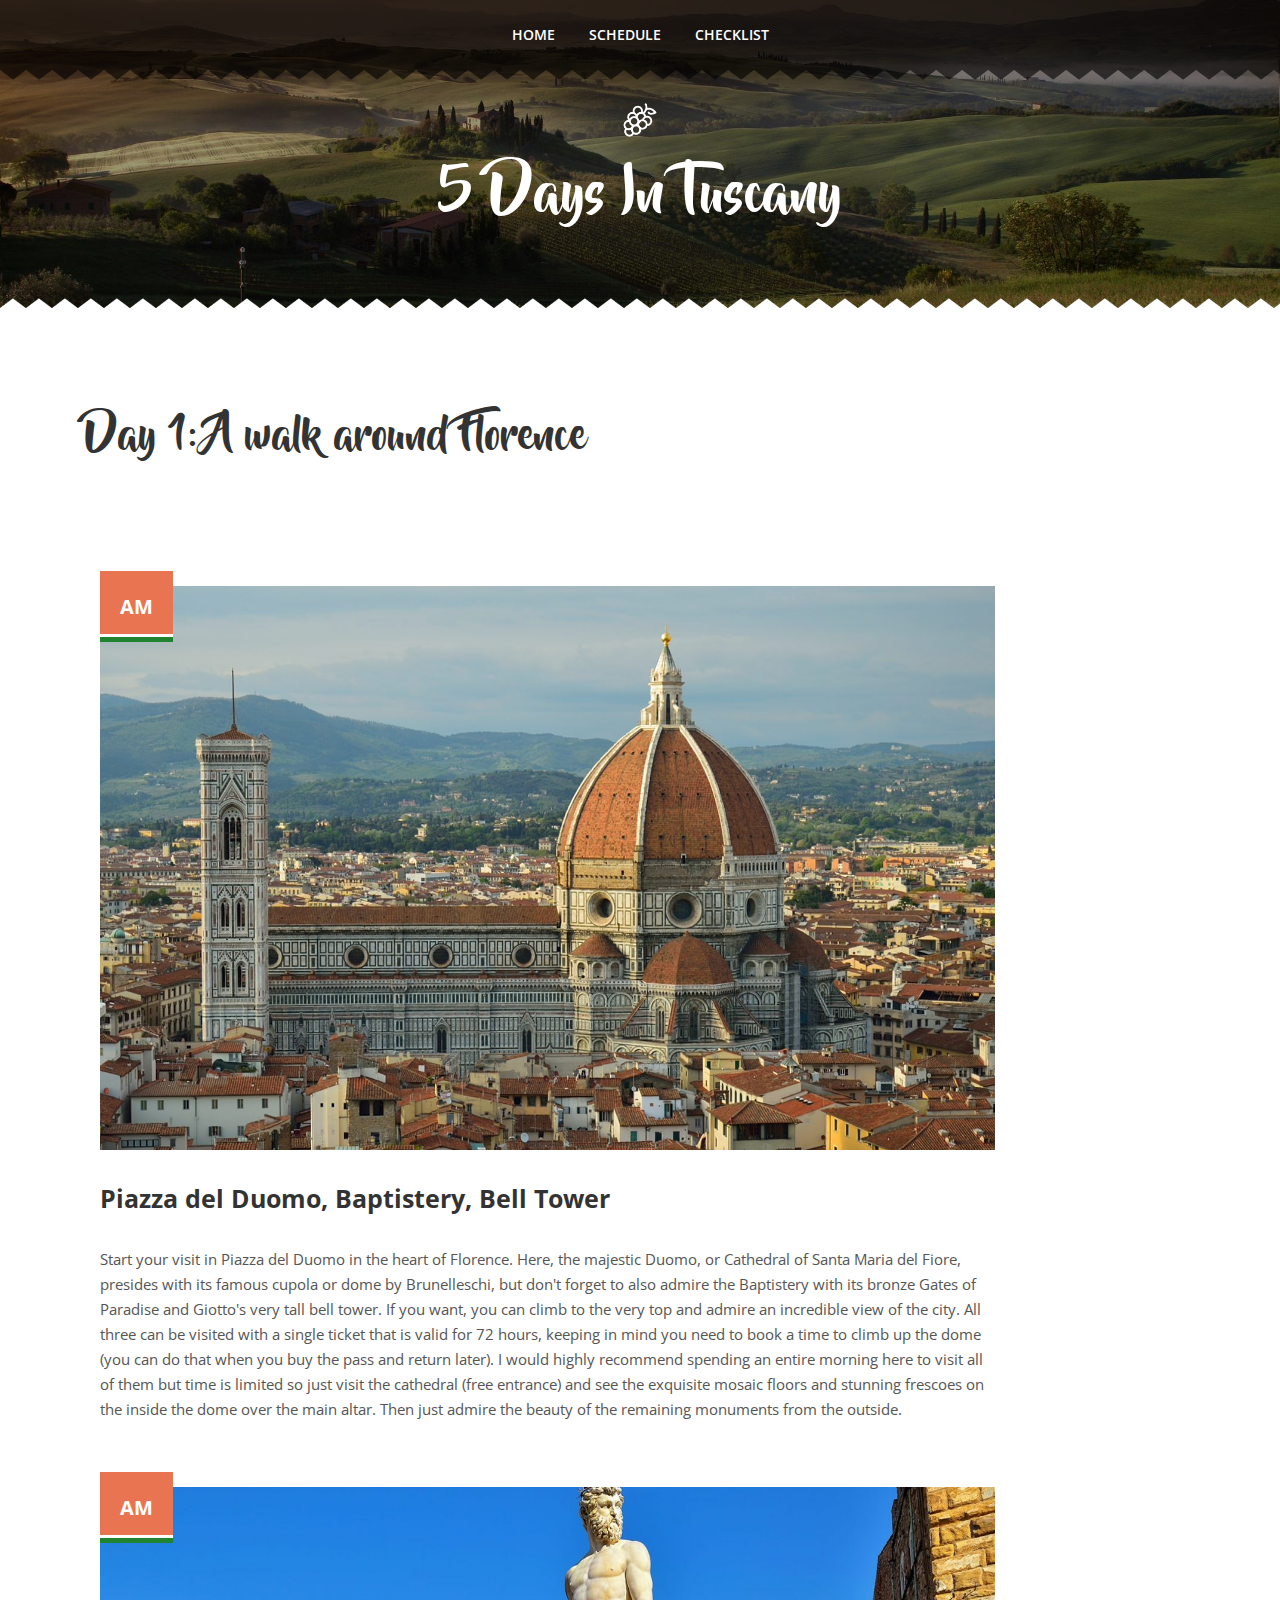
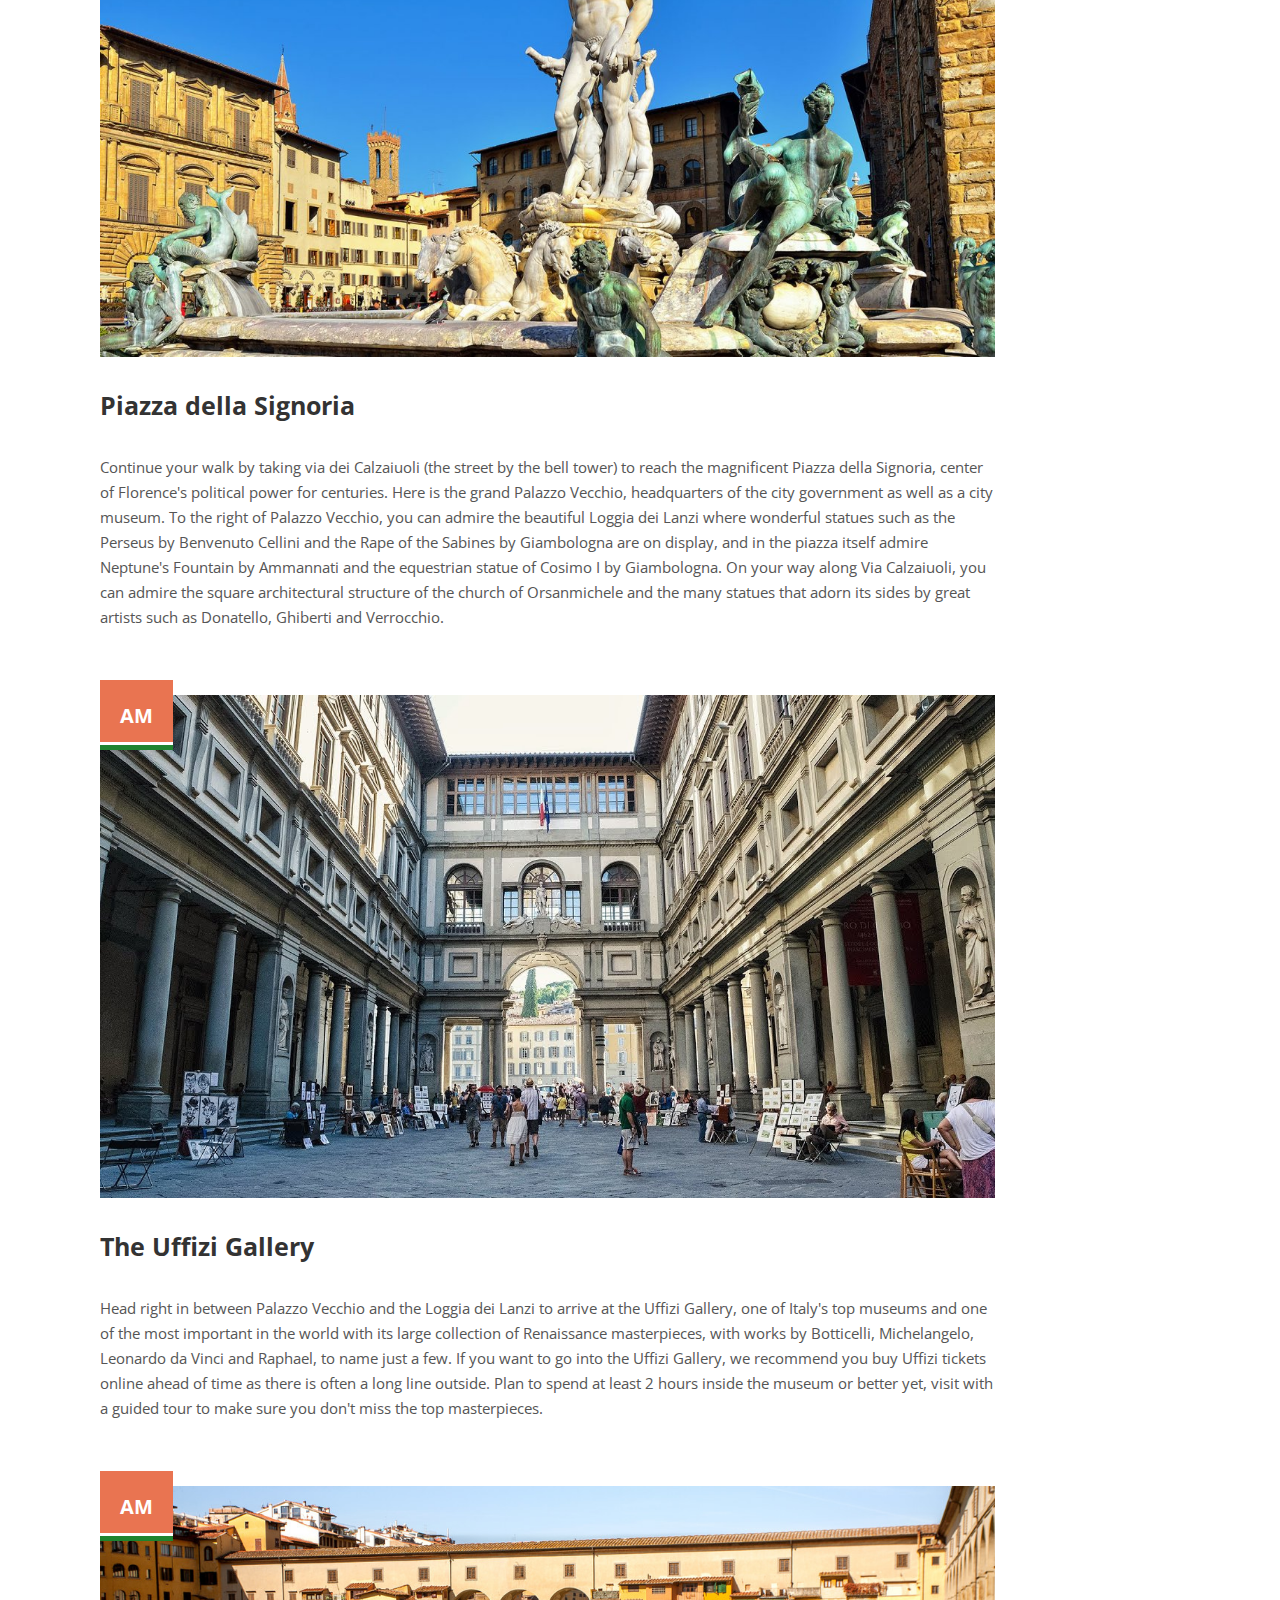
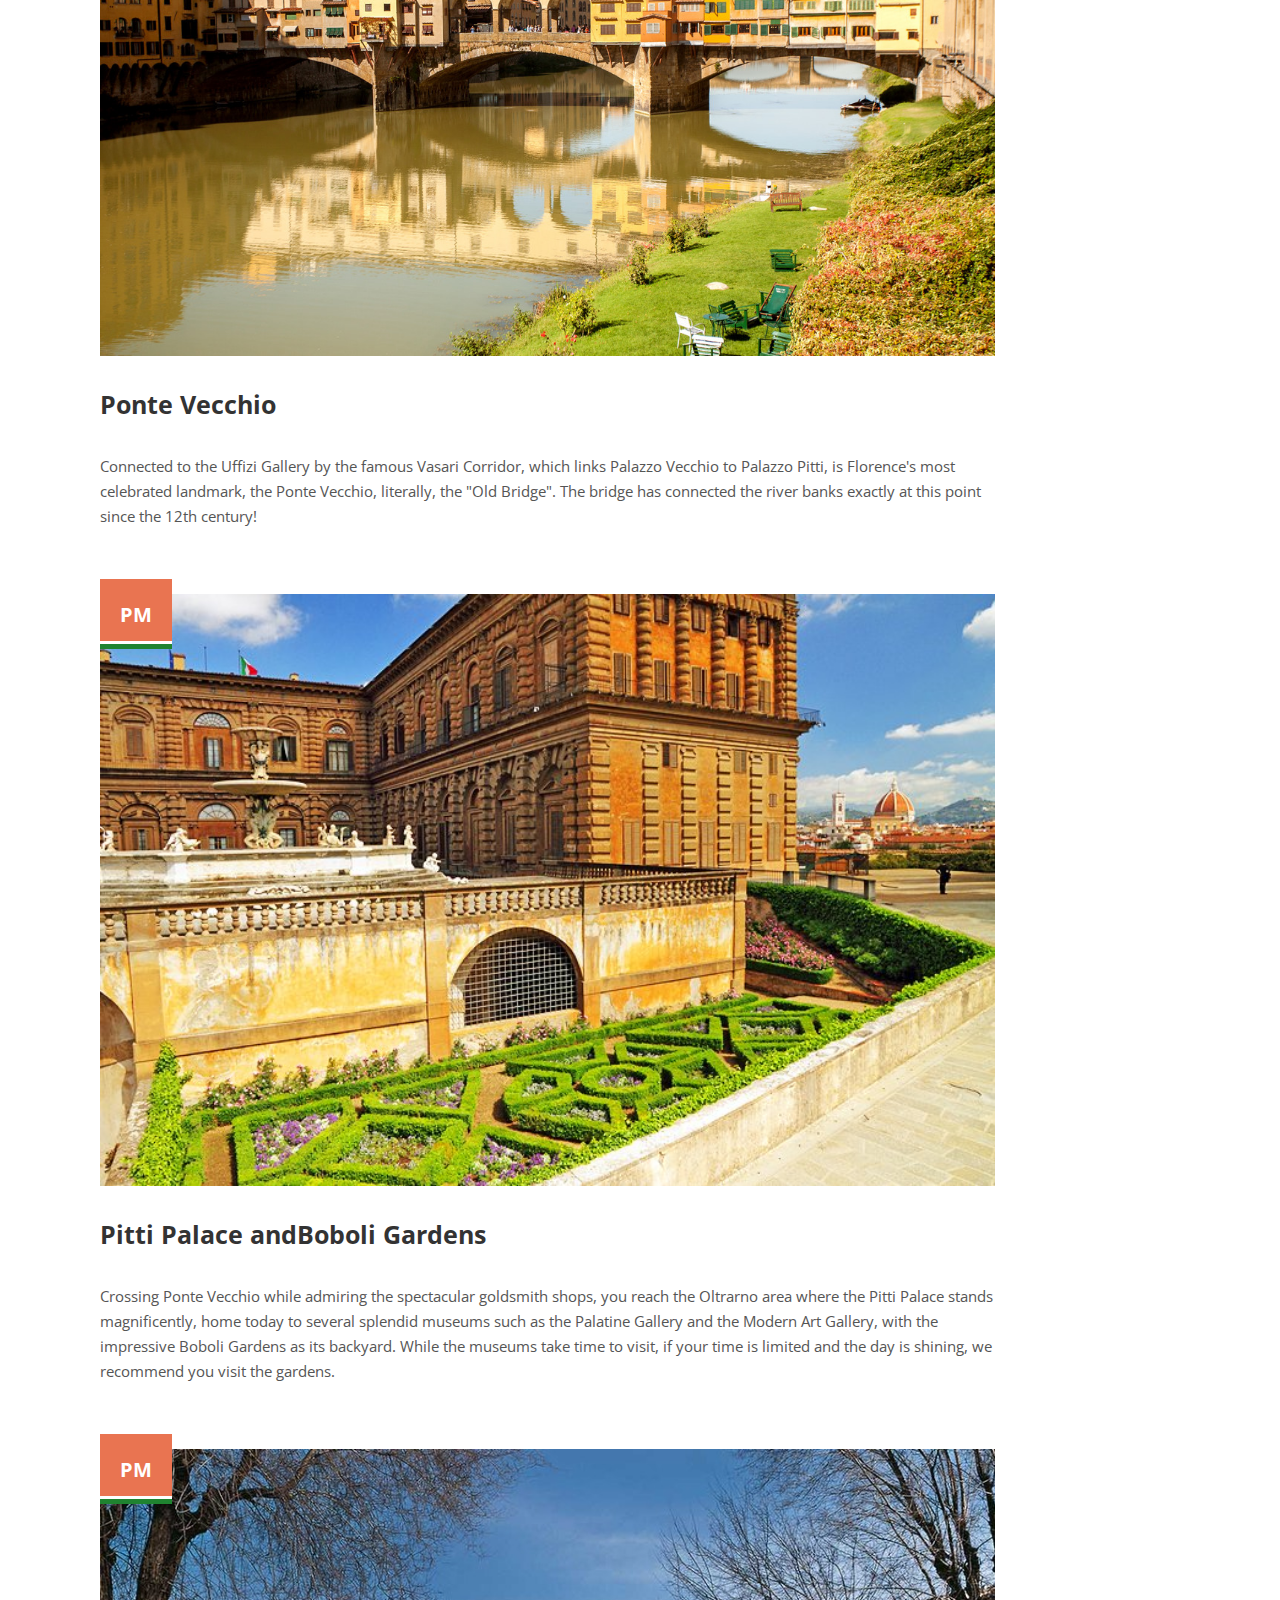
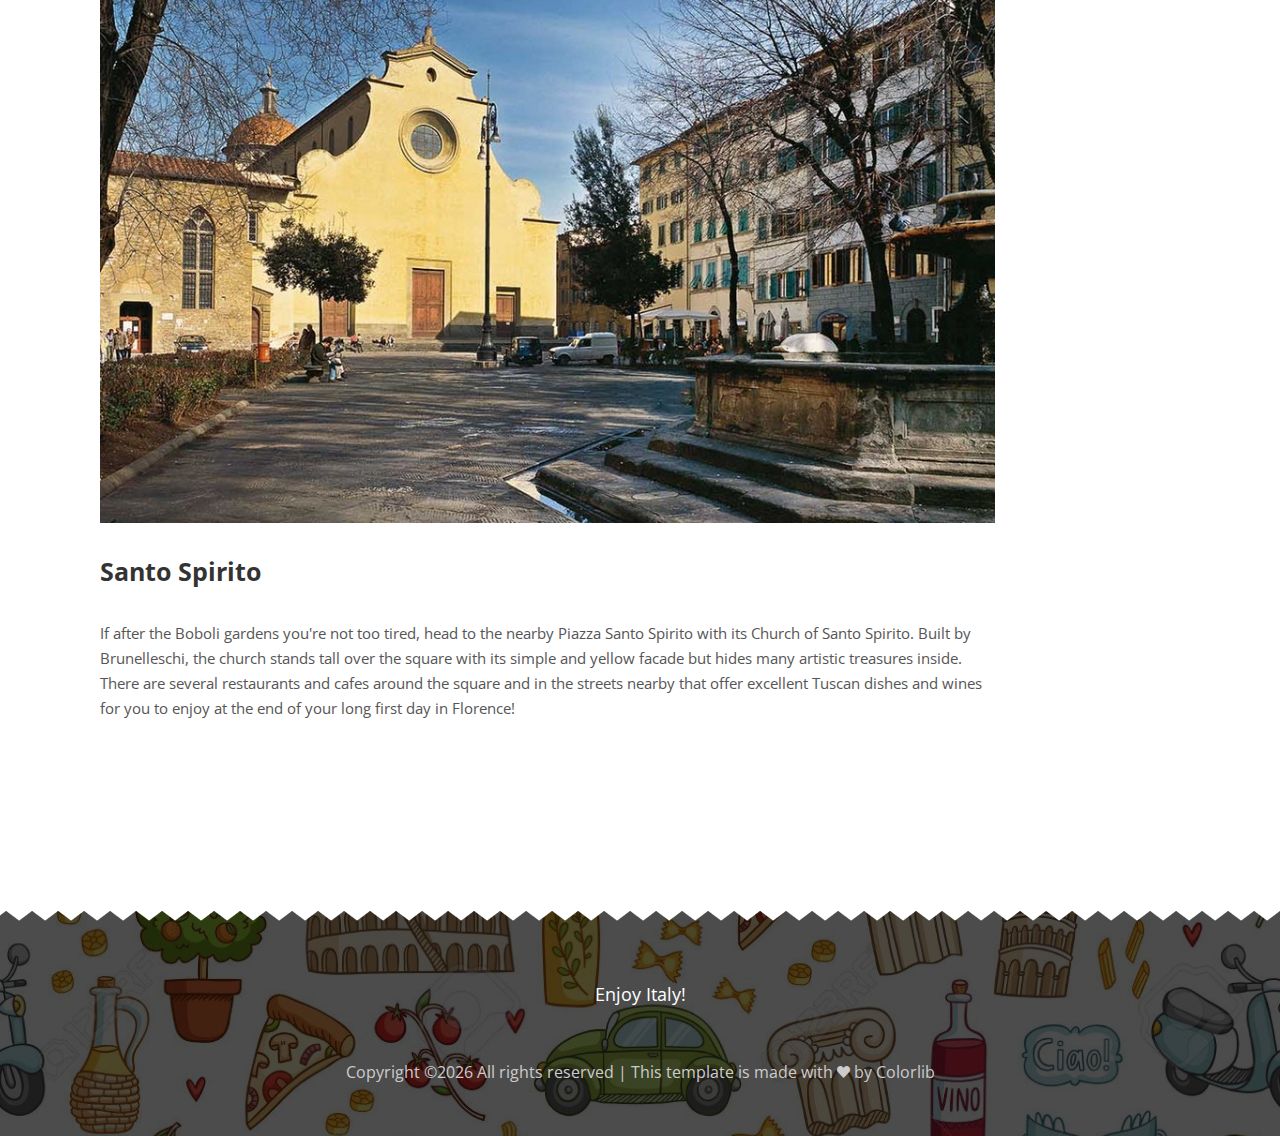
==== day1.html @ 3ed97fe0 "link" ====
<!DOCTYPE HTML>
<html lang="en">
<head>
        <title>Tuscany</title>
        <meta http-equiv="X-UA-Compatible" content="IE=edge">
        <meta name="viewport" content="width=device-width, initial-scale=1">
        <meta charset="UTF-8">

        <!-- Font -->
        <link href="https://fonts.googleapis.com/css?family=Open+Sans:400,600" rel="stylesheet">
        <link rel="stylesheet" href="fonts/beyond_the_mountains-webfont.css" type="text/css"/>

        <!-- Stylesheets -->
        <link href="plugin-frameworks/bootstrap.min.css" rel="stylesheet">
        <link href="plugin-frameworks/swiper.css" rel="stylesheet">
        <link href="fonts/ionicons.css" rel="stylesheet">
        <link href="common/styles.css" rel="stylesheet">

</head>
<body>

  <header>
          <div class="container">
                  <a class="menu-nav-icon" data-menu="#main-menu" href="#"><i class="ion-navicon"></i></a>
                  <ul class="main-menu font-mountainsre" id="main-menu">
                          <li><a href="index.html">HOME</a></li>
                          <li><a href="index2.html">SCHEDULE</a></li>
                          <li><a href="index3.html">CHECKLIST</a></li>
                  </ul>
                  <div class="clearfix"></div>
          </div><!-- container -->
  </header>



<section class="bg-1 h-350x main-slider pos-relative">
        <div class="triangle-up pos-bottom"></div>
        <div class="container h-100">

                <div class="dplay-tbl">
                        <div class="dplay-tbl-cell center-text color-white">
                          <img class="heading-img" src="images/tuscany.png" alt="">
                                <h2 >5 Days In Tuscany</h2>
                        </div><!-- dplay-tbl-cell -->
                </div><!-- dplay-tbl -->
        </div><!-- container -->
</section>


<section class="story-area left-text center-sm-text pos-relative">

<div class="container">
          <h3>Day 1: A walk around Florence</h3>

                <section class="story-area left-text center-sm-text">
                        <div class="container">
                                <div class="row">
                                        <div class="col-md-7 col-lg-10">
<div class="mb-50 mb-sm-30">
<div class="pos-relative mb-30 pt-15">
<div class="font-8 abs-tl p-20 bg-primary color-white">
<h4><b>AM</b></h4>
<div class="brdr-style-1"></div>
</div>

<img src="images/duomo.jpg" alt=""></div>
<h4><a href="https://goo.gl/maps/2oi6zWDuq3Pn1Bjw7"><b>Piazza del Duomo, Baptistery, Bell Tower</b></a></h4>

<p class="mt-30">Start your visit in Piazza del Duomo in the heart of Florence. Here, the majestic Duomo, or Cathedral of Santa Maria del Fiore, presides with its famous cupola or dome by Brunelleschi, but don't forget to also admire the Baptistery with its bronze Gates of Paradise and Giotto's very tall bell tower. If you want, you can climb to the very top and admire an incredible view of the city. All three can be visited with a single ticket that is valid for 72 hours, keeping in mind you need to book a time to climb up the dome (you can do that when you buy the pass and return later).
I would highly recommend spending an entire morning here to visit all of them but time is limited so just visit the cathedral (free entrance) and see the exquisite mosaic floors and stunning frescoes on the inside the dome over the main altar. Then just admire the beauty of the remaining monuments from the outside.
</p>
</div><!--agenda-->

<div class="mb-50 mb-sm-30">
<div class="pos-relative mb-30 pt-15">
<div class="font-8 abs-tl p-20 bg-primary color-white">
<h4><b>AM</b></h4>
<div class="brdr-style-1"></div>
</div>

<img src="images/PiazzadellaSignoria.jpg" alt=""></div>
<h4><a href="https://goo.gl/maps/Y1aiWfqfSuckKJMXA"><b>Piazza della Signoria</b></a></h4>

<p class="mt-30">
  Continue your walk by taking via dei Calzaiuoli (the street by the bell tower) to reach the magnificent Piazza della Signoria, center of Florence's political power for centuries. Here is the grand Palazzo Vecchio, headquarters of the city government as well as a city museum.

  To the right of Palazzo Vecchio, you can admire the beautiful Loggia dei Lanzi where wonderful statues such as the Perseus by Benvenuto Cellini and the Rape of the Sabines by Giambologna are on display, and in the piazza itself admire Neptune's Fountain by Ammannati and the equestrian statue of Cosimo I by Giambologna.

  On your way along Via Calzaiuoli, you can admire the square architectural structure of the church of Orsanmichele and the many statues that adorn its sides by great artists such as Donatello, Ghiberti and Verrocchio.
</p>
</div><!--agenda-->

<div class="mb-50 mb-sm-30">
<div class="pos-relative mb-30 pt-15">
<div class="font-8 abs-tl p-20 bg-primary color-white">
<h4><b>AM</b></h4>
<div class="brdr-style-1"></div>
</div>

<img src="images/Uffizi.jpg" alt=""></div>
<h4><a href="https://goo.gl/maps/cUgSbkh7Kv9PBm2o7"><b>The Uffizi Gallery</b></a></h4>

<p class="mt-30">
  Head right in between Palazzo Vecchio and the Loggia dei Lanzi to arrive at the Uffizi Gallery, one of Italy's top museums and one of the most important in the world with its large collection of Renaissance masterpieces, with works by Botticelli, Michelangelo, Leonardo da Vinci and Raphael, to name just a few.

If you want to go into the Uffizi Gallery, we recommend you buy Uffizi tickets online ahead of time as there is often a long line outside. Plan to spend at least 2 hours inside the museum or better yet, visit with a guided tour to make sure you don't miss the top masterpieces.
</p>
</div><!--agenda-->

<div class="mb-50 mb-sm-30">
<div class="pos-relative mb-30 pt-15">
<div class="font-8 abs-tl p-20 bg-primary color-white">
<h4><b>AM</b></h4>
<div class="brdr-style-1"></div>
</div>

<img src="images/PonteVecchio.jpg" alt=""></div>
<h4><a href="https://goo.gl/maps/RBjoctWbiLwF8dZu6"><b>Ponte Vecchio</b></a></h4>

<p class="mt-30">
Connected to the Uffizi Gallery by the famous Vasari Corridor, which links Palazzo Vecchio to Palazzo Pitti, is Florence's most celebrated landmark, the Ponte Vecchio, literally, the "Old Bridge". The bridge has connected the river banks exactly at this point since the 12th century!</p>
</div><!--agenda-->

<div class="mb-50 mb-sm-30">
<div class="pos-relative mb-30 pt-15">
<div class="font-8 abs-tl p-20 bg-primary color-white">
<h4><b>PM</b></h4>
<div class="brdr-style-1"></div>
</div>

<img src="images/PittiPalace.jpg" alt=""></div>
<h4><a href="https://goo.gl/maps/a2jJC5LWsK7413dX6"><b>Pitti Palace and </b></a><a href="https://goo.gl/maps/XXnx8Q3k4z25xKeo8"><b>Boboli Gardens</b></a></h4>

<p class="mt-30">
Crossing Ponte Vecchio while admiring the spectacular goldsmith shops, you reach the Oltrarno area where the Pitti Palace stands magnificently, home today to several splendid museums such as the Palatine Gallery and the Modern Art Gallery, with the impressive Boboli Gardens as its backyard. While the museums take time to visit, if your time is limited and the day is shining, we recommend you visit the gardens.
</div><!--agenda-->

<div class="mb-50 mb-sm-30">
<div class="pos-relative mb-30 pt-15">
<div class="font-8 abs-tl p-20 bg-primary color-white">
<h4><b>PM</b></h4>
<div class="brdr-style-1"></div>
</div>

<img src="images/SantoSpirito.jpg" alt=""></div>
<h4><a href="https://goo.gl/maps/yKumvoF7GCNXqFeo9"><b>Santo Spirito</b></a></h4>

<p class="mt-30">
  If after the Boboli gardens you're not too tired, head to the nearby Piazza Santo Spirito with its Church of Santo Spirito. Built by Brunelleschi, the church stands tall over the square with its simple and yellow facade but hides many artistic treasures inside.

  There are several restaurants and cafes around the square and in the streets nearby that offer excellent Tuscan dishes and wines for you to enjoy at the end of your long first day in Florence!

</div><!--agenda-->



                                        </div><!--col-md-8-->

                                </div><!-- row -->
                        </div><!-- container -->
                </section>

</div><!-- container -->

</section>

<footer class="pb-50  pt-70 pos-relative">
        <div class="pos-top triangle-bottom"></div>
        <div class="container-fluid">

<div>
  Enjoy Italy!
</div>

                <p class="color-light font-9 mt-50 mt-sm-30"><!-- Link back to Colorlib can't be removed. Template is licensed under CC BY 3.0. -->
Copyright &copy;<script>document.write(new Date().getFullYear());</script> All rights reserved | This template is made with <i class="ion-heart" aria-hidden="true"></i> by <a href="https://colorlib.com" target="_blank">Colorlib</a>
<!-- Link back to Colorlib can't be removed. Template is licensed under CC BY 3.0. --></p>
        </div><!-- container -->
</footer>

<!-- SCIPTS -->
<script src="plugin-frameworks/jquery-3.2.1.min.js"></script>
<script src="plugin-frameworks/bootstrap.min.js"></script>
<script src="plugin-frameworks/swiper.js"></script>
<script src="common/scripts.js"></script>

</body>
</html>
---- fonts/beyond_the_mountains-webfont.css ----
/*! Generated by Font Squirrel (https://www.fontsquirrel.com) on August 7, 2018 */



@font-face {
    font-family: 'beyond_the_mountainsregular';
    src: url('beyond_the_mountains-webfont.woff2') format('woff2'),
         url('beyond_the_mountains-webfont.woff') format('woff');
    font-weight: normal;
    font-style: normal;

}
---- common/styles.css ----
/*
====================================================

* 	[Master Stylesheet]

	Theme Name :
	Version    :
	Author     :
	Author URI :

====================================================

	TOC

	1. PRIMARY STYLES
	2. COMMONS FOR PAGE DESIGN
	3. HEADER
	4. INTRO SECTION
	5. PORFOLIO SECTION
	6. ABOUT SECTION
	7. EXPERIENCE SECTION
	8. EDUCATION SECTION
	9. COUNTER SECTION
	10. FOOTER

====================================================


/* ---------------------------------
1. PRIMARY STYLES
--------------------------------- */

html { font-size: 100%; overflow-x: hidden; width: 100%; margin: 0px; padding: 0px; touch-action: manipulation;}

body { font-size: 14px; font-family: 'Open Sans', sans-serif; width: 100%; height: 100%; margin: 0; font-weight: 400; -webkit-font-smoothing: antialiased;
        -moz-osx-font-smoothing: grayscale; word-wrap: break-word; overflow-x: hidden; color: #333; }

h1, h2, h3, h4, h5, h6, p, a, ul, span, li, img, inpot, button { margin: 0; padding: 0; }

h1, h2, h3, h4, h5, h6 { line-height: 1.5; font-weight: inherit; }

h1, h2, h3, .font-beyond { font-family: "beyond_the_mountainsregular", serif; }

p { line-height: 1.7; font-size: 1.05em; font-weight: 400; color: #555; }

h1 { font-size: 7.5em; line-height: 1.4; }

h2 { font-size: 4em; line-height: 1.4; }

h3 { font-size: 3em; }

h4 {   font-size: 1.8em; }

h5 { font-size: 1.3em; }

h6 {  font-size: .95em; letter-spacing: 1px; }

a, button { display: inline-block; text-decoration: none; color: inherit; line-height: 1.3; -webkit-transition: all .25s ease-in-out; transition: all .25s ease-in-out;}

a:focus, a:active, a:hover,
button:focus, button:active, button:hover,
a b.light-color:hover { text-decoration: none; color: #E97451;}

b {  font-weight: 700; }

img { width: 100%;}

li { list-style: none; display: inline-block; line-height: 1.6; font-size: .9em; }

span { display: inline-block; }

button { outline: 0; border: 0; background: none; cursor: pointer; }

.icon { font-size: 1.1em;display: inline-block;line-height: inherit; }

[class^="icon-"]:before, [class*=" icon-"]:before { line-height: inherit; }

b.max-bold { font-weight: 700; }

input:focus,
textarea:focus { outline-color: #E97451; }

::placeholder { color: #aaa; font-weight: 700; }

:-ms-input-placeholder { color: #aaa; font-weight: 700; }

:-ms-input-placeholder { color: #aaa; font-weight: 700; }

.card { border-radius: 0px; border: 0px; background: none; box-shadow: none; }

.card .bg-white {
        height: 100%;
        border-radius: 2px;
        box-shadow: 1px 1px 20px -10px rgba(0, 0, 0, .3);
}

.card i { font-size: 1.2em;}



/* RESPONSIVE */

@media only screen and (max-width: 1200px) {

        h1 { font-size: 6em; }
}

@media only screen and (max-width: 767px) {

        p {  line-height: 1.4;  }

        h1 { font-size: 4em;  }

        h2 { font-size: 3em; }
}

@media only screen and (max-width: 575px) {

        body {  font-size: 13px;  }

        h1 {   font-size: 3em;  }

        h2 { font-size: 2.5em; }
}


/* ---------------------------------
3. HEADER
--------------------------------- */

header {
        position: absolute;
        top: 0;
        left: 0;
        right: 0;
        text-align: center;
        z-index: 1000;

        font-weight: 600;
        color: #fff;
}

header:after {
        content: '';
        height: 10px;
        position: absolute;
        bottom: -10px;
        left: 0;
        right: 0;
        background: url(../images/triangle_bg_black.png) repeat-x;
        background-size: 26px 10px;
        opacity: .6;
}

header:before {
        content: '';
        position: absolute;
        top: 0;
        bottom: 0px;
        left: 0;
        right: 0;
        background: #000;
        z-index: -1;
        opacity: .6;
}

header i {
        font-size: 1.1em;
}

/* BOTTOM HEADER */

header:after {
        content: '';
        clear: both;
}

header .logo {
        float: left;
        height: 70px;
}

header .logo img {
        height: 100%;
        width: auto;
}

header ul.main-menu > li > a {
        height: 100%;
        line-height: 70px;
        padding: 0px 15px;
}

/* SEARCH AREA */

header .right-area {
        float: right;
        height: 100%;
        height: 70px;
        padding: 10px 0;
        position: relative;
        font-size: 1.2em;
}

/* HAMBURGER ICON */

header .menu-nav-icon {
        display: inline-block;
        font-size: 30px;
        line-height: 60px;
        display: none;
        cursor: pointer;
        color: #fff;
}

/* DROPDOWN MENU STYLING */

header .main-menu {
        font-size: 1.1em;
}

header .main-menu li.drop-down {
        position: relative;
        text-align: left;
}

header .main-menu li.drop-down > ul.drop-down-menu {
        display: none;
        position: absolute;
        top: 70px;
        left: 0;
        min-width: 180px;
        box-shadow: 0px 3px 10px rgba(0, 0, 0, .3);
        background: #fff;
        color: #111;
}

header .main-menu li.drop-down > ul.drop-down-menu li {
        display: block;
        border-top: 1px solid #ddd;
}

header .main-menu li.drop-down > ul.drop-down-menu li > a {
        display: block;
        padding: 17px 20px;
}

header .main-menu i {
        margin-left: 10px;
}

/* DROPDOWN HOVER */

header .main-menu li.drop-down a.mouseover + ul.drop-down-menu {
        display: block;
        animation: full-opacity-anim .2s forwards;
}

@keyframes full-opacity-anim {
        0% {
                opacity: 0;
        }
        100% {
                opacity: 1;
        }
}

/* RESPONSIVE */

@media only screen and (max-width: 1200px) {

}

@media only screen and (max-width: 992px) {

        header {
                font-size: 1em;
        }

        header .logo {
                height: 60px;
        }

        header ul.main-menu > li > a {
                padding: 0 5px;
                line-height: 60px;
        }

        /* SEARCH AREA */
        header .right-area {
                height: 60px;
        }

}

@media only screen and (max-width: 767px) {

        header { color: #111; }

        header .right-area { color: #fff; }

        /* MAIN MENU */

        header .main-menu { display: none; position: absolute; top: 110px; left: 0; right: 0; float: none; opacity: 0; z-index: 1; height: auto; text-align: left; background: #fff; }

        header .main-menu.visible-menu { display: block; box-shadow: 0 4px 20px -10px rgba(0, 0, 0, .4); animation: full-opacity-anim .2s forwards ease; }

        @keyframes full-opacity-anim {  100% { opacity: 1; }  }

        header .main-menu > li { display: block; }

        header ul.main-menu > li > a { display: block; height: auto; line-height: 1; padding: 15px; border-top: 1px solid #eee; }

        /* HAMBURGER ICON */

        header .menu-nav-icon { display: block; }

        /* DROPDOWN  */

        header .main-menu li.drop-down > ul.drop-down-menu { position: static; box-shadow: none; }

        header .main-menu li.drop-down > ul.drop-down-menu li { border-top: 1px solid #eee; }

        header .main-menu li.drop-down > ul.drop-down-inner li:first-child { border-top: 1px solid #ddd; }

        /* DROPDOWN HOVER */

        header .main-menu li.drop-down > ul.drop-down-menu li a { padding-left: 25px; }

        header .main-menu li.drop-down > ul.drop-down-inner li a { padding-left: 35px; }
}

@media only screen and (max-width: 575px) {

        header { padding: 15px 0 25px; }

        header .right-area { width: 100%; float: none; clear: both; border-top: 1px solid rgba(255, 255, 255, .2); border-left: 0; }

        header ul.main-menu > li > a { padding: 15px; }

        header .logo { margin-bottom: 15px; }

        /* HAMBURGER ICON */

        .menu-nav-icon { position: absolute; top: 15px; right: 0; padding: 0 20px; }

        header .right-area { padding-top: 15px; }

        header .main-menu { top: 90px; }
}

@media only screen and (max-width: 359px) {

        header .heading-wrapper { padding: 30px 20px 20px; }

        header .info .icon { font-size: 25px; }

        header .info .right-area { margin-left: 35px; }
}


/* ---------------------------------
2. SLIDER
--------------------------------- */

.main-slider{ position: relative; z-index: 1; }

.main-slider:after{content: ''; position: absolute; top: 0; left: 0; right: 0; bottom: 0; z-index: -1; background: rgba(0,0,0,.4); }

.triangle-bottom{
        position: relative;
}

.triangle-bottom:after {
        content: '';
        height: 10px;
        position: absolute;
        top: 0px;
        left: 0;
        right: 0;
        background: url(../images/triangle_bg.png) repeat-x;
        background-size: 26px 10px;
        transform: rotate(180deg); -webkit-transform: rotate(180deg);
}

.triangle-up:after {
        content: '';
        height: 10px;
        position: absolute;
        bottom: 0px;
        left: 0;
        right: 0;
        background: url(../images/triangle_bg.png) repeat-x;
        background-size: 26px 10px;
}
.pos-top{ position: absolute; top: 0; left: 0; right: 0;  }
.pos-bottom{ position: absolute; bottom: 0; left: 0; right: 0; }


/* ---------------------------------
3. COMMON FOR CURRENT
--------------------------------- */

section {
        padding: 100px 0 70px;
}

.heading {
        position: relative;
        text-align: center;
        margin-bottom: 70px;
}

.heading-img {
        height: auto;
        width: 40px;
        margin-bottom: 20px;
}

.story-area {
        position: relative;
        background: #fff;
}

.story-bg {
        position: absolute;
        top: 50%;
        bottom: 0;
        opacity: .6;
        width: 200px;
        -webkit-transform: translate(0, -50%);
        transform: translate(0, -50%);
}

.story-bg.left { left: 0; }

.story-bg.right { right: 0;}

/* RESPONSIVE */

@media only screen and (max-width: 992px) {

        .story-bg { width: 200px;  }

        section { padding: 70px 0 40px;  }

        .heading { margin-bottom: 60px;  }
}
@media only screen and (max-width:767px) {

        .story-bg { width: 200px;  }

        section { padding: 60px 0 30px;  }

        .heading { margin-bottom: 50px;  }
}

@media only screen and (max-width: 576px) {

        .heading { margin-bottom: 40px;  }
}


/* ---------------------------------
3. COMMONS FOR PAGE DESIGN
--------------------------------- */

/*ICONS*/

.icon-gradient{ display: block; height: 80px; width: 80px;  background: url(../images/icons.png) no-repeat; background-size: cover; background-position: 0; }

.icon-gradient.icon-pizza{ background-position: 0 0; }
.icon-gradient.icon-sea-food{ background-position: -239px 0; }
.icon-gradient.icon-pasta{ background-position:-159px 0; }
.icon-gradient.icon-salad{ background-position: -79px 0; }


.icon-box{ display: block; height: 50px; width: 50px;  background: url(../images/icon-boxes.png) no-repeat; background-size: cover; background-position: 0; }

.icon-box.icon-pizza{ background-position: 0 0; }
.icon-box.icon-ingradient{ background-position: -49px 0; }
.icon-box.icon-cshef{ background-position: -99px 0; }


/*RESPONSIVE*/

@media only screen and (max-width: 992px) {

        .icon-gradient{  height: 70px; width: 70px;  }

        .icon-gradient.icon-sea-food{ background-position: -209px 0; }

        .icon-gradient.icon-pasta{ background-position: -139px 0; }

        .icon-gradient.icon-salad{ background-position: -69px 0; }
}

@media only screen and (max-width:767px) {

        .icon-gradient{  height: 60px; width: 60px;  }

        .icon-gradient.icon-sea-food{ background-position:  -179px 0; }

        .icon-gradient.icon-pasta{ background-position: -119px 0; }

        .icon-gradient.icon-salad{ background-position: -59px 0; }
}

@media only screen and (max-width: 576px) {

        .icon-gradient{  height: 50px; width: 50px;  }

        .icon-gradient.icon-sea-food{ background-position:  -149px 0; }

        .icon-gradient.icon-pasta{ background-position: -99px 0; }

        .icon-gradient.icon-salad{ background-position: -49px 0; }
}

/*SWIPER*/

.swiper-pagination-bullet{ background: #FFFFFF; opacity: 1;  }

.swiper-pagination-bullet-active{ background: #ED0037; }

.dplay-tbl {  display: table;  height: 100%; width: 100%;}

.dplay-tbl-cell {display: table-cell; vertical-align: middle; }

.oflow-hidden { overflow: hidden; }

.oflow-visible { overflow: visible; }

.dplay-none { display: none; }

.dplay-block { display: block; }

.dplay-inl-block { display: inline-block; }

.opacty-1 {  opacity: .1; }

.opacty-2 { opacity: .2; }

.opacty-3 { opacity: .3; }

.opacty-4 { opacity: .4; }

.opacty-5 { opacity: .5; }

.opacty-6 {  opacity: .6; }

.opacty-7 { opacity: .7; }


/*RESPOSNSIVE*/

@media only screen and (max-width:992px) {

        .dplay-md-none{ display: none; }
}

@media only screen and (max-width:767px) {

        .dplay-sm-none{ display: none; }
}



/* POSITION */

.pos-relative { position: relative; z-index: 1; }

.abs { position: absolute;z-index: 1; }

.abs-tlr { position: absolute; top: 0; left: 0; right: 0; z-index: 1; }

.abs-tlr-30 { position: absolute; top: 30px; left: 30px; right: 30px; z-index: 1; }

.abs-blr { position: absolute; bottom: 0; left: 0; right: 0; z-index: 1; }

.abs-tl { position: absolute; top: 0; left: 0; z-index: 1; }

.abs-bl { position: absolute; bottom: 0; left: 0; z-index: 1; }

.abs-tbl { position: absolute; top: 0; bottom: 0; left: 0; z-index: 1; }

.abs-br { position: absolute; bottom: 0; right: 0; z-index: 1; }

.abs-tbr { position: absolute; top: 0; bottom: 0; right: 0; z-index: 1; }

.abs-tblr { position: absolute; top: 0; bottom: 0; left: 0; right: 0; z-index: 1; }

.abs-center { position: absolute; top: 50%; left: 50%; z-index: 1; -webkit-transform: translate(-50%, -50%); transform: translate(-50%, -50%); }

.z--1 { z-index: -1; }

.z-1 { z-index: 1; }

.z-10 { z-index: 10; }


/* ALIGNMENT */

.float-left {float: left !important;}

.float-right { float: right !important;}

.center-text { text-align: center!important; }

.left-text { text-align: left !important; }

.right-text { text-align: right !important;}

@media only screen and (max-width: 767px) {

        .center-sm-text{ text-align: center!important; }

        .left-sm-text { text-align: left !important;}
}

/* LINE HEIGHT */

.lh-1 { line-height: 1; }

.lh-1-1 { line-height: 1.1;}

.lh-1-2 { line-height: 1.2;}

.lh-1-3 { line-height: 1.3;}

.lh-1-4 { line-height: 1.4;}

.lh-30 { line-height: 30px;}

.lh-35 { line-height: 35px;}

.lh-40 { line-height: 40px;}

.lh-50 { line-height: 50px;}

.lh-60 { line-height: 60px;}

.lh-70 { line-height: 70px;}


/* FONTS */

.font-5 { font-size: .5em; }

.font-6 { font-size: .6em; }

.font-7 { font-size: .7em; }

.font-75 { font-size: .75em; }

.font-8 { font-size: .8em; }

.font-85 { font-size: .85em; }

.font-9 { font-size: .9em; }

.font-11 {  font-size: 1.1em; }

.font-12 { font-size: 1.2em; }

.font-13 { font-size: 1.3em; }

.font-14 { font-size: 1.4em; }

.font-15 { font-size: 1.5em; }

.font-16{ font-size: 1.6em; }

.font-17 { font-size: 1.7em; }

.font-18 { font-size: 1.8em; }

.font-20 { font-size: 2em; }

.font-23{  font-size: 2.3em; }

.font-25{  font-size: 2.5em; }

.font-30{  font-size: 3em; }

.font-40{  font-size: 4em; }


/* RESPONSIVE */

@media only screen and (max-width: 1200px) {

        .dplay-lg-none { display: none; }
}

@media only screen and (max-width: 992px) {

}

@media only screen and (max-width: 767px) {

        .float-sm-none { float: none !important; }

        .center-sm-text { text-align: center !important; }

        .pos-sm-static { position: static; }

        .font-sm-13 { font-size: 1.3em; }

        .font-sm-15 { font-size: 1.5em; }

        .font-sm-20 { font-size: 2em; }
}

@media only screen and (max-width: 575px) {

        .pos-xs-relative { position: relative; z-index: 1; }

        .pos-xs-static { position: static; z-index: 1; }

        .dplay-xs-block { display: block; }

        .text-xs-center { text-align: center; }
}

/* COLOR */

.color-white {
        color: #fff !important;
}

.color-green {
        color: #36D98A;
}

.color-ash {
        color: #aaa;
}

.color-ccc {
        color: #ccc;
}

.color-grey {
        color: #ccc;
}

.color-primary {
        color: #E97451;
}

.color-black { color: #111; }

.color-semi-black { color: #555; }

.color-lt-black { color: #888; }

.color-facebook {
        color: #365B99;
}

.color-twitter {
        color: #58ADEE;
}

.color-google { color: #E14A3D; }

/* BACKGROUND COLOR*/

.bg-seller{ background: url(../images/sellers-1-1600x1600.jpg)  no-repeat; background-size: cover; position: relative; z-index: 1; }

.bg-seller:after{ content: ""; position: absolute; top: 0; left: 0; right: 0; bottom: 0; z-index: -1; background: rgba(0,0,0,.85); }

.bg-191 { background: #191919; }

.bg-primary { background: #E97451 !important; }

.bg-2-white { background: #F2F2F2; }

.bg-1-white { background: #F8F8F8; }

.bg-black { background: #000000; }

.bg-tp-5 { background: rgba(0, 0, 0, .5); }

.bg-lite-blue{ background: #F4F8F9; }

.bg-semi-blue{ background: #dae0e1; }

.bg-trinagle-primary{ position: absolute; top: 0; left: 0; width: 100%; height: 100%; background: #EF002E;
        -wekit-transform-origin: right bottom; transform-origin: right bottom;
        -wekit-transform: translateX(50px) rotate(-55deg) scale(2); transform: translateX(50px) rotate(-55deg) scale(2); }


/* PANEL  */

.panel-area .panel-title{ padding: 15px 20px; cursor: pointer; position: relative; background: #EFF6F7; border-bottom: 3px solid #ED0037; }

.panel-area .panel-title:after{ content:''; position:absolute; top: 0; bottom: 0; left: 0; right: 0;z-index: -1; transition: all .2s; opacity: 1;  }

.panel-area .panel-desc{ max-height: 0; overflow: hidden; opacity: 0;transition: opacity .25s .1s, transform .1s; transform: scaleY(0); transform-origin: top; }

.panel-area .panel-title .icon{ float: right; font-size: .7em; margin-top: 5px; }

.panel-area .panel-title.active { background: #ED0037; }

.panel-area .panel-title a { color: #333333;  }

.panel-area .panel-title.active a { color: #FFFFFF;  }

.panel-area .panel-title.active:after{ opacity: 0; }

.panel-area .panel-title.active + .panel-desc{ opacity: 1; padding-top: 20px; max-height: 1000px; transform: scaleY(1);}

.panel-area .panel-title .icon.plus,
.panel-area .panel-title.active .icon.minus{ display: block; }

.panel-area .panel-title .icon.minus,
.panel-area .panel-title.active .icon.plus{ display: none; }


/*IMAGES*/

.ïmg-200x{ height: 200px; width: 200px; padding: 0px 0px 0px 0px; }


/*RIBBONS*/

.ribbon-cont{  display: inline-block; padding: 0px 30px 0px 20px; position: absolute; top: 35%; left: 4px; z-index: 1; line-height: 30px;  font-size: 1.07em; }

.ribbon { position: absolute;top: 0;left: 0;right: 0;bottom: 0; z-index: -1; border: 15px solid #F1002A; border-left:  0; border-right: 15px solid transparent;  width:   100%; }
.ribbon.primary{ border-color: #F1002A; border-right-color:  transparent; }
.ribbon.secondary{ border-color: #1F8330; border-right-color:  transparent;  }
.ribbon.white{ border-color: #ffffff; border-right-color:  transparent;  }


.circle-50 { height: 50px; width: 50px; border-radius: 50px; }

.circle-60 {
        height: 60px;
        width: 60px;
        border-radius: 60px;
}

.circle-70 {
        height: 70px;
        width: 70px;
        border-radius: 70px;
}

.circle-80 {
        height: 80px;
        width: 80px;
        border-radius: 80px;
}

/* BACKGROUND IMAGE */

.img-bg {
        position: absolute;
        top: 0;
        bottom: 0;
        left: 0;
        right: 0;
        z-index: -1;
}


.bg-1 { background: url(../images/slider_1_1920_1200.jpg) no-repeat center; background-size: cover; }

.bg-2 {   background: url(../images/story_bg_1.png) no-repeat center; background-size: 100%; }

.bg-3 {  background: url(../images/story_bg_2.png) no-repeat center;  background-size: 100%; }

.bg-4 {  background: url(../images/slider_2_1920_600.jpg) no-repeat center;  background-size: cover; }

.bg-5 {  background: url(../images/slider_3_1920_600.jpg) no-repeat center;  background-size: cover; }

.bg-6 {  background: url(../images/slider_4_1920_600.jpg) no-repeat center;  background-size: cover; }

.bg-7 {  background: url(../images/slider_5_1920_600.jpg) no-repeat center;  background-size: cover; }

.bg-8 {  background: url(../images/slider_6_1920_600.jpg) no-repeat center;  background-size: cover; }

.bg-grad-layer-6:after { content: ''; position: absolute; top: 0; bottom: 0; left: 0; right: 0; z-index: -1; opacity: .6;
        background: linear-gradient(to top, #000 0%, rgba(0, 0, 0, .4) 100%); }

.bg-layer-4:after { content: ''; position: absolute; top: 0; bottom: 0; left: 0; right: 0; z-index: -1; opacity: .50; background: #111; }

.bg-layer-6:after { content: ''; position: absolute; top: 0; bottom: 0; left: 0; right: 0; z-index: -1; opacity: .60; background: #111; }

.bg-layer-7:after { content: ''; position: absolute; top: 0; bottom: 0; left: 0; right: 0; z-index: -1; opacity: .7; background: #111; }

.bg-white {  background: #fff; }



/* RESPONSIVE */

@media only screen and (max-width: 767px) {

        .bg-sm-color-6 {  background: rgba(0, 0, 0, .6); }

        .bg-sm-color-7 {  background: rgba(0, 0, 0, .7); }
}

/* BORDER */

.brder-grey { border: 1px solid #ccc; }

.brder-t-grey { border-top: 1px solid #ccc; }

.brder-t-light{ border-top: 1px solid #ddd; }

.brder-r-ash-3{ border-right: 3px solid #aaa; }

.brder-r-lite-black-2{ border-right: 2px solid #777; }

.brder-lr-lite-black-2{ border-left: 2px solid #777; border-right: 2px solid #777; }

.brder-tlr-grey {
        border: 1px solid #ccc;
        border-bottom: 0;
}

.brder-blr-grey {
        border: 1px solid #ccc;
        border-top: 0;
}

.brdr-ash-1 {
        height: 1px;
        background: #aaa;
}

.brdr-grey-1 {
        height: 1px;
        background: #ddd;
}

.brdr-b-primary{ border-bottom: 2px solid #E97451; }

.brdr-primary-2{ border: 2px solid #E97451; }

.brdr-primary-3{ border: 3px solid #E97451; }

.brdr-style-1{  position: absolute;left: 0; right: 0; bottom: 0; ; z-index: 1; height: 8px; }
.brdr-style-1:after{ content:''; display: block; height: 60%; background: #1F8330;  z-index: 1; }
.brdr-style-1:before{content:'';  height: 40%; display: block; background: #FFFFFF;  z-index: 1; }


/* LINK STYLING	 */

.link-brdr-btm-primary {
        position: relative;
        padding-bottom: 5px;
        -webkit-transition: all .2s;
        transition: all .2s;
}

.link-brdr-btm-primary:after {
        content: '';
        position: absolute;
        left: 0;
        right: 0;
        bottom: 0;
        height: 2px;
        background: #E97451;
        -webkit-transition: all .2s;
        transition: all .2s;
        -webkit-transform-origin: right;
        transform-origin: right;
}

.link-brdr-btm-primary:hover {
        -webkit-transform: translateY(-1px);
        transform: translateY(-1px);
}

.link-brdr-btm-primary:hover:after {
        -webkit-transform: scale(0);
        transform: scale(0);
}

/* BUTTON STYLING */

.btn-brdr-primary { text-align: center; height: 45px; line-height: 43px; border: 1px solid #E97451; color: #E97451; border-radius: 2px; }

.btn-brdr-primary:hover { background: #E97451; color: #FFFFFF; }

.btn-primaryc { position: relative; text-align: center; height: 55px; line-height: 50px; background: #E97451; color: #fff; border-radius: 3px; z-index: 1; }

.btn-primaryc.secondary{ background: #118522; }

.btn-primaryc:after { content: ''; position: absolute; bottom: 0; left: 0; right: 0; height: 3px; background: #1F8330; z-index: -2; -webkit-transition: all .1s ease-in;
        transition: all .1s .1s ease-in; }

.btn-primaryc:before { content: ''; position: absolute; bottom: 3px; left: 0; right: 0; height: 2px; background: #FFFFFF; z-index: -1;
        -webkit-transition: all .1s  .2s ease-in; transition: all .1s  ease-in; }

.btn-primaryc:hover { color: #111 }

.btn-primaryc:hover:after { height: 100%; }

.btn-primaryc:hover:before { height: 100%;  border: 1px solid #1F8330; }

.btn-brdr-grey { text-align: center; height: 45px; line-height: 43px; border: 1px solid #ccc; border-radius: 2px; }

.btn-brdr-grey:hover {border: 1px solid #E97451;background: #E97451;color: #000; }

.btn-fill-primary { text-align: center; height: 55px; line-height: 53px; border: 1px solid #E97451; background: #E97451; border-radius: 2px; color: #FFFFFF; }

.btn-fill-primary.secondary {  height: 55px; line-height: 53px; border: 1px solid #1F8330; background: #1F8330; }

.btn-fill-primary:hover { background: none; color: #E97451; }
.btn-fill-primary.secondary:hover { background: none; color: #1F8330; }

.btn-fill-grey { text-align: center; height: 45px; line-height: 43px; border: 1px solid #ccc; background: #ccc; border-radius: 2px; color: #111; }

.btn-fill-grey:hover { border: 1px solid #E97451; background: none; color: #000; }

.btn-b-lg { font-size: 1em; height: 55px; line-height: 55px; }

.btn-b-md { font-size: .9em; height: 35px; line-height: 35px; }

.btn-b-sm { font-size: .9em; height: 30px; line-height: 28px; }


/* FORM INPUT STYLING */

.nwsltr-primary-1 { position: relative; }

.nwsltr-primary-1 input {
        height: 45px;
        display: block;
        width: 100%;
        padding: 0 65px 0 20px;
        border: 1px solid #E97451;
}

.nwsltr-primary-1 button {
        position: absolute;
        top: 1px;
        bottom: 1px;
        right: 1px;
        width: 45px;
        text-align: center;
        background: #E97451;
        color: #000;
}

.nwsltr-primary-1 button i {
        font-size: 1.3em;
}

.nwsltr-primary-1 button:hover {
        background: #000;
        color: #fff;
}

.form-block input,
.form-block textarea {
        display: block;
        width: 100%;
}

/*FORM*/

.form-style-1 textarea,
.form-style-1 input{ display: block; width: 100%; padding: 0 20px;  border: 0px; border-bottom: 3px solid transparent; background: #EFF6F7; height: 50px;
        outline: 0; -webkit-transition: all .2s ease-in;  transition: all .2s ease-in; }

.form-style-1 textarea:focus,
.form-style-1 input:focus,
.form-style-1 textarea:active,
.form-style-1 input:active{ border-bottom: 3px solid #E97451; }

.placeholder-1 ::-webkit-input-placeholder { font-style: italic; color: #aaa; font-size: .9em;  }
.placeholder-1 ::-moz-placeholder { font-style: italic; color: #aaa; font-size: .9em; }
.placeholder-1 :-ms-input-placeholder { font-style: italic; color: #aaa; font-size: .9em;  }
.placeholder-1 :-moz-placeholder { font-style: italic; color: #aaa; font-size: .9em;  }


.form-bold input,
.form-bold textarea {
        font-weight: 700;
}

.form-plr-15 input,
.form-plr-15 textarea {
        padding: 0 15px;
}

.form-plr-20 input,
.form-plr-20 textarea {
        padding: 0 20px;
}

.form-h-35 input {
        height: 35px;
}

.form-h-40 input {
        height: 40px;
}

.form-h-45 input {
        height: 45px;
}

.form-h-50 input {
        height: 50px;
}

.form-h-55 input {
        height: 55px;
}

.form-mb-20 input,
.form-mb-20 textarea {
        margin-bottom: 20px;
}

.form-brdr-grey input,
.form-brdr-grey textarea {
        border: 1px solid #ccc;
}

.form-brdr-lite-white input,
.form-brdr-lite-white textarea {
        border: 1px solid #ddd;
}

.form-brdr-b-grey input,
.form-brdr-b-grey textarea {
        outline: 0;
        border: 0px;
        border-bottom: 1px solid #ccc;
}

.form-brdr-b-grey input:focus,
.form-brdr-b-grey textarea:focus {
        border-bottom: 1px solid #E97451;
}

.form-brdr-b input,
.form-brdr-b textarea {
        outline: 0;
        background: none;
        border: 0;
        border-bottom: 1px solid #ccc;
}

.form-bg-white input,
.form-bg-white textarea {
        background: #fff;
        border: 1px solid #eee;
}

/* SIDED SECTION */

.sided-half { overflow: hidden; }

.sided-half .s-left { float: left; }

.sided-half .s-right { float: right; }

.sided-70 { position: relative; }

.sided-70 .s-left { position: absolute; top: 0; left: 0; height: 70px; width: 70px; }

.sided-70 .s-left.rounded img { border-radius: 70px; overflow: hidden; }

.sided-70 .s-right { min-height: 70px; }

.sided-80x { position: relative; }

.sided-80x .s-left { position: absolute; top: 0; left: 0; height: 80px; width: 80px; }

.sided-80x .s-left.rounded img { border-radius: 80px; overflow: hidden; }

.sided-80x .s-right { margin-left: 95px; min-height: 80px; }

.sided-70x { position: relative; }

.sided-70x .s-left { position: absolute; top: 0; left: 0; height: 70px; width: 70px; }

.sided-70x .s-left.rounded img { border-radius: 70px; overflow: hidden; }

.sided-70x .s-right { margin-left: 85px; min-height: 70px; }

.sided-80x .s-left .v-icn { position: absolute; top: 50%; left: 50%; margin: -15px 0 0 -15px; height: 30px; width: 30px; border-radius: 30px;
        background: rgba(255, 255, 255, .5); text-align: center; }

.sided-80x .s-left .v-icn i { line-height: 30px; text-shadow: 1px 1px 5px #000; color: #fff; }

/*SIDED 90x*/

.sided-90x { position: relative; }

.sided-90x .s-left { position: absolute; top: 0; left: 0; height: 90px; width: 90px; }

.sided-90x .s-left.rounded img { border-radius: 90px; overflow: hidden; }

.sided-90x .s-right { margin-left: 115px; min-height: 90px; }


/*SIDED 130x*/

.sided-130x { position: relative; }

.sided-130x .s-left { position: absolute; top: 0; left: 0; height: 130px; width: 130px; }

.sided-130x .s-left.rounded img { border-radius: 130px; overflow: hidden; }

.sided-130x .s-right { margin-left: 150px; min-height: 130px; }


/*SIDED 150x*/

.sided-150x { position: relative; }

.sided-150x .s-left { position: absolute; top: 0; left: 0; height: 150px; width: 150px; }

.sided-150x .s-left.rounded img { border-radius: 150px; overflow: hidden; }

.sided-150x .s-right { margin-left: 180px; min-height: 150px; }


/*SIDED 200x*/

.sided-200x { position: relative; }

.sided-200x .s-left { position: absolute; top: 0; left: 0; height: 200px; width: 200px; }

.sided-200x .s-left.rounded img { border-radius: 200px; overflow: hidden; }

.sided-200x .s-right { margin-left: 230px; min-height: 200px; }


/*SIDED 220x*/

.sided-220x { position: relative; }

.sided-220x .s-left { position: absolute; top: 0; left: 0; height: 220px; width: 220px; }

.sided-220x .s-left.rounded img { border-radius: 220px; overflow: hidden; }

.sided-220x .s-right { margin-left: 250px; min-height: 220px; }


/* RESPONSIVE */

@media only screen and (max-width: 767px) {

        .sided-220x.responsive .s-left { position: static; height: 180px; width: 180px; }

        .sided-220x.responsive .s-right { margin-left: 0px; min-height: 0px; }
}



/*SIDED 250x*/

.sided-250x { position: relative; }

.sided-250x .s-left { position: absolute; top: 0; bottom: 0; left: 0; width: 250px; overflow: hidden; }

.sided-250x .s-left img { position: absolute; top: 50%; left: 50%; width: 100%; height: auto; -webkit-transform: translate(-50%, -50%); transform: translate(-50%, -50%); }

.sided-250x .s-right { margin-left: 250px; }


/*SELECTION*/

ul.selecton{ text-align: center;  font-size: 1.2em;  }

ul.selecton li > a{ padding: 15px 30px;   }

ul.selecton li:hover a,
ul.selecton li a.active{ border-radius: 3px 3px 0 0; background: #E97451; color: #FFFFFF;  }

.food-menu{ display: none;  }
.food-menu.active{ opacity: 0; display: block!important; animation: full-opacity-anim .3s forwards ; }

@keyframes full-opacity-anim{
        100%{ opacity: 1; }
}

/*TAB STYLE*/

.tab-style-1 a{ background: #EFF6F7; border-bottom: 3px solid #EF002E; text-align: center; color: #EF002E; }

.tab-style-1 a:hover,
.tab-style-1 a.active{ background: #EF002E; color: #ffffff;  }


/* RADIAL PROGRESSBAR */

.radial-prog-area{ padding: 20px; max-width: 250px; margin: 0 auto; text-align: center; }

.radial-progress{ position: relative; }

.radial-progress .progressbar-text{ font-size: 2.5em; font-weight: 500; color: #000!important; }

.radial-progress .progressbar-text:after{ content:'%'; }

.radial-progress .progress-title{ font-family: 'Open Sans', sans-serif;  position: absolute; top: 50%; left: 50%;transform: translate(-50%, 30px); color: #777; }



/* RESPONSIVE */

@media only screen and (max-width: 1200px) {

        .sided-250x.s-lg-height .s-left img {    width: auto;    height: 100%;}
}

@media only screen and (max-width: 778px) {

        .sided-half .sided-sm-center { float: none; text-align: center;}
}

@media only screen and (max-width: 576px) {

        .sided-xs-half .s-left { float: none; }

        .sided-xs-half .s-right {float: none; }

        .sided-80x .s-left { height: 70px; width: 70px; }

        .sided-80x .s-right { margin-left: 85px; min-height: 70px; }

        .sided-90x .s-left { height: 70px; width: 70px; }

        .sided-90x .s-right { margin-left: 85px; min-height: 70px; }

        .sided-250x { position: relative; }

        .sided-250x .s-left { position: relative; top: 0; bottom: 0; left: 0; width: 100%; height: 200px; overflow: hidden; }

        .sided-250x .s-left img,
        .sided-250x.s-lg-height .s-left img { width: 100%; height: auto; }

        .sided-250x .s-right { margin-left: 00px; }
}

/* FLOAT LEFT RIGHT	 */

.float-left-right { overflow: hidden; }

.float-left-right ul:first-child { float: left; }

.float-left-right ul:last-child { float: right; }

/* RESPONSIVE */

@media only screen and (max-width: 767px) {

        .float-left-right { text-align: center; }

        .float-left-right ul:first-child,
        .float-left-right ul:last-child { float: none; }
}

/* ACCRODIAN */

.accordian:first-child {
        border-top: 1px solid #ccc;
}

.accordian .a-title {
        padding: 15px 50px 15px 25px;
        display: block;
        position: relative;
        border: 1px solid #ccc;
        border-top: 0;
}

.accordian .a-title i {
        position: absolute;
        top: 50%;
        right: 0;
        color: #E97451;
        width: 50px;
        text-align: center;
        -webkit-transform: translateY(-50%);
        transform: translateY(-50%);
}

.accordian .a-body {
        max-height: 0;
        overflow: hidden;
        -webkit-transition: all .2s;
        transition: all .2s;
}

.accordian .a-body.active {
        max-height: 1000px;
}

.a-body-inner {
        padding: 25px 40px 25px 25px;
        border: 1px solid #ccc;
        border-top: 0;
}

/* INDIVIDUAL STYLING */

.p-title {
        position: relative;
        padding-bottom: 20px;
        margin-bottom: 40px;
}

.p-title:after {
        content: '';
        position: absolute;
        bottom: 0;
        left: 0;
        width: 100%;
        height: 1px;
        background: #ccc;
}

.p-title:before {
        content: '';
        position: absolute;
        bottom: 0;
        left: 0;
        width: 80px;
        height: 5px;
        background: #E97451;
        z-index: 1;
}

.quote-primary {
        padding: 10px 20px;
        border-left: 2px solid #E97451;
}

.hot-news {
        background: #fff;
}

.swiper-scrollbar {
        border-radius: 0px;
        position: absolute;
        top: 40px;
        left: 0;
        right: 0;
        height: 3px;
        background: rgba(255, 255, 255, .5);
        z-index: 10000;
}

.swiper-scrollbar-drag {
        height: 5px;
        top: -3px;
        width: 350px !important;
        border-radius: 0px;
        background: #fff;
}

.all-scroll {
        cursor: all-scroll;
}

/* RESPONSIVE */

@media only screen and (max-width: 767px) {

        .swiper-scrollbar.resp {
                overflow: hidden;
                left: 15px;
                right: 15px;
        }

        .swiper-scrollbar-drag {
                width: 200px !important;
        }

}

.tag > li > a {
        padding: 5px 20px;
        color: #888;
        border: 1px solid #aaa;
}

.tag > li > a:hover {
        background: #111;
        color: #fff;
        border: 1px solid #111;
}



/*FOOTER*/

footer{ background: url("../images/footer_1600x800.jpg") no-repeat; background-size: cover;  position: relative;  text-align: center;z-index: 1;  font-size: 1.3em; }

.footer-bg-1{ background-image:  url("../images/footer-1.png") ; }
.footer-bg-1:after{ display: none; }

footer,
footer p{ color: #FFFFFF; }

footer:after{ content: ''; position: absolute; top:0 ;left: 0;right: 0; bottom: 0; z-index: -1;  background: rgba(0,0,0,.7); }

.underline-secondary{ color: #37B143;  text-decoration: underline;  }

ul.icon li a{ padding: 10px;  }

.color-light{ color: #cccccc; }

.semi-black{ color: #666666; }

.br-3{ border-radius: 3px;  }
.br-4{ border-radius: 4px;  }
.br-5{ border-radius: 5px;  }



/* WIDTH/HEIGHT */

.w-auto {
        width: auto !important;
}

.h-auto {
        height: auto !important;
}

.w-10 {
        width: 10% !important;
}

.w-20 {
        width: 20% !important;
}

.w-30 {
        width: 30% !important;
}

.w-40 {
        width: 40% !important;
}

.w-45 {
        width: 45% !important;
}

.w-50 {
        width: 50% !important;
}

.w-55 {
        width: 55% !important;
}

.w-60 {
        width: 60% !important;
}

.w-70 {
        width: 70% !important;
}

.w-80 {
        width: 80% !important;
}

.w-90 {
        width: 90% !important;
}

.w-100 {
        width: 100% !important;
}

.w-1-4 {
        width: 25% !important;
}

.w-1-3 {
        width: 33.33% !important;
}

.w-2-3 {
        width: 66.666% !important;
}

.w-3-4 {
        width: 75% !important;
}

.h-10 {
        height: 10% !important;
}

.h-20 {
        height: 20% !important;
}

.h-30 {
        height: 30% !important;
}

.h-40 {
        height: 40% !important;
}

.h-50 {
        height: 50% !important;
}

.h-60 {
        height: 60% !important;
}

.h-70 {
        height: 70% !important;
}

.h-80 {
        height: 80% !important;
}

.h-90 {
        height: 90% !important;
}

.h-100 {
        height: 100% !important;
}

.h-1-4 {
        height: 25% !important;
}

.h-1-3 {
        height: 33.33% !important;
}

.h-2-3 {
        height: 66.666% !important;
}

.h-3-4 {
        height: 75% !important;
}

.h-100vh {
        height: 100vh !important;
}

.wh-50x {   height: 50px; width: 50px; }

.wh-70x {   height: 70px; width: 70px; }

.wh-100x {   height: 100px; width: 100px; }

.w-100x {   width: 100px !important; }

.w-200x {
        width: 200px !important;
}

.w-300x {
        width: 300px !important;
}

.w-400x {
        width: 400px !important;
}

.w-500x {
        width: 500px !important;
}

.w-600x {
        width: 600px !important;
}

.w-700x {
        width: 700px !important;
}

.w-800x {
        width: 800px !important;
}

.w-900x {
        width: 900px !important;
}

.h-100x {
        height: 100px !important;
}

.h-200x {
        height: 200px !important;
}

.h-300x {
        height: 300px !important;
}

.h-400x {
        height: 400px !important;
}

.h-500x {
        height: 500px !important;
}

.h-600x {
        height: 600px !important;
}

.h-700x {
        height: 700px !important;
}

.h-800x {
        height: 800px !important;
}

.h-900x {
        height: 900px !important;
}

.min-h-100x {
        min-height: 100px !important;
}

.min-h-200x {
        min-height: 200px !important;
}

.min-h-300x {
        min-height: 300px !important;
}

.min-h-350x {
        min-height: 350px !important;
}

.min-h-400x {
        min-height: 400px !important;
}

.min-h-500x {
        min-height: 500px !important;
}

.mx-w-700x {  max-width: 700px !important; }

.mx-w-600x {  max-width: 600px !important; }

.mx-w-500x {  max-width: 500px !important; }

.mx-w-400x {  max-width: 400px !important; }

.mx-w-300x {  max-width: 300px !important; }

.mx-w-200x { max-width: 200px !important; }

/* RESPONSIVE */

@media only screen and (max-width: 1200px) {

        .w-lg-auto {
                width: auto !important;
        }

        .h-lg-auto {
                height: auto !important;
        }

        .w-lg-10 {
                width: 10% !important;
        }

        .w-lg-20 {
                width: 20% !important;
        }

        .w-lg-30 {
                width: 30% !important;
        }

        .w-lg-40 {
                width: 40% !important;
        }

        .w-lg-50 {
                width: 50% !important;
        }

        .w-lg-60 {
                width: 60% !important;
        }

        .w-lg-70 {
                width: 70% !important;
        }

        .w-lg-80 {
                width: 80% !important;
        }

        .w-lg-90 {
                width: 90% !important;
        }

        .w-lg-100 {
                width: 100% !important;
        }

        .w-lg-1-4 {
                width: 25% !important;
        }

        .w-lg-1-3 {
                width: 33.33% !important;
        }

        .w-lg-2-3 {
                width: 66.666% !important;
        }

        .w-lg-3-4 {
                width: 75% !important;
        }

        .h-lg-10 {
                height: 10% !important;
        }

        .h-lg-20 {
                height: 20% !important;
        }

        .h-lg-30 {
                height: 30% !important;
        }

        .h-lg-40 {
                height: 40% !important;
        }

        .h-lg-50 {
                height: 50% !important;
        }

        .h-lg-60 {
                height: 60% !important;
        }

        .h-lg-70 {
                height: 70% !important;
        }

        .h-lg-80 {
                height: 80% !important;
        }

        .h-lg-90 {
                height: 90% !important;
        }

        .h-lg-100 {
                height: 100% !important;
        }

        .h-lg-1-4 {
                height: 25% !important;
        }

        .h-lg-1-3 {
                height: 33.33% !important;
        }

        .h-lg-2-3 {
                height: 66.666% !important;
        }

        .h-lg-3-4 {
                height: 75% !important;
        }

        .h-lg-100vh {
                height: 100vh !important;
        }

        .wh-lg-100x {
                height: 100px !important;
                width: 100px !important;
        }

        .w-lg-100x {
                width: 100px !important;
        }

        .w-lg-200x {
                width: 200px !important;
        }

        .w-lg-300x {
                width: 300px !important;
        }

        .w-lg-400x {
                width: 400px !important;
        }

        .w-lg-500x {
                width: 500px !important;
        }

        .w-lg-600x {
                width: 600px !important;
        }

        .w-lg-700x {
                width: 700px !important;
        }

        .w-lg-800x {
                width: 800px !important;
        }

        .w-lg-900x {
                width: 900px !important;
        }

        .h-lg-100x {
                height: 100px !important;
        }

        .h-lg-200x {
                height: 200px !important;
        }

        .h-lg-300x {
                height: 300px !important;
        }

        .h-lg-350x {
                height: 350px !important;
        }

        .h-lg-400x {
                height: 400px !important;
        }

        .h-lg-500x {
                height: 500px !important;
        }

        .h-lg-600x {
                height: 600px !important;
        }

        .h-lg-700x {
                height: 700px !important;
        }

        .h-lg-800x {
                height: 800px !important;
        }

        .h-lg-900x {
                height: 900px !important;
        }

        .mx-w-lg-400x {
                max-width: 400px !important;
        }

}

@media only screen and (max-width: 992px) {

        .w-md-auto {
                width: auto !important;
        }

        .h-md-auto {
                height: auto !important;
        }

        .w-md-10 {
                width: 10% !important;
        }

        .w-md-20 {
                width: 20% !important;
        }

        .w-md-30 {
                width: 30% !important;
        }

        .w-md-40 {
                width: 40% !important;
        }

        .w-md-50 {
                width: 50% !important;
        }

        .w-md-60 {
                width: 60% !important;
        }

        .w-md-70 {
                width: 70% !important;
        }

        .w-md-80 {
                width: 80% !important;
        }

        .w-md-90 {
                width: 90% !important;
        }

        .w-md-100 {
                width: 100% !important;
        }

        .w-md-1-4 {
                width: 25% !important;
        }

        .w-md-1-3 {
                width: 33.33% !important;
        }

        .w-md-2-3 {
                width: 66.666% !important;
        }

        .w-md-3-4 {
                width: 75% !important;
        }

        .h-md-10 {
                height: 10% !important;
        }

        .h-md-20 {
                height: 20% !important;
        }

        .h-md-30 {
                height: 30% !important;
        }

        .h-md-40 {
                height: 40% !important;
        }

        .h-md-50 {
                height: 50% !important;
        }

        .h-md-60 {
                height: 60% !important;
        }

        .h-md-70 {
                height: 70% !important;
        }

        .h-md-80 {
                height: 80% !important;
        }

        .h-md-90 {
                height: 90% !important;
        }

        .h-md-100 {
                height: 100% !important;
        }

        .h-md-1-4 {
                height: 25% !important;
        }

        .h-md-1-3 {
                height: 33.33% !important;
        }

        .h-md-2-3 {
                height: 66.666% !important;
        }

        .h-md-3-4 {
                height: 75% !important;
        }

        .h-md-100vh {
                height: 100vh !important;
        }

        .wh-md-100x {
                height: 100px !important;
                width: 100px !important;
        }

        .w-md-100x {
                width: 100px !important;
        }

        .w-md-200x {
                width: 200px !important;
        }

        .w-md-300x {
                width: 300px !important;
        }

        .w-md-400x {
                width: 400px !important;
        }

        .w-md-500x {
                width: 500px !important;
        }

        .w-md-600x {
                width: 600px !important;
        }

        .w-md-700x {
                width: 700px !important;
        }

        .w-md-800x {
                width: 800px !important;
        }

        .w-md-900x {
                width: 900px !important;
        }

        .h-md-100x {
                height: 100px !important;
        }

        .h-md-200x {
                height: 200px !important;
        }

        .h-md-350x {
                height: 350px !important;
        }

        .h-md-300x {
                height: 300px !important;
        }

        .h-md-400x {
                height: 400px !important;
        }

        .h-md-500x {
                height: 500px !important;
        }

        .h-md-600x {
                height: 600px !important;
        }

        .h-md-700x {
                height: 700px !important;
        }

        .h-md-800x {
                height: 800px !important;
        }

        .h-md-900x {
                height: 900px !important;
        }

        .mx-w-md-400x {
                max-width: 400px !important;
        }

}

@media only screen and (max-width: 767px) {

        .w-sm-auto {
                width: auto !important;
        }

        .h-sm-auto {
                height: auto !important;
        }

        .w-sm-10 {
                width: 10% !important;
        }

        .w-sm-20 {
                width: 20% !important;
        }

        .w-sm-30 {
                width: 30% !important;
        }

        .w-sm-40 {
                width: 40% !important;
        }

        .w-sm-50 {
                width: 50% !important;
        }

        .w-sm-60 {
                width: 60% !important;
        }

        .w-sm-70 {
                width: 70% !important;
        }

        .w-sm-80 {
                width: 80% !important;
        }

        .w-sm-90 {
                width: 90% !important;
        }

        .w-sm-100 {
                width: 100% !important;
        }

        .w-sm-1-4 {
                width: 25% !important;
        }

        .w-sm-1-3 {
                width: 33.33% !important;
        }

        .w-sm-2-3 {
                width: 66.666% !important;
        }

        .w-sm-3-4 {
                width: 75% !important;
        }

        .h-sm-10 {
                height: 10% !important;
        }

        .h-sm-20 {
                height: 20% !important;
        }

        .h-sm-30 {
                height: 30% !important;
        }

        .h-sm-40 {
                height: 40% !important;
        }

        .h-sm-50 {
                height: 50% !important;
        }

        .h-sm-60 {
                height: 60% !important;
        }

        .h-sm-70 {
                height: 70% !important;
        }

        .h-sm-80 {
                height: 80% !important;
        }

        .h-sm-90 {
                height: 90% !important;
        }

        .h-sm-100 {
                height: 100% !important;
        }

        .h-sm-1-4 {
                height: 25% !important;
        }

        .h-sm-1-3 {
                height: 33.33% !important;
        }

        .h-sm-2-3 {
                height: 66.666% !important;
        }

        .h-sm-3-4 {
                height: 75% !important;
        }

        .h-sm-100vh {
                height: 100vh !important;
        }

        .wh-sm-100x {
                height: 100px !important;
                width: 100px !important;
        }

        .w-sm-100x {
                width: 100px !important;
        }

        .w-sm-200x {
                width: 200px !important;
        }

        .w-sm-300x {
                width: 300px !important;
        }

        .w-sm-400x {
                width: 400px !important;
        }

        .w-sm-500x {
                width: 500px !important;
        }

        .w-sm-600x {
                width: 600px !important;
        }

        .w-sm-700x {
                width: 700px !important;
        }

        .w-sm-800x {
                width: 800px !important;
        }

        .w-sm-900x {
                width: 900px !important;
        }

        .h-sm-100x {
                height: 100px !important;
        }

        .h-sm-200x {
                height: 200px !important;
        }

        .h-sm-300x {
                height: 300px !important;
        }

        .h-sm-350x {
                height: 350px !important;
        }

        .h-sm-400x {
                height: 400px !important;
        }

        .h-sm-500x {
                height: 500px !important;
        }

        .h-sm-600x {
                height: 600px !important;
        }

        .h-sm-700x {
                height: 700px !important;
        }

        .h-sm-800x {
                height: 800px !important;
        }

        .h-sm-900x {
                height: 900px !important;
        }

        .min-h-100x {
                min-height: 100px !important;
        }

        .mx-w-sm-400x {
                max-width: 400px !important;
        }

}

@media only screen and (max-width: 576px) {

        .w-xs-auto {
                width: auto !important;
        }

        .h-xs-auto {
                height: auto !important;
        }

        .w-xs-10 {
                width: 10% !important;
        }

        .w-xs-20 {
                width: 20% !important;
        }

        .w-xs-30 {
                width: 30% !important;
        }

        .w-xs-40 {
                width: 40% !important;
        }

        .w-xs-50 {
                width: 50% !important;
        }

        .w-xs-60 {
                width: 60% !important;
        }

        .w-xs-70 {
                width: 70% !important;
        }

        .w-xs-80 {
                width: 80% !important;
        }

        .w-xs-90 {
                width: 90% !important;
        }

        .w-xs-100 {
                width: 100% !important;
        }

        .w-xs-1-4 {
                width: 25% !important;
        }

        .w-xs-1-3 {
                width: 33.33% !important;
        }

        .w-xs-2-3 {
                width: 66.666% !important;
        }

        .w-xs-3-4 {
                width: 75% !important;
        }

        .h-xs-10 {
                height: 10% !important;
        }

        .h-xs-20 {
                height: 20% !important;
        }

        .h-xs-30 {
                height: 30% !important;
        }

        .h-xs-40 {
                height: 40% !important;
        }

        .h-xs-50 {
                height: 50% !important;
        }

        .h-xs-60 {
                height: 60% !important;
        }

        .h-xs-70 {
                height: 70% !important;
        }

        .h-xs-80 {
                height: 80% !important;
        }

        .h-xs-90 {
                height: 90% !important;
        }

        .h-xs-100 {
                height: 100% !important;
        }

        .h-xs-1-4 {
                height: 25% !important;
        }

        .h-xs-1-3 {
                height: 33.33% !important;
        }

        .h-xs-2-3 {
                height: 66.666% !important;
        }

        .h-xs-3-4 {
                height: 75% !important;
        }

        .h-xs-100vh {
                height: 100vh !important;
        }

        .whxsm-100x {
                height: 100px !important;
                width: 100px !important;
        }

        .w-xs-100x {
                width: 100px !important;
        }

        .w-xs-200x {
                width: 200px !important;
        }

        .w-xs-300x {
                width: 300px !important;
        }

        .w-xs-400x {
                width: 400px !important;
        }

        .w-xs-500x {
                width: 500px !important;
        }

        .w-xs-600x {
                width: 600px !important;
        }

        .w-xs-700x {
                width: 700px !important;
        }

        .w-xs-800x {
                width: 800px !important;
        }

        .w-xs-900x {
                width: 900px !important;
        }

        .h-xs-100x {
                height: 100px !important;
        }

        .h-xs-200x {
                height: 200px !important;
        }

        .h-xs-300x {
                height: 300px !important;
        }

        .h-xs-350x {
                height: 350px !important;
        }

        .h-xs-400x {
                height: 400px !important;
        }

        .h-xs-500x {
                height: 500px !important;
        }

        .h-xs-600x {
                height: 600px !important;
        }

        .h-xs-700x {
                height: 700px !important;
        }

        .h-xs-800x {
                height: 800px !important;
        }

        .h-xs-900x {
                height: 900px !important;
        }

        .mx-w-xs-400x {
                max-width: 400px !important;
        }

}

/* LIST */

.list-block > li {
        display: block;
}

.list-relative > li {
        position: relative;
}

.list-a-block > li > a {
        display: block;
}

.list-btm-border-white > li {
        border-bottom: 1px solid #fff;
}

.list-a-bg-grey > li > a {
        background: #EBEBEB;
}

.list-a-br-2 > li > a {
        border-radius: 2px;
}

.list-a-hw-radial-35 > li > a {
        height: 35px;
        width: 35px;
        border-radius: 35px;
        line-height: 35px;
}

.list-a-hvr-primary > li > a:hover {
        background: #E97451;
        color: #fff;
}

/* MARGIN/PADDING */

.list-a-p-0 > li > a {
        padding: 0px;
}

.list-a-p-5 > li > a {
        padding: 5px;
}

.list-a-p-10 > li > a {
        padding: 10px;
}

.list-a-p-15 > li > a {
        padding: 15px;
}

.list-a-p-20 > li > a {
        padding: 20px;
}

.list-a-p-25 > li > a {
        padding: 25px;
}

.list-a-p-30 > li > a {
        padding: 30px;
}

.list-a-plr-0 > li > a {
        padding-left: 0px;
        padding-right: 0px;
}

.list-a-plr-5 > li > a {
        padding-left: 5px;
        padding-right: 5px;
}

.list-a-plr-10 > li > a {
        padding-left: 10px;
        padding-right: 10px;
}

.list-a-plr-15 > li > a {
        padding-left: 15px;
        padding-right: 15px;
}

.list-a-plr-20 > li > a {
        padding-left: 20px;
        padding-right: 20px;
}

.list-a-plr-25 > li > a {
        padding-left: 25px;
        padding-right: 25px;
}

.list-a-plr-30 > li > a {
        padding-left: 30px;
        padding-right: 30px;
}

.list-a-pr-0 > li > a {
        padding-right: 0px;
}

.list-a-pr-5 > li > a {
        padding-right: 5px;
}

.list-a-pr-10 > li > a {
        padding-right: 10px;
}

.list-a-pr-15 > li > a {
        padding-right: 15px;
}

.list-a-pr-20 > li > a {
        padding-right: 20px;
}

.list-a-pr-25 > li > a {
        padding-right: 25px;
}

.list-a-pr-30 > li > a {
        padding-right: 30px;
}

.list-a-pl-0 > li > a {
        padding-left: 0px;
}

.list-a-pl-5 > li > a {
        padding-left: 5px;
}

.list-a-pl-10 > li > a {
        padding-left: 10px;
}

.list-a-pl-15 > li > a {
        padding-left: 15px;
}

.list-a-pl-20 > li > a {
        padding-left: 20px;
}

.list-a-pl-25 > li > a {
        padding-left: 25px;
}

.list-a-pl-30 > li > a {
        padding-left: 30px;
}

.list-a-ptb-0 > li > a {
        padding-top: 0px;
        padding-bottom: 0px;
}

.list-a-ptb-5 > li > a {
        padding-top: 5px;
        padding-bottom: 5px;
}

.list-a-ptb-10 > li > a {
        padding-top: 10px;
        padding-bottom: 10px;
}

.list-a-ptb-15 > li > a {
        padding-top: 15px;
        padding-bottom: 15px;
}

.list-a-ptb-20 > li > a {
        padding-top: 20px;
        padding-bottom: 20px;
}

.list-a-ptb-25 > li > a {
        padding-top: 25px;
        padding-bottom: 25px;
}

.list-a-ptb-30 > li > a {
        padding-top: 30px;
        padding-bottom: 30px;
}

.list-a-ptb-7 > li > a {
        padding-top: 7px;
        padding-bottom: 7px;
}

.list-a-ptb-8 > li > a {
        padding-top: 8px;
        padding-bottom: 8px;
}

.list-a-pt-0 > li > a {
        padding-top: 0px;
}

.list-a-pt-5 > li > a {
        padding-top: 5px;
}

.list-a-pt-10 > li > a {
        padding-top: 10px;
}

.list-a-pt-15 > li > a {
        padding-top: 15px;
}

.list-a-pt-20 > li > a {
        padding-top: 20px;
}

.list-a-pt-25 > li > a {
        padding-top: 25px;
}

.list-a-pt-30 > li > a {
        padding-top: 30px;
}

.list-a-pb-0 > li > a {
        padding-bottom: 0px;
}

.list-a-pb-5 > li > a {
        padding-bottom: 5px;
}

.list-a-pb-10 > li > a {
        padding-bottom: 10px;
}

.list-a-pb-15 > li > a {
        padding-bottom: 15px;
}

.list-a-pb-20 > li > a {
        padding-bottom: 20px;
}

.list-a-pb-25 > li > a {
        padding-bottom: 25px;
}

.list-a-pb-30 > li > a {
        padding-bottom: 30px;
}

.list-li-mlr-0 > li {
        margin-left: 0px;
        margin-right: 0px;
}

.list-li-mlr-5 > li {
        margin-left: 5px;
        margin-right: 5px;
}

.list-li-mlr-10 > li {
        margin-left: 10px;
        margin-right: 10px;
}

.list-li-mlr-15 > li {
        margin-left: 15px;
        margin-right: 15px;
}

.list-li-mlr-20 > li {
        margin-left: 20px;
        margin-right: 20px;
}

.list-li-mlr-25 > li {
        margin-left: 25px;
        margin-right: 25px;
}

.list-li-mlr-30 > li {
        margin-left: 30px;
        margin-right: 30px;
}

.list-li-mtb-0 > li {
        margin-top: 0px;
        margin-bottom: 0px;
}

.list-li-mtb-5 > li {
        margin-top: 5px;
        margin-bottom: 5px;
}

.list-li-mtb-10 > li {
        margin-top: 10px;
        margin-bottom: 10px;
}

.list-li-mtb-15 > li {
        margin-top: 15px;
        margin-bottom: 15px;
}

.list-li-mtb-20 > li {
        margin-top: 20px;
        margin-bottom: 20px;
}

.list-li-mtb-25 > li {
        margin-top: 25px;
        margin-bottom: 25px;
}

.list-li-mtb-30 > li {
        margin-top: 30px;
        margin-bottom: 30px;
}

.list-li-mr-0 > li {
        margin-right: 0px;
}

.list-li-mr-5 > li {
        margin-right: 5px;
}

.list-li-mr-10 > li {
        margin-right: 10px;
}

.list-li-mr-15 > li {
        margin-right: 15px;
}

.list-li-mr-20 > li {
        margin-right: 20px;
}

.list-li-mr-25 > li {
        margin-right: 25px;
}

.list-li-mr-30 > li {
        margin-right: 30px;
}

.list-li-ml-0 > li {
        margin-left: 0px;
}

.list-li-ml-5 > li {
        margin-left: 5px;
}

.list-li-ml-10 > li {
        margin-left: 10px;
}

.list-li-ml-15 > li {
        margin-left: 15px;
}

.list-li-ml-20 > li {
        margin-left: 20px;
}

.list-li-ml-25 > li {
        margin-left: 25px;
}

.list-li-ml-30 > li {
        margin-left: 30px;
}

.list-li-mt-0 > li {
        margin-top: 0px;
}

.list-li-mt-5 > li {
        margin-top: 5px;
}

.list-li-mt-10 > li {
        margin-top: 10px;
}

.list-li-mt-15 > li {
        margin-top: 15px;
}

.list-li-mt-20 > li {
        margin-top: 20px;
}

.list-li-mt-25 > li {
        margin-top: 25px;
}

.list-li-mt-30 > li {
        margin-top: 30px;
}

.list-li-mb-0 > li {
        margin-bottom: 0px;
}

.list-li-mb-5 > li {
        margin-bottom: 5px;
}

.list-li-mb-10 > li {
        margin-bottom: 10px;
}

.list-li-mb-15 > li {
        margin-bottom: 15px;
}

.list-li-mb-20 > li {
        margin-bottom: 20px;
}

.list-li-mb-25 > li {
        margin-bottom: 25px;
}

.list-li-mb-30 > li {
        margin-bottom: 30px;
}

.list-li-plr-0 > li {
        padding-left: 0px;
        padding-right: 0px;
}

.list-li-plr-5 > li {
        padding-left: 5px;
        padding-right: 5px;
}

.list-li-plr-10 > li {
        padding-left: 10px;
        padding-right: 10px;
}

.list-li-plr-15 > li {
        padding-left: 15px;
        padding-right: 15px;
}

.list-li-plr-20 > li {
        padding-left: 20px;
        padding-right: 20px;
}

.list-li-plr-25 > li {
        padding-left: 25px;
        padding-right: 25px;
}

.list-li-plr-30 > li {
        padding-left: 30px;
        padding-right: 30px;
}

.list-li-ptb-0 > li {
        padding-top: 0px;
        padding-bottom: 0px;
}

.list-li-ptb-5 > li {
        padding-top: 5px;
        padding-bottom: 5px;
}

.list-li-ptb-10 > li {
        padding-top: 10px;
        padding-bottom: 10px;
}

.list-li-ptb-15 > li {
        padding-top: 15px;
        padding-bottom: 15px;
}

.list-li-ptb-20 > li {
        padding-top: 20px;
        padding-bottom: 20px;
}

.list-li-ptb-25 > li {
        padding-top: 25px;
        padding-bottom: 25px;
}

.list-li-ptb-30 > li {
        padding-top: 30px;
        padding-bottom: 30px;
}

.list-li-pr-0 > li {
        padding-right: 0px;
}

.list-li-pr-5 > li {
        padding-right: 5px;
}

.list-li-pr-10 > li {
        padding-right: 10px;
}

.list-li-pr-15 > li {
        padding-right: 15px;
}

.list-li-pr-20 > li {
        padding-right: 20px;
}

.list-li-pr-25 > li {
        padding-right: 25px;
}

.list-li-pr-30 > li {
        padding-right: 30px;
}

.list-li-pl-0 > li {
        padding-left: 0px;
}

.list-li-pl-5 > li {
        padding-left: 5px;
}

.list-li-pl-10 > li {
        padding-left: 10px;
}

.list-li-pl-15 > li {
        padding-left: 15px;
}

.list-li-pl-20 > li {
        padding-left: 20px;
}

.list-li-pl-25 > li {
        padding-left: 25px;
}

.list-li-pl-30 > li {
        padding-left: 30px;
}

.list-li-pt-0 > li {
        padding-top: 0px;
}

.list-li-pt-5 > li {
        padding-top: 5px;
}

.list-li-pt-10 > li {
        padding-top: 10px;
}

.list-li-pt-15 > li {
        padding-top: 15px;
}

.list-li-pt-20 > li {
        padding-top: 20px;
}

.list-li-pt-25 > li {
        padding-top: 25px;
}

.list-li-pt-30 > li {
        padding-top: 30px;
}

.list-li-pb-0 > li {
        padding-bottom: 0px;
}

.list-li-pb-5 > li {
        padding-bottom: 5px;
}

.list-li-pb-10 > li {
        padding-bottom: 10px;
}

.list-li-pb-15 > li {
        padding-bottom: 15px;
}

.list-li-pb-20 > li {
        padding-bottom: 20px;
}

.list-li-pb-25 > li {
        padding-bottom: 25px;
}

.list-li-pb-30 > li {
        padding-bottom: 30px;
}

/* RESPONSIVE */

@media only screen and (max-width: 767px) {

        .list-a-p-sm-0 > li > a {
                padding: 0px;
        }

        .list-a-p-sm-5 > li > a {
                padding: 5px;
        }

        .list-a-p-sm-10 > li > a {
                padding: 10px;
        }

        .list-a-p-sm-15 > li > a {
                padding: 15px;
        }

        .list-a-p-sm-20 > li > a {
                padding: 20px;
        }

        .list-a-p-sm-25 > li > a {
                padding: 25px;
        }

        .list-a-p-sm-30 > li > a {
                padding: 30px;
        }

        .list-a-plr-sm-0 > li > a {
                padding-left: 0px;
                padding-right: 0px;
        }

        .list-a-plr-sm-5 > li > a {
                padding-left: 5px;
                padding-right: 5px;
        }

        .list-a-plr-sm-10 > li > a {
                padding-left: 10px;
                padding-right: 10px;
        }

        .list-a-plr-sm-15 > li > a {
                padding-left: 15px;
                padding-right: 15px;
        }

        .list-a-plr-sm-20 > li > a {
                padding-left: 20px;
                padding-right: 20px;
        }

        .list-a-plr-sm-25 > li > a {
                padding-left: 25px;
                padding-right: 25px;
        }

        .list-a-plr-sm-30 > li > a {
                padding-left: 30px;
                padding-right: 30px;
        }

        .list-a-pr-sm-0 > li > a {
                padding-right: 0px;
        }

        .list-a-pr-sm-5 > li > a {
                padding-right: 5px;
        }

        .list-a-pr-sm-10 > li > a {
                padding-right: 10px;
        }

        .list-a-pr-sm-15 > li > a {
                padding-right: 15px;
        }

        .list-a-pr-sm-20 > li > a {
                padding-right: 20px;
        }

        .list-a-pr-sm-25 > li > a {
                padding-right: 25px;
        }

        .list-a-pr-sm-30 > li > a {
                padding-right: 30px;
        }

        .list-a-pl-sm-0 > li > a {
                padding-left: 0px;
        }

        .list-a-pl-sm-5 > li > a {
                padding-left: 5px;
        }

        .list-a-pl-sm-10 > li > a {
                padding-left: 10px;
        }

        .list-a-pl-sm-15 > li > a {
                padding-left: 15px;
        }

        .list-a-pl-sm-20 > li > a {
                padding-left: 20px;
        }

        .list-a-pl-sm-25 > li > a {
                padding-left: 25px;
        }

        .list-a-pl-sm-30 > li > a {
                padding-left: 30px;
        }

        .list-a-ptb-sm-0 > li > a {
                padding-top: 0px;
                padding-bottom: 0px;
        }

        .list-a-ptb-sm-5 > li > a {
                padding-top: 5px;
                padding-bottom: 5px;
        }

        .list-a-ptb-sm-10 > li > a {
                padding-top: 10px;
                padding-bottom: 10px;
        }

        .list-a-ptb-sm-15 > li > a {
                padding-top: 15px;
                padding-bottom: 15px;
        }

        .list-a-ptb-sm-20 > li > a {
                padding-top: 20px;
                padding-bottom: 20px;
        }

        .list-a-ptb-sm-25 > li > a {
                padding-top: 25px;
                padding-bottom: 25px;
        }

        .list-a-ptb-sm-30 > li > a {
                padding-top: 30px;
                padding-bottom: 30px;
        }

        .list-a-ptb-sm-7 > li > a {
                padding-top: 7px;
                padding-bottom: 7px;
        }

        .list-a-ptb-sm-8 > li > a {
                padding-top: 8px;
                padding-bottom: 8px;
        }

        .list-a-pt-sm-0 > li > a {
                padding-top: 0px;
        }

        .list-a-pt-sm-5 > li > a {
                padding-top: 5px;
        }

        .list-a-pt-sm-10 > li > a {
                padding-top: 10px;
        }

        .list-a-pt-sm-15 > li > a {
                padding-top: 15px;
        }

        .list-a-pt-sm-20 > li > a {
                padding-top: 20px;
        }

        .list-a-pt-sm-25 > li > a {
                padding-top: 25px;
        }

        .list-a-pt-sm-30 > li > a {
                padding-top: 30px;
        }

        .list-a-pb-sm-0 > li > a {
                padding-bottom: 0px;
        }

        .list-a-pb-sm-5 > li > a {
                padding-bottom: 5px;
        }

        .list-a-pb-sm-10 > li > a {
                padding-bottom: 10px;
        }

        .list-a-pb-sm-15 > li > a {
                padding-bottom: 15px;
        }

        .list-a-pb-sm-20 > li > a {
                padding-bottom: 20px;
        }

        .list-a-pb-sm-25 > li > a {
                padding-bottom: 25px;
        }

        .list-a-pb-sm-30 > li > a {
                padding-bottom: 30px;
        }

        .list-li-mlr-sm-0 > li {
                margin-left: 0px;
                margin-right: 0px;
        }

        .list-li-mlr-sm-5 > li {
                margin-left: 5px;
                margin-right: 5px;
        }

        .list-li-mlr-sm-10 > li {
                margin-left: 10px;
                margin-right: 10px;
        }

        .list-li-mlr-sm-15 > li {
                margin-left: 15px;
                margin-right: 15px;
        }

        .list-li-mlr-sm-20 > li {
                margin-left: 20px;
                margin-right: 20px;
        }

        .list-li-mlr-sm-25 > li {
                margin-left: 25px;
                margin-right: 25px;
        }

        .list-li-mlr-sm-30 > li {
                margin-left: 30px;
                margin-right: 30px;
        }

        .list-li-mtb-sm-0 > li {
                margin-top: 0px;
                margin-bottom: 0px;
        }

        .list-li-mtb-sm-5 > li {
                margin-top: 5px;
                margin-bottom: 5px;
        }

        .list-li-mtb-sm-10 > li {
                margin-top: 10px;
                margin-bottom: 10px;
        }

        .list-li-mtb-sm-15 > li {
                margin-top: 15px;
                margin-bottom: 15px;
        }

        .list-li-mtb-sm-20 > li {
                margin-top: 20px;
                margin-bottom: 20px;
        }

        .list-li-mtb-sm-25 > li {
                margin-top: 25px;
                margin-bottom: 25px;
        }

        .list-li-mtb-sm-30 > li {
                margin-top: 30px;
                margin-bottom: 30px;
        }

        .list-li-mr-sm-0 > li {
                margin-right: 0px;
        }

        .list-li-mr-sm-5 > li {
                margin-right: 5px;
        }

        .list-li-mr-sm-10 > li {
                margin-right: 10px;
        }

        .list-li-mr-sm-15 > li {
                margin-right: 15px;
        }

        .list-li-mr-sm-20 > li {
                margin-right: 20px;
        }

        .list-li-mr-sm-25 > li {
                margin-right: 25px;
        }

        .list-li-mr-sm-30 > li {
                margin-right: 30px;
        }

        .list-li-ml-sm-0 > li {
                margin-left: 0px;
        }

        .list-li-ml-sm-5 > li {
                margin-left: 5px;
        }

        .list-li-ml-sm-10 > li {
                margin-left: 10px;
        }

        .list-li-ml-sm-15 > li {
                margin-left: 15px;
        }

        .list-li-ml-sm-20 > li {
                margin-left: 20px;
        }

        .list-li-ml-sm-25 > li {
                margin-left: 25px;
        }

        .list-li-ml-sm-30 > li {
                margin-left: 30px;
        }

        .list-li-mt-sm-0 > li {
                margin-top: 0px;
        }

        .list-li-mt-sm-5 > li {
                margin-top: 5px;
        }

        .list-li-mt-sm-10 > li {
                margin-top: 10px;
        }

        .list-li-mt-sm-15 > li {
                margin-top: 15px;
        }

        .list-li-mt-sm-20 > li {
                margin-top: 20px;
        }

        .list-li-mt-sm-25 > li {
                margin-top: 25px;
        }

        .list-li-mt-sm-30 > li {
                margin-top: 30px;
        }

        .list-li-mb-sm-0 > li {
                margin-bottom: 0px;
        }

        .list-li-mb-sm-5 > li {
                margin-bottom: 5px;
        }

        .list-li-mb-sm-10 > li {
                margin-bottom: 10px;
        }

        .list-li-mb-sm-15 > li {
                margin-bottom: 15px;
        }

        .list-li-mb-sm-20 > li {
                margin-bottom: 20px;
        }

        .list-li-mb-sm-25 > li {
                margin-bottom: 25px;
        }

        .list-li-mb-sm-30 > li {
                margin-bottom: 30px;
        }

        .list-li-plr-sm-0 > li {
                padding-left: 0px;
                padding-right: 0px;
        }

        .list-li-plr-sm-5 > li {
                padding-left: 5px;
                padding-right: 5px;
        }

        .list-li-plr-sm-10 > li {
                padding-left: 10px;
                padding-right: 10px;
        }

        .list-li-plr-sm-15 > li {
                padding-left: 15px;
                padding-right: 15px;
        }

        .list-li-plr-sm-20 > li {
                padding-left: 20px;
                padding-right: 20px;
        }

        .list-li-plr-sm-25 > li {
                padding-left: 25px;
                padding-right: 25px;
        }

        .list-li-plr-sm-30 > li {
                padding-left: 30px;
                padding-right: 30px;
        }

        .list-li-ptb-sm-0 > li {
                padding-top: 0px;
                padding-bottom: 0px;
        }

        .list-li-ptb-sm-5 > li {
                padding-top: 5px;
                padding-bottom: 5px;
        }

        .list-li-ptb-sm-10 > li {
                padding-top: 10px;
                padding-bottom: 10px;
        }

        .list-li-ptb-sm-15 > li {
                padding-top: 15px;
                padding-bottom: 15px;
        }

        .list-li-ptb-sm-20 > li {
                padding-top: 20px;
                padding-bottom: 20px;
        }

        .list-li-ptb-sm-25 > li {
                padding-top: 25px;
                padding-bottom: 25px;
        }

        .list-li-ptb-sm-30 > li {
                padding-top: 30px;
                padding-bottom: 30px;
        }

        .list-li-pr-sm-0 > li {
                padding-right: 0px;
        }

        .list-li-pr-sm-5 > li {
                padding-right: 5px;
        }

        .list-li-pr-sm-10 > li {
                padding-right: 10px;
        }

        .list-li-pr-sm-15 > li {
                padding-right: 15px;
        }

        .list-li-pr-sm-20 > li {
                padding-right: 20px;
        }

        .list-li-pr-sm-25 > li {
                padding-right: 25px;
        }

        .list-li-pr-sm-30 > li {
                padding-right: 30px;
        }

        .list-li-pl-sm-0 > li {
                padding-left: 0px;
        }

        .list-li-pl-sm-5 > li {
                padding-left: 5px;
        }

        .list-li-pl-sm-10 > li {
                padding-left: 10px;
        }

        .list-li-pl-sm-15 > li {
                padding-left: 15px;
        }

        .list-li-pl-sm-20 > li {
                padding-left: 20px;
        }

        .list-li-pl-sm-25 > li {
                padding-left: 25px;
        }

        .list-li-pl-sm-30 > li {
                padding-left: 30px;
        }

        .list-li-pt-sm-0 > li {
                padding-top: 0px;
        }

        .list-li-pt-sm-5 > li {
                padding-top: 5px;
        }

        .list-li-pt-sm-10 > li {
                padding-top: 10px;
        }

        .list-li-pt-sm-15 > li {
                padding-top: 15px;
        }

        .list-li-pt-sm-20 > li {
                padding-top: 20px;
        }

        .list-li-pt-sm-25 > li {
                padding-top: 25px;
        }

        .list-li-pt-sm-30 > li {
                padding-top: 30px;
        }

        .list-li-pb-sm-0 > li {
                padding-bottom: 0px;
        }

        .list-li-pb-sm-5 > li {
                padding-bottom: 5px;
        }

        .list-li-pb-sm-10 > li {
                padding-bottom: 10px;
        }

        .list-li-pb-sm-15 > li {
                padding-bottom: 15px;
        }

        .list-li-pb-sm-20 > li {
                padding-bottom: 20px;
        }

        .list-li-pb-sm-25 > li {
                padding-bottom: 25px;
        }

        .list-li-pb-sm-30 > li {
                padding-bottom: 30px;
        }

}

/* RESPONSIVE */

@media only screen and (max-width: 576px) {

        .list-a-p-xs-0 > li > a {
                padding: 0px;
        }

        .list-a-p-xs-5 > li > a {
                padding: 5px;
        }

        .list-a-p-xs-10 > li > a {
                padding: 10px;
        }

        .list-a-p-xs-15 > li > a {
                padding: 15px;
        }

        .list-a-p-xs-20 > li > a {
                padding: 20px;
        }

        .list-a-p-xs-25 > li > a {
                padding: 25px;
        }

        .list-a-p-xs-30 > li > a {
                padding: 30px;
        }

        .list-a-plr-xs-0 > li > a {
                padding-left: 0px;
                padding-right: 0px;
        }

        .list-a-plr-xs-5 > li > a {
                padding-left: 5px;
                padding-right: 5px;
        }

        .list-a-plr-xs-10 > li > a {
                padding-left: 10px;
                padding-right: 10px;
        }

        .list-a-plr-xs-15 > li > a {
                padding-left: 15px;
                padding-right: 15px;
        }

        .list-a-plr-xs-20 > li > a {
                padding-left: 20px;
                padding-right: 20px;
        }

        .list-a-plr-xs-25 > li > a {
                padding-left: 25px;
                padding-right: 25px;
        }

        .list-a-plr-xs-30 > li > a {
                padding-left: 30px;
                padding-right: 30px;
        }

        .list-a-pr-xs-0 > li > a {
                padding-right: 0px;
        }

        .list-a-pr-xs-5 > li > a {
                padding-right: 5px;
        }

        .list-a-pr-xs-10 > li > a {
                padding-right: 10px;
        }

        .list-a-pr-xs-15 > li > a {
                padding-right: 15px;
        }

        .list-a-pr-xs-20 > li > a {
                padding-right: 20px;
        }

        .list-a-pr-xs-25 > li > a {
                padding-right: 25px;
        }

        .list-a-pr-xs-30 > li > a {
                padding-right: 30px;
        }

        .list-a-pl-xs-0 > li > a {
                padding-left: 0px;
        }

        .list-a-pl-xs-5 > li > a {
                padding-left: 5px;
        }

        .list-a-pl-xs-10 > li > a {
                padding-left: 10px;
        }

        .list-a-pl-xs-15 > li > a {
                padding-left: 15px;
        }

        .list-a-pl-xs-20 > li > a {
                padding-left: 20px;
        }

        .list-a-pl-xs-25 > li > a {
                padding-left: 25px;
        }

        .list-a-pl-xs-30 > li > a {
                padding-left: 30px;
        }

        .list-a-ptb-xs-0 > li > a {
                padding-top: 0px;
                padding-bottom: 0px;
        }

        .list-a-ptb-xs-5 > li > a {
                padding-top: 5px;
                padding-bottom: 5px;
        }

        .list-a-ptb-xs-10 > li > a {
                padding-top: 10px;
                padding-bottom: 10px;
        }

        .list-a-ptb-xs-15 > li > a {
                padding-top: 15px;
                padding-bottom: 15px;
        }

        .list-a-ptb-xs-20 > li > a {
                padding-top: 20px;
                padding-bottom: 20px;
        }

        .list-a-ptb-xs-25 > li > a {
                padding-top: 25px;
                padding-bottom: 25px;
        }

        .list-a-ptb-xs-30 > li > a {
                padding-top: 30px;
                padding-bottom: 30px;
        }

        .list-a-ptb-xs-7 > li > a {
                padding-top: 7px;
                padding-bottom: 7px;
        }

        .list-a-ptb-xs-8 > li > a {
                padding-top: 8px;
                padding-bottom: 8px;
        }

        .list-a-pt-xs-0 > li > a {
                padding-top: 0px;
        }

        .list-a-pt-xs-5 > li > a {
                padding-top: 5px;
        }

        .list-a-pt-xs-10 > li > a {
                padding-top: 10px;
        }

        .list-a-pt-xs-15 > li > a {
                padding-top: 15px;
        }

        .list-a-pt-xs-20 > li > a {
                padding-top: 20px;
        }

        .list-a-pt-xs-25 > li > a {
                padding-top: 25px;
        }

        .list-a-pt-xs-30 > li > a {
                padding-top: 30px;
        }

        .list-a-pb-xs-0 > li > a {
                padding-bottom: 0px;
        }

        .list-a-pb-xs-5 > li > a {
                padding-bottom: 5px;
        }

        .list-a-pb-xs-10 > li > a {
                padding-bottom: 10px;
        }

        .list-a-pb-xs-15 > li > a {
                padding-bottom: 15px;
        }

        .list-a-pb-xs-20 > li > a {
                padding-bottom: 20px;
        }

        .list-a-pb-xs-25 > li > a {
                padding-bottom: 25px;
        }

        .list-a-pb-xs-30 > li > a {
                padding-bottom: 30px;
        }

        .list-li-mlr-xs-0 > li {
                margin-left: 0px;
                margin-right: 0px;
        }

        .list-li-mlr-xs-5 > li {
                margin-left: 5px;
                margin-right: 5px;
        }

        .list-li-mlr-xs-10 > li {
                margin-left: 10px;
                margin-right: 10px;
        }

        .list-li-mlr-xs-15 > li {
                margin-left: 15px;
                margin-right: 15px;
        }

        .list-li-mlr-xs-20 > li {
                margin-left: 20px;
                margin-right: 20px;
        }

        .list-li-mlr-xs-25 > li {
                margin-left: 25px;
                margin-right: 25px;
        }

        .list-li-mlr-xs-30 > li {
                margin-left: 30px;
                margin-right: 30px;
        }

        .list-li-mtb-xs-0 > li {
                margin-top: 0px;
                margin-bottom: 0px;
        }

        .list-li-mtb-xs-5 > li {
                margin-top: 5px;
                margin-bottom: 5px;
        }

        .list-li-mtb-xs-10 > li {
                margin-top: 10px;
                margin-bottom: 10px;
        }

        .list-li-mtb-xs-15 > li {
                margin-top: 15px;
                margin-bottom: 15px;
        }

        .list-li-mtb-xs-20 > li {
                margin-top: 20px;
                margin-bottom: 20px;
        }

        .list-li-mtb-xs-25 > li {
                margin-top: 25px;
                margin-bottom: 25px;
        }

        .list-li-mtb-xs-30 > li {
                margin-top: 30px;
                margin-bottom: 30px;
        }

        .list-li-mr-xs-0 > li {
                margin-right: 0px;
        }

        .list-li-mr-xs-5 > li {
                margin-right: 5px;
        }

        .list-li-mr-xs-10 > li {
                margin-right: 10px;
        }

        .list-li-mr-xs-15 > li {
                margin-right: 15px;
        }

        .list-li-mr-xs-20 > li {
                margin-right: 20px;
        }

        .list-li-mr-xs-25 > li {
                margin-right: 25px;
        }

        .list-li-mr-xs-30 > li {
                margin-right: 30px;
        }

        .list-li-ml-xs-0 > li {
                margin-left: 0px;
        }

        .list-li-ml-xs-5 > li {
                margin-left: 5px;
        }

        .list-li-ml-xs-10 > li {
                margin-left: 10px;
        }

        .list-li-ml-xs-15 > li {
                margin-left: 15px;
        }

        .list-li-ml-xs-20 > li {
                margin-left: 20px;
        }

        .list-li-ml-xs-25 > li {
                margin-left: 25px;
        }

        .list-li-ml-xs-30 > li {
                margin-left: 30px;
        }

        .list-li-mt-xs-0 > li {
                margin-top: 0px;
        }

        .list-li-mt-xs-5 > li {
                margin-top: 5px;
        }

        .list-li-mt-xs-10 > li {
                margin-top: 10px;
        }

        .list-li-mt-xs-15 > li {
                margin-top: 15px;
        }

        .list-li-mt-xs-20 > li {
                margin-top: 20px;
        }

        .list-li-mt-xs-25 > li {
                margin-top: 25px;
        }

        .list-li-mt-xs-30 > li {
                margin-top: 30px;
        }

        .list-li-mb-xs-0 > li {
                margin-bottom: 0px;
        }

        .list-li-mb-xs-5 > li {
                margin-bottom: 5px;
        }

        .list-li-mb-xs-10 > li {
                margin-bottom: 10px;
        }

        .list-li-mb-xs-15 > li {
                margin-bottom: 15px;
        }

        .list-li-mb-xs-20 > li {
                margin-bottom: 20px;
        }

        .list-li-mb-xs-25 > li {
                margin-bottom: 25px;
        }

        .list-li-mb-xs-30 > li {
                margin-bottom: 30px;
        }

        .list-li-plr-xs-0 > li {
                padding-left: 0px;
                padding-right: 0px;
        }

        .list-li-plr-xs-5 > li {
                padding-left: 5px;
                padding-right: 5px;
        }

        .list-li-plr-xs-10 > li {
                padding-left: 10px;
                padding-right: 10px;
        }

        .list-li-plr-xs-15 > li {
                padding-left: 15px;
                padding-right: 15px;
        }

        .list-li-plr-xs-20 > li {
                padding-left: 20px;
                padding-right: 20px;
        }

        .list-li-plr-xs-25 > li {
                padding-left: 25px;
                padding-right: 25px;
        }

        .list-li-plr-xs-30 > li {
                padding-left: 30px;
                padding-right: 30px;
        }

        .list-li-ptb-xs-0 > li {
                padding-top: 0px;
                padding-bottom: 0px;
        }

        .list-li-ptb-xs-5 > li {
                padding-top: 5px;
                padding-bottom: 5px;
        }

        .list-li-ptb-xs-10 > li {
                padding-top: 10px;
                padding-bottom: 10px;
        }

        .list-li-ptb-xs-15 > li {
                padding-top: 15px;
                padding-bottom: 15px;
        }

        .list-li-ptb-xs-20 > li {
                padding-top: 20px;
                padding-bottom: 20px;
        }

        .list-li-ptb-xs-25 > li {
                padding-top: 25px;
                padding-bottom: 25px;
        }

        .list-li-ptb-xs-30 > li {
                padding-top: 30px;
                padding-bottom: 30px;
        }

        .list-li-pr-xs-0 > li {
                padding-right: 0px;
        }

        .list-li-pr-xs-5 > li {
                padding-right: 5px;
        }

        .list-li-pr-xs-10 > li {
                padding-right: 10px;
        }

        .list-li-pr-xs-15 > li {
                padding-right: 15px;
        }

        .list-li-pr-xs-20 > li {
                padding-right: 20px;
        }

        .list-li-pr-xs-25 > li {
                padding-right: 25px;
        }

        .list-li-pr-xs-30 > li {
                padding-right: 30px;
        }

        .list-li-pl-xs-0 > li {
                padding-left: 0px;
        }

        .list-li-pl-xs-5 > li {
                padding-left: 5px;
        }

        .list-li-pl-xs-10 > li {
                padding-left: 10px;
        }

        .list-li-pl-xs-15 > li {
                padding-left: 15px;
        }

        .list-li-pl-xs-20 > li {
                padding-left: 20px;
        }

        .list-li-pl-xs-25 > li {
                padding-left: 25px;
        }

        .list-li-pl-xs-30 > li {
                padding-left: 30px;
        }

        .list-li-pt-xs-0 > li {
                padding-top: 0px;
        }

        .list-li-pt-xs-5 > li {
                padding-top: 5px;
        }

        .list-li-pt-xs-10 > li {
                padding-top: 10px;
        }

        .list-li-pt-xs-15 > li {
                padding-top: 15px;
        }

        .list-li-pt-xs-20 > li {
                padding-top: 20px;
        }

        .list-li-pt-xs-25 > li {
                padding-top: 25px;
        }

        .list-li-pt-xs-30 > li {
                padding-top: 30px;
        }

        .list-li-pb-xs-0 > li {
                padding-bottom: 0px;
        }

        .list-li-pb-xs-5 > li {
                padding-bottom: 5px;
        }

        .list-li-pb-xs-10 > li {
                padding-bottom: 10px;
        }

        .list-li-pb-xs-15 > li {
                padding-bottom: 15px;
        }

        .list-li-pb-xs-20 > li {
                padding-bottom: 20px;
        }

        .list-li-pb-xs-25 > li {
                padding-bottom: 25px;
        }

        .list-li-pb-xs-30 > li {
                padding-bottom: 30px;
        }

}

/* MARGIN */

.m-5 {
        margin: 5px !important;
}

.m-10 {
        margin: 10px !important;
}

.m-15 {
        margin: 15px !important;
}

.m-20 {
        margin: 20px !important;
}

.m-25 {
        margin: 25px !important;
}

.m-30 {
        margin: 30px !important;
}

.m-40 {
        margin: 40px !important;
}

.m-50 {
        margin: 50px !important;
}

.mtb-5 {
        margin-top: 5px !important;
        margin-bottom: 5px !important;
}

.mtb-10 {
        margin-top: 10px !important;
        margin-bottom: 10px !important;
}

.mtb-15 {
        margin-top: 15px !important;
        margin-bottom: 15px !important;
}

.mtb-20 {
        margin-top: 20px !important;
        margin-bottom: 20px !important;
}

.mtb-25 {
        margin-top: 25px !important;
        margin-bottom: 25px !important;
}

.mtb-30 {
        margin-top: 30px !important;
        margin-bottom: 30px !important;
}

.mtb-40 {
        margin-top: 40px !important;
        margin-bottom: 40px !important;
}

.mtb-50 {
        margin-top: 50px !important;
        margin-bottom: 50px !important;
}

.mb--30{ margin-bottom: -30px;  }

.mb-5 {
        margin-bottom: 5px !important;
}

.mb-10 {
        margin-bottom: 10px !important;
}

.mb-15 {
        margin-bottom: 15px !important;
}

.mb-20 {
        margin-bottom: 20px !important;
}

.mb-25 {
        margin-bottom: 25px !important;
}

.mb-30 {
        margin-bottom: 30px !important;
}

.mb-40 {
        margin-bottom: 40px !important;
}

.mb-50 {
        margin-bottom: 50px !important;
}

.mb-60 { margin-bottom: 60px !important; }

.mb-70 {
        margin-bottom: 70px !important;
}

.mt-5 {
        margin-top: 5px !important;
}

.mt-10 {
        margin-top: 10px !important;
}

.mt-15 {
        margin-top: 15px !important;
}

.mt-20 {
        margin-top: 20px !important;
}

.mt-25 {
        margin-top: 25px !important;
}

.mt-30 {
        margin-top: 30px !important;
}

.mt-40 {
        margin-top: 40px !important;
}

.mt-50 {
        margin-top: 50px !important;
}

.mt-100 {
        margin-top: 100px !important;
}

.mlr-5 {
        margin-left: 5px !important;
        margin-right: 5px !important;
}

.mlr-10 {
        margin-left: 10px !important;
        margin-right: 10px !important;
}

.mlr-15 {
        margin-left: 15px !important;
        margin-right: 15px !important;
}

.mlr-20 {
        margin-left: 20px !important;
        margin-right: 20px !important;
}

.mlr-25 {
        margin-left: 25px !important;
        margin-right: 25px !important;
}

.mlr-30 {
        margin-left: 30px !important;
        margin-right: 30px !important;
}

.mlr-40 {
        margin-left: 40px !important;
        margin-right: 40px !important;
}

.mlr-50 {
        margin-left: 50px !important;
        margin-right: 50px !important;
}

.ml-5 {
        margin-left: 5px !important;
}

.ml-10 {
        margin-left: 10px !important;
}

.ml-15 {
        margin-left: 15px !important;
}

.ml-20 {
        margin-left: 20px !important;
}

.ml-25 {
        margin-left: 25px !important;
}

.ml-30 {
        margin-left: 30px !important;
}

.ml-40 {
        margin-left: 40px !important;
}

.ml-50 {
        margin-left: 50px !important;
}

.ml-60 {
        margin-left: 60px !important;
}

.ml-70 {
        margin-left: 70px !important;
}

.ml-80 {
        margin-left: 80px !important;
}

.ml-85 {
        margin-left: 85px !important;
}

.ml-90 {
        margin-left: 90px !important;
}

.ml-100 {
        margin-left: 100px !important;
}

.ml-110 {
        margin-left: 110px !important;
}

.ml-115 {
        margin-left: 115px !important;
}

.ml-120 {
        margin-left: 120px !important;
}

.mr-5 {
        margin-right: 5px !important;
}

.mr-10 {
        margin-right: 10px !important;
}

.mr-15 {
        margin-right: 15px !important;
}

.mr-20 {
        margin-right: 20px !important;
}

.mr-25 {
        margin-right: 25px !important;
}

.mr-30 {
        margin-right: 30px !important;
}

.mr-40 {
        margin-right: 40px !important;
}

.mr-50 {
        margin-right: 50px !important;
}

.mr-100 {
        margin-right: 100px !important;
}

.mr-110 {
        margin-right: 110px !important;
}

.mr-115 {
        margin-right: 115px !important;
}

.mr-120 {
        margin-right: 120px !important;
}

.m-auto {
        margin: auto;
}

.mtb-auto {
        margin-top: auto;
        margin-bottom: auto;
}

.mlr-auto {
        margin-left: auto;
        margin-right: auto;
}

/* RESPONSIVE */

@media only screen and (max-width: 992px) {

        .m-md-0 {
                margin: 0px !important;
        }

        .m-md-5 {
                margin: 5px !important;
        }

        .m-md-10 {
                margin: 10px !important;
        }

        .m-md-15 {
                margin: 15px !important;
        }

        .m-md-20 {
                margin: 20px !important;
        }

        .m-md-25 {
                margin: 25px !important;
        }

        .m-md-30 {
                margin: 30px !important;
        }

        .m-md-40 {
                margin: 40px !important;
        }

        .m-md-50 {
                margin: 50px !important;
        }

        .mtb-md-0 {
                margin-top: 0px !important;
                margin-bottom: 0px !important;
        }

        .mtb-md-5 {
                margin-top: 5px !important;
                margin-bottom: 5px !important;
        }

        .mtb-md-10 {
                margin-top: 10px !important;
                margin-bottom: 10px !important;
        }

        .mtb-md-15 {
                margin-top: 15px !important;
                margin-bottom: 15px !important;
        }

        .mtb-md-20 {
                margin-top: 20px !important;
                margin-bottom: 20px !important;
        }

        .mtb-md-25 {
                margin-top: 25px !important;
                margin-bottom: 25px !important;
        }

        .mtb-md-30 {
                margin-top: 30px !important;
                margin-bottom: 30px !important;
        }

        .mtb-md-40 {
                margin-top: 40px !important;
                margin-bottom: 40px !important;
        }

        .mtb-md-50 {
                margin-top: 50px !important;
                margin-bottom: 50px !important;
        }

        .mb-md-0 {
                margin-bottom: 0px !important;
        }

        .mb-md-5 {
                margin-bottom: 5px !important;
        }

        .mb-md-10 {
                margin-bottom: 10px !important;
        }

        .mb-md-15 {
                margin-bottom: 15px !important;
        }

        .mb-md-20 {
                margin-bottom: 20px !important;
        }

        .mb-md-25 {
                margin-bottom: 25px !important;
        }

        .mb-md-30 {
                margin-bottom: 30px !important;
        }

        .mb-md-40 {
                margin-bottom: 40px !important;
        }

        .mb-md-50 {
                margin-bottom: 50px !important;
        }

        .mt-md-0 {
                margin-top: 0px !important;
        }

        .mt-md-5 {
                margin-top: 5px !important;
        }

        .mt-md-10 {
                margin-top: 10px !important;
        }

        .mt-md-15 {
                margin-top: 15px !important;
        }

        .mt-md-20 {
                margin-top: 20px !important;
        }

        .mt-md-25 {
                margin-top: 25px !important;
        }

        .mt-md-30 {
                margin-top: 30px !important;
        }

        .mt-md-40 {
                margin-top: 40px !important;
        }

        .mt-md-50 {
                margin-top: 50px !important;
        }

        .mlr-md-0 {
                margin-left: 0px !important;
                margin-right: 0px !important;
        }

        .mlr-md-5 {
                margin-left: 5px !important;
                margin-right: 5px !important;
        }

        .mlr-md-10 {
                margin-left: 10px !important;
                margin-right: 10px !important;
        }

        .mlr-md-15 {
                margin-left: 15px !important;
                margin-right: 15px !important;
        }

        .mlr-md-20 {
                margin-left: 20px !important;
                margin-right: 20px !important;
        }

        .mlr-md-25 {
                margin-left: 25px !important;
                margin-right: 25px !important;
        }

        .mlr-md-30 {
                margin-left: 30px !important;
                margin-right: 30px !important;
        }

        .mlr-md-40 {
                margin-left: 40px !important;
                margin-right: 40px !important;
        }

        .mlr-md-50 {
                margin-left: 50px !important;
                margin-right: 50px !important;
        }

        .ml-md-0 {
                margin-left: 0px !important;
        }

        .ml-md-5 {
                margin-left: 5px !important;
        }

        .ml-md-10 {
                margin-left: 10px !important;
        }

        .ml-md-15 {
                margin-left: 15px !important;
        }

        .ml-md-20 {
                margin-left: 20px !important;
        }

        .ml-md-25 {
                margin-left: 25px !important;
        }

        .ml-md-30 {
                margin-left: 30px !important;
        }

        .ml-md-40 {
                margin-left: 40px !important;
        }

        .ml-md-50 {
                margin-left: 50px !important;
        }

        .ml-md-60 {
                margin-left: 60px !important;
        }

        .ml-md-70 {
                margin-left: 70px !important;
        }

        .ml-md-80 {
                margin-left: 80px !important;
        }

        .ml-md-85 {
                margin-left: 85px !important;
        }

        .ml-md-90 {
                margin-left: 90px !important;
        }

        .ml-md-100 {
                margin-left: 100px !important;
        }

        .ml-md-110 {
                margin-left: 110px !important;
        }

        .ml-md-115 {
                margin-left: 115px !important;
        }

        .ml-md-120 {
                margin-left: 120px !important;
        }

        .mr-md-0 {
                margin-right: 0px !important;
        }

        .mr-md-5 {
                margin-right: 5px !important;
        }

        .mr-md-10 {
                margin-right: 10px !important;
        }

        .mr-md-15 {
                margin-right: 15px !important;
        }

        .mr-md-20 {
                margin-right: 20px !important;
        }

        .mr-md-25 {
                margin-right: 25px !important;
        }

        .mr-md-30 {
                margin-right: 30px !important;
        }

        .mr-md-40 {
                margin-right: 40px !important;
        }

        .mr-md-50 {
                margin-right: 50px !important;
        }

        .mr-md-100 {
                margin-right: 100px !important;
        }

        .mr-md-110 {
                margin-right: 110px !important;
        }

        .mr-md-115 {
                margin-right: 115px !important;
        }

        .mr-md-120 {
                margin-right: 120px !important;
        }

        .m-md-auto {
                margin: auto;
        }

        .mtb-md-auto {
                margin-top: auto;
                margin-bottom: auto;
        }

        .mlr-md-auto {
                margin-left: auto;
                margin-right: auto;
        }

}

@media only screen and (max-width: 767px) {

        .m-sm-0 {
                margin: 0px !important;
        }

        .m-sm-5 {
                margin: 5px !important;
        }

        .m-sm-10 {
                margin: 10px !important;
        }

        .m-sm-15 {
                margin: 15px !important;
        }

        .m-sm-20 {
                margin: 20px !important;
        }

        .m-sm-25 {
                margin: 25px !important;
        }

        .m-sm-30 {
                margin: 30px !important;
        }

        .m-sm-40 {
                margin: 40px !important;
        }

        .m-sm-50 {
                margin: 50px !important;
        }

        .mtb-sm-0 {
                margin-top: 0px !important;
                margin-bottom: 0px !important;
        }

        .mtb-sm-5 {
                margin-top: 5px !important;
                margin-bottom: 5px !important;
        }

        .mtb-sm-10 {
                margin-top: 10px !important;
                margin-bottom: 10px !important;
        }

        .mtb-sm-15 {
                margin-top: 15px !important;
                margin-bottom: 15px !important;
        }

        .mtb-sm-20 {
                margin-top: 20px !important;
                margin-bottom: 20px !important;
        }

        .mtb-sm-25 {
                margin-top: 25px !important;
                margin-bottom: 25px !important;
        }

        .mtb-sm-30 {
                margin-top: 30px !important;
                margin-bottom: 30px !important;
        }

        .mtb-sm-40 {
                margin-top: 40px !important;
                margin-bottom: 40px !important;
        }

        .mtb-sm-50 {
                margin-top: 50px !important;
                margin-bottom: 50px !important;
        }

        .mb-sm-0 {
                margin-bottom: 0px !important;
        }

        .mb-sm-5 {
                margin-bottom: 5px !important;
        }

        .mb-sm-10 {
                margin-bottom: 10px !important;
        }

        .mb-sm-15 {
                margin-bottom: 15px !important;
        }

        .mb-sm-20 {
                margin-bottom: 20px !important;
        }

        .mb-sm-25 {
                margin-bottom: 25px !important;
        }

        .mb-sm-30 {
                margin-bottom: 30px !important;
        }

        .mb-sm-40 {
                margin-bottom: 40px !important;
        }

        .mb-sm-50 {
                margin-bottom: 50px !important;
        }

        .mt-sm-0 {
                margin-top: 0px !important;
        }

        .mt-sm-5 {
                margin-top: 5px !important;
        }

        .mt-sm-10 {
                margin-top: 10px !important;
        }

        .mt-sm-15 {
                margin-top: 15px !important;
        }

        .mt-sm-20 {
                margin-top: 20px !important;
        }

        .mt-sm-25 {
                margin-top: 25px !important;
        }

        .mt-sm-30 {
                margin-top: 30px !important;
        }

        .mt-sm-40 {
                margin-top: 40px !important;
        }

        .mt-sm-50 {
                margin-top: 50px !important;
        }

        .mlr-sm-0 {
                margin-left: 0px !important;
                margin-right: 0px !important;
        }

        .mlr-sm-5 {
                margin-left: 5px !important;
                margin-right: 5px !important;
        }

        .mlr-sm-10 {
                margin-left: 10px !important;
                margin-right: 10px !important;
        }

        .mlr-sm-15 {
                margin-left: 15px !important;
                margin-right: 15px !important;
        }

        .mlr-sm-20 {
                margin-left: 20px !important;
                margin-right: 20px !important;
        }

        .mlr-sm-25 {
                margin-left: 25px !important;
                margin-right: 25px !important;
        }

        .mlr-sm-30 {
                margin-left: 30px !important;
                margin-right: 30px !important;
        }

        .mlr-sm-40 {
                margin-left: 40px !important;
                margin-right: 40px !important;
        }

        .mlr-sm-50 {
                margin-left: 50px !important;
                margin-right: 50px !important;
        }

        .ml-sm-0 {
                margin-left: 0px !important;
        }

        .ml-sm-5 {
                margin-left: 5px !important;
        }

        .ml-sm-10 {
                margin-left: 10px !important;
        }

        .ml-sm-15 {
                margin-left: 15px !important;
        }

        .ml-sm-20 {
                margin-left: 20px !important;
        }

        .ml-sm-25 {
                margin-left: 25px !important;
        }

        .ml-sm-30 {
                margin-left: 30px !important;
        }

        .ml-sm-40 {
                margin-left: 40px !important;
        }

        .ml-sm-50 {
                margin-left: 50px !important;
        }

        .ml-sm-60 {
                margin-left: 60px !important;
        }

        .ml-sm-70 {
                margin-left: 70px !important;
        }

        .ml-sm-80 {
                margin-left: 80px !important;
        }

        .ml-sm-85 {
                margin-left: 85px !important;
        }

        .ml-sm-90 {
                margin-left: 90px !important;
        }

        .ml-sm-100 {
                margin-left: 100px !important;
        }

        .ml-sm-110 {
                margin-left: 110px !important;
        }

        .ml-sm-120 {
                margin-left: 120px !important;
        }

        .mr-sm-0 {
                margin-right: 0px !important;
        }

        .mr-sm-5 {
                margin-right: 5px !important;
        }

        .mr-sm-10 {
                margin-right: 10px !important;
        }

        .mr-sm-15 {
                margin-right: 15px !important;
        }

        .mr-sm-20 {
                margin-right: 20px !important;
        }

        .mr-sm-25 {
                margin-right: 25px !important;
        }

        .mr-sm-30 {
                margin-right: 30px !important;
        }

        .mr-sm-40 {
                margin-right: 40px !important;
        }

        .mr-sm-50 {
                margin-right: 50px !important;
        }

        .mr-sm-100 {
                margin-right: 100px !important;
        }

        .mr-sm-110 {
                margin-right: 110px !important;
        }

        .mr-sm-120 {
                margin-right: 120px !important;
        }

        .m-sm-auto {
                margin: auto;
        }

        .mtb-sm-auto {
                margin-top: auto;
                margin-bottom: auto;
        }

        .mlr-sm-auto {
                margin-left: auto;
                margin-right: auto;
        }

}

@media only screen and (max-width: 576px) {

        .m-xs-0 {
                margin: 0px !important;
        }

        .m-xs-5 {
                margin: 5px !important;
        }

        .m-xs-10 {
                margin: 10px !important;
        }

        .m-xs-15 {
                margin: 15px !important;
        }

        .m-xs-20 {
                margin: 20px !important;
        }

        .m-xs-25 {
                margin: 25px !important;
        }

        .m-xs-30 {
                margin: 30px !important;
        }

        .m-xs-40 {
                margin: 40px !important;
        }

        .m-xs-50 {
                margin: 50px !important;
        }

        .mtb-xs-0 {
                margin-top: 0px !important;
                margin-bottom: 0px !important;
        }

        .mtb-xs-5 {
                margin-top: 5px !important;
                margin-bottom: 5px !important;
        }

        .mtb-xs-10 {
                margin-top: 10px !important;
                margin-bottom: 10px !important;
        }

        .mtb-xs-15 {
                margin-top: 15px !important;
                margin-bottom: 15px !important;
        }

        .mtb-xs-20 {
                margin-top: 20px !important;
                margin-bottom: 20px !important;
        }

        .mtb-xs-25 {
                margin-top: 25px !important;
                margin-bottom: 25px !important;
        }

        .mtb-xs-30 {
                margin-top: 30px !important;
                margin-bottom: 30px !important;
        }

        .mtb-xs-40 {
                margin-top: 40px !important;
                margin-bottom: 40px !important;
        }

        .mtb-xs-50 {
                margin-top: 50px !important;
                margin-bottom: 50px !important;
        }

        .mb-xs-0 {
                margin-bottom: 0px !important;
        }

        .mb-xs-5 {
                margin-bottom: 5px !important;
        }

        .mb-xs-10 {
                margin-bottom: 10px !important;
        }

        .mb-xs-15 {
                margin-bottom: 15px !important;
        }

        .mb-xs-20 {
                margin-bottom: 20px !important;
        }

        .mb-xs-25 {
                margin-bottom: 25px !important;
        }

        .mb-xs-30 {
                margin-bottom: 30px !important;
        }

        .mb-xs-40 {
                margin-bottom: 40px !important;
        }

        .mb-xs-50 {
                margin-bottom: 50px !important;
        }

        .mt-xs-0 {
                margin-top: 0px !important;
        }

        .mt-xs-5 {
                margin-top: 5px !important;
        }

        .mt-xs-10 {
                margin-top: 10px !important;
        }

        .mt-xs-15 {
                margin-top: 15px !important;
        }

        .mt-xs-20 {
                margin-top: 20px !important;
        }

        .mt-xs-25 {
                margin-top: 25px !important;
        }

        .mt-xs-30 {
                margin-top: 30px !important;
        }

        .mt-xs-40 {
                margin-top: 40px !important;
        }

        .mt-xs-50 {
                margin-top: 50px !important;
        }

        .mlr-xs-0 {
                margin-left: 0px !important;
                margin-right: 0px !important;
        }

        .mlr-xs-5 {
                margin-left: 5px !important;
                margin-right: 5px !important;
        }

        .mlr-xs-10 {
                margin-left: 10px !important;
                margin-right: 10px !important;
        }

        .mlr-xs-15 {
                margin-left: 15px !important;
                margin-right: 15px !important;
        }

        .mlr-xs-20 {
                margin-left: 20px !important;
                margin-right: 20px !important;
        }

        .mlr-xs-25 {
                margin-left: 25px !important;
                margin-right: 25px !important;
        }

        .mlr-xs-30 {
                margin-left: 30px !important;
                margin-right: 30px !important;
        }

        .mlr-xs-40 {
                margin-left: 40px !important;
                margin-right: 40px !important;
        }

        .mlr-xs-50 {
                margin-left: 50px !important;
                margin-right: 50px !important;
        }

        .ml-xs-0 {
                margin-left: 0px !important;
        }

        .ml-xs-5 {
                margin-left: 5px !important;
        }

        .ml-xs-10 {
                margin-left: 10px !important;
        }

        .ml-xs-15 {
                margin-left: 15px !important;
        }

        .ml-xs-20 {
                margin-left: 20px !important;
        }

        .ml-xs-25 {
                margin-left: 25px !important;
        }

        .ml-xs-30 {
                margin-left: 30px !important;
        }

        .ml-xs-40 {
                margin-left: 40px !important;
        }

        .ml-xs-50 {
                margin-left: 50px !important;
        }

        .ml-xs-60 {
                margin-left: 60px !important;
        }

        .ml-xs-70 {
                margin-left: 70px !important;
        }

        .ml-xs-80 {
                margin-left: 80px !important;
        }

        .ml-xs-85 {
                margin-left: 85px !important;
        }

        .ml-xs-90 {
                margin-left: 90px !important;
        }

        .ml-xs-100 {
                margin-left: 100px !important;
        }

        .ml-xs-110 {
                margin-left: 110px !important;
        }

        .ml-xs-120 {
                margin-left: 120px !important;
        }

        .mr-xs-0 {
                margin-right: 0px !important;
        }

        .mr-xs-5 {
                margin-right: 5px !important;
        }

        .mr-xs-10 {
                margin-right: 10px !important;
        }

        .mr-xs-15 {
                margin-right: 15px !important;
        }

        .mr-xs-20 {
                margin-right: 20px !important;
        }

        .mr-xs-25 {
                margin-right: 25px !important;
        }

        .mr-xs-30 {
                margin-right: 30px !important;
        }

        .mr-xs-40 {
                margin-right: 40px !important;
        }

        .mr-xs-50 {
                margin-right: 50px !important;
        }

        .mr-xs-100 {
                margin-right: 100px !important;
        }

        .mr-xs-110 {
                margin-right: 110px !important;
        }

        .mr-xs-120 {
                margin-right: 120px !important;
        }

        .m-xs-auto {
                margin: auto;
        }

        .mtb-xs-auto {
                margin-top: auto;
                margin-bottom: auto;
        }

        .mlr-xs-auto {
                margin-left: auto;
                margin-right: auto;
        }

}

/* PADDING */

.p-0 {
        padding: 0px !important;
}

.p-5 {
        padding: 5px !important;
}

.p-10 {
        padding: 10px !important;
}

.p-15 {
        padding: 15px !important;
}

.p-20 {
        padding: 20px !important;
}

.p-25 {
        padding: 25px !important;
}

.p-30 {
        padding: 30px !important;
}

.p-40 {
        padding: 40px !important;
}

.p-50 {
        padding: 50px !important;
}

.p-60 {
        padding: 60px !important;
}

.p-70 {
        padding: 70px !important;
}

.p-80 {
        padding: 80px !important;
}

.p-90 {
        padding: 90px !important;
}

.p-95 {
        padding: 95px !important;
}

.pt-0 {
        padding-top: 0px !important;
}

.pt-5 {
        padding-top: 5px !important;
}

.pt-10 {
        padding-top: 10px !important;
}

.pt-15 {
        padding-top: 15px !important;
}

.pt-20 {
        padding-top: 20px !important;
}

.pt-25 {
        padding-top: 25px !important;
}

.pt-30 {
        padding-top: 30px !important;
}

.pt-40 {
        padding-top: 40px !important;
}

.pt-50 {
        padding-top: 50px !important;
}

.pt-60 {
        padding-top: 60px !important;
}

.pt-70 {
        padding-top: 70px !important;
}

.pt-80 {
        padding-top: 80px !important;
}

.pt-90 {
        padding-top: 90px !important;
}

.pt-95 {
        padding-top: 95px !important;
}

.pb-0 {
        padding-bottom: 0px !important;
}

.pb-5 {
        padding-bottom: 5px !important;
}

.pb-10 {
        padding-bottom: 10px !important;
}

.pb-15 {
        padding-bottom: 15px !important;
}

.pb-20 {
        padding-bottom: 20px !important;
}

.pb-25 {
        padding-bottom: 25px !important;
}

.pb-30 {
        padding-bottom: 30px !important;
}

.pb-40 {
        padding-bottom: 40px !important;
}

.pb-50 {
        padding-bottom: 50px !important;
}

.pb-60 {
        padding-bottom: 60px !important;
}

.pb-70 {
        padding-bottom: 70px !important;
}

.pb-80 {
        padding-bottom: 80px !important;
}

.pb-90 { padding-bottom: 90px !important; }

.pb-95 {
        padding-bottom: 95px !important;
}

.pl-0 {
        padding-left: 0px !important;
}

.pl-5 {
        padding-left: 5px !important;
}

.pl-10 {
        padding-left: 10px !important;
}

.pl-15 {
        padding-left: 15px !important;
}

.pl-20 {
        padding-left: 20px !important;
}

.pl-25 {
        padding-left: 25px !important;
}

.pl-30 {
        padding-left: 30px !important;
}

.pl-40 {
        padding-left: 40px !important;
}

.pl-50 {
        padding-left: 50px !important;
}

.pl-60 {
        padding-left: 60px !important;
}

.pl-70 {
        padding-left: 70px !important;
}

.pl-80 {
        padding-left: 80px !important;
}

.pl-90 {
        padding-left: 90px !important;
}

.pl-95 {
        padding-left: 95px !important;
}

.pr-0 {
        padding-right: 0px !important;
}

.pr-5 {
        padding-right: 5px !important;
}

.pr-10 {
        padding-right: 10px !important;
}

.pr-15 {
        padding-right: 15px !important;
}

.pr-20 {
        padding-right: 20px !important;
}

.pr-25 {
        padding-right: 25px !important;
}

.pr-30 {
        padding-right: 30px !important;
}

.pr-40 {
        padding-right: 40px !important;
}

.pr-50 {
        padding-right: 50px !important;
}

.pr-60 {
        padding-right: 60px !important;
}

.pr-70 {
        padding-right: 70px !important;
}

.pr-80 {
        padding-right: 80px !important;
}

.pr-90 {
        padding-right: 90px !important;
}

.pr-95 {
        padding-right: 95px !important;
}

.ptb-0 {
        padding-top: 0px !important;
        padding-bottom: 0px !important;
}

.ptb-5 {
        padding-top: 5px !important;
        padding-bottom: 5px !important;
}

.ptb-10 {
        padding-top: 10px !important;
        padding-bottom: 10px !important;
}

.ptb-15 {
        padding-top: 15px !important;
        padding-bottom: 15px !important;
}

.ptb-20 {
        padding-top: 20px !important;
        padding-bottom: 20px !important;
}

.ptb-25 {
        padding-top: 25px !important;
        padding-bottom: 25px !important;
}

.ptb-30 {
        padding-top: 30px !important;
        padding-bottom: 30px !important;
}

.ptb-40 {
        padding-top: 40px !important;
        padding-bottom: 40px !important;
}

.ptb-50 {
        padding-top: 50px !important;
        padding-bottom: 50px !important;
}

.ptb-60 {
        padding-top: 60px !important;
        padding-bottom: 60px !important;
}

.ptb-70 {
        padding-top: 70px !important;
        padding-bottom: 70px !important;
}

.ptb-80 {
        padding-top: 80px !important;
        padding-bottom: 80px !important;
}

.ptb-90 {
        padding-top: 90px !important;
        padding-bottom: 90px !important;
}

.ptb-95 {
        padding-top: 95px !important;
        padding-bottom: 95px !important;
}

.plr-0 {
        padding-left: 0px !important;
        padding-right: 0px !important;
}

.plr-5 {
        padding-left: 5px !important;
        padding-right: 5px !important;
}

.plr-10 {
        padding-left: 10px !important;
        padding-right: 10px !important;
}

.plr-15 {
        padding-left: 15px !important;
        padding-right: 15px !important;
}

.plr-20 {
        padding-left: 20px !important;
        padding-right: 20px !important;
}

.plr-25 {
        padding-left: 25px !important;
        padding-right: 25px !important;
}

.plr-30 {
        padding-left: 30px !important;
        padding-right: 30px !important;
}

.plr-40 {
        padding-left: 40px !important;
        padding-right: 40px !important;
}

.plr-50 {
        padding-left: 50px !important;
        padding-right: 50px !important;
}

.plr-60 {
        padding-left: 60px !important;
        padding-right: 60px !important;
}

.plr-70 {
        padding-left: 70px !important;
        padding-right: 70px !important;
}

.plr-80 {
        padding-left: 80px !important;
        padding-right: 80px !important;
}

.plr-90 {
        padding-left: 90px !important;
        padding-right: 90px !important;
}

.plr-95 {
        padding-left: 95px !important;
        padding-right: 95px !important;
}

/* RESPONSIVE */

@media only screen and (max-width: 992px) {

        .p-md-0 {
                padding: 0px !important;
        }

        .p-md-5 {
                padding: 5px !important;
        }

        .p-md-10 {
                padding: 10px !important;
        }

        .p-md-15 {
                padding: 15px !important;
        }

        .p-md-20 {
                padding: 20px !important;
        }

        .p-md-25 {
                padding: 25px !important;
        }

        .p-md-30 {
                padding: 30px !important;
        }

        .p-md-40 {
                padding: 40px !important;
        }

        .p-md-50 {
                padding: 50px !important;
        }

        .p-md-60 {
                padding: 60px !important;
        }

        .p-md-70 {
                padding: 70px !important;
        }

        .p-md-80 {
                padding: 80px !important;
        }

        .p-md-90 {
                padding: 90px !important;
        }

        .pt-md-0 {
                padding-top: 0px !important;
        }

        .pt-md-5 {
                padding-top: 5px !important;
        }

        .pt-md-10 {
                padding-top: 10px !important;
        }

        .pt-md-15 {
                padding-top: 15px !important;
        }

        .pt-md-20 {
                padding-top: 20px !important;
        }

        .pt-md-25 {
                padding-top: 25px !important;
        }

        .pt-md-30 {
                padding-top: 30px !important;
        }

        .pt-md-40 {
                padding-top: 40px !important;
        }

        .pt-md-50 {
                padding-top: 50px !important;
        }

        .pt-md-60 {
                padding-top: 60px !important;
        }

        .pt-md-70 {
                padding-top: 70px !important;
        }

        .pt-md-80 {
                padding-top: 80px !important;
        }

        .pt-md-90 {
                padding-top: 90px !important;
        }

        .pb-md-0 {
                padding-bottom: 0px !important;
        }

        .pb-md-5 {
                padding-bottom: 5px !important;
        }

        .pb-md-10 {
                padding-bottom: 10px !important;
        }

        .pb-md-15 {
                padding-bottom: 15px !important;
        }

        .pb-md-20 {
                padding-bottom: 20px !important;
        }

        .pb-md-25 {
                padding-bottom: 25px !important;
        }

        .pb-md-30 {
                padding-bottom: 30px !important;
        }

        .pb-md-40 {
                padding-bottom: 40px !important;
        }

        .pb-md-50 {
                padding-bottom: 50px !important;
        }

        .pt-md-60 {
                padding-bottom: 60px !important;
        }

        .pt-md-70 {
                padding-bottom: 70px !important;
        }

        .pt-md-80 {
                padding-bottom: 80px !important;
        }

        .pt-md-90 {
                padding-bottom: 90px !important;
        }

        .pl-md-0 {
                padding-left: 0px !important;
        }

        .pl-md-5 {
                padding-left: 5px !important;
        }

        .pl-md-10 {
                padding-left: 10px !important;
        }

        .pl-md-15 {
                padding-left: 15px !important;
        }

        .pl-md-20 {
                padding-left: 20px !important;
        }

        .pl-md-25 {
                padding-left: 25px !important;
        }

        .pl-md-30 {
                padding-left: 30px !important;
        }

        .pl-md-40 {
                padding-left: 40px !important;
        }

        .pl-md-50 {
                padding-left: 50px !important;
        }

        .pl-md-60 {
                padding-left: 60px !important;
        }

        .pl-md-70 {
                padding-left: 70px !important;
        }

        .pl-md-80 {
                padding-left: 80px !important;
        }

        .pl-md-90 {
                padding-left: 90px !important;
        }

        .pr-md-0 {
                padding-right: 0px !important;
        }

        .pr-md-5 {
                padding-right: 5px !important;
        }

        .pr-md-10 {
                padding-right: 10px !important;
        }

        .pr-md-15 {
                padding-right: 15px !important;
        }

        .pr-md-20 {
                padding-right: 20px !important;
        }

        .pr-md-25 {
                padding-right: 25px !important;
        }

        .pr-md-30 {
                padding-right: 30px !important;
        }

        .pr-md-40 {
                padding-right: 40px !important;
        }

        .pr-md-50 {
                padding-right: 50px !important;
        }

        .pr-md-60 {
                padding-right: 60px !important;
        }

        .pr-md-70 {
                padding-right: 70px !important;
        }

        .pr-md-80 {
                padding-right: 80px !important;
        }

        .pr-md-90 {
                padding-right: 90px !important;
        }

        .ptb-md-0 {
                padding-top: 0px !important;
                padding-bottom: 0px !important;
        }

        .ptb-md-5 {
                padding-top: 5px !important;
                padding-bottom: 5px !important;
        }

        .ptb-md-10 {
                padding-top: 10px !important;
                padding-bottom: 10px !important;
        }

        .ptb-md-15 {
                padding-top: 15px !important;
                padding-bottom: 15px !important;
        }

        .ptb-md-20 {
                padding-top: 20px !important;
                padding-bottom: 20px !important;
        }

        .ptb-md-25 {
                padding-top: 25px !important;
                padding-bottom: 25px !important;
        }

        .ptb-md-30 {
                padding-top: 30px !important;
                padding-bottom: 30px !important;
        }

        .ptb-md-40 {
                padding-top: 40px !important;
                padding-bottom: 40px !important;
        }

        .ptb-md-50 {
                padding-top: 50px !important;
                padding-bottom: 50px !important;
        }

        .ptb-md-60 {
                padding-top: 60px !important;
                padding-bottom: 60px !important;
        }

        .ptb-md-70 {
                padding-top: 70px !important;
                padding-bottom: 70px !important;
        }

        .ptb-md-80 {
                padding-top: 80px !important;
                padding-bottom: 80px !important;
        }

        .ptb-md-90 {
                padding-top: 90px !important;
                padding-bottom: 90px !important;
        }

        .plr-md-0 {
                padding-left: 0px !important;
                padding-right: 0px !important;
        }

        .plr-md-5 {
                padding-left: 5px !important;
                padding-right: 5px !important;
        }

        .plr-md-10 {
                padding-left: 10px !important;
                padding-right: 10px !important;
        }

        .plr-md-15 {
                padding-left: 15px !important;
                padding-right: 15px !important;
        }

        .plr-md-20 {
                padding-left: 20px !important;
                padding-right: 20px !important;
        }

        .plr-md-25 {
                padding-left: 25px !important;
                padding-right: 25px !important;
        }

        .plr-md-30 {
                padding-left: 30px !important;
                padding-right: 30px !important;
        }

        .plr-md-40 {
                padding-left: 40px !important;
                padding-right: 40px !important;
        }

        .plr-md-50 {
                padding-left: 50px !important;
                padding-right: 50px !important;
        }

        .plr-md-60 {
                padding-left: 60px !important;
                padding-right: 60px !important;
        }

        .plr-md-70 {
                padding-left: 70px !important;
                padding-right: 70px !important;
        }

        .plr-md-80 {
                padding-left: 80px !important;
                padding-right: 80px !important;
        }

        .plr-md-90 {
                padding-left: 90px !important;
                padding-right: 90px !important;
        }

}

@media only screen and (max-width: 767px) {

        .p-sm-0 {
                padding: 0px !important;
        }

        .p-sm-5 {
                padding: 5px !important;
        }

        .p-sm-10 {
                padding: 10px !important;
        }

        .p-sm-15 {
                padding: 15px !important;
        }

        .p-sm-20 {
                padding: 20px !important;
        }

        .p-sm-25 {
                padding: 25px !important;
        }

        .p-sm-30 {
                padding: 30px !important;
        }

        .p-sm-40 {
                padding: 40px !important;
        }

        .p-sm-50 {
                padding: 50px !important;
        }

        .p-sm-60 {
                padding: 60px !important;
        }

        .p-sm-70 {
                padding: 70px !important;
        }

        .p-sm-80 {
                padding: 80px !important;
        }

        .p-sm-90 {
                padding: 90px !important;
        }

        .pt-sm-0 {
                padding-top: 0px !important;
        }

        .pt-sm-5 {
                padding-top: 5px !important;
        }

        .pt-sm-10 {
                padding-top: 10px !important;
        }

        .pt-sm-15 {
                padding-top: 15px !important;
        }

        .pt-sm-20 {
                padding-top: 20px !important;
        }

        .pt-sm-25 {
                padding-top: 25px !important;
        }

        .pt-sm-30 {
                padding-top: 30px !important;
        }

        .pt-sm-40 {
                padding-top: 40px !important;
        }

        .pt-sm-50 {
                padding-top: 50px !important;
        }

        .pt-sm-60 {
                padding-top: 60px !important;
        }

        .pt-sm-70 {
                padding-top: 70px !important;
        }

        .pt-sm-80 {
                padding-top: 80px !important;
        }

        .pt-sm-90 {
                padding-top: 90px !important;
        }

        .pb-sm-0 {
                padding-bottom: 0px !important;
        }

        .pb-sm-5 {
                padding-bottom: 5px !important;
        }

        .pb-sm-10 {
                padding-bottom: 10px !important;
        }

        .pb-sm-15 {
                padding-bottom: 15px !important;
        }

        .pb-sm-20 {
                padding-bottom: 20px !important;
        }

        .pb-sm-25 {
                padding-bottom: 25px !important;
        }

        .pb-sm-30 {
                padding-bottom: 30px !important;
        }

        .pb-sm-40 {
                padding-bottom: 40px !important;
        }

        .pb-sm-50 {padding-bottom: 50px !important; }

        .pb-sm-60 {padding-bottom: 60px !important; }

        .pb-sm-70 {padding-bottom: 70px !important; }

        .pb-sm-80 {padding-bottom: 80px !important; }

        .pb-sm-90 {padding-bottom: 90px !important; }

        .pt-sm-60 { padding-bottom: 60px !important; }

        .pt-sm-70 { padding-bottom: 70px !important; }

        .pt-sm-80 { padding-bottom: 80px !important; }

        .pt-sm-90 { padding-bottom: 90px !important; }

        .pl-sm-0 { padding-left: 0px !important; }

        .pl-sm-5 { padding-left: 5px !important; }

        .pl-sm-10 { padding-left: 10px !important; }

        .pl-sm-15 {
                padding-left: 15px !important;
        }

        .pl-sm-20 {
                padding-left: 20px !important;
        }

        .pl-sm-25 {
                padding-left: 25px !important;
        }

        .pl-sm-30 {
                padding-left: 30px !important;
        }

        .pl-sm-40 {
                padding-left: 40px !important;
        }

        .pl-sm-50 {
                padding-left: 50px !important;
        }

        .pl-sm-60 {
                padding-left: 60px !important;
        }

        .pl-sm-70 {
                padding-left: 70px !important;
        }

        .pl-sm-80 {
                padding-left: 80px !important;
        }

        .pl-sm-90 {
                padding-left: 90px !important;
        }

        .pr-sm-0 {
                padding-right: 0px !important;
        }

        .pr-sm-5 {
                padding-right: 5px !important;
        }

        .pr-sm-10 {
                padding-right: 10px !important;
        }

        .pr-sm-15 {
                padding-right: 15px !important;
        }

        .pr-sm-20 {
                padding-right: 20px !important;
        }

        .pr-sm-25 {
                padding-right: 25px !important;
        }

        .pr-sm-30 {
                padding-right: 30px !important;
        }

        .pr-sm-40 {
                padding-right: 40px !important;
        }

        .pr-sm-50 {
                padding-right: 50px !important;
        }

        .pr-sm-60 {
                padding-right: 60px !important;
        }

        .pr-sm-70 {
                padding-right: 70px !important;
        }

        .pr-sm-80 {
                padding-right: 80px !important;
        }

        .pr-sm-90 {
                padding-right: 90px !important;
        }

        .ptb-sm-0 {
                padding-top: 0px !important;
                padding-bottom: 0px !important;
        }

        .ptb-sm-5 {
                padding-top: 5px !important;
                padding-bottom: 5px !important;
        }

        .ptb-sm-10 {
                padding-top: 10px !important;
                padding-bottom: 10px !important;
        }

        .ptb-sm-15 {
                padding-top: 15px !important;
                padding-bottom: 15px !important;
        }

        .ptb-sm-20 {
                padding-top: 20px !important;
                padding-bottom: 20px !important;
        }

        .ptb-sm-25 {
                padding-top: 25px !important;
                padding-bottom: 25px !important;
        }

        .ptb-sm-30 {
                padding-top: 30px !important;
                padding-bottom: 30px !important;
        }

        .ptb-sm-40 {
                padding-top: 40px !important;
                padding-bottom: 40px !important;
        }

        .ptb-sm-50 {
                padding-top: 50px !important;
                padding-bottom: 50px !important;
        }

        .ptb-sm-60 {
                padding-top: 60px !important;
                padding-bottom: 60px !important;
        }

        .ptb-sm-70 {
                padding-top: 70px !important;
                padding-bottom: 70px !important;
        }

        .ptb-sm-80 {
                padding-top: 80px !important;
                padding-bottom: 80px !important;
        }

        .ptb-sm-90 {
                padding-top: 90px !important;
                padding-bottom: 90px !important;
        }

        .plr-sm-0 {
                padding-left: 0px !important;
                padding-right: 0px !important;
        }

        .plr-sm-5 {
                padding-left: 5px !important;
                padding-right: 5px !important;
        }

        .plr-sm-10 {
                padding-left: 10px !important;
                padding-right: 10px !important;
        }

        .plr-sm-15 {
                padding-left: 15px !important;
                padding-right: 15px !important;
        }

        .plr-sm-20 {
                padding-left: 20px !important;
                padding-right: 20px !important;
        }

        .plr-sm-25 {
                padding-left: 25px !important;
                padding-right: 25px !important;
        }

        .plr-sm-30 {
                padding-left: 30px !important;
                padding-right: 30px !important;
        }

        .plr-sm-40 {
                padding-left: 40px !important;
                padding-right: 40px !important;
        }

        .plr-sm-50 {
                padding-left: 50px !important;
                padding-right: 50px !important;
        }

        .plr-sm-60 {
                padding-left: 60px !important;
                padding-right: 60px !important;
        }

        .plr-sm-70 {
                padding-left: 70px !important;
                padding-right: 70px !important;
        }

        .plr-sm-80 {
                padding-left: 80px !important;
                padding-right: 80px !important;
        }

        .plr-sm-90 {
                padding-left: 90px !important;
                padding-right: 90px !important;
        }

}

@media only screen and (max-width: 576px) {

        .p-xs-0 {
                padding: 0px !important;
        }

        .p-xs-5 {
                padding: 5px !important;
        }

        .p-xs-10 {
                padding: 10px !important;
        }

        .p-xs-15 {
                padding: 15px !important;
        }

        .p-xs-20 {
                padding: 20px !important;
        }

        .p-xs-25 {
                padding: 25px !important;
        }

        .p-xs-30 {
                padding: 30px !important;
        }

        .p-xs-40 {
                padding: 40px !important;
        }

        .p-xs-50 {
                padding: 50px !important;
        }

        .p-xs-60 {
                padding: 60px !important;
        }

        .p-xs-70 {
                padding: 70px !important;
        }

        .p-xs-80 {
                padding: 80px !important;
        }

        .p-xs-90 {
                padding: 90px !important;
        }

        .pt-xs-0 {
                padding-top: 0px !important;
        }

        .pt-xs-5 {
                padding-top: 5px !important;
        }

        .pt-xs-10 {
                padding-top: 10px !important;
        }

        .pt-xs-15 {
                padding-top: 15px !important;
        }

        .pt-xs-20 {
                padding-top: 20px !important;
        }

        .pt-xs-25 {
                padding-top: 25px !important;
        }

        .pt-xs-30 {
                padding-top: 30px !important;
        }

        .pt-xs-40 {
                padding-top: 40px !important;
        }

        .pt-xs-50 {
                padding-top: 50px !important;
        }

        .pt-xs-60 {
                padding-top: 60px !important;
        }

        .pt-xs-70 {
                padding-top: 70px !important;
        }

        .pt-xs-80 {
                padding-top: 80px !important;
        }

        .pt-xs-90 {
                padding-top: 90px !important;
        }

        .pb-xs-0 {
                padding-bottom: 0px !important;
        }

        .pb-xs-5 {
                padding-bottom: 5px !important;
        }

        .pb-xs-10 {
                padding-bottom: 10px !important;
        }

        .pb-xs-15 {
                padding-bottom: 15px !important;
        }

        .pb-xs-20 {
                padding-bottom: 20px !important;
        }

        .pb-xs-25 {
                padding-bottom: 25px !important;
        }

        .pb-xs-30 {
                padding-bottom: 30px !important;
        }

        .pb-xs-40 {
                padding-bottom: 40px !important;
        }

        .pb-xs-50 {
                padding-bottom: 50px !important;
        }

        .pt-xs-60 {
                padding-bottom: 60px !important;
        }

        .pt-xs-70 {
                padding-bottom: 70px !important;
        }

        .pt-xs-80 {
                padding-bottom: 80px !important;
        }

        .pt-xs-90 {
                padding-bottom: 90px !important;
        }

        .pl-xs-0 {
                padding-left: 0px !important;
        }

        .pl-xs-5 {
                padding-left: 5px !important;
        }

        .pl-xs-10 {
                padding-left: 10px !important;
        }

        .pl-xs-15 {
                padding-left: 15px !important;
        }

        .pl-xs-20 {
                padding-left: 20px !important;
        }

        .pl-xs-25 {
                padding-left: 25px !important;
        }

        .pl-xs-30 {
                padding-left: 30px !important;
        }

        .pl-xs-40 {
                padding-left: 40px !important;
        }

        .pl-xs-50 {
                padding-left: 50px !important;
        }

        .pl-xs-60 {
                padding-left: 60px !important;
        }

        .pl-xs-70 {
                padding-left: 70px !important;
        }

        .pl-xs-80 {
                padding-left: 80px !important;
        }

        .pl-xs-90 {
                padding-left: 90px !important;
        }

        .pr-xs-0 {
                padding-right: 0px !important;
        }

        .pr-xs-5 {
                padding-right: 5px !important;
        }

        .pr-xs-10 {
                padding-right: 10px !important;
        }

        .pr-xs-15 {
                padding-right: 15px !important;
        }

        .pr-xs-20 {
                padding-right: 20px !important;
        }

        .pr-xs-25 {
                padding-right: 25px !important;
        }

        .pr-xs-30 {
                padding-right: 30px !important;
        }

        .pr-xs-40 {
                padding-right: 40px !important;
        }

        .pr-xs-50 {
                padding-right: 50px !important;
        }

        .pr-xs-60 {
                padding-right: 60px !important;
        }

        .pr-xs-70 {
                padding-right: 70px !important;
        }

        .pr-xs-80 {
                padding-right: 80px !important;
        }

        .pr-xs-90 {
                padding-right: 90px !important;
        }

        .ptb-xs-0 {
                padding-top: 0px !important;
                padding-bottom: 0px !important;
        }

        .ptb-xs-5 {
                padding-top: 5px !important;
                padding-bottom: 5px !important;
        }

        .ptb-xs-10 {
                padding-top: 10px !important;
                padding-bottom: 10px !important;
        }

        .ptb-xs-15 {
                padding-top: 15px !important;
                padding-bottom: 15px !important;
        }

        .ptb-xs-20 {
                padding-top: 20px !important;
                padding-bottom: 20px !important;
        }

        .ptb-xs-25 {
                padding-top: 25px !important;
                padding-bottom: 25px !important;
        }

        .ptb-xs-30 {
                padding-top: 30px !important;
                padding-bottom: 30px !important;
        }

        .ptb-xs-40 {
                padding-top: 40px !important;
                padding-bottom: 40px !important;
        }

        .ptb-xs-50 {
                padding-top: 50px !important;
                padding-bottom: 50px !important;
        }

        .ptb-xs-60 {
                padding-top: 60px !important;
                padding-bottom: 60px !important;
        }

        .ptb-xs-70 {
                padding-top: 70px !important;
                padding-bottom: 70px !important;
        }

        .ptb-xs-80 {
                padding-top: 80px !important;
                padding-bottom: 80px !important;
        }

        .ptb-xs-90 {
                padding-top: 90px !important;
                padding-bottom: 90px !important;
        }

        .plr-xs-0 {
                padding-left: 0px !important;
                padding-right: 0px !important;
        }

        .plr-xs-5 {
                padding-left: 5px !important;
                padding-right: 5px !important;
        }

        .plr-xs-10 {
                padding-left: 10px !important;
                padding-right: 10px !important;
        }

        .plr-xs-15 {
                padding-left: 15px !important;
                padding-right: 15px !important;
        }

        .plr-xs-20 {
                padding-left: 20px !important;
                padding-right: 20px !important;
        }

        .plr-xs-25 {
                padding-left: 25px !important;
                padding-right: 25px !important;
        }

        .plr-xs-30 {
                padding-left: 30px !important;
                padding-right: 30px !important;
        }

        .plr-xs-40 {
                padding-left: 40px !important;
                padding-right: 40px !important;
        }

        .plr-xs-50 {
                padding-left: 50px !important;
                padding-right: 50px !important;
        }

        .plr-xs-60 {
                padding-left: 60px !important;
                padding-right: 60px !important;
        }

        .plr-xs-70 {
                padding-left: 70px !important;
                padding-right: 70px !important;
        }

        .plr-xs-80 {
                padding-left: 80px !important;
                padding-right: 80px !important;
        }

        .plr-xs-90 {
                padding-left: 90px !important;
                padding-right: 90px !important;
        }

}
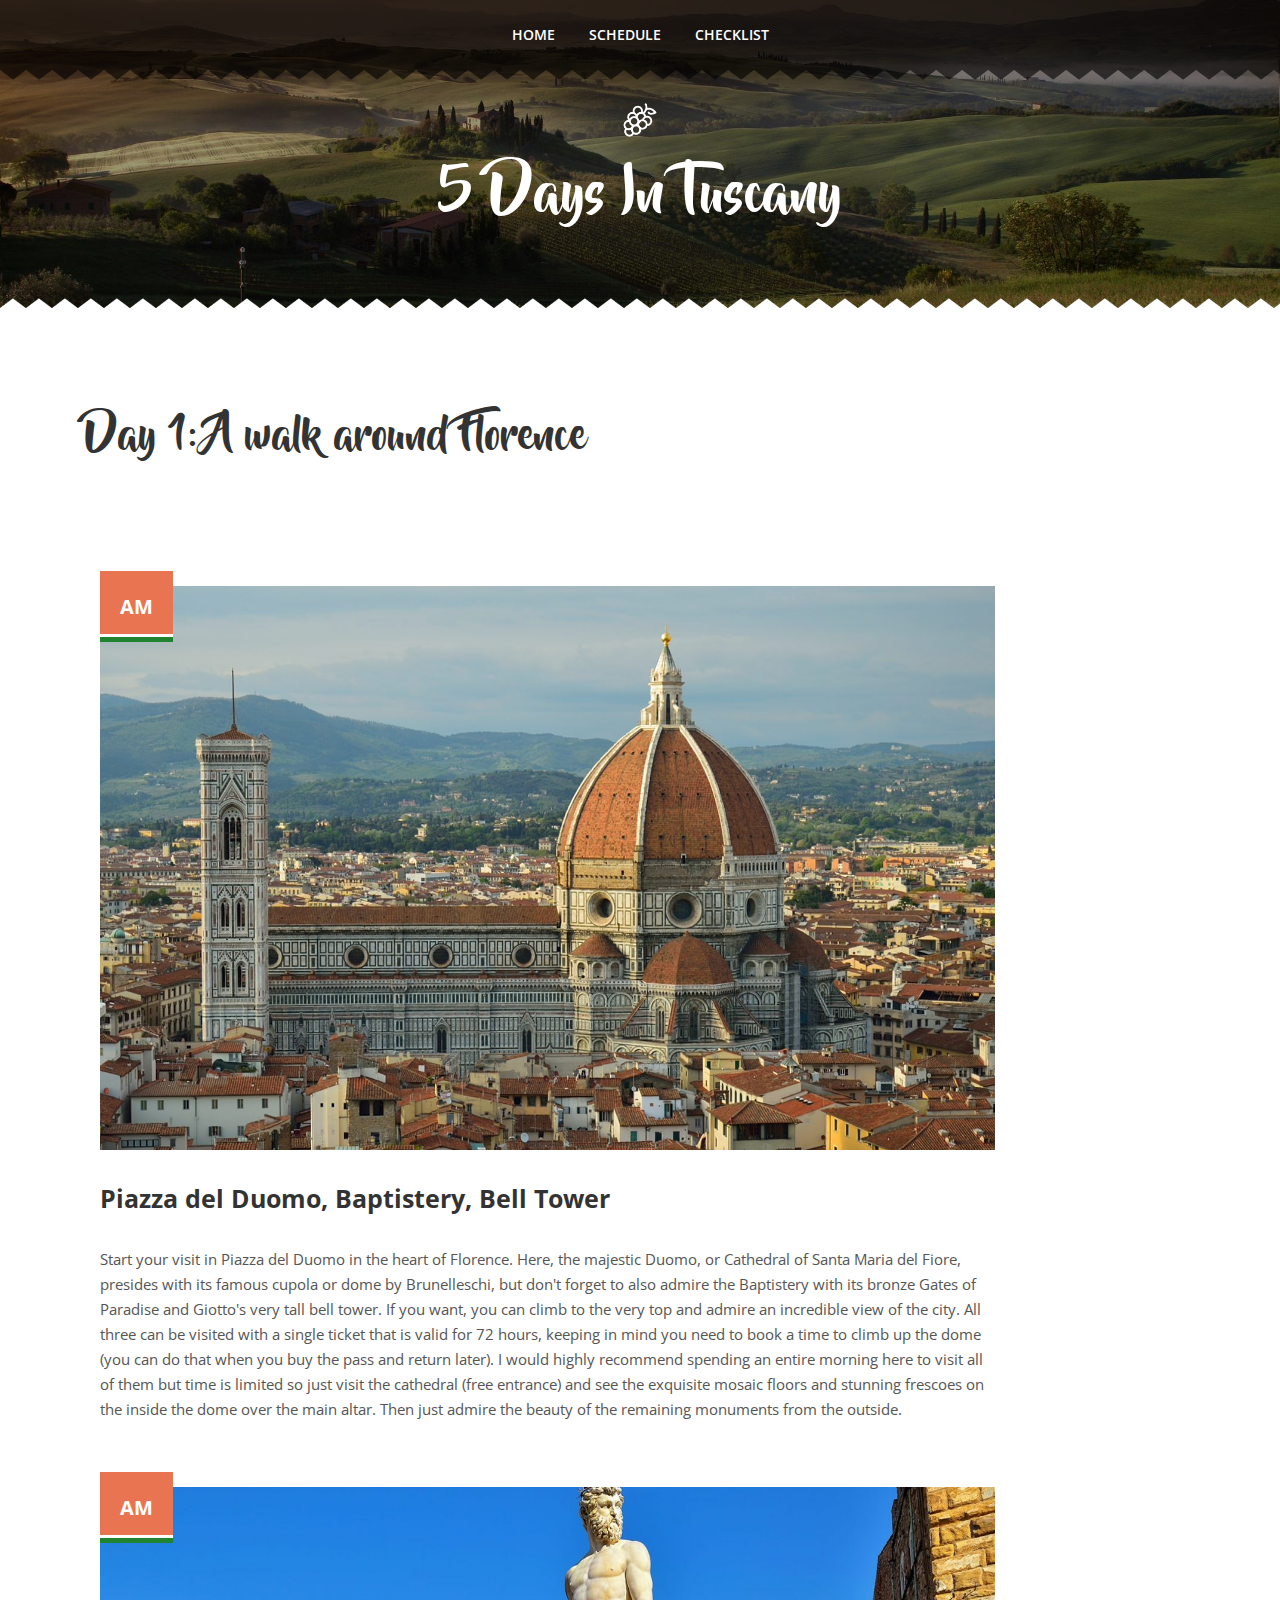
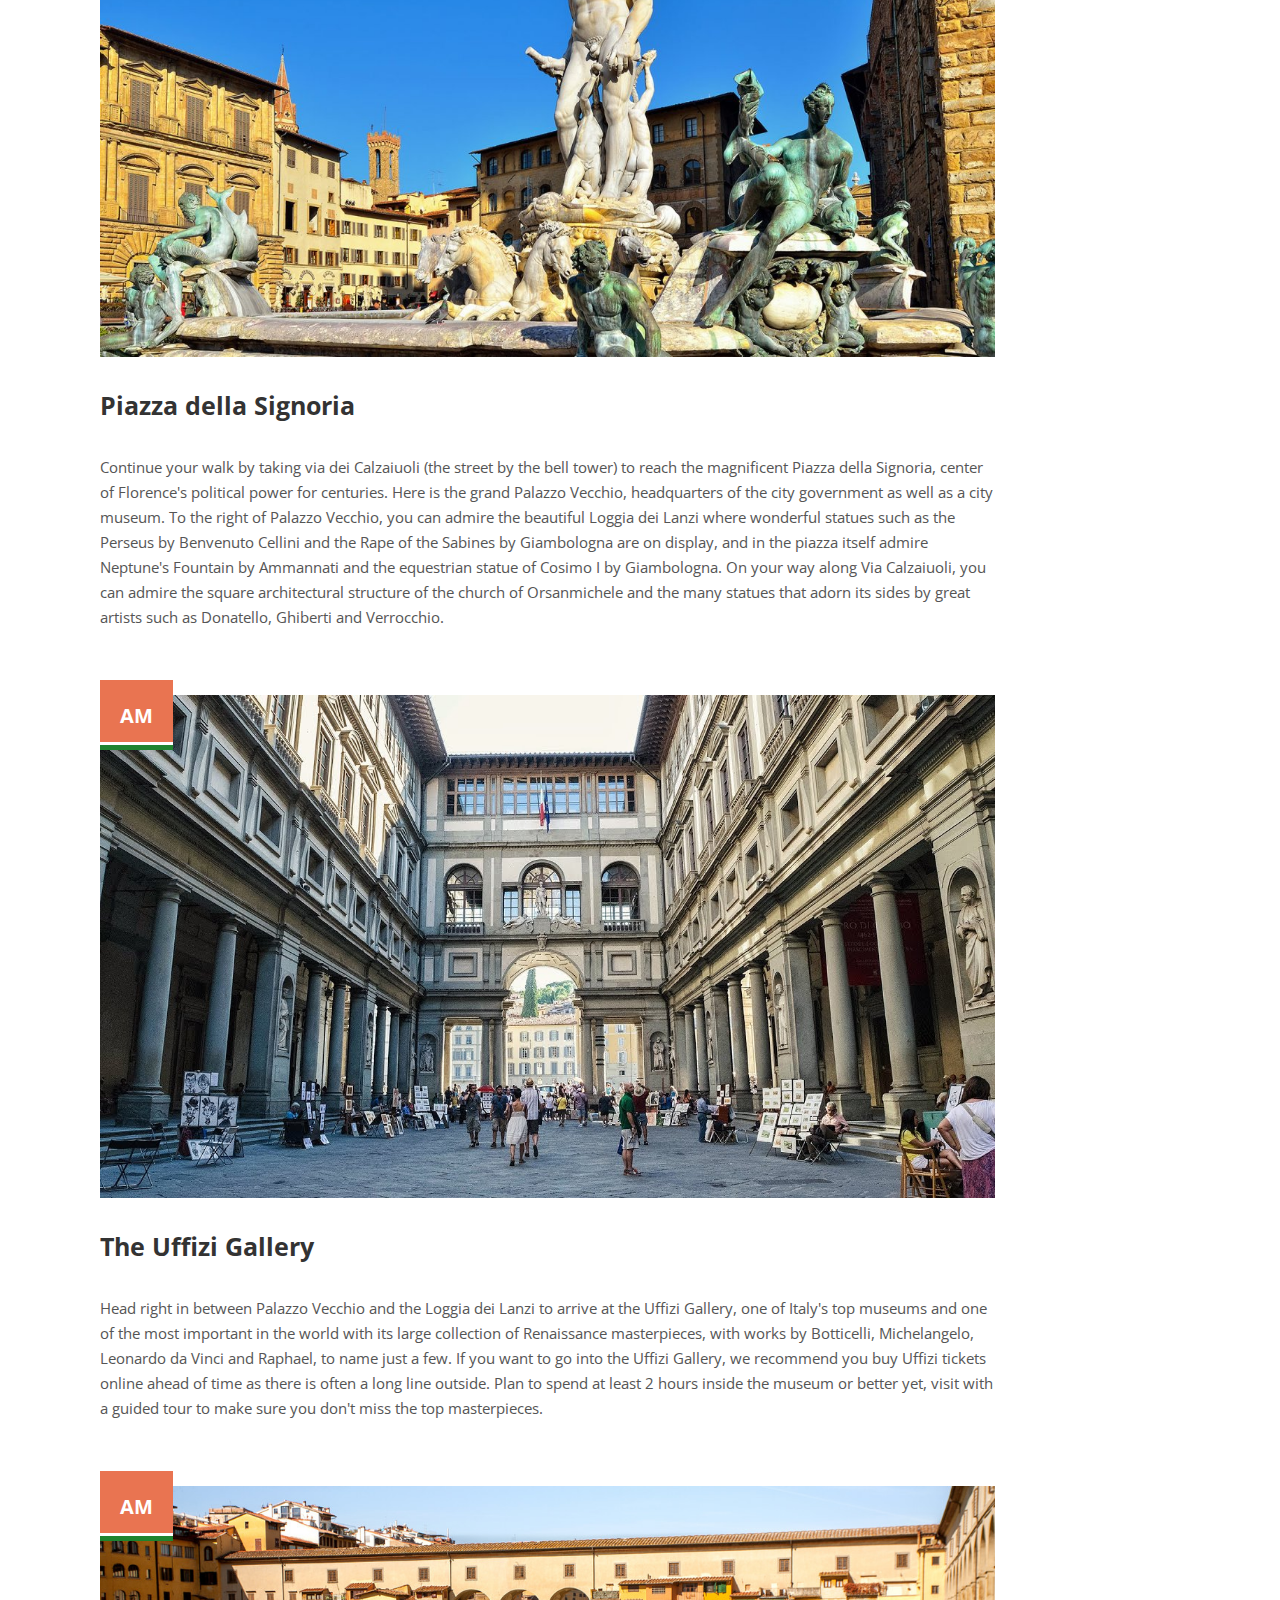
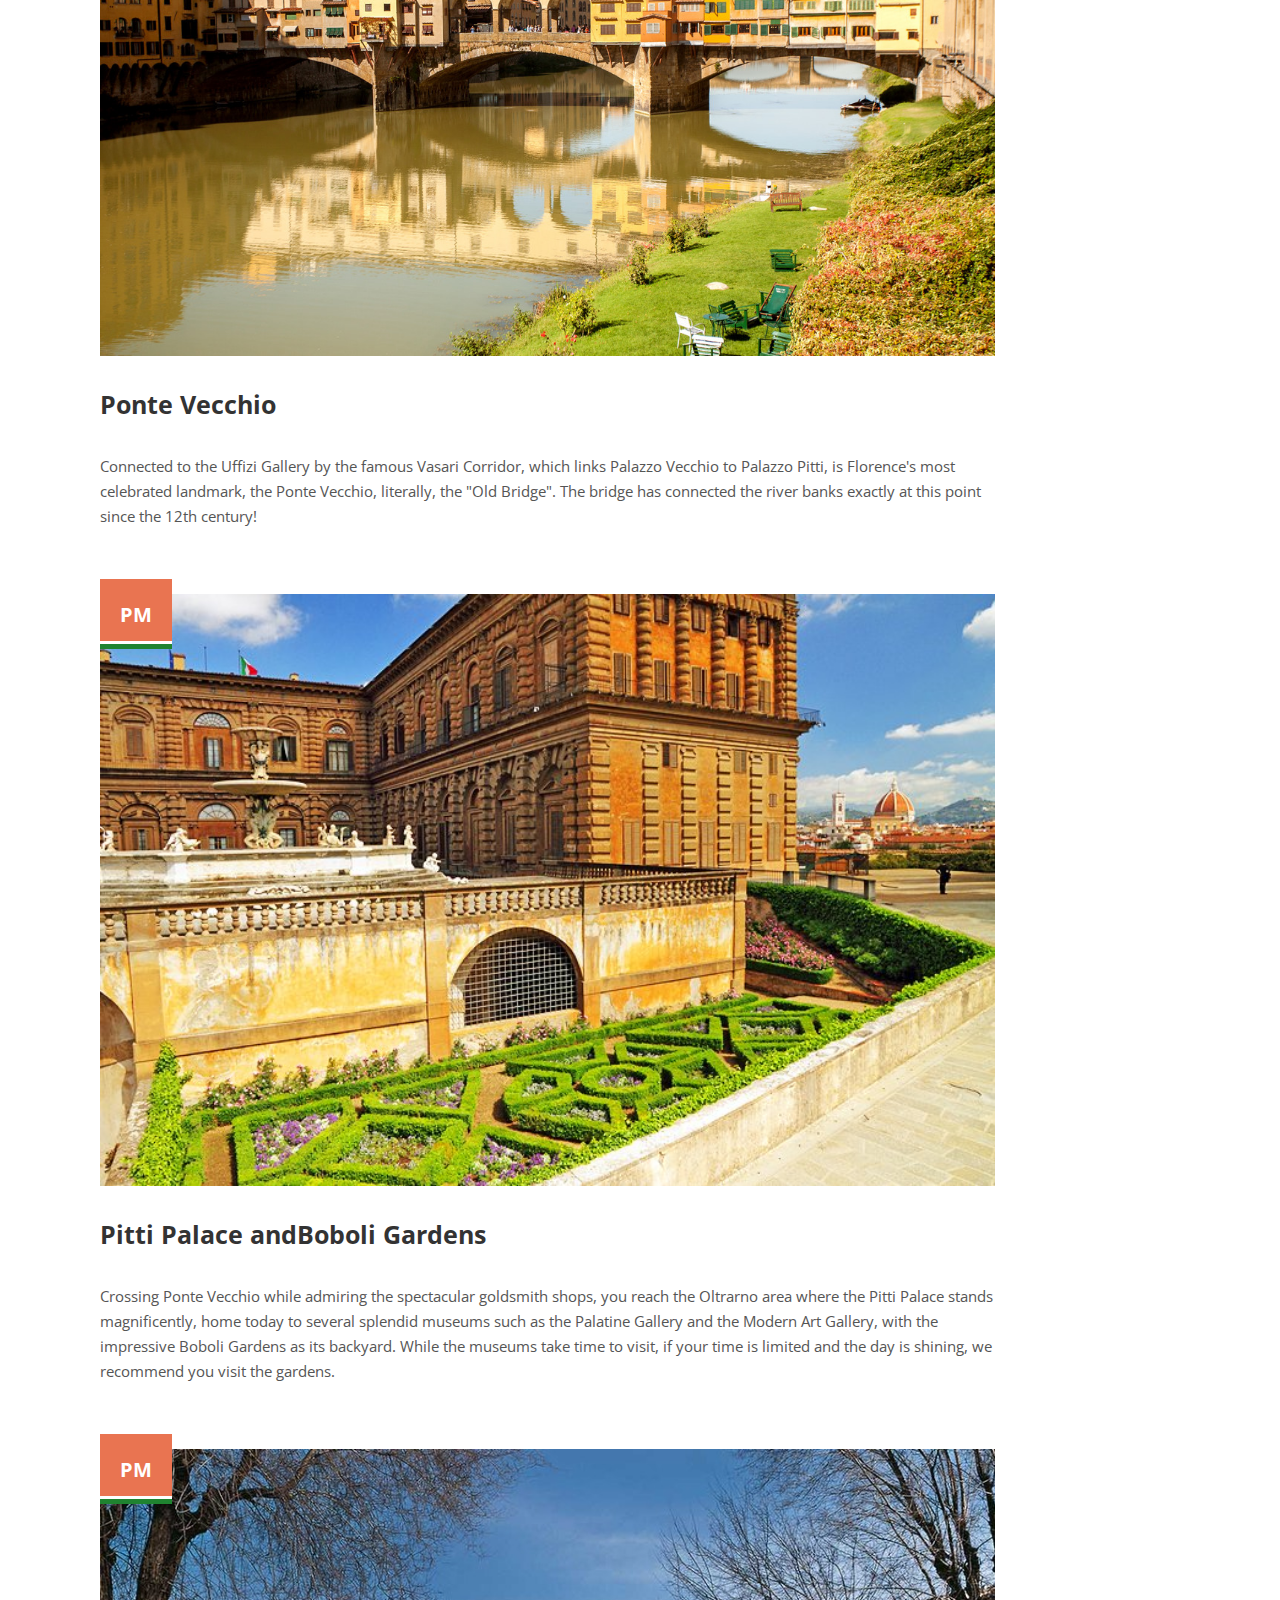
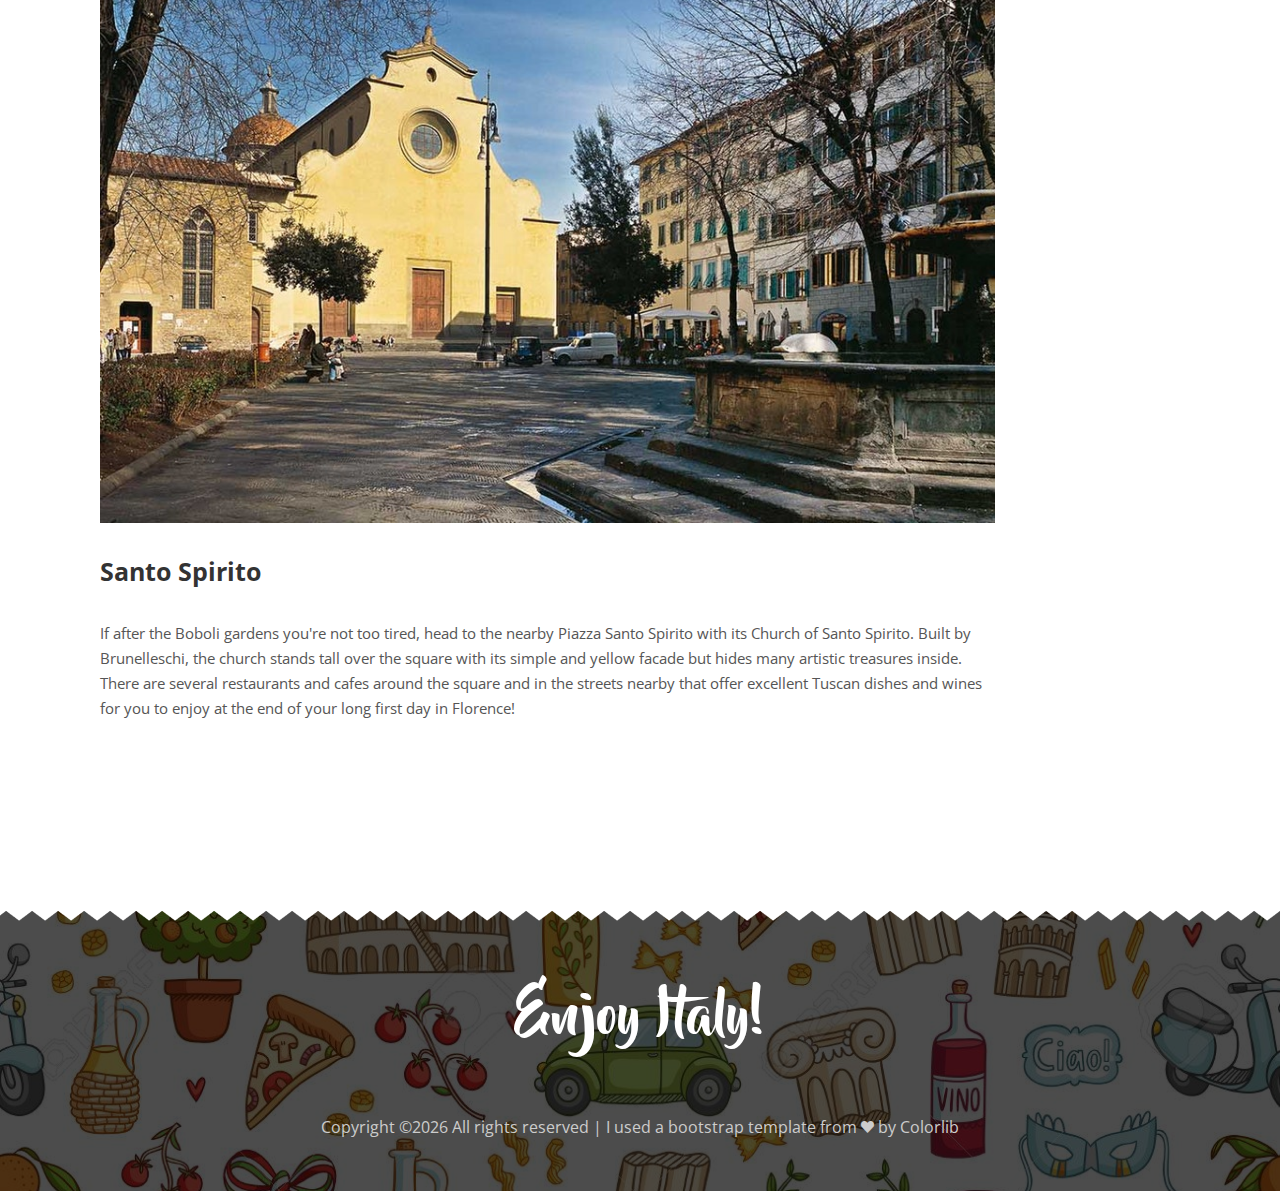
==== commit ad9519a5: "more changes" ====
--- a/day1.html
+++ b/day1.html
@@ -169,11 +169,13 @@
         <div class="container-fluid">
 
 <div>
+  <h3>
   Enjoy Italy!
+</h3>
 </div>
 
                 <p class="color-light font-9 mt-50 mt-sm-30"><!-- Link back to Colorlib can't be removed. Template is licensed under CC BY 3.0. -->
-Copyright &copy;<script>document.write(new Date().getFullYear());</script> All rights reserved | This template is made with <i class="ion-heart" aria-hidden="true"></i> by <a href="https://colorlib.com" target="_blank">Colorlib</a>
+Copyright &copy;<script>document.write(new Date().getFullYear());</script> All rights reserved | I used a bootstrap template from <i class="ion-heart" aria-hidden="true"></i> by <a href="https://colorlib.com" target="_blank">Colorlib</a>
 <!-- Link back to Colorlib can't be removed. Template is licensed under CC BY 3.0. --></p>
         </div><!-- container -->
 </footer>
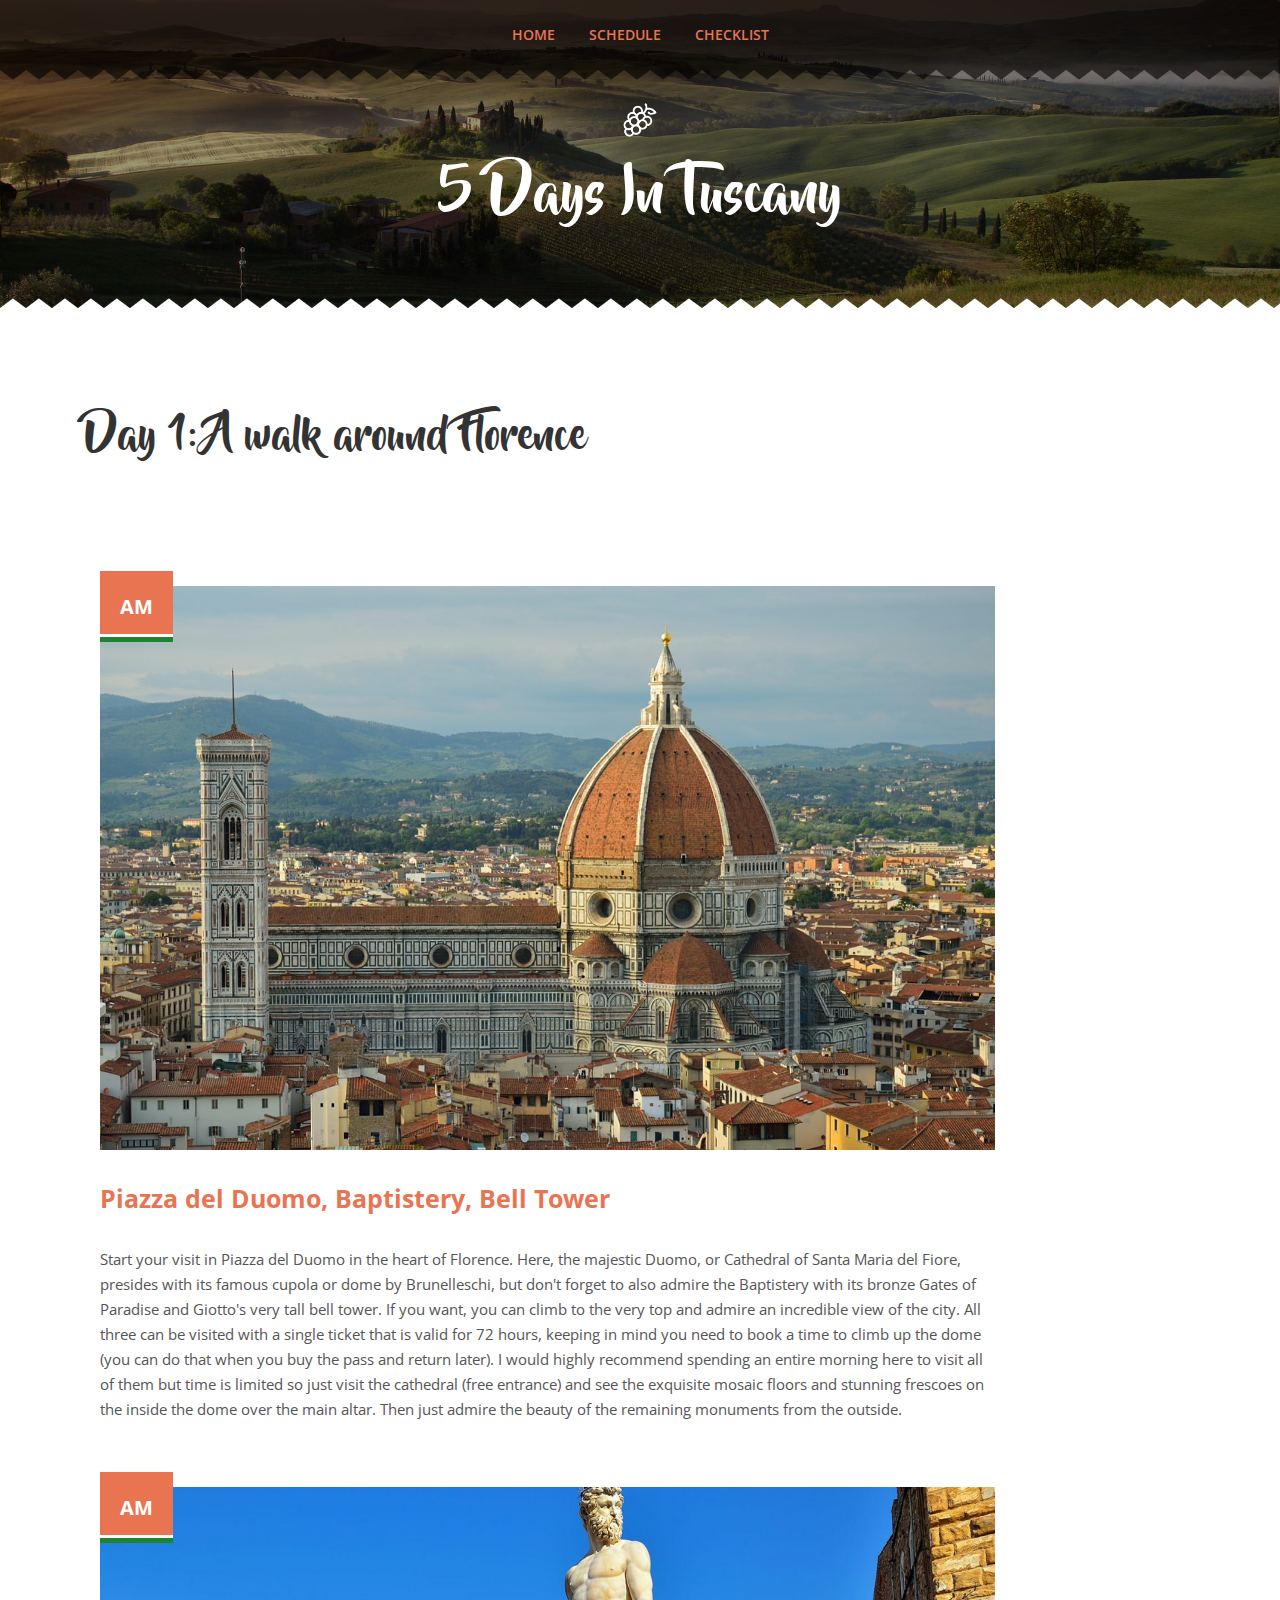
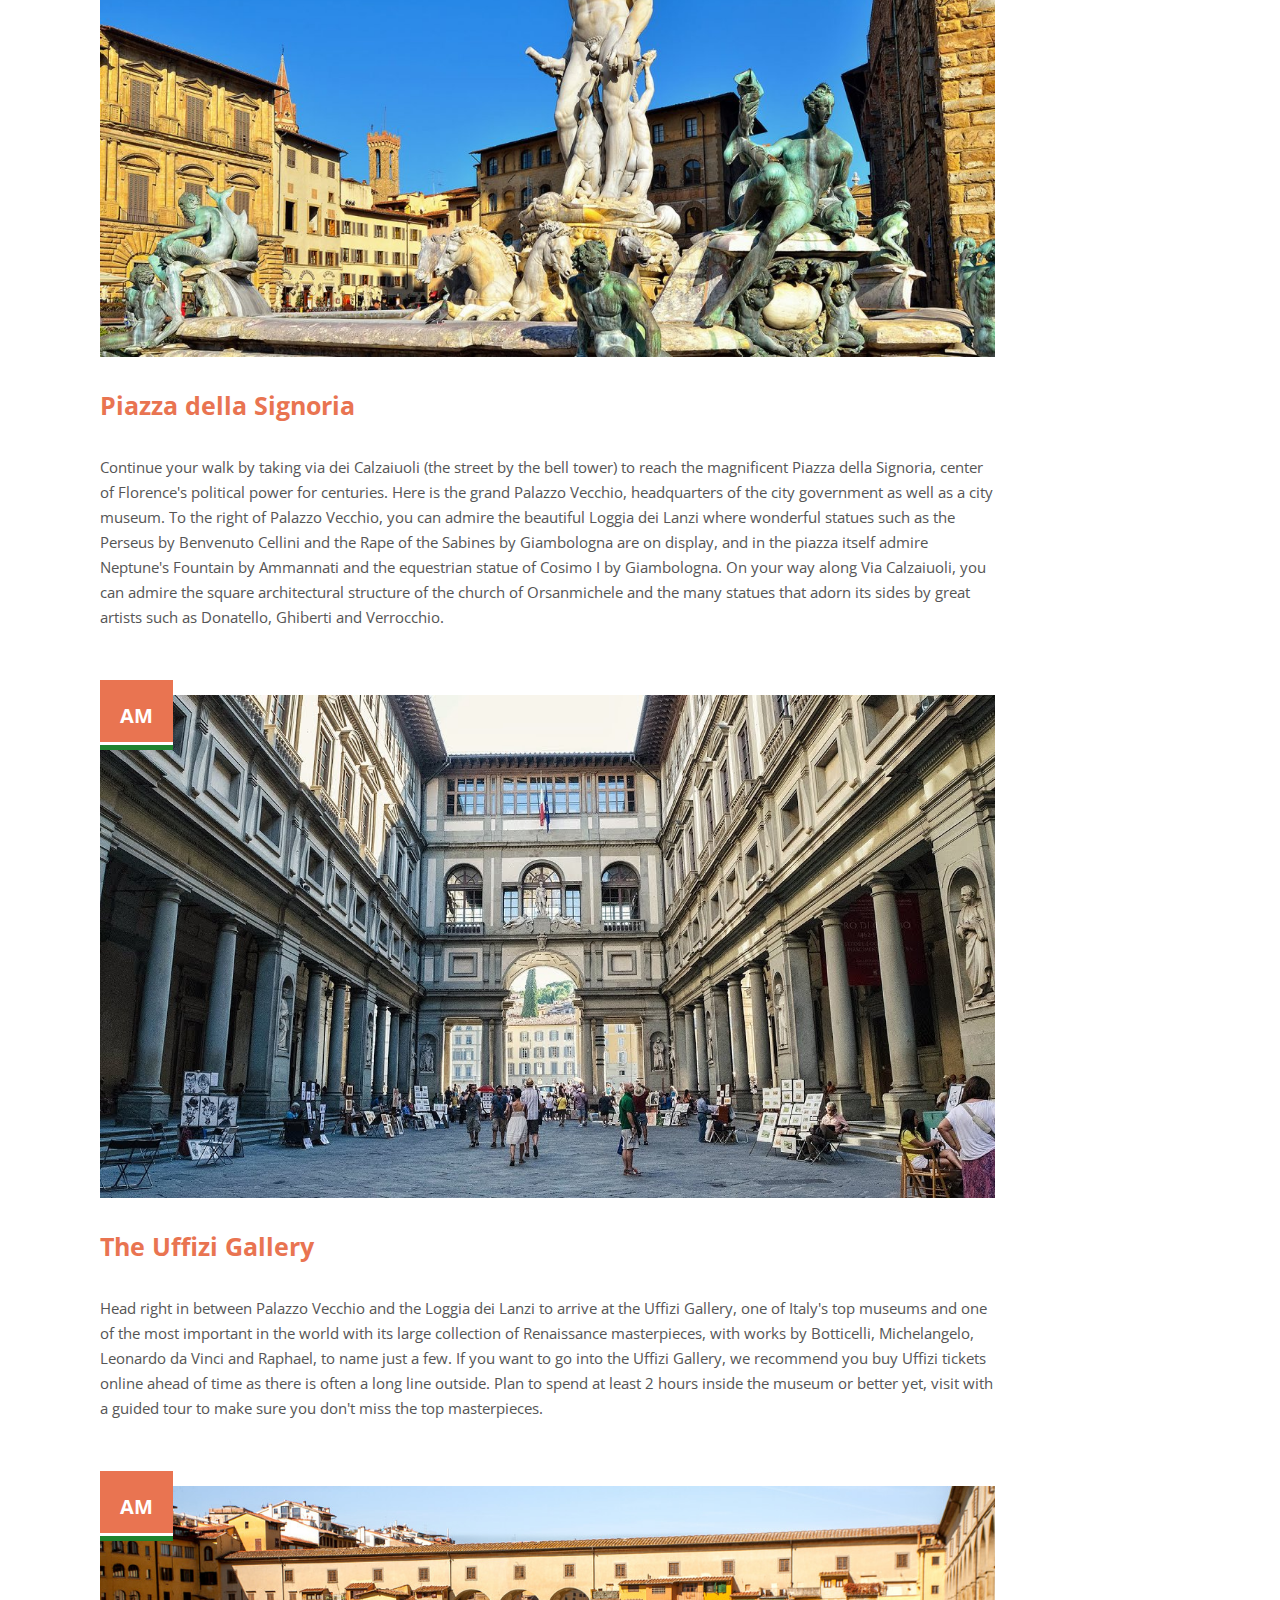
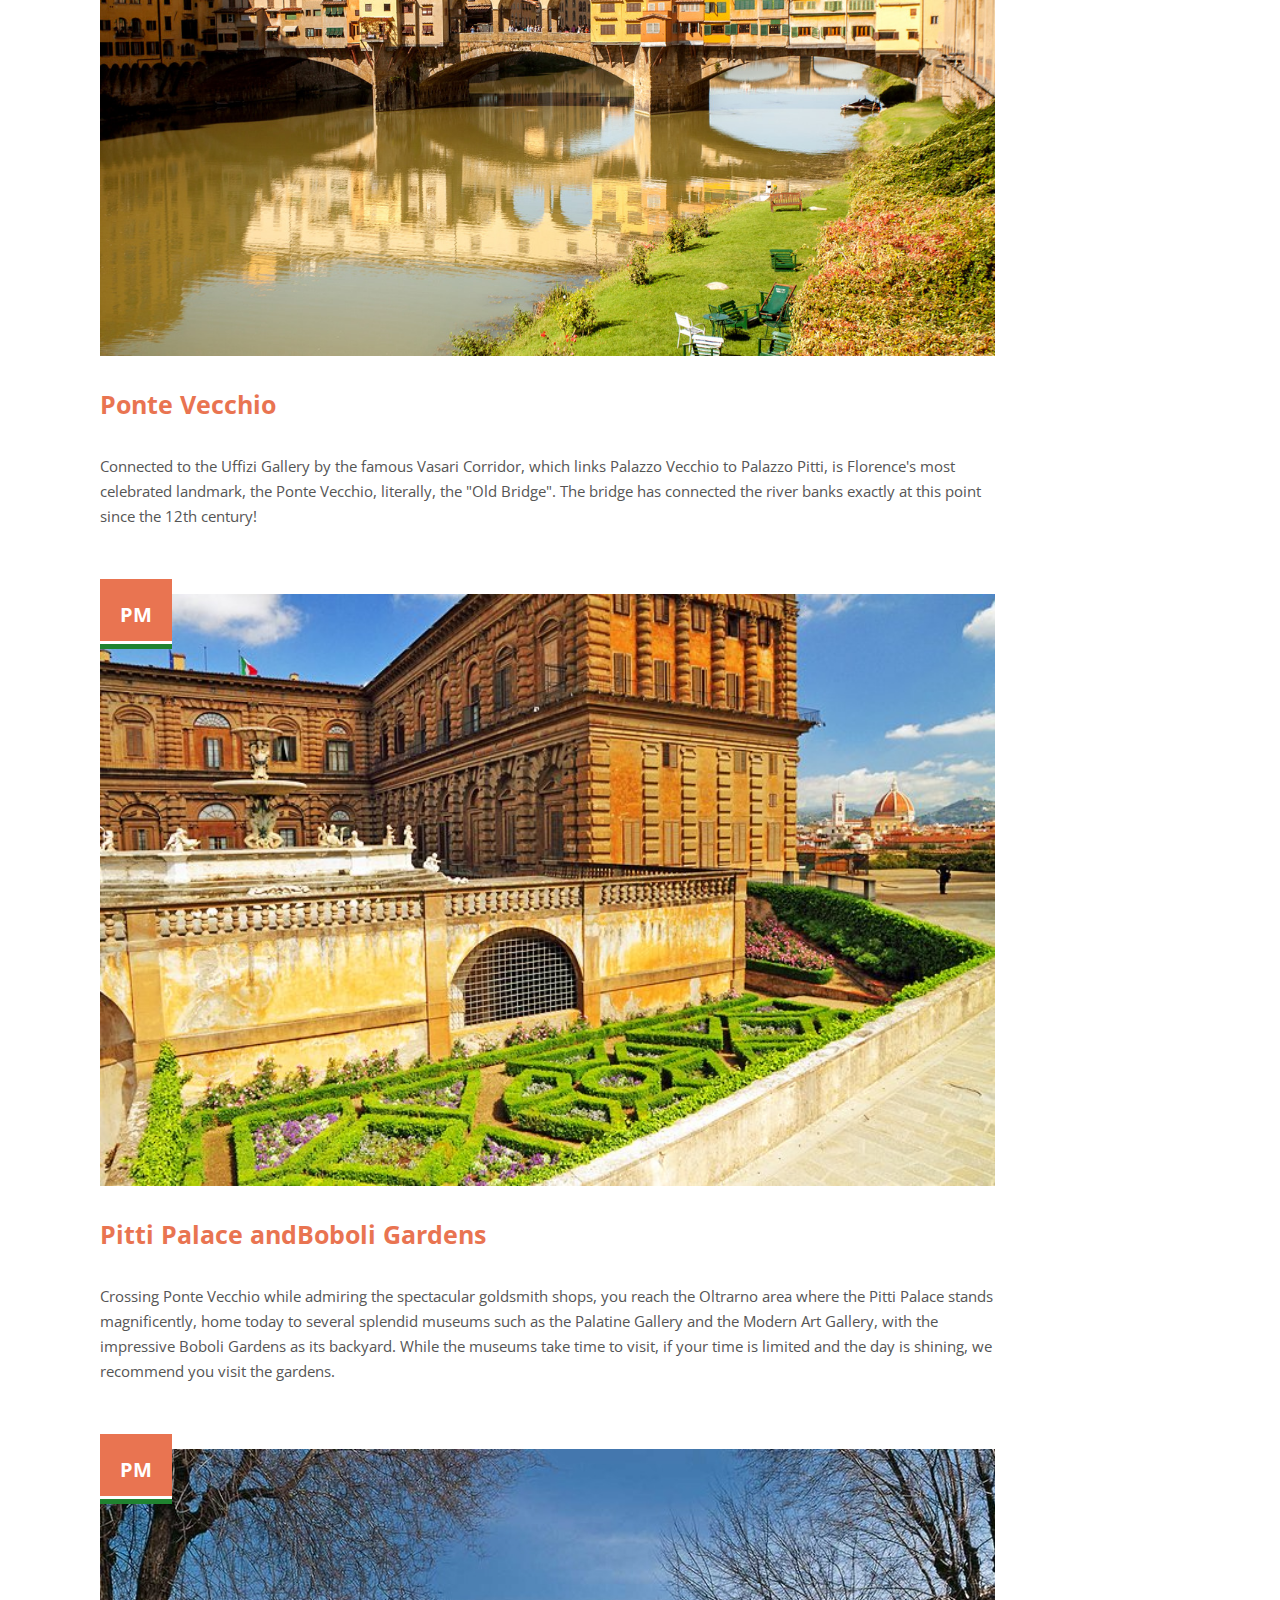
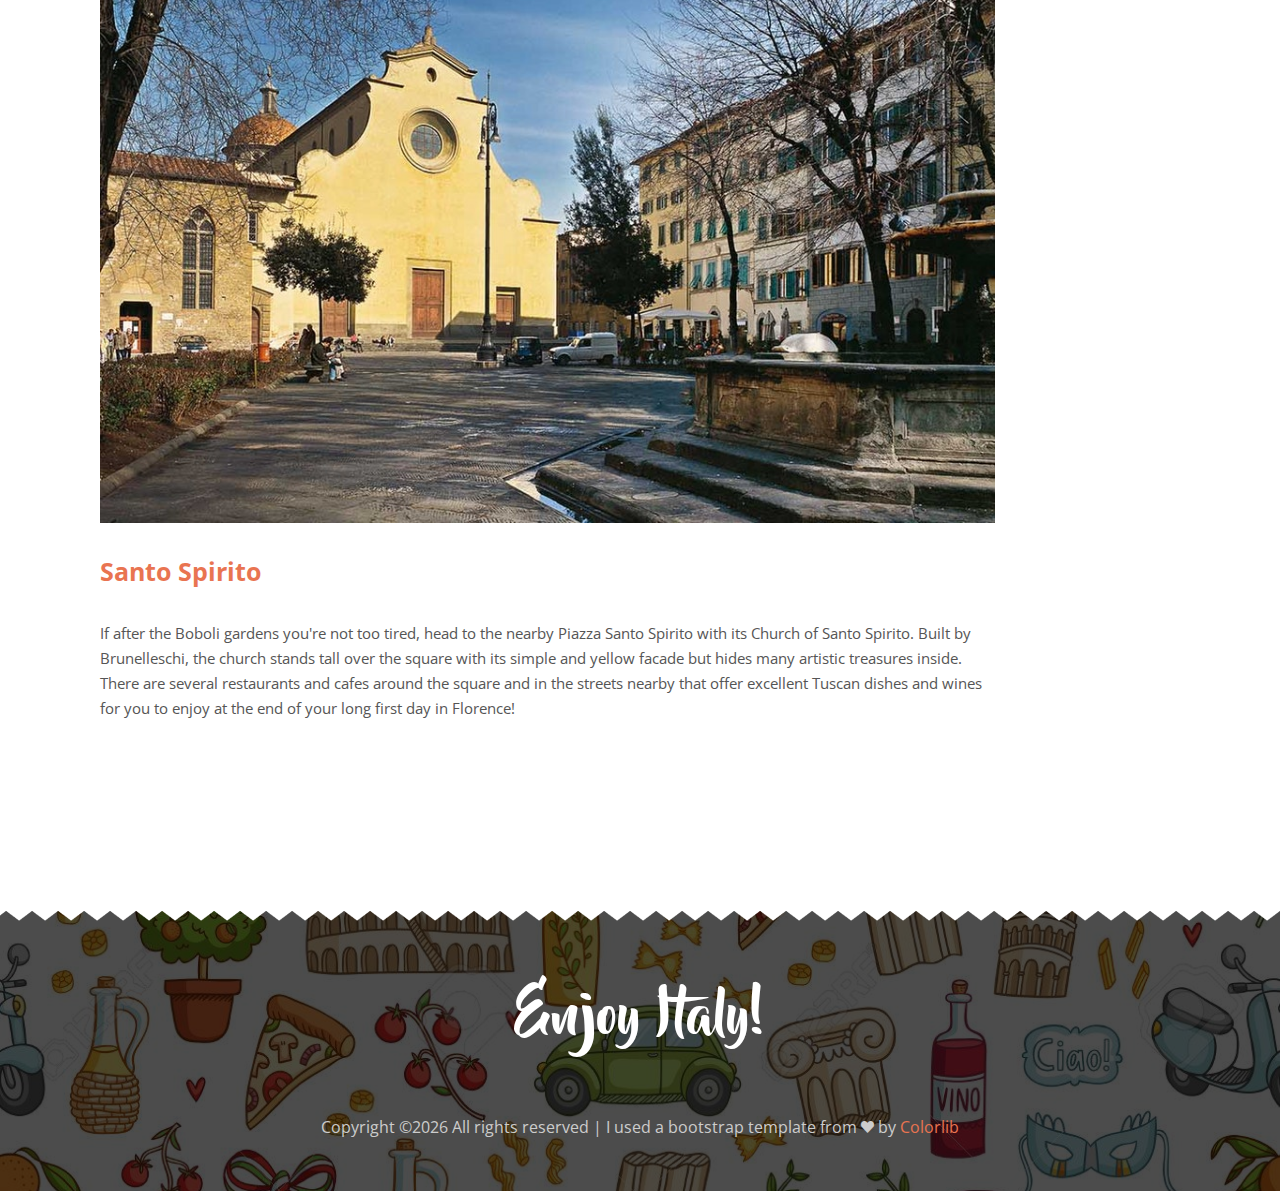
==== commit 29798ecc: "more edits" ====
--- a/day1.html
+++ b/day1.html
@@ -69,6 +69,7 @@
 <p class="mt-30">Start your visit in Piazza del Duomo in the heart of Florence. Here, the majestic Duomo, or Cathedral of Santa Maria del Fiore, presides with its famous cupola or dome by Brunelleschi, but don't forget to also admire the Baptistery with its bronze Gates of Paradise and Giotto's very tall bell tower. If you want, you can climb to the very top and admire an incredible view of the city. All three can be visited with a single ticket that is valid for 72 hours, keeping in mind you need to book a time to climb up the dome (you can do that when you buy the pass and return later).
 I would highly recommend spending an entire morning here to visit all of them but time is limited so just visit the cathedral (free entrance) and see the exquisite mosaic floors and stunning frescoes on the inside the dome over the main altar. Then just admire the beauty of the remaining monuments from the outside.
 </p>
+
 </div><!--agenda-->
 
 <div class="mb-50 mb-sm-30">
--- a/common/styles.css
+++ b/common/styles.css
@@ -55,11 +55,11 @@
 
 h6 {  font-size: .95em; letter-spacing: 1px; }
 
-a, button { display: inline-block; text-decoration: none; color: inherit; line-height: 1.3; -webkit-transition: all .25s ease-in-out; transition: all .25s ease-in-out;}
+a, button { display: inline-block; text-decoration: none; color: inherit; line-height: 1.3; -webkit-transition: all .25s ease-in-out; transition: all .25s ease-in-out; color: #E97451;}
 
 a:focus, a:active, a:hover,
 button:focus, button:active, button:hover,
-a b.light-color:hover { text-decoration: none; color: #E97451;}
+a b.light-color:hover { text-decoration: underline;; color: #E97451;}
 
 b {  font-weight: 700; }
 
@@ -1492,6 +1492,7 @@
         background: #111;
         color: #fff;
         border: 1px solid #111;
+
 }
 
 
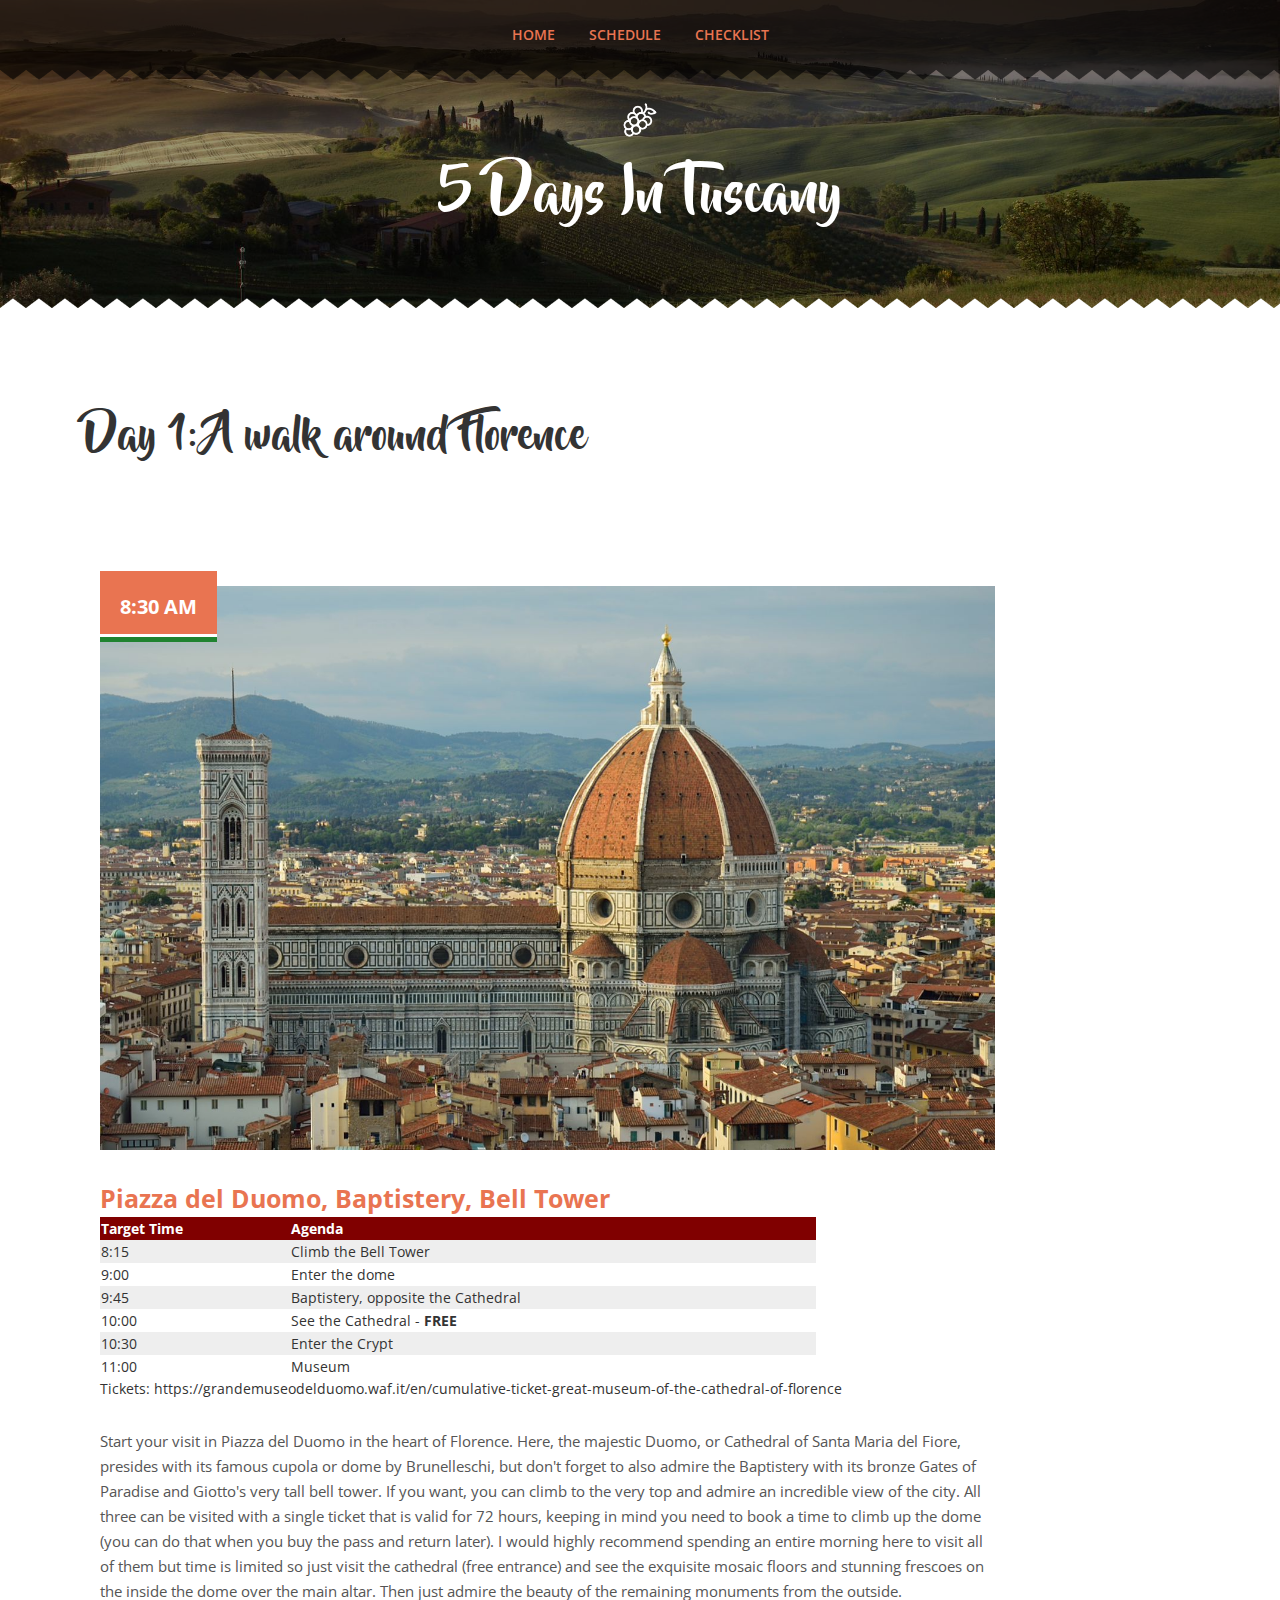
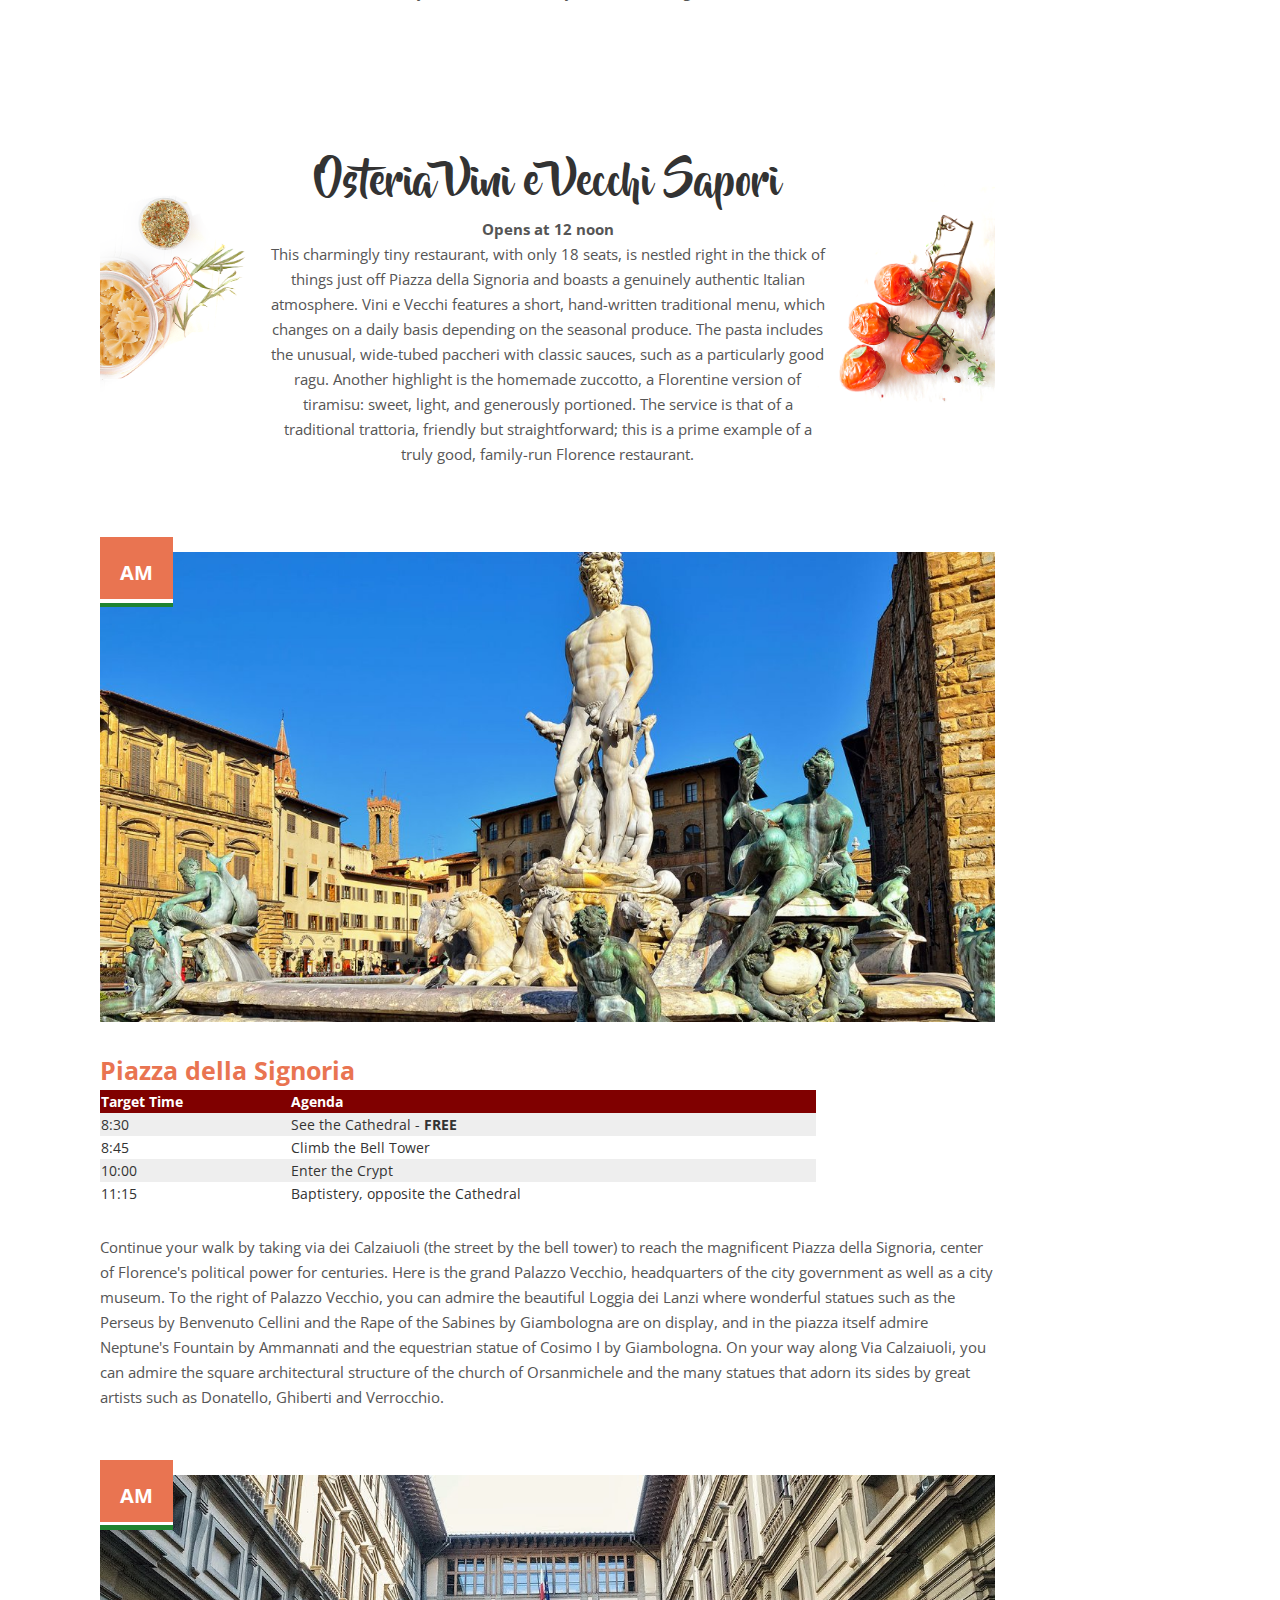
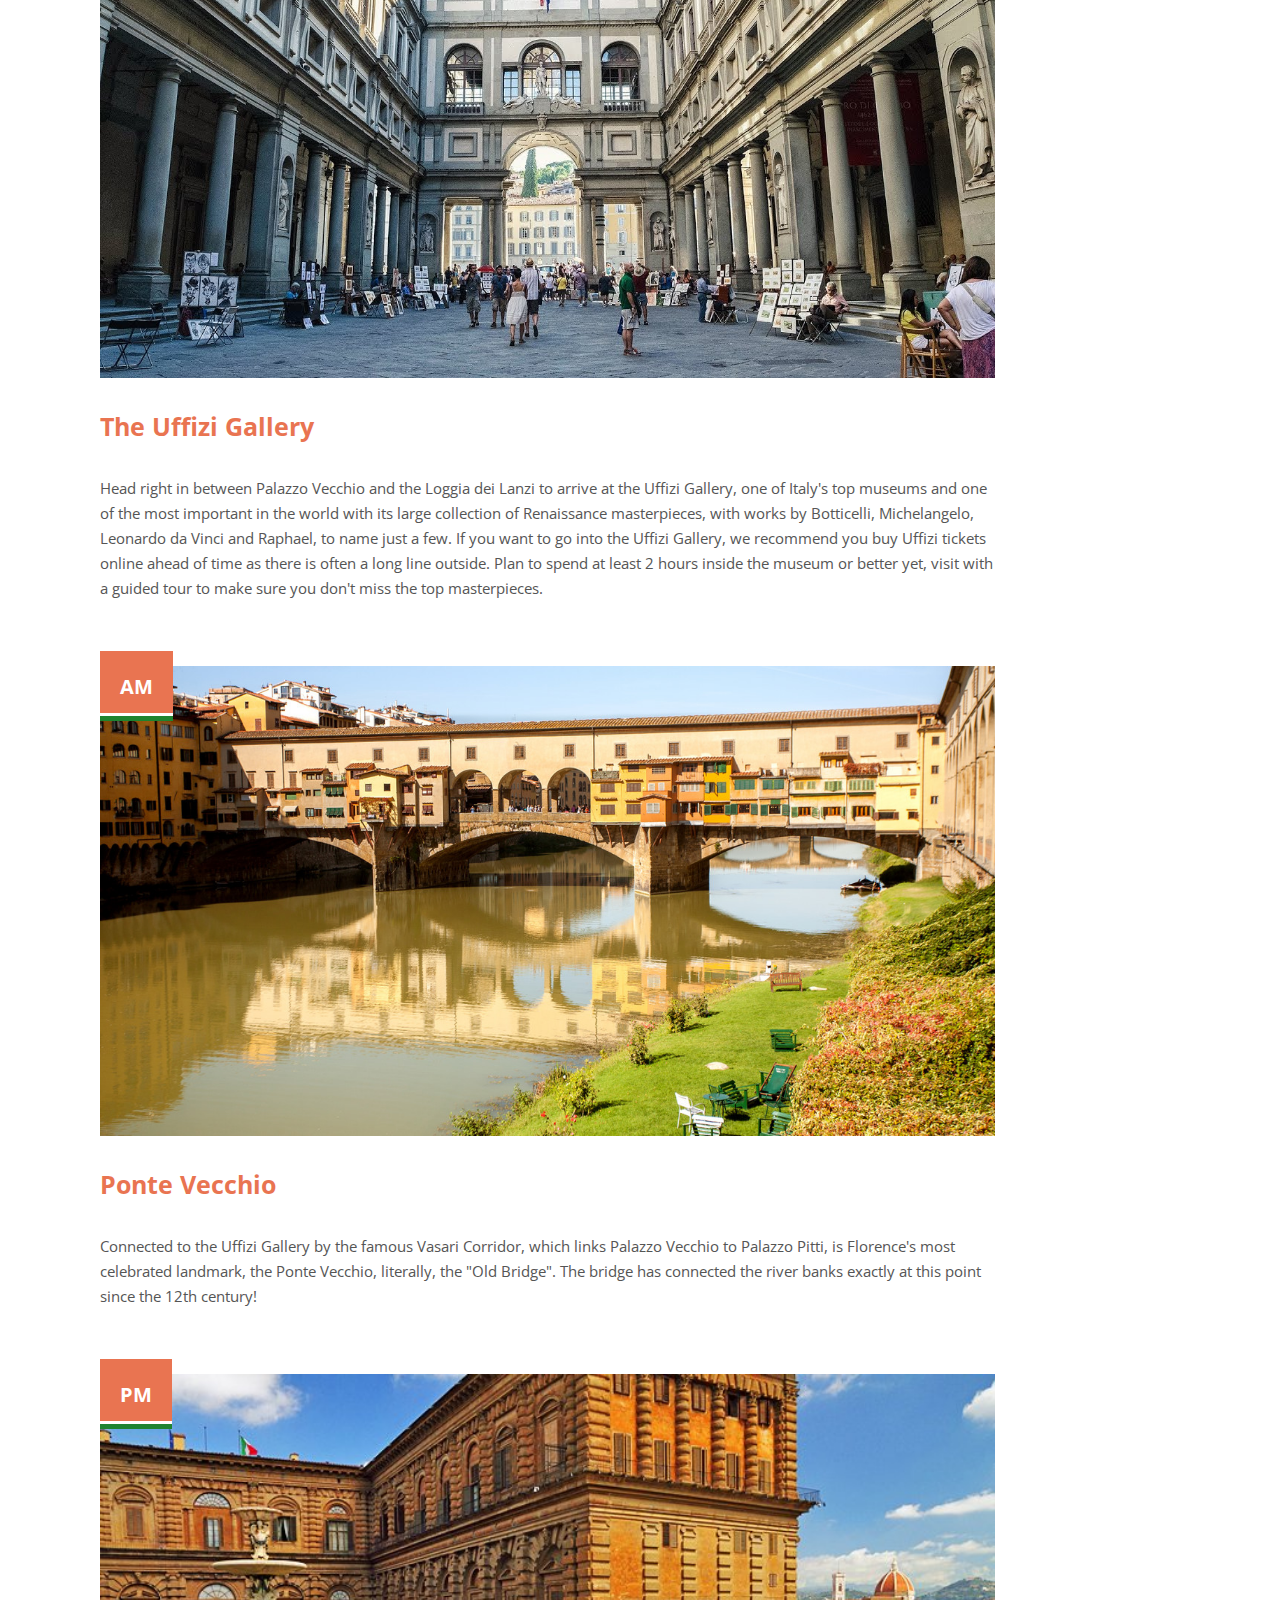
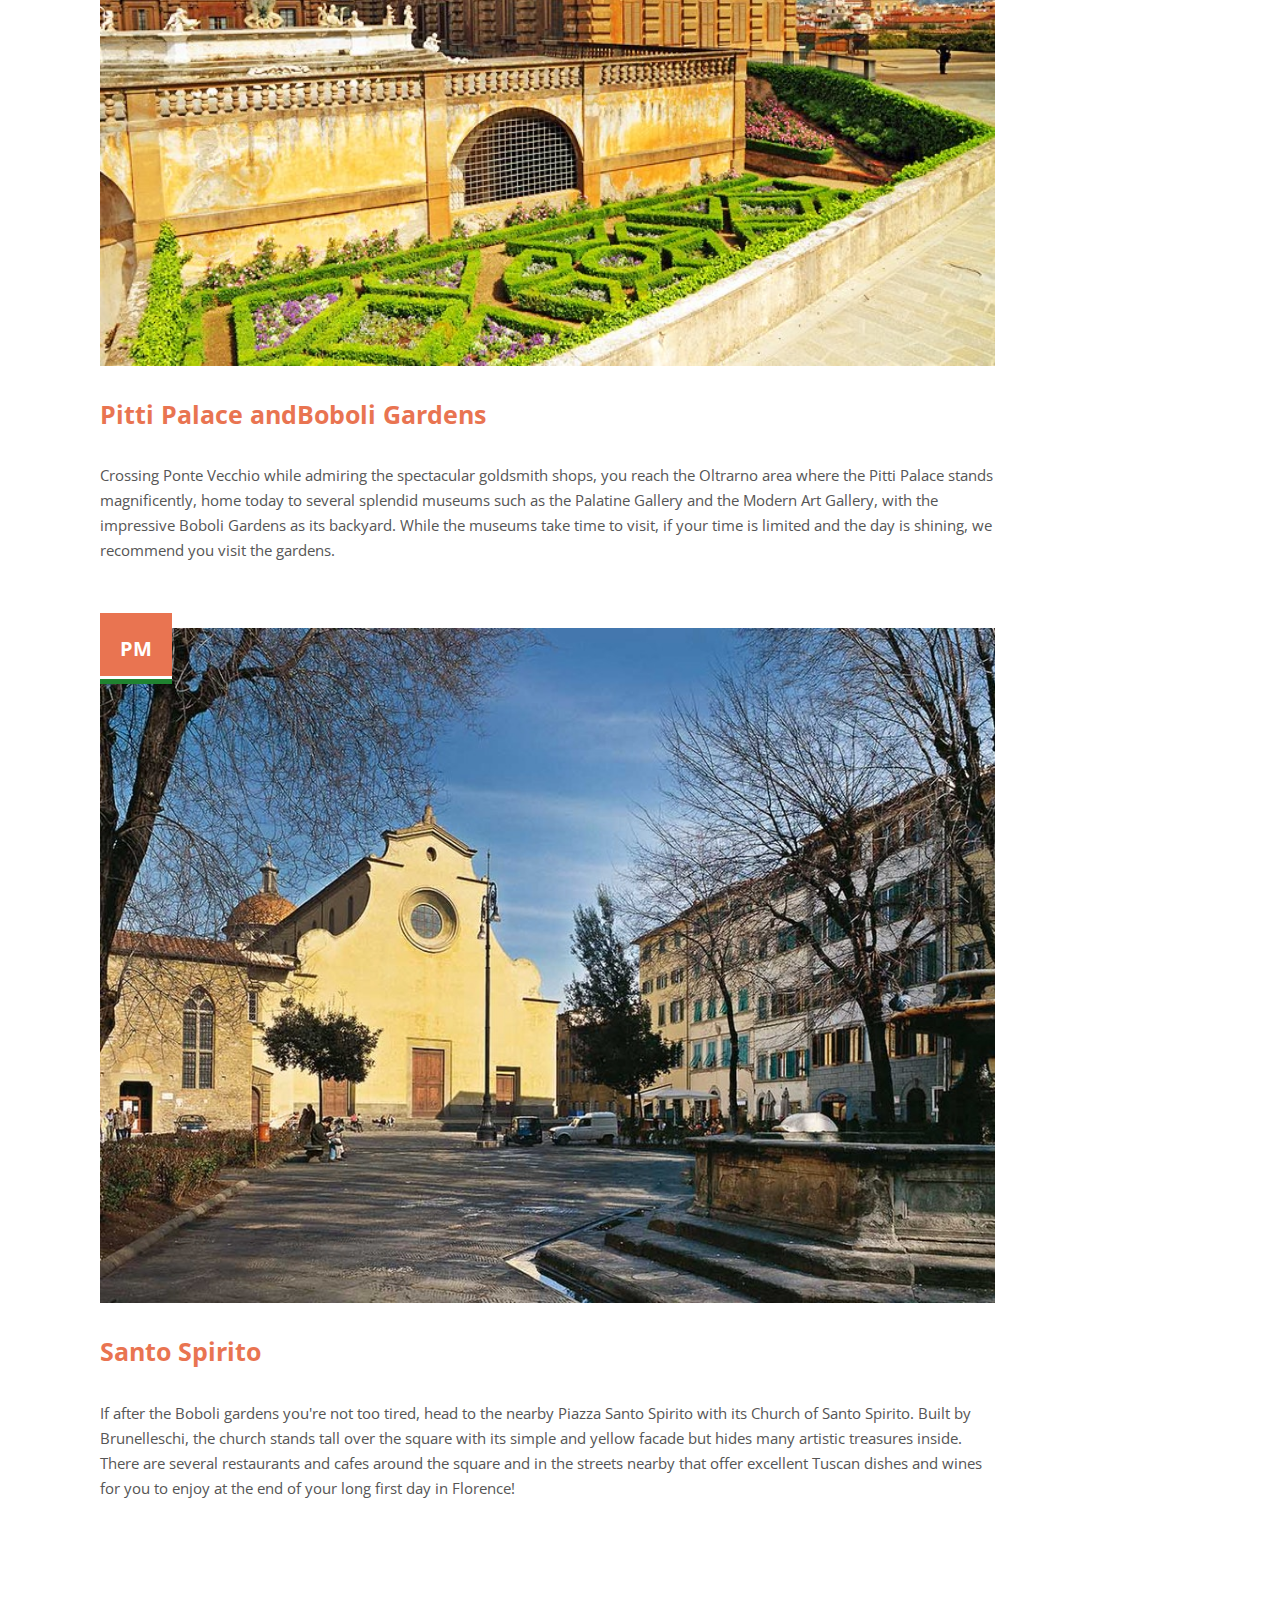
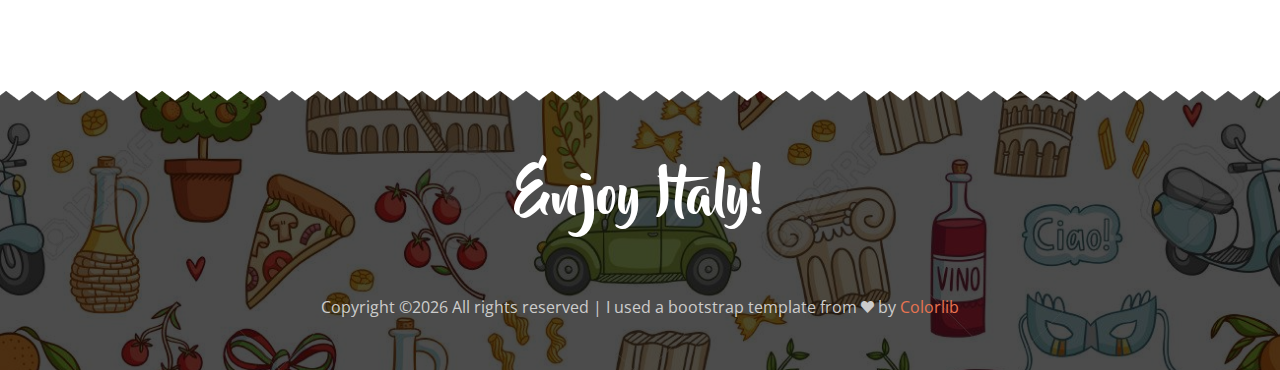
==== commit c4d88f65: "added time" ====
--- a/day1.html
+++ b/day1.html
@@ -59,12 +59,47 @@
 <div class="mb-50 mb-sm-30">
 <div class="pos-relative mb-30 pt-15">
 <div class="font-8 abs-tl p-20 bg-primary color-white">
-<h4><b>AM</b></h4>
+<h4><b>8:30 AM</b></h4>
 <div class="brdr-style-1"></div>
 </div>
 
 <img src="images/duomo.jpg" alt=""></div>
 <h4><a href="https://goo.gl/maps/2oi6zWDuq3Pn1Bjw7"><b>Piazza del Duomo, Baptistery, Bell Tower</b></a></h4>
+
+
+<table id="t01">
+  <tr>
+    <th>Target Time</th>
+    <th>Agenda</th>
+  </tr>
+  <tr>
+    <td>8:15</td>
+    <td>Climb the Bell Tower</td>
+  </tr>
+  <tr>
+    <td>9:00</td>
+    <td>Enter the dome</td>
+  </tr>
+  <tr>
+    <td>9:45</td>
+    <td>Baptistery, opposite the Cathedral</td>
+  </tr>
+  <tr>
+    <td>10:00</td>
+    <td>See the Cathedral - <b>FREE</b></td>
+  </tr>
+  <tr>
+    <td>10:30</td>
+    <td>Enter the Crypt</td>
+  </tr>
+  <tr>
+    <td>11:00</td>
+    <td>Museum</td>
+  </tr>
+</table>
+
+Tickets: https://grandemuseodelduomo.waf.it/en/cumulative-ticket-great-museum-of-the-cathedral-of-florence
+
 
 <p class="mt-30">Start your visit in Piazza del Duomo in the heart of Florence. Here, the majestic Duomo, or Cathedral of Santa Maria del Fiore, presides with its famous cupola or dome by Brunelleschi, but don't forget to also admire the Baptistery with its bronze Gates of Paradise and Giotto's very tall bell tower. If you want, you can climb to the very top and admire an incredible view of the city. All three can be visited with a single ticket that is valid for 72 hours, keeping in mind you need to book a time to climb up the dome (you can do that when you buy the pass and return later).
 I would highly recommend spending an entire morning here to visit all of them but time is limited so just visit the cathedral (free entrance) and see the exquisite mosaic floors and stunning frescoes on the inside the dome over the main altar. Then just admire the beauty of the remaining monuments from the outside.
@@ -72,6 +107,23 @@
 
 </div><!--agenda-->
 
+<div>
+
+</div>
+
+<section class="story-area left-text center-sm-text pos-relative">
+        <div class="abs-tbl bg-2 w-20 z--1 dplay-md-none"></div>
+        <div class="abs-tbr bg-3 w-20 z--1 dplay-md-none"></div>
+        <div class="container" >
+                <div class="heading-food" >
+                        <h3>Osteria Vini e Vecchi Sapori</h3>
+                        <p><b>Opens at 12 noon</b></p>
+                        <p>This charmingly tiny restaurant, with only 18 seats, is nestled right in the thick of things just off Piazza della Signoria and boasts a genuinely authentic Italian atmosphere. Vini e Vecchi features a short, hand-written traditional menu, which changes on a daily basis depending on the seasonal produce. The pasta includes the unusual, wide-tubed paccheri with classic sauces, such as a particularly good ragu. Another highlight is the homemade zuccotto, a Florentine version of tiramisu: sweet, light, and generously portioned. The service is that of a traditional trattoria, friendly but straightforward; this is a prime example of a truly good, family-run Florence restaurant.</p>
+                </div>
+
+        </div><!-- container -->
+</section>
+
 <div class="mb-50 mb-sm-30">
 <div class="pos-relative mb-30 pt-15">
 <div class="font-8 abs-tl p-20 bg-primary color-white">
@@ -81,6 +133,29 @@
 
 <img src="images/PiazzadellaSignoria.jpg" alt=""></div>
 <h4><a href="https://goo.gl/maps/Y1aiWfqfSuckKJMXA"><b>Piazza della Signoria</b></a></h4>
+
+<table id="t01">
+  <tr>
+    <th>Target Time</th>
+    <th>Agenda</th>
+  </tr>
+  <tr>
+    <td>8:30</td>
+    <td>See the Cathedral - <b>FREE</b></td>
+  </tr>
+  <tr>
+    <td>8:45</td>
+    <td>Climb the Bell Tower</td>
+  </tr>
+  <tr>
+    <td>10:00</td>
+    <td>Enter the Crypt</td>
+  </tr>
+  <tr>
+    <td>11:15</td>
+    <td>Baptistery, opposite the Cathedral</td>
+  </tr>
+</table>
 
 <p class="mt-30">
   Continue your walk by taking via dei Calzaiuoli (the street by the bell tower) to reach the magnificent Piazza della Signoria, center of Florence's political power for centuries. Here is the grand Palazzo Vecchio, headquarters of the city government as well as a city museum.
--- a/common/styles.css
+++ b/common/styles.css
@@ -409,6 +409,14 @@
         position: relative;
         text-align: center;
         margin-bottom: 70px;
+}
+
+.heading-food {
+        position: relative;
+        text-align: center;
+        width: 65%;
+        margin-bottom: 70px;
+        margin: auto;
 }
 
 .heading-img {
@@ -7352,3 +7360,60 @@
         }
 
 }
+
+
+.checklisttodo {
+  list-style: none;
+  display: inherit;
+  line-height: 1.6;
+  font-size: 1em;
+  padding: 1px;
+  border-spacing: 5px;
+}
+
+table#t01 {
+  width: 80%;
+}
+table#t01 tr:nth-child(even) {
+  background-color: #eee;
+}
+table#t01 tr:nth-child(odd) {
+  background-color: #fff;
+}
+table#t01 th {
+  color: white;
+  background-color: #800000;
+}
+
+
+
+/* Unordered list style */
+.entry-content ul.ast-content-ul-list {
+  margin-left:1.4em;
+}
+.entry-content ul.ast-content-ul-list li {
+  position: relative;
+  padding-left: 30px;
+  list-style: none;
+}
+.entry-content ul.ast-content-ul-list li:after{
+  position: absolute;
+  top: -webkit-calc( 50% - -1px);
+  top: calc( 50% - -1px);
+  left: 0;
+  width: 20px;
+  height: 20px;
+  margin-top: -10px;
+  padding-top: 2px;
+  color: #fff;
+  text-align:center;
+  background-color: #0274be;
+  content: "\e900";
+  font-size: 10px;
+  font-family: 'Astra';
+  -webkit-border-radius: 50%;
+  border-radius: 50%;
+  -webkit-transform: rotate(270deg);
+  -ms-transform: rotate(270deg);
+  transform: rotate(270deg);
+}
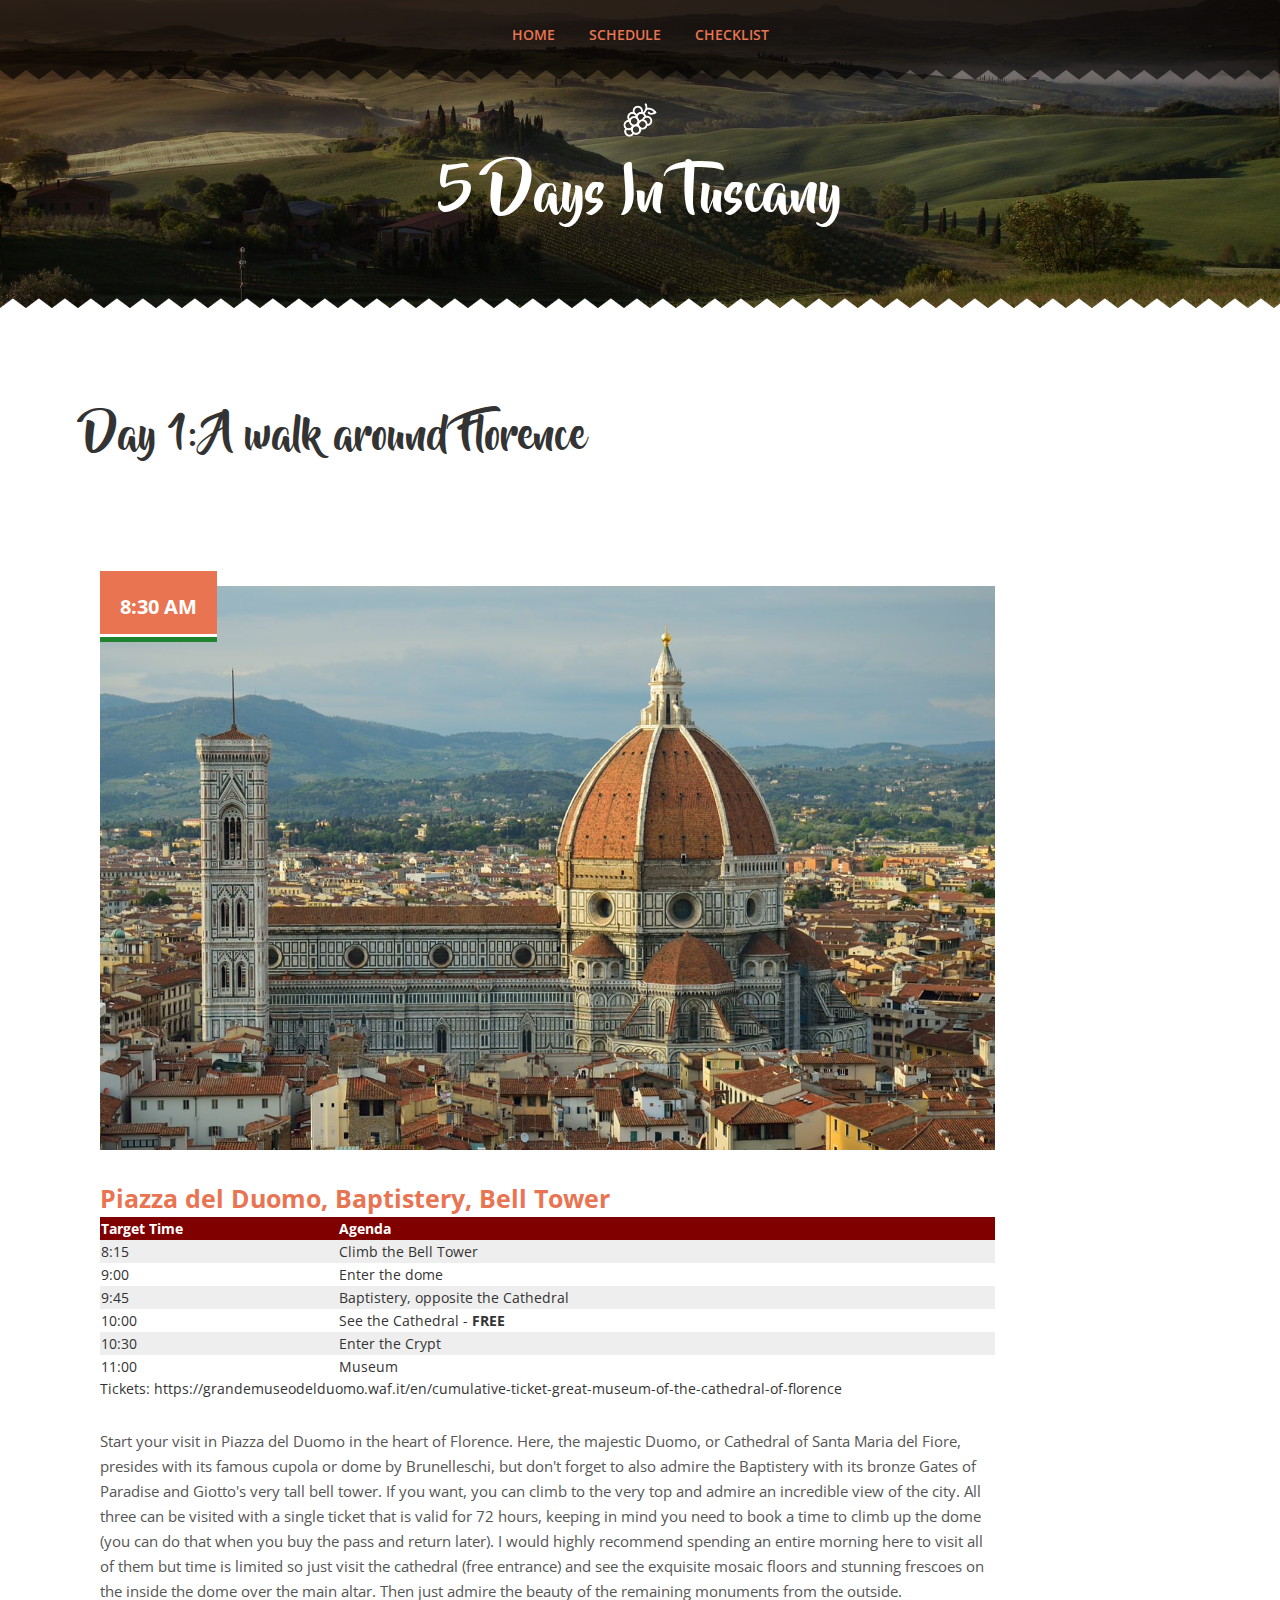
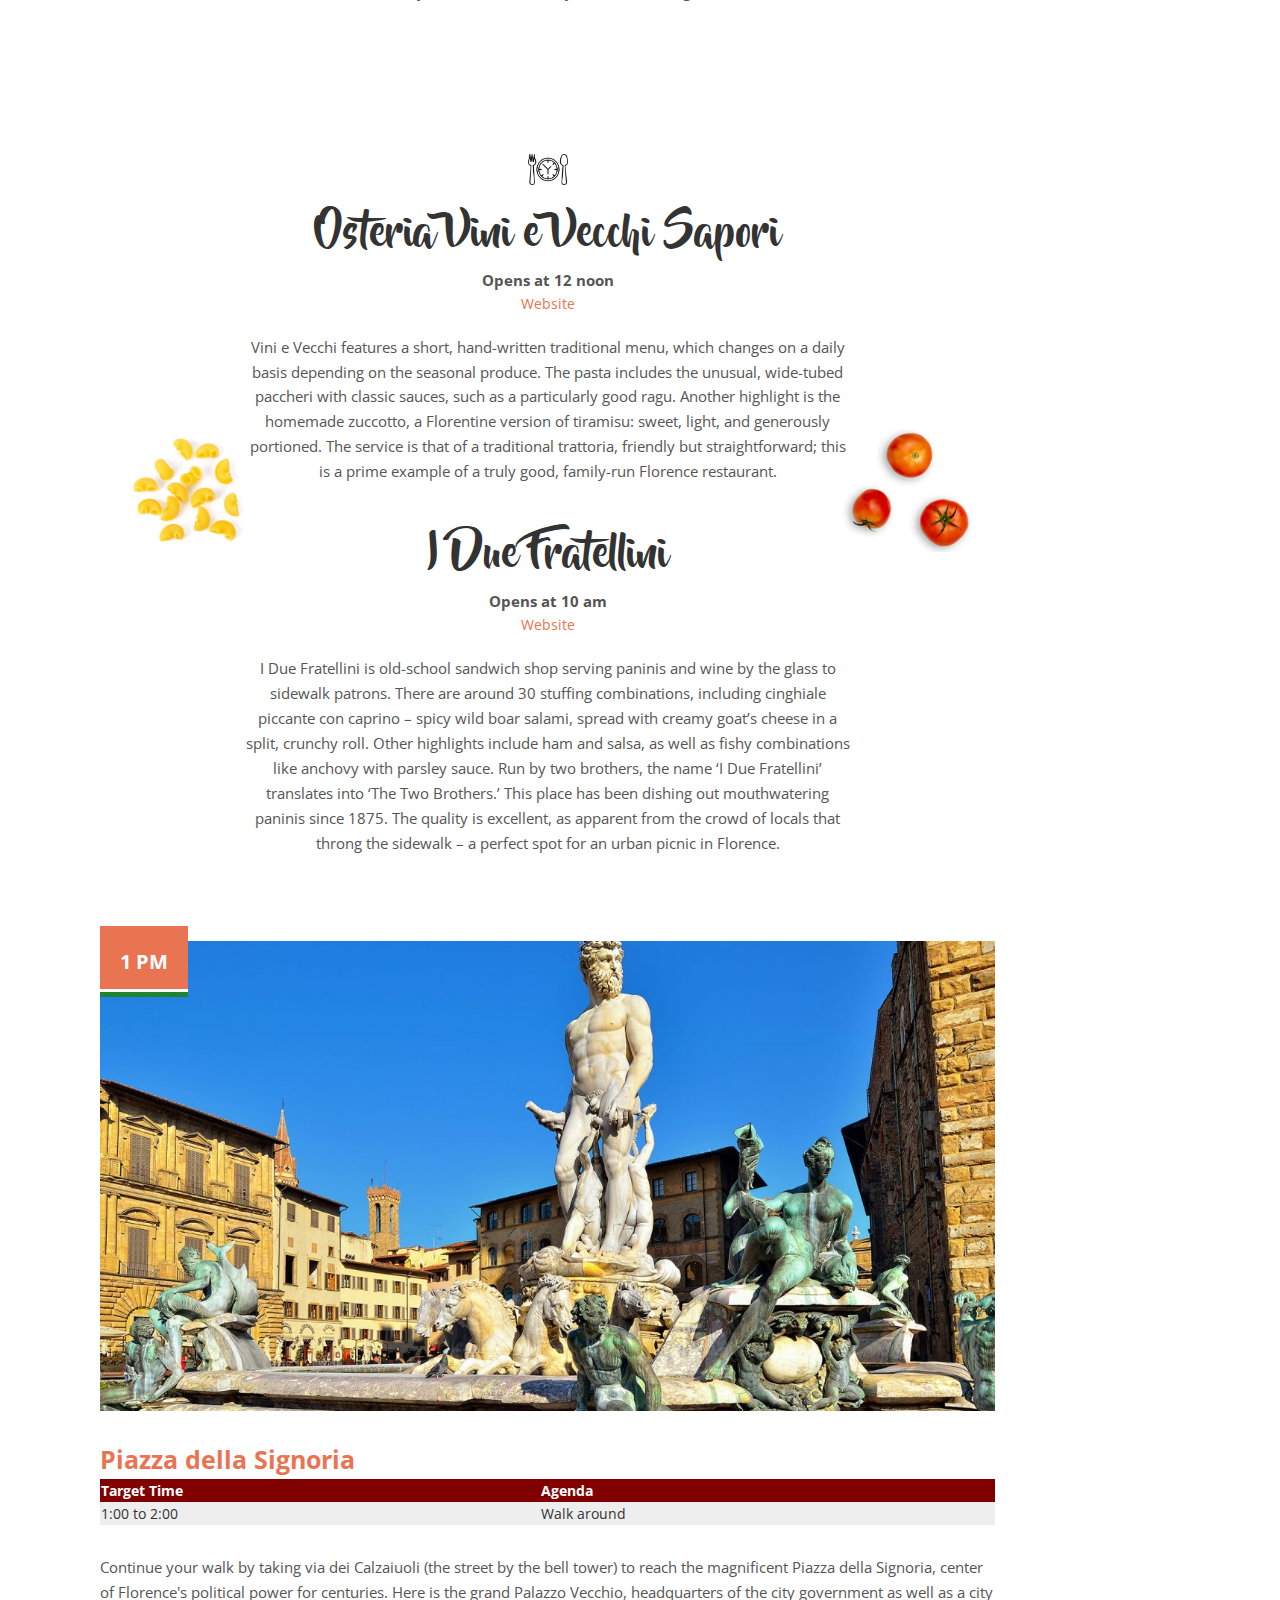
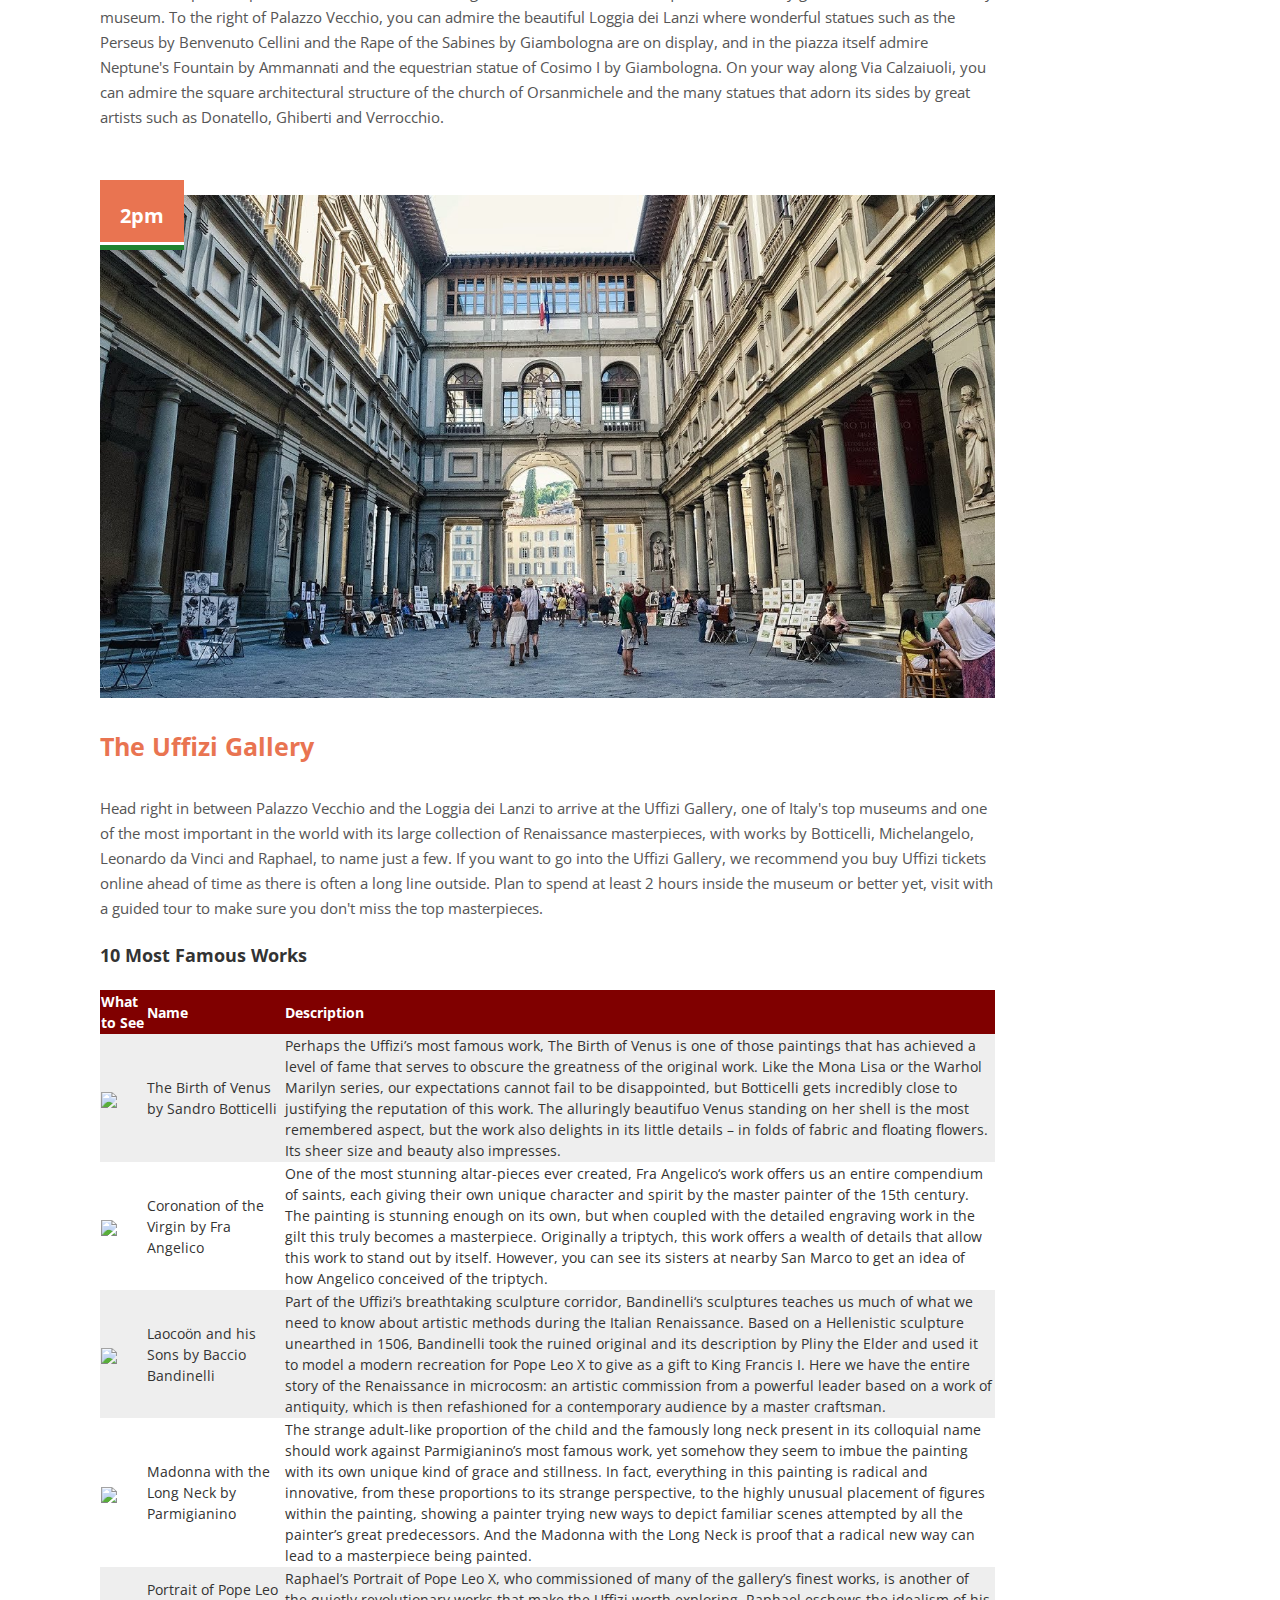
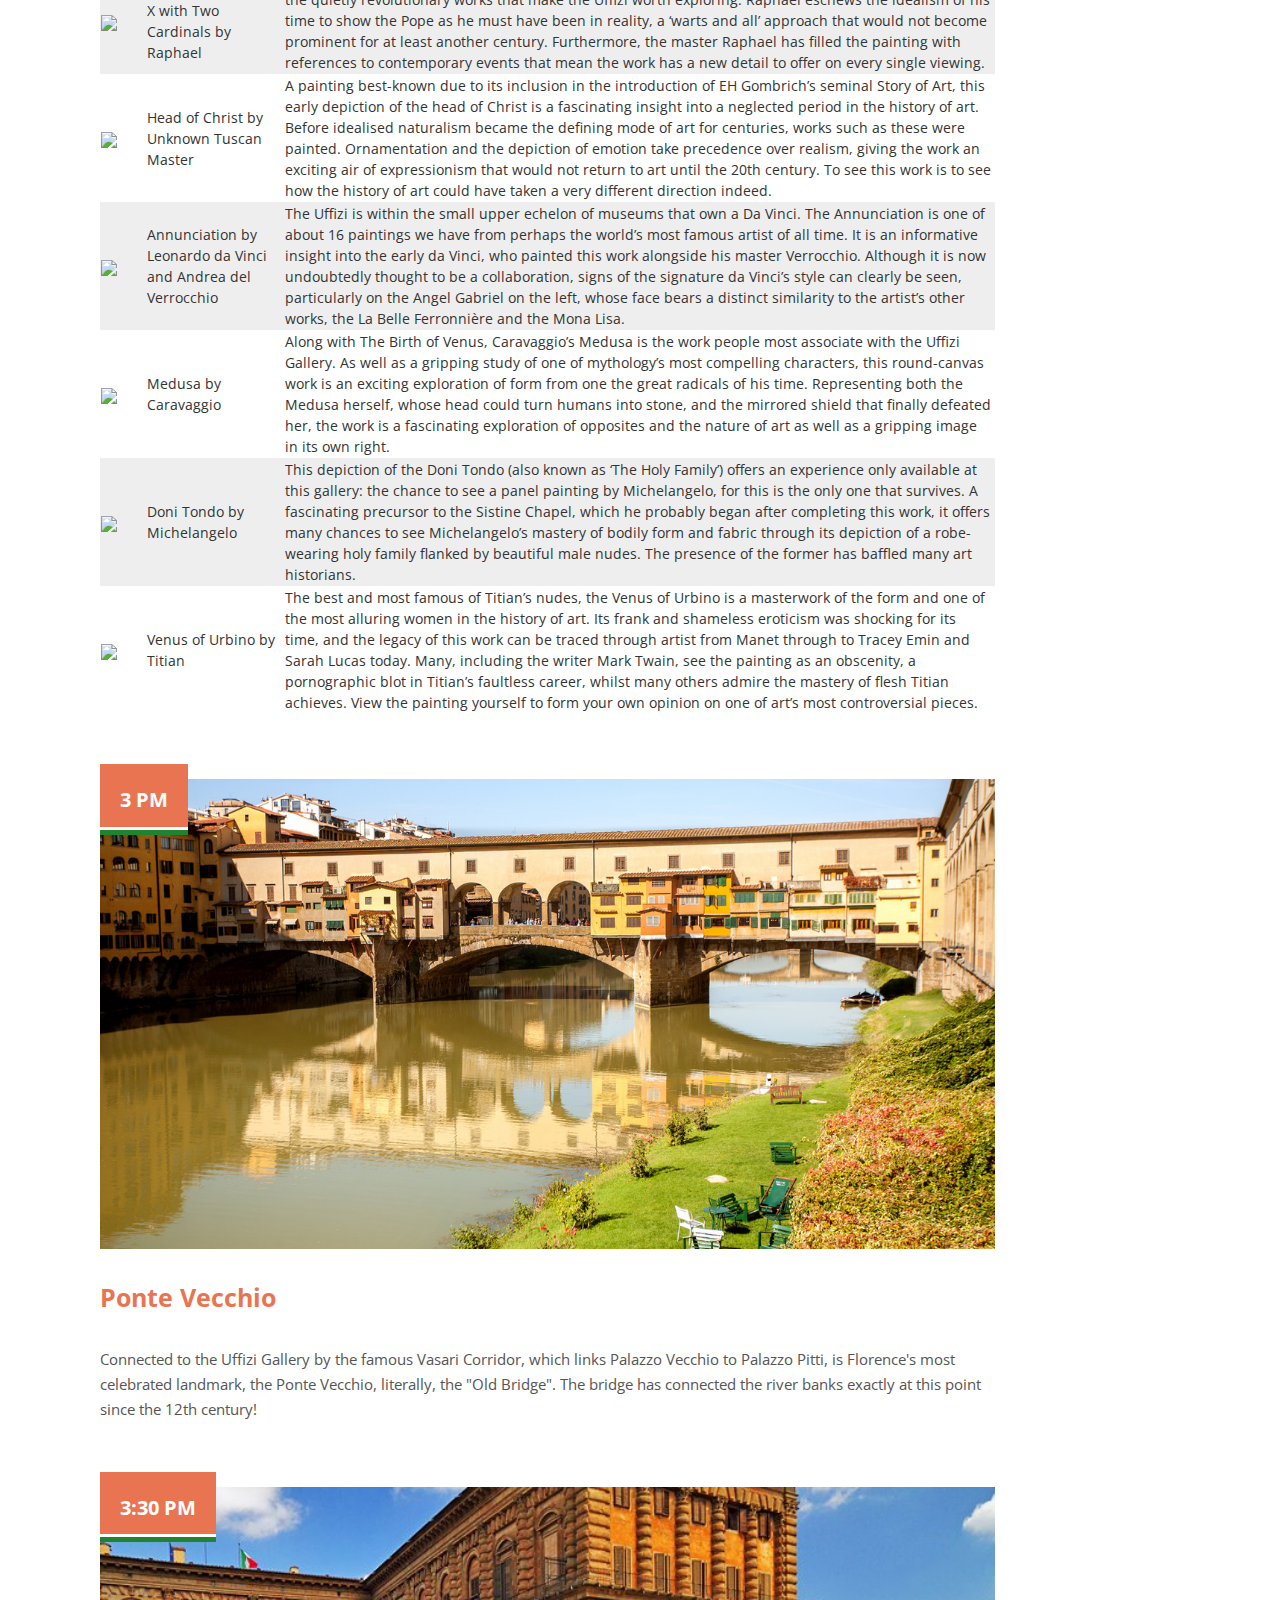
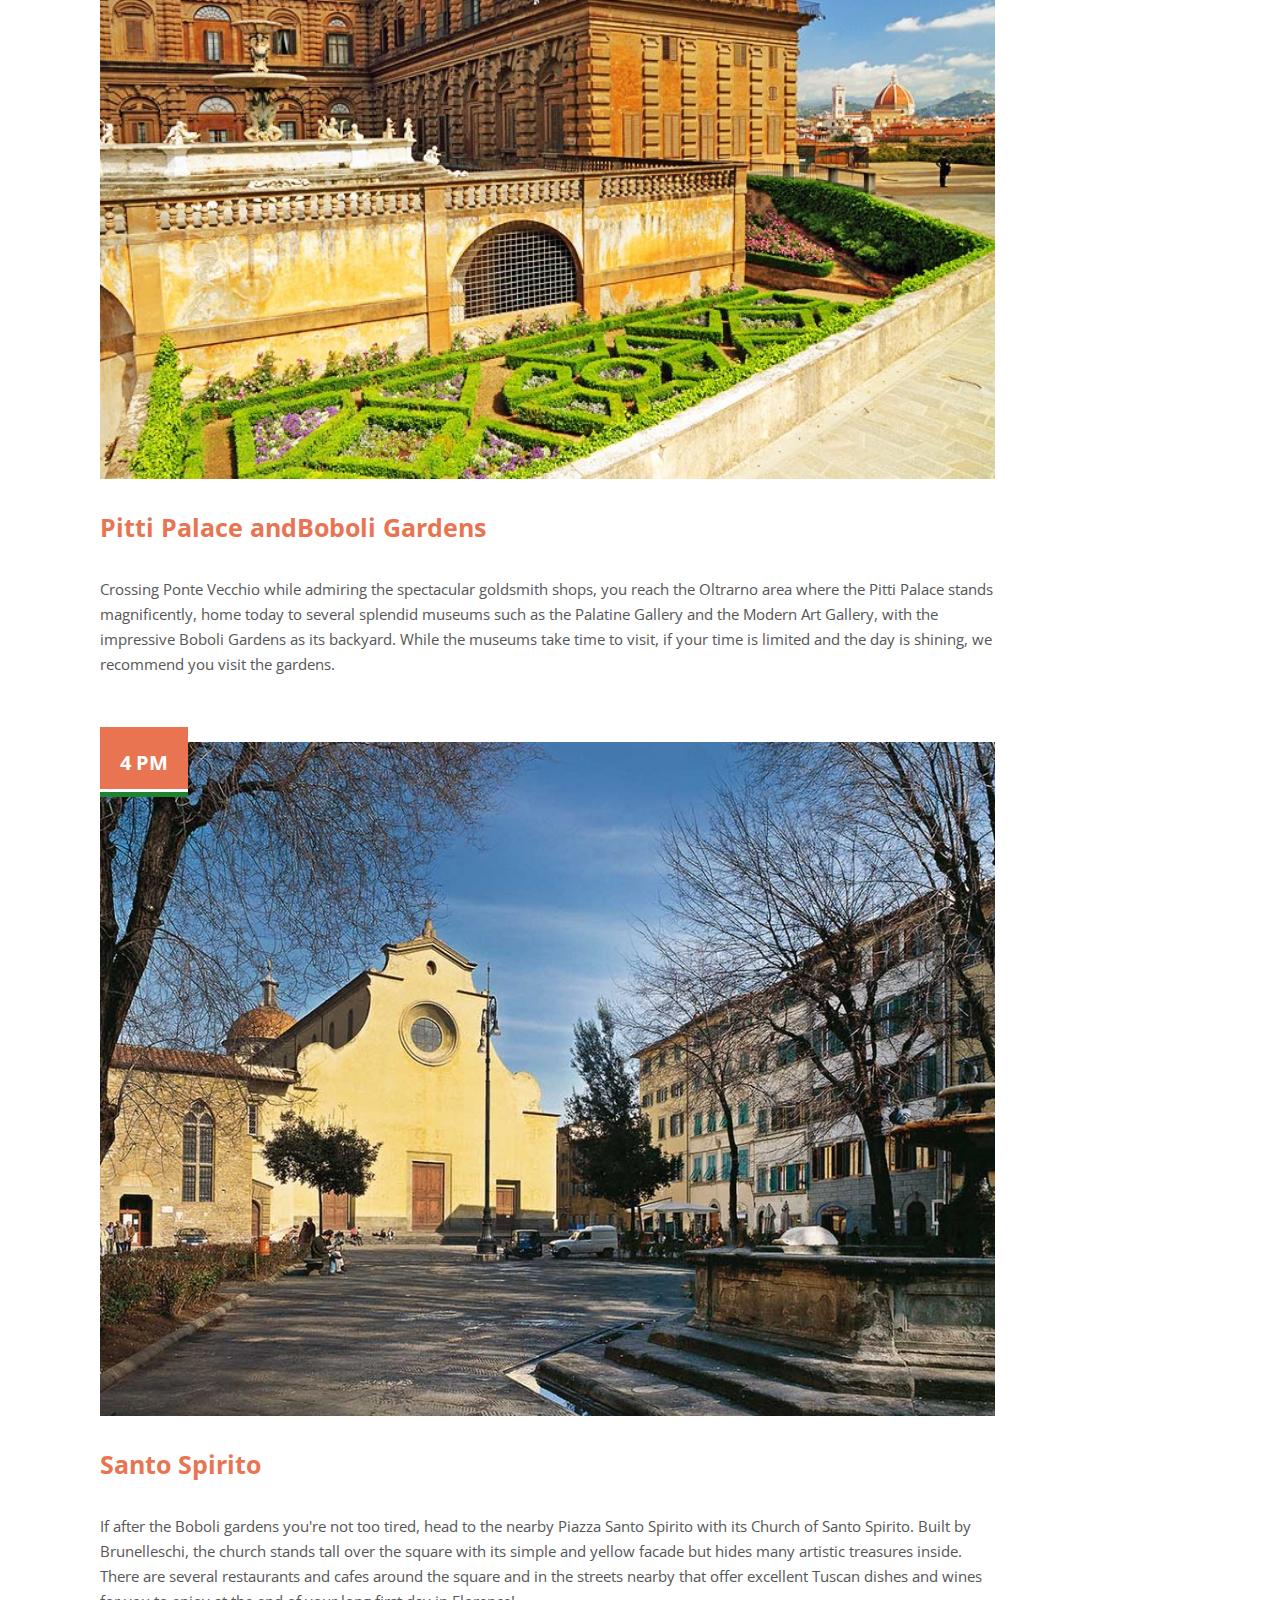
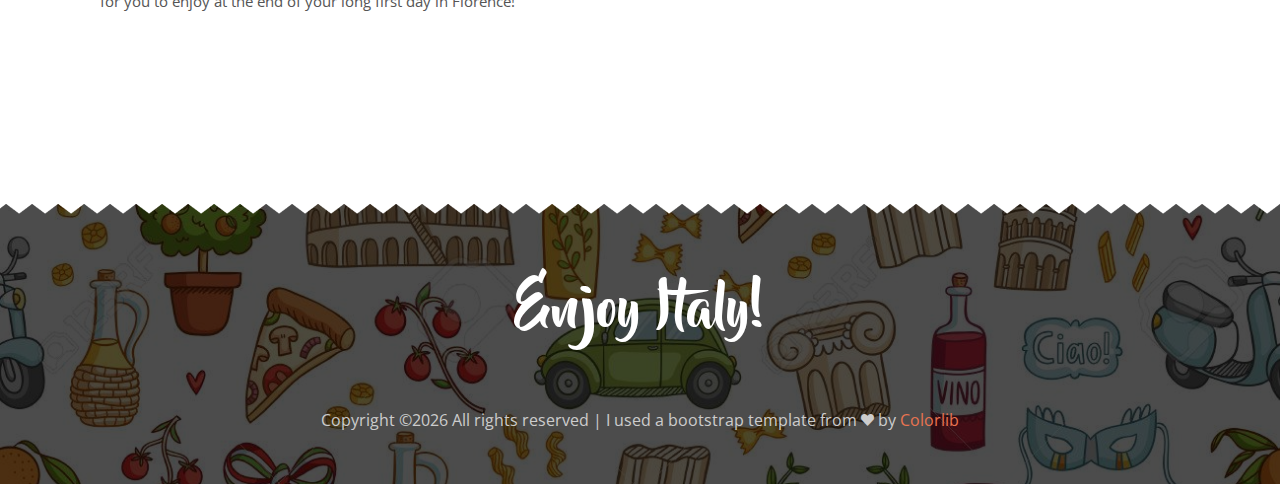
==== commit 63b9a24e: "added lunch" ====
--- a/day1.html
+++ b/day1.html
@@ -115,10 +115,28 @@
         <div class="abs-tbl bg-2 w-20 z--1 dplay-md-none"></div>
         <div class="abs-tbr bg-3 w-20 z--1 dplay-md-none"></div>
         <div class="container" >
+
                 <div class="heading-food" >
+                  <img class="heading-img" src="images/lunchtime.png"/>
                         <h3>Osteria Vini e Vecchi Sapori</h3>
                         <p><b>Opens at 12 noon</b></p>
-                        <p>This charmingly tiny restaurant, with only 18 seats, is nestled right in the thick of things just off Piazza della Signoria and boasts a genuinely authentic Italian atmosphere. Vini e Vecchi features a short, hand-written traditional menu, which changes on a daily basis depending on the seasonal produce. The pasta includes the unusual, wide-tubed paccheri with classic sauces, such as a particularly good ragu. Another highlight is the homemade zuccotto, a Florentine version of tiramisu: sweet, light, and generously portioned. The service is that of a traditional trattoria, friendly but straightforward; this is a prime example of a truly good, family-run Florence restaurant.</p>
+                        <a href="https://www.vinievecchisapori.it/">Website</a>
+                        <br>
+                        <br>
+                        <p>Vini e Vecchi features a short, hand-written traditional menu, which changes on a daily basis depending on the seasonal produce.
+                          The pasta includes the unusual, wide-tubed paccheri with classic sauces, such as a particularly good ragu.
+                          Another highlight is the homemade zuccotto, a Florentine version of tiramisu: sweet, light, and generously portioned.
+                          The service is that of a traditional trattoria, friendly but straightforward; this is a prime example of a truly good, family-run Florence restaurant.</p>
+                          <br><br>
+
+                          <h3>I Due Fratellini</h3>
+                          <p><b>Opens at 10 am</b></p>
+                          <a href="http://www.iduefratellini.it/eng/">Website</a>
+                          <br>
+                          <br>
+                          <p>
+                            I Due Fratellini is old-school sandwich shop serving paninis and wine by the glass to sidewalk patrons. There are around 30 stuffing combinations, including cinghiale piccante con caprino – spicy wild boar salami, spread with creamy goat’s cheese in a split, crunchy roll. Other highlights include ham and salsa, as well as fishy combinations like anchovy with parsley sauce. Run by two brothers, the name ‘I Due Fratellini’ translates into ‘The Two Brothers.’ This place has been dishing out mouthwatering paninis since 1875. The quality is excellent, as apparent from the crowd of locals that throng the sidewalk – a perfect spot for an urban picnic in Florence.
+                          </p>
                 </div>
 
         </div><!-- container -->
@@ -127,7 +145,7 @@
 <div class="mb-50 mb-sm-30">
 <div class="pos-relative mb-30 pt-15">
 <div class="font-8 abs-tl p-20 bg-primary color-white">
-<h4><b>AM</b></h4>
+<h4><b>1 PM</b></h4>
 <div class="brdr-style-1"></div>
 </div>
 
@@ -140,20 +158,8 @@
     <th>Agenda</th>
   </tr>
   <tr>
-    <td>8:30</td>
-    <td>See the Cathedral - <b>FREE</b></td>
-  </tr>
-  <tr>
-    <td>8:45</td>
-    <td>Climb the Bell Tower</td>
-  </tr>
-  <tr>
-    <td>10:00</td>
-    <td>Enter the Crypt</td>
-  </tr>
-  <tr>
-    <td>11:15</td>
-    <td>Baptistery, opposite the Cathedral</td>
+    <td>1:00 to 2:00</td>
+    <td>Walk around</td>
   </tr>
 </table>
 
@@ -169,7 +175,7 @@
 <div class="mb-50 mb-sm-30">
 <div class="pos-relative mb-30 pt-15">
 <div class="font-8 abs-tl p-20 bg-primary color-white">
-<h4><b>AM</b></h4>
+<h4><b>2pm</b></h4>
 <div class="brdr-style-1"></div>
 </div>
 
@@ -178,15 +184,81 @@
 
 <p class="mt-30">
   Head right in between Palazzo Vecchio and the Loggia dei Lanzi to arrive at the Uffizi Gallery, one of Italy's top museums and one of the most important in the world with its large collection of Renaissance masterpieces, with works by Botticelli, Michelangelo, Leonardo da Vinci and Raphael, to name just a few.
-
 If you want to go into the Uffizi Gallery, we recommend you buy Uffizi tickets online ahead of time as there is often a long line outside. Plan to spend at least 2 hours inside the museum or better yet, visit with a guided tour to make sure you don't miss the top masterpieces.
 </p>
-</div><!--agenda-->
-
-<div class="mb-50 mb-sm-30">
-<div class="pos-relative mb-30 pt-15">
-<div class="font-8 abs-tl p-20 bg-primary color-white">
-<h4><b>AM</b></h4>
+
+<br>
+<h5><b>10 Most Famous Works</b></h5>
+<br>
+
+<table id="t01">
+  <tr>
+    <th>What to See</th>
+    <th>Name</th>
+    <th>Description</th>
+  </tr>
+  <tr>
+    <td><img class="img-thumb" src="https://upload.wikimedia.org/wikipedia/commons/thumb/0/0b/Sandro_Botticelli_-_La_nascita_di_Venere_-_Google_Art_Project_-_edited.jpg/400px-Sandro_Botticelli_-_La_nascita_di_Venere_-_Google_Art_Project_-_edited.jpg"/></td>
+    <td>The Birth of Venus by Sandro Botticelli</td>
+    <td>Perhaps the Uffizi’s most famous work, The Birth of Venus is one of those paintings that has achieved a level of fame that serves to obscure the greatness of the original work. Like the Mona Lisa or the Warhol Marilyn series, our expectations cannot fail to be disappointed, but Botticelli gets incredibly close to justifying the reputation of this work. The alluringly beautifuo Venus standing on her shell is the most remembered aspect, but the work also delights in its little details – in folds of fabric and floating flowers. Its sheer size and beauty also impresses.</td>
+  </tr>
+  <tr>
+    <td><img class="img-thumb" src="https://img.theculturetrip.com/1024x/smart/wp-content/uploads/2015/02/fra_angelico_-_the_coronation_of_the_virgin_-_wga0630.jpg"/></td>
+    <td>Coronation of the Virgin by Fra Angelico</td>
+    <td>One of the most stunning altar-pieces ever created, Fra Angelico‘s work offers us an entire compendium of saints, each giving their own unique character and spirit by the master painter of the 15th century. The painting is stunning enough on its own, but when coupled with the detailed engraving work in the gilt this truly becomes a masterpiece. Originally a triptych, this work offers a wealth of details that allow this work to stand out by itself. However, you can see its sisters at nearby San Marco to get an idea of how Angelico conceived of the triptych.</td>
+  </tr>
+  <tr>
+    <td><img class="img-thumb" src="https://img.theculturetrip.com/1024x/smart/wp-content/uploads/2015/02/15536499520_f057edee7b_k.jpg"/></td>
+    <td>Laocoön and his Sons by Baccio Bandinelli</td>
+    <td>Part of the Uffizi’s breathtaking sculpture corridor, Bandinelli‘s sculptures teaches us much of what we need to know about artistic methods during the Italian Renaissance. Based on a Hellenistic sculpture unearthed in 1506, Bandinelli took the ruined original and its description by Pliny the Elder and used it to model a modern recreation for Pope Leo X to give as a gift to King Francis I. Here we have the entire story of the Renaissance in microcosm: an artistic commission from a powerful leader based on a work of antiquity, which is then refashioned for a contemporary audience by a master craftsman.</td>
+  </tr>
+  <tr>
+    <td><img class="img-thumb" src="http://www.visual-arts-cork.com/images-renaissance/parmigianino-madonna.jpg"/></td>
+    <td>Madonna with the Long Neck by Parmigianino</td>
+    <td>The strange adult-like proportion of the child and the famously long neck present in its colloquial name should work against Parmigianino’s most famous work, yet somehow they seem to imbue the painting with its own unique kind of grace and stillness. In fact, everything in this painting is radical and innovative, from these proportions to its strange perspective, to the highly unusual placement of figures within the painting, showing a painter trying new ways to depict familiar scenes attempted by all the painter’s great predecessors. And the Madonna with the Long Neck is proof that a radical new way can lead to a masterpiece being painted.</td>
+  </tr>
+  <tr>
+    <td><img class="img-thumb" src="https://img.theculturetrip.com/1024x/smart/wp-content/uploads/2015/02/raphael_-_pope_leo_x_with_two_cardinals-1.jpg"/></td>
+    <td>Portrait of Pope Leo X with Two Cardinals by Raphael</td>
+    <td>Raphael’s Portrait of Pope Leo X, who commissioned of many of the gallery’s finest works, is another of the quietly revolutionary works that make the Uffizi worth exploring. Raphael eschews the idealism of his time to show the Pope as he must have been in reality, a ‘warts and all’ approach that would not become prominent for at least another century. Furthermore, the master Raphael has filled the painting with references to contemporary events that mean the work has a new detail to offer on every single viewing.</td>
+  </tr>
+  <tr>
+    <td><img class="img-thumb" src="https://i.pinimg.com/originals/38/c8/45/38c8453080eae669d29ff6c95f4d601f.jpg"/></td>
+    <td>Head of Christ by Unknown Tuscan Master</td>
+    <td>
+A painting best-known due to its inclusion in the introduction of EH Gombrich’s seminal Story of Art, this early depiction of the head of Christ is a fascinating insight into a neglected period in the history of art. Before idealised naturalism became the defining mode of art for centuries, works such as these were painted. Ornamentation and the depiction of emotion take precedence over realism, giving the work an exciting air of expressionism that would not return to art until the 20th century. To see this work is to see how the history of art could have taken a very different direction indeed.</td>
+  </tr>
+  <tr>
+    <td><img class="img-thumb" src="https://img.theculturetrip.com/1024x/smart/wp-content/uploads/2015/02/annunciation_leonardo.jpg"/></td>
+    <td>Annunciation by Leonardo da Vinci and Andrea del Verrocchio</td>
+    <td>The Uffizi is within the small upper echelon of museums that own a Da Vinci. The Annunciation is one of about 16 paintings we have from perhaps the world’s most famous artist of all time. It is an informative insight into the early da Vinci, who painted this work alongside his master Verrocchio. Although it is now undoubtedly thought to be a collaboration, signs of the signature da Vinci’s style can clearly be seen, particularly on the Angel Gabriel on the left, whose face bears a distinct similarity to the artist’s other works, the La Belle Ferronnière and the Mona Lisa.</td>
+  </tr>
+  <tr>
+    <td><img class="img-thumb" src="https://img.theculturetrip.com/1024x/smart/wp-content/uploads/2015/02/caravaggio_medusa-murtola.jpg"/></td>
+    <td>Medusa by Caravaggio</td>
+    <td>Along with The Birth of Venus, Caravaggio’s Medusa is the work people most associate with the Uffizi Gallery. As well as a gripping study of one of mythology’s most compelling characters, this round-canvas work is an exciting exploration of form from one the great radicals of his time. Representing both the Medusa herself, whose head could turn humans into stone, and the mirrored shield that finally defeated her, the work is a fascinating exploration of opposites and the nature of art as well as a gripping image in its own right.</td>
+  </tr>
+  <tr>
+    <td><img class="img-thumb" src="https://img.theculturetrip.com/1024x/smart/wp-content/uploads/2015/02/800px-michelangelo_buonarroti_-_tondo_doni_-_google_art_project.jpg"/></td>
+    <td>Doni Tondo by Michelangelo</td>
+    <td>This depiction of the Doni Tondo (also known as ‘The Holy Family’) offers an experience only available at this gallery: the chance to see a panel painting by Michelangelo, for this is the only one that survives. A fascinating precursor to the Sistine Chapel, which he probably began after completing this work, it offers many chances to see Michelangelo’s mastery of bodily form and fabric through its depiction of a robe-wearing holy family flanked by beautiful male nudes. The presence of the former has baffled many art historians.</td>
+  </tr>
+  <tr>
+    <td><img class="img-thumb" src="https://img.theculturetrip.com/1024x/smart/wp-content/uploads/2015/02/titian_venus_of_urbino.jpg"/></td>
+    <td>Venus of Urbino by Titian</td>
+    <td>The best and most famous of Titian’s nudes, the Venus of Urbino is a masterwork of the form and one of the most alluring women in the history of art. Its frank and shameless eroticism was shocking for its time, and the legacy of this work can be traced through artist from Manet through to Tracey Emin and Sarah Lucas today. Many, including the writer Mark Twain, see the painting as an obscenity, a pornographic blot in Titian’s faultless career, whilst many others admire the mastery of flesh Titian achieves. View the painting yourself to form your own opinion on one of art’s most controversial pieces.</td>
+  </tr>
+  <tr>
+  </tr>
+</table>
+
+
+</div><!--agenda-->
+
+<div class="mb-50 mb-sm-30">
+<div class="pos-relative mb-30 pt-15">
+<div class="font-8 abs-tl p-20 bg-primary color-white">
+<h4><b>3 PM</b></h4>
 <div class="brdr-style-1"></div>
 </div>
 
@@ -200,7 +272,7 @@
 <div class="mb-50 mb-sm-30">
 <div class="pos-relative mb-30 pt-15">
 <div class="font-8 abs-tl p-20 bg-primary color-white">
-<h4><b>PM</b></h4>
+<h4><b>3:30 PM</b></h4>
 <div class="brdr-style-1"></div>
 </div>
 
@@ -214,7 +286,7 @@
 <div class="mb-50 mb-sm-30">
 <div class="pos-relative mb-30 pt-15">
 <div class="font-8 abs-tl p-20 bg-primary color-white">
-<h4><b>PM</b></h4>
+<h4><b>4 PM</b></h4>
 <div class="brdr-style-1"></div>
 </div>
 
@@ -227,7 +299,6 @@
   There are several restaurants and cafes around the square and in the streets nearby that offer excellent Tuscan dishes and wines for you to enjoy at the end of your long first day in Florence!
 
 </div><!--agenda-->
-
 
 
                                         </div><!--col-md-8-->
--- a/common/styles.css
+++ b/common/styles.css
@@ -414,7 +414,7 @@
 .heading-food {
         position: relative;
         text-align: center;
-        width: 65%;
+        width: 70%;
         margin-bottom: 70px;
         margin: auto;
 }
@@ -873,12 +873,18 @@
         z-index: -1;
 }
 
+/* THUMBNAIL IMAGE */
+
+.img-thumb {
+        width: 150px;
+}
+
 
 .bg-1 { background: url(../images/slider_1_1920_1200.jpg) no-repeat center; background-size: cover; }
 
-.bg-2 {   background: url(../images/story_bg_1.png) no-repeat center; background-size: 100%; }
-
-.bg-3 {  background: url(../images/story_bg_2.png) no-repeat center;  background-size: 100%; }
+.bg-2 {   background: url(../images/pasta.png) no-repeat center; background-size: 75%; }
+
+.bg-3 {  background: url(../images/tomatoes.png) no-repeat center;  background-size: 80%; }
 
 .bg-4 {  background: url(../images/slider_2_1920_600.jpg) no-repeat center;  background-size: cover; }
 
@@ -7372,7 +7378,7 @@
 }
 
 table#t01 {
-  width: 80%;
+  width: 100%;
 }
 table#t01 tr:nth-child(even) {
   background-color: #eee;
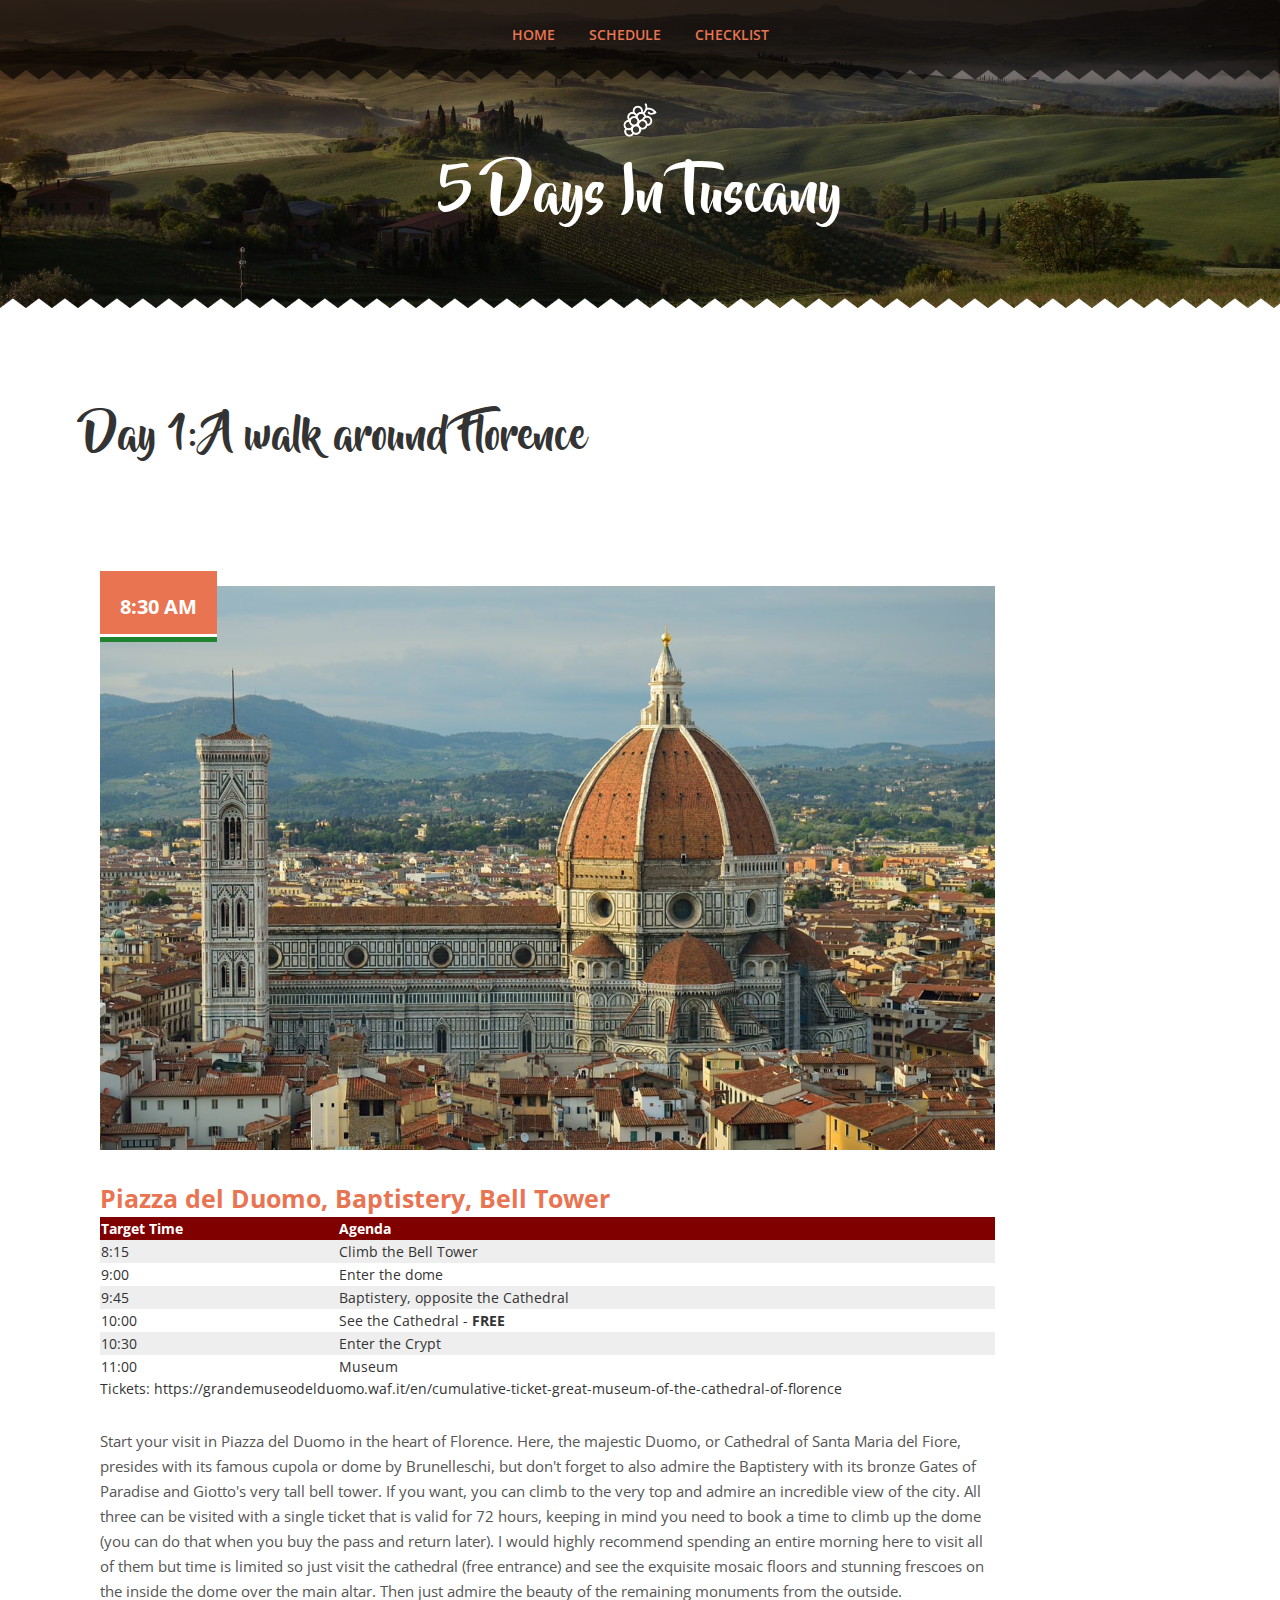
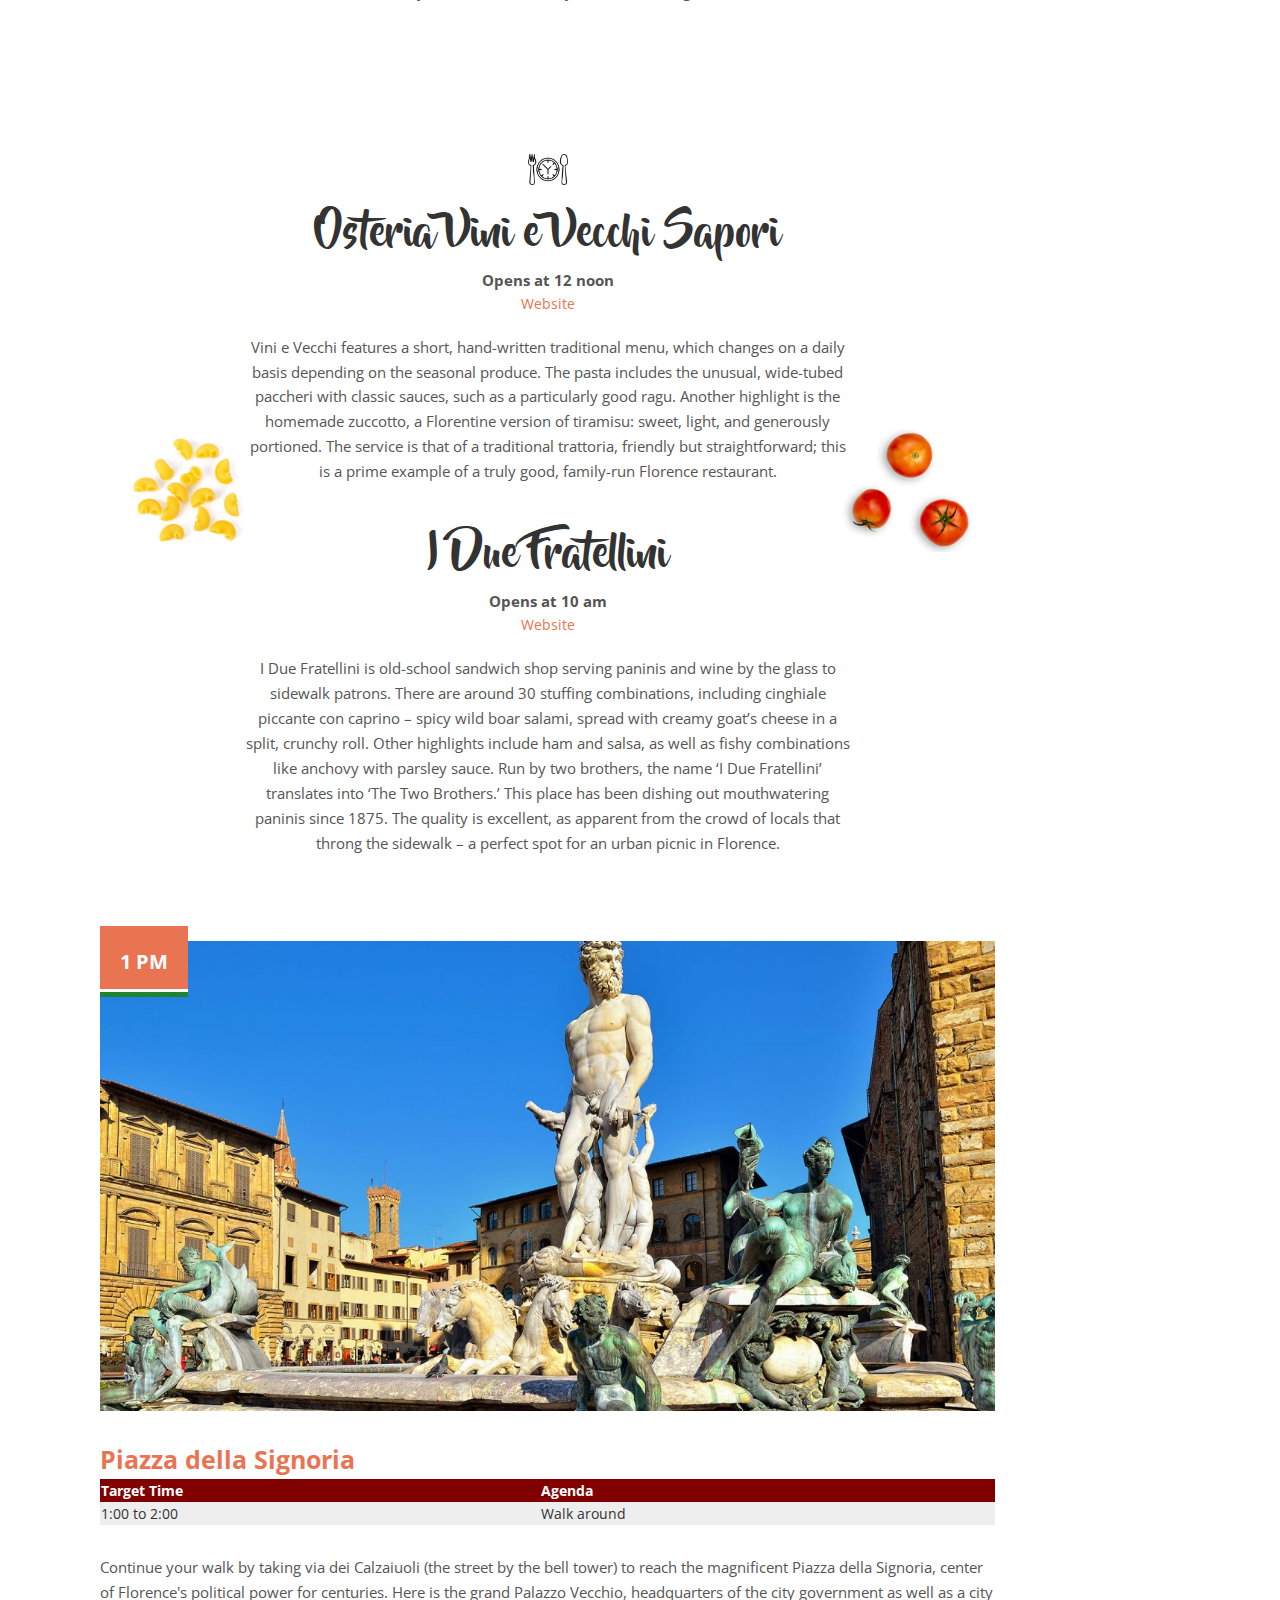
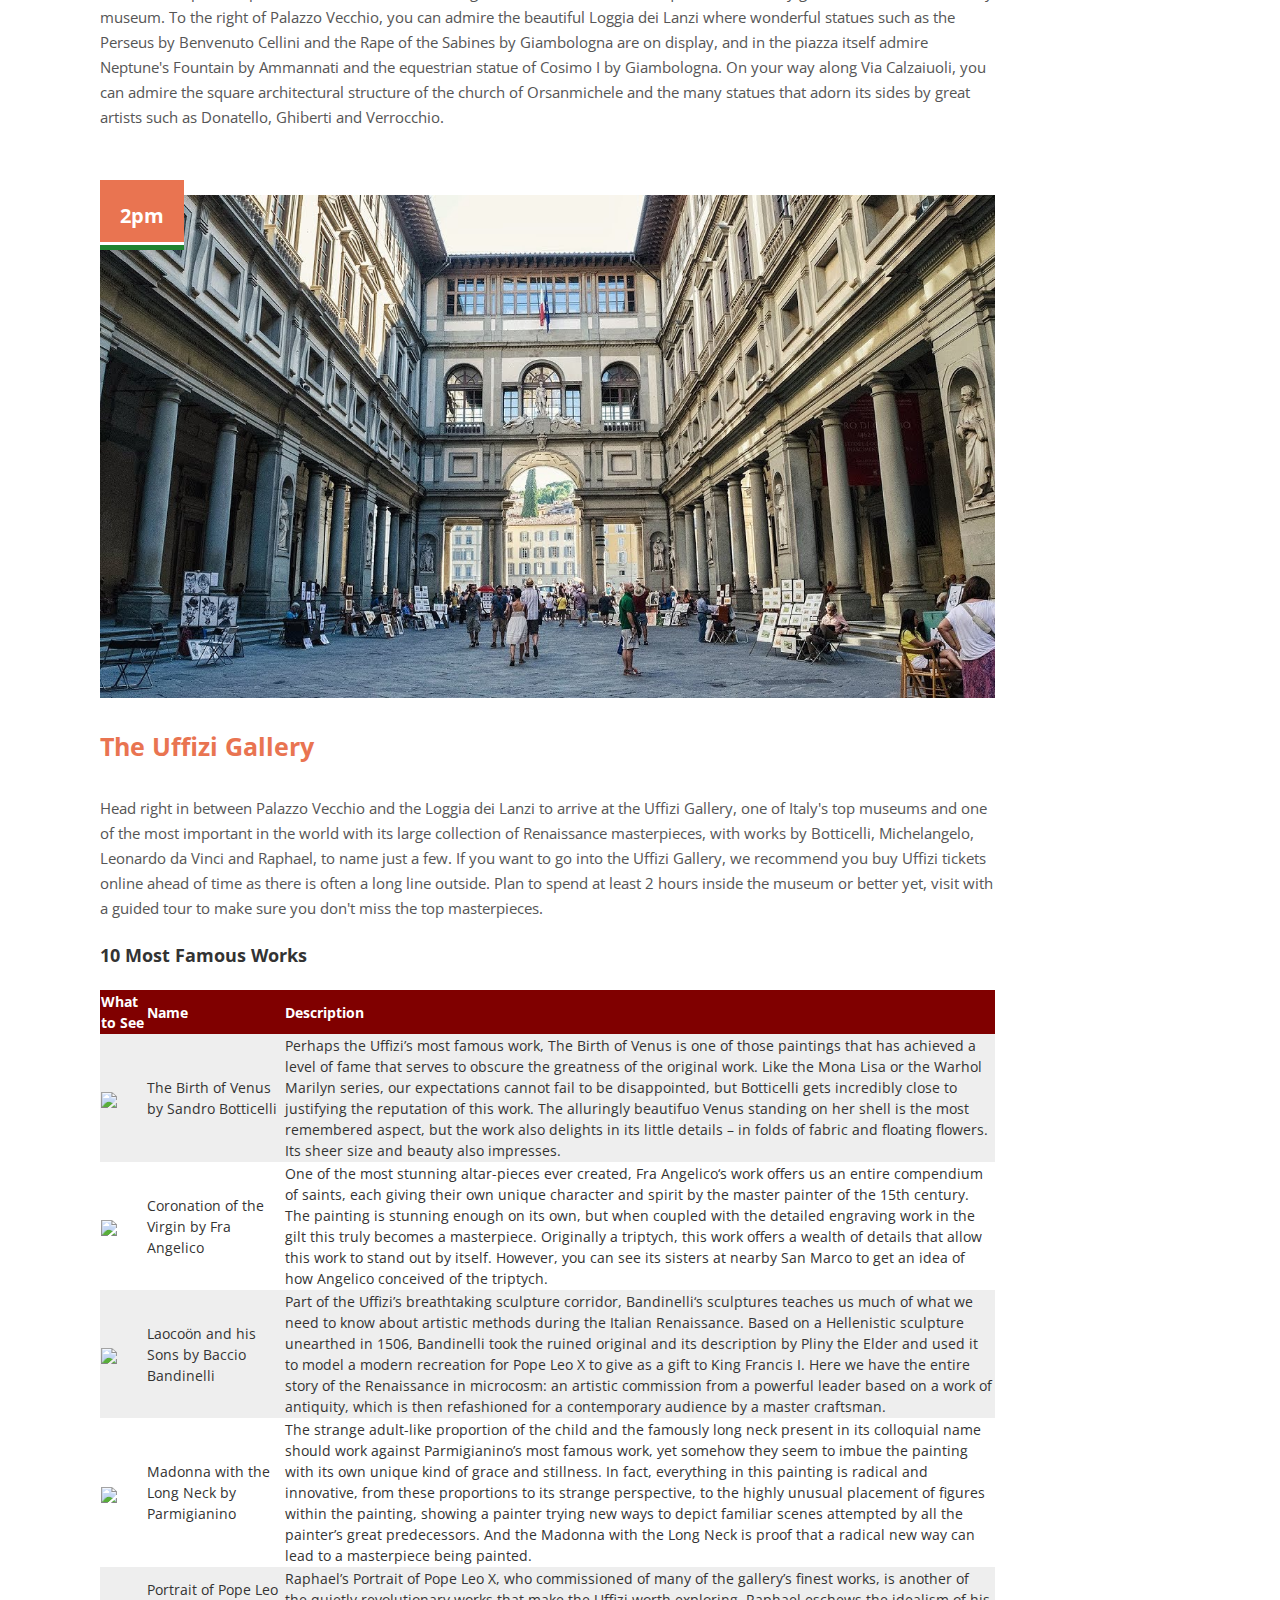
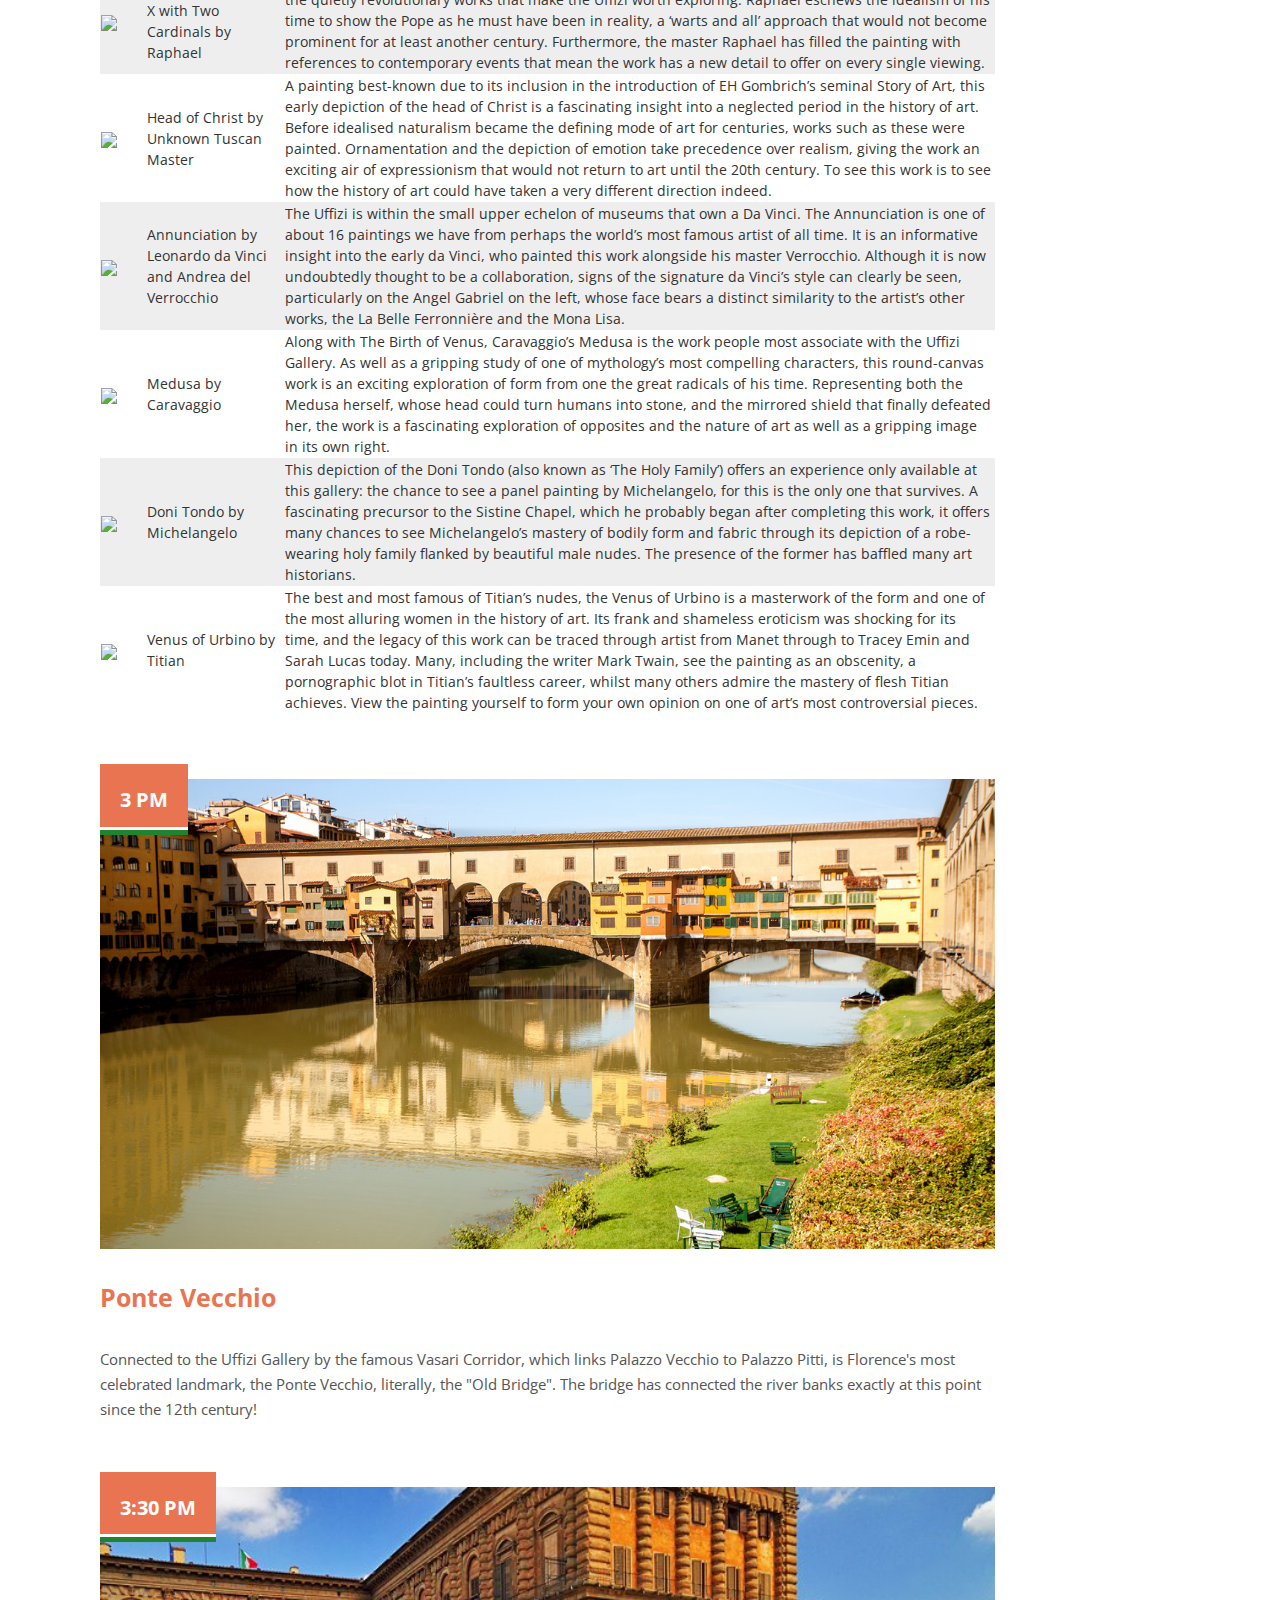
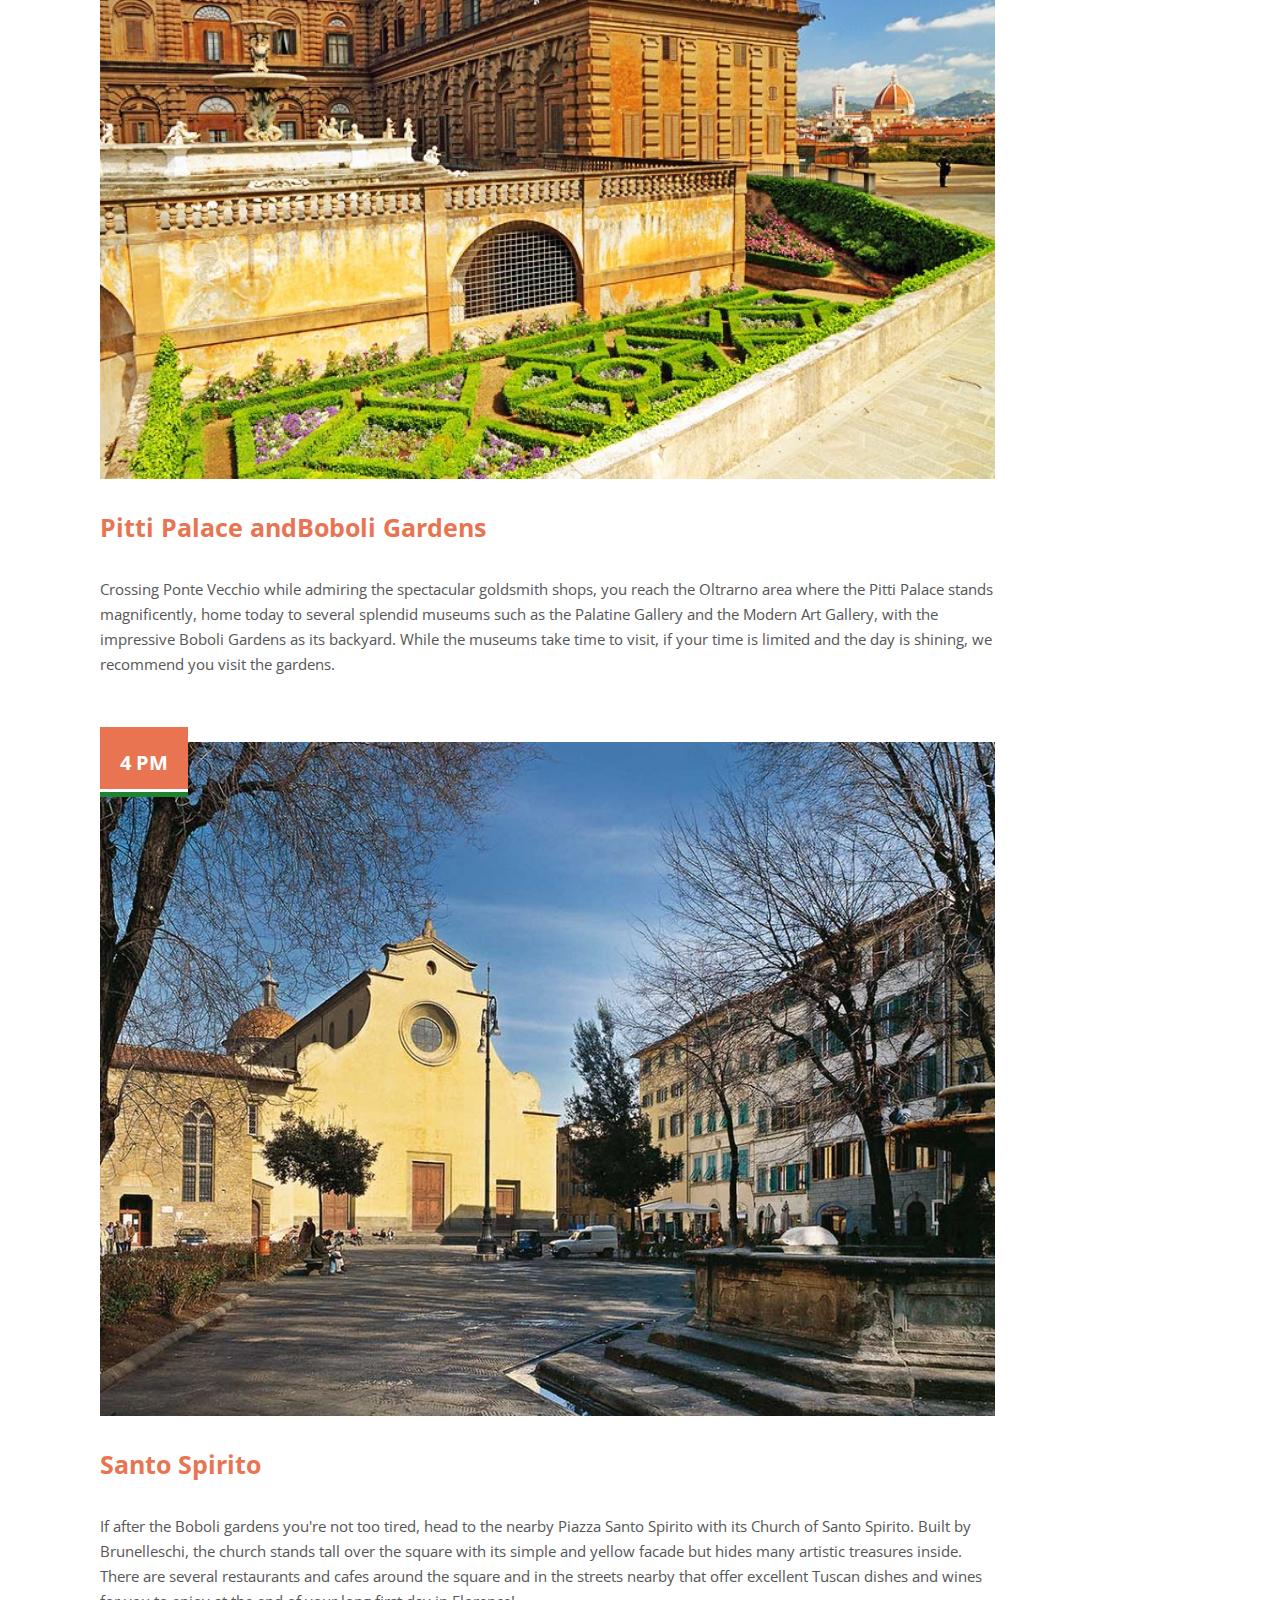
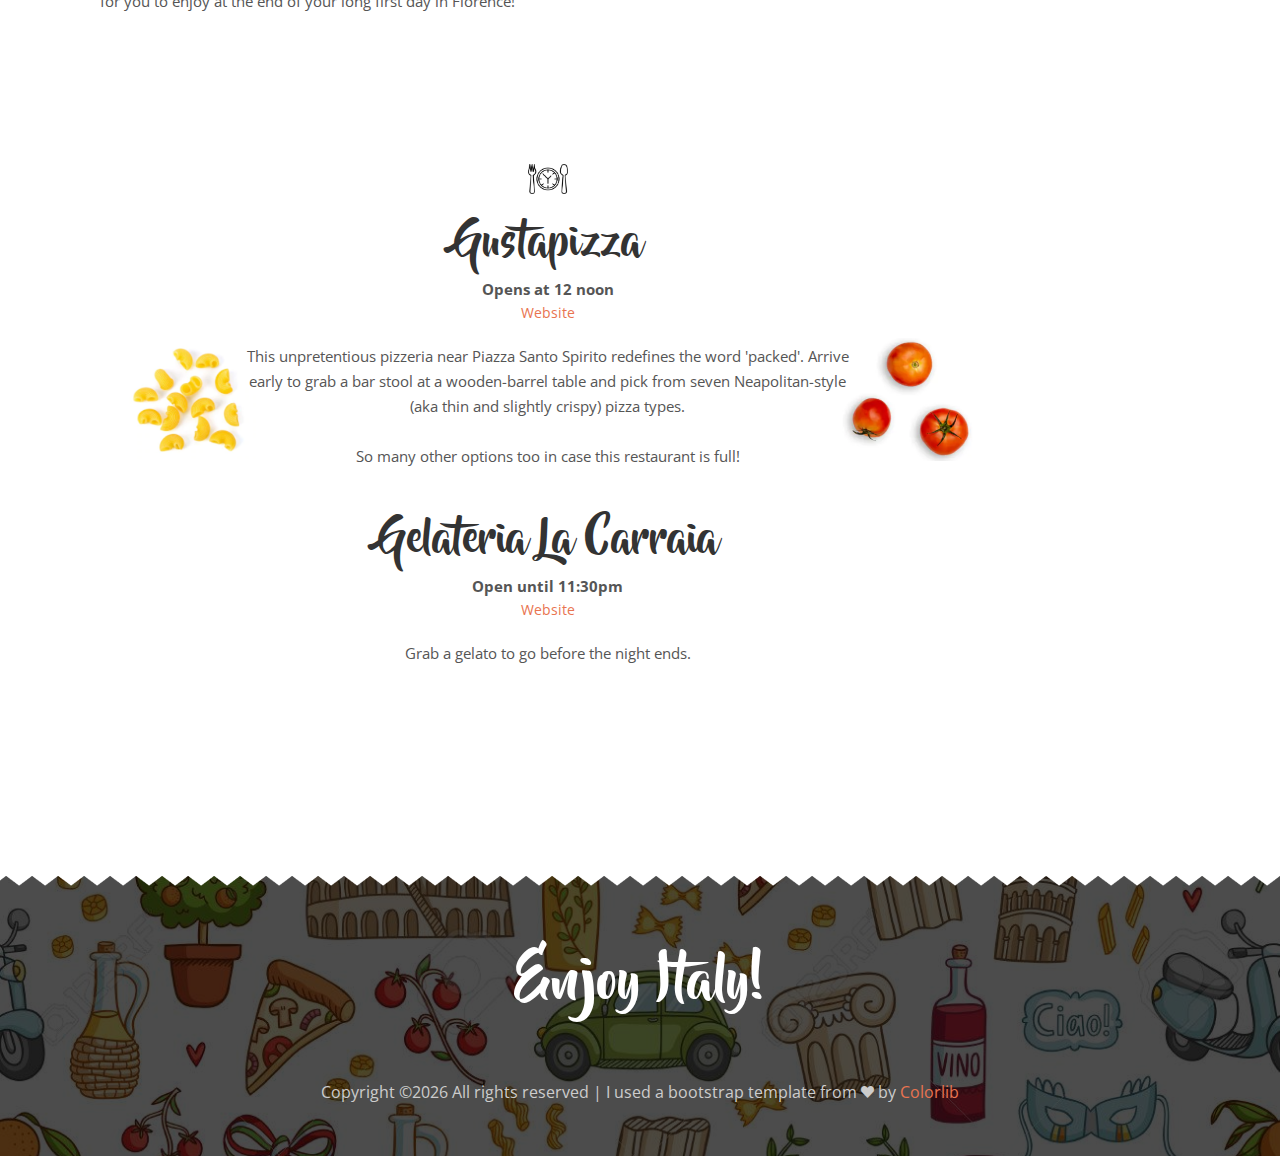
==== commit c58a8af9: "up to day 4" ====
--- a/day1.html
+++ b/day1.html
@@ -1,337 +1,438 @@
 <!DOCTYPE HTML>
 <html lang="en">
+
 <head>
-        <title>Tuscany</title>
-        <meta http-equiv="X-UA-Compatible" content="IE=edge">
-        <meta name="viewport" content="width=device-width, initial-scale=1">
-        <meta charset="UTF-8">
-
-        <!-- Font -->
-        <link href="https://fonts.googleapis.com/css?family=Open+Sans:400,600" rel="stylesheet">
-        <link rel="stylesheet" href="fonts/beyond_the_mountains-webfont.css" type="text/css"/>
-
-        <!-- Stylesheets -->
-        <link href="plugin-frameworks/bootstrap.min.css" rel="stylesheet">
-        <link href="plugin-frameworks/swiper.css" rel="stylesheet">
-        <link href="fonts/ionicons.css" rel="stylesheet">
-        <link href="common/styles.css" rel="stylesheet">
+  <title>Tuscany</title>
+  <meta http-equiv="X-UA-Compatible" content="IE=edge">
+  <meta name="viewport" content="width=device-width, initial-scale=1">
+  <meta charset="UTF-8">
+
+  <!-- Font -->
+  <link href="https://fonts.googleapis.com/css?family=Open+Sans:400,600" rel="stylesheet">
+  <link rel="stylesheet" href="fonts/beyond_the_mountains-webfont.css" type="text/css" />
+
+  <!-- Stylesheets -->
+  <link href="plugin-frameworks/bootstrap.min.css" rel="stylesheet">
+  <link href="plugin-frameworks/swiper.css" rel="stylesheet">
+  <link href="fonts/ionicons.css" rel="stylesheet">
+  <link href="common/styles.css" rel="stylesheet">
 
 </head>
+
 <body>
 
   <header>
-          <div class="container">
-                  <a class="menu-nav-icon" data-menu="#main-menu" href="#"><i class="ion-navicon"></i></a>
-                  <ul class="main-menu font-mountainsre" id="main-menu">
-                          <li><a href="index.html">HOME</a></li>
-                          <li><a href="index2.html">SCHEDULE</a></li>
-                          <li><a href="index3.html">CHECKLIST</a></li>
-                  </ul>
-                  <div class="clearfix"></div>
-          </div><!-- container -->
+    <div class="container">
+      <a class="menu-nav-icon" data-menu="#main-menu" href="#"><i class="ion-navicon"></i></a>
+      <ul class="main-menu font-mountainsre" id="main-menu">
+        <li><a href="index.html">HOME</a></li>
+        <li><a href="index2.html">SCHEDULE</a></li>
+        <li><a href="index3.html">CHECKLIST</a></li>
+      </ul>
+      <div class="clearfix"></div>
+    </div><!-- container -->
   </header>
 
 
 
-<section class="bg-1 h-350x main-slider pos-relative">
-        <div class="triangle-up pos-bottom"></div>
-        <div class="container h-100">
-
-                <div class="dplay-tbl">
-                        <div class="dplay-tbl-cell center-text color-white">
-                          <img class="heading-img" src="images/tuscany.png" alt="">
-                                <h2 >5 Days In Tuscany</h2>
-                        </div><!-- dplay-tbl-cell -->
-                </div><!-- dplay-tbl -->
+  <section class="bg-1 h-350x main-slider pos-relative">
+    <div class="triangle-up pos-bottom"></div>
+    <div class="container h-100">
+
+      <div class="dplay-tbl">
+        <div class="dplay-tbl-cell center-text color-white">
+          <img class="heading-img" src="images/tuscany.png" alt="">
+          <h2>5 Days In Tuscany</h2>
+        </div><!-- dplay-tbl-cell -->
+      </div><!-- dplay-tbl -->
+    </div><!-- container -->
+  </section>
+
+
+  <section class="story-area left-text center-sm-text pos-relative">
+
+    <div class="container">
+      <h3>Day 1: A walk around Florence</h3>
+
+      <section class="story-area left-text center-sm-text">
+        <div class="container">
+          <div class="row">
+            <div class="col-md-7 col-lg-10">
+              <div class="mb-50 mb-sm-30">
+                <div class="pos-relative mb-30 pt-15">
+                  <div class="font-8 abs-tl p-20 bg-primary color-white">
+                    <h4><b>8:30 AM</b></h4>
+                    <div class="brdr-style-1"></div>
+                  </div>
+
+                  <img src="images/duomo.jpg" alt="">
+                </div>
+                <h4><a href="https://goo.gl/maps/2oi6zWDuq3Pn1Bjw7"><b>Piazza del Duomo, Baptistery, Bell Tower</b></a></h4>
+
+
+                <table id="t01">
+                  <tr>
+                    <th>Target Time</th>
+                    <th>Agenda</th>
+                  </tr>
+                  <tr>
+                    <td>8:15</td>
+                    <td>Climb the Bell Tower</td>
+                  </tr>
+                  <tr>
+                    <td>9:00</td>
+                    <td>Enter the dome</td>
+                  </tr>
+                  <tr>
+                    <td>9:45</td>
+                    <td>Baptistery, opposite the Cathedral</td>
+                  </tr>
+                  <tr>
+                    <td>10:00</td>
+                    <td>See the Cathedral - <b>FREE</b></td>
+                  </tr>
+                  <tr>
+                    <td>10:30</td>
+                    <td>Enter the Crypt</td>
+                  </tr>
+                  <tr>
+                    <td>11:00</td>
+                    <td>Museum</td>
+                  </tr>
+                </table>
+
+                Tickets: https://grandemuseodelduomo.waf.it/en/cumulative-ticket-great-museum-of-the-cathedral-of-florence
+
+
+                <p class="mt-30">Start your visit in Piazza del Duomo in the heart of Florence. Here, the majestic Duomo, or Cathedral of Santa Maria del Fiore, presides with its famous cupola or dome by Brunelleschi, but don't forget to also admire
+                  the Baptistery with its bronze Gates of Paradise and Giotto's very tall bell tower. If you want, you can climb to the very top and admire an incredible view of the city. All three can be visited with a single ticket that is valid
+                  for 72 hours, keeping in mind you need to book a time to climb up the dome (you can do that when you buy the pass and return later).
+                  I would highly recommend spending an entire morning here to visit all of them but time is limited so just visit the cathedral (free entrance) and see the exquisite mosaic floors and stunning frescoes on the inside the dome over the
+                  main altar. Then just admire the beauty of the remaining monuments from the outside.
+                </p>
+
+              </div>
+              <!--agenda-->
+
+              <div>
+
+              </div>
+
+              <section class="story-area left-text center-sm-text pos-relative">
+                <div class="abs-tbl bg-2 w-20 z--1 dplay-md-none"></div>
+                <div class="abs-tbr bg-3 w-20 z--1 dplay-md-none"></div>
+                <div class="container">
+
+                  <div class="heading-food">
+                    <img class="heading-img" src="images/lunchtime.png" />
+                    <h3>Osteria Vini e Vecchi Sapori</h3>
+                    <p><b>Opens at 12 noon</b></p>
+                    <a href="https://www.vinievecchisapori.it/">Website</a>
+                    <br>
+                    <br>
+                    <p>Vini e Vecchi features a short, hand-written traditional menu, which changes on a daily basis depending on the seasonal produce.
+                      The pasta includes the unusual, wide-tubed paccheri with classic sauces, such as a particularly good ragu.
+                      Another highlight is the homemade zuccotto, a Florentine version of tiramisu: sweet, light, and generously portioned.
+                      The service is that of a traditional trattoria, friendly but straightforward; this is a prime example of a truly good, family-run Florence restaurant.</p>
+                    <br><br>
+
+                    <h3>I Due Fratellini</h3>
+                    <p><b>Opens at 10 am</b></p>
+                    <a href="http://www.iduefratellini.it/eng/">Website</a>
+                    <br>
+                    <br>
+                    <p>
+                      I Due Fratellini is old-school sandwich shop serving paninis and wine by the glass to sidewalk patrons. There are around 30 stuffing combinations, including cinghiale piccante con caprino – spicy wild boar salami, spread with
+                      creamy goat’s cheese in a split, crunchy roll. Other highlights include ham and salsa, as well as fishy combinations like anchovy with parsley sauce. Run by two brothers, the name ‘I Due Fratellini’ translates into ‘The Two
+                      Brothers.’ This place has been dishing out mouthwatering paninis since 1875. The quality is excellent, as apparent from the crowd of locals that throng the sidewalk – a perfect spot for an urban picnic in Florence.
+                    </p>
+                  </div>
+
+                </div><!-- container -->
+              </section>
+
+              <div class="mb-50 mb-sm-30">
+                <div class="pos-relative mb-30 pt-15">
+                  <div class="font-8 abs-tl p-20 bg-primary color-white">
+                    <h4><b>1 PM</b></h4>
+                    <div class="brdr-style-1"></div>
+                  </div>
+
+                  <img src="images/PiazzadellaSignoria.jpg" alt="">
+                </div>
+                <h4><a href="https://goo.gl/maps/Y1aiWfqfSuckKJMXA"><b>Piazza della Signoria</b></a></h4>
+
+                <table id="t01">
+                  <tr>
+                    <th>Target Time</th>
+                    <th>Agenda</th>
+                  </tr>
+                  <tr>
+                    <td>1:00 to 2:00</td>
+                    <td>Walk around</td>
+                  </tr>
+                </table>
+
+                <p class="mt-30">
+                  Continue your walk by taking via dei Calzaiuoli (the street by the bell tower) to reach the magnificent Piazza della Signoria, center of Florence's political power for centuries. Here is the grand Palazzo Vecchio, headquarters of
+                  the city government as well as a city museum.
+
+                  To the right of Palazzo Vecchio, you can admire the beautiful Loggia dei Lanzi where wonderful statues such as the Perseus by Benvenuto Cellini and the Rape of the Sabines by Giambologna are on display, and in the piazza itself
+                  admire Neptune's Fountain by Ammannati and the equestrian statue of Cosimo I by Giambologna.
+
+                  On your way along Via Calzaiuoli, you can admire the square architectural structure of the church of Orsanmichele and the many statues that adorn its sides by great artists such as Donatello, Ghiberti and Verrocchio.
+                </p>
+              </div>
+              <!--agenda-->
+
+              <div class="mb-50 mb-sm-30">
+                <div class="pos-relative mb-30 pt-15">
+                  <div class="font-8 abs-tl p-20 bg-primary color-white">
+                    <h4><b>2pm</b></h4>
+                    <div class="brdr-style-1"></div>
+                  </div>
+
+                  <img src="images/Uffizi.jpg" alt="">
+                </div>
+                <h4><a href="https://goo.gl/maps/cUgSbkh7Kv9PBm2o7"><b>The Uffizi Gallery</b></a></h4>
+
+                <p class="mt-30">
+                  Head right in between Palazzo Vecchio and the Loggia dei Lanzi to arrive at the Uffizi Gallery, one of Italy's top museums and one of the most important in the world with its large collection of Renaissance masterpieces, with works
+                  by Botticelli, Michelangelo, Leonardo da Vinci and Raphael, to name just a few.
+                  If you want to go into the Uffizi Gallery, we recommend you buy Uffizi tickets online ahead of time as there is often a long line outside. Plan to spend at least 2 hours inside the museum or better yet, visit with a guided tour to
+                  make sure you don't miss the top masterpieces.
+                </p>
+
+                <br>
+                <h5><b>10 Most Famous Works</b></h5>
+                <br>
+
+                <table id="t01">
+                  <tr>
+                    <th>What to See</th>
+                    <th>Name</th>
+                    <th>Description</th>
+                  </tr>
+                  <tr>
+                    <td><img class="img-thumb"
+                        src="https://upload.wikimedia.org/wikipedia/commons/thumb/0/0b/Sandro_Botticelli_-_La_nascita_di_Venere_-_Google_Art_Project_-_edited.jpg/400px-Sandro_Botticelli_-_La_nascita_di_Venere_-_Google_Art_Project_-_edited.jpg" />
+                    </td>
+                    <td>The Birth of Venus by Sandro Botticelli</td>
+                    <td>Perhaps the Uffizi’s most famous work, The Birth of Venus is one of those paintings that has achieved a level of fame that serves to obscure the greatness of the original work. Like the Mona Lisa or the Warhol Marilyn series,
+                      our expectations cannot fail to be disappointed, but Botticelli gets incredibly close to justifying the reputation of this work. The alluringly beautifuo Venus standing on her shell is the most remembered aspect, but the work
+                      also delights in its little details – in folds of fabric and floating flowers. Its sheer size and beauty also impresses.</td>
+                  </tr>
+                  <tr>
+                    <td><img class="img-thumb" src="https://img.theculturetrip.com/1024x/smart/wp-content/uploads/2015/02/fra_angelico_-_the_coronation_of_the_virgin_-_wga0630.jpg" /></td>
+                    <td>Coronation of the Virgin by Fra Angelico</td>
+                    <td>One of the most stunning altar-pieces ever created, Fra Angelico‘s work offers us an entire compendium of saints, each giving their own unique character and spirit by the master painter of the 15th century. The painting is
+                      stunning enough on its own, but when coupled with the detailed engraving work in the gilt this truly becomes a masterpiece. Originally a triptych, this work offers a wealth of details that allow this work to stand out by itself.
+                      However, you can see its sisters at nearby San Marco to get an idea of how Angelico conceived of the triptych.</td>
+                  </tr>
+                  <tr>
+                    <td><img class="img-thumb" src="https://img.theculturetrip.com/1024x/smart/wp-content/uploads/2015/02/15536499520_f057edee7b_k.jpg" /></td>
+                    <td>Laocoön and his Sons by Baccio Bandinelli</td>
+                    <td>Part of the Uffizi’s breathtaking sculpture corridor, Bandinelli‘s sculptures teaches us much of what we need to know about artistic methods during the Italian Renaissance. Based on a Hellenistic sculpture unearthed in 1506,
+                      Bandinelli took the ruined original and its description by Pliny the Elder and used it to model a modern recreation for Pope Leo X to give as a gift to King Francis I. Here we have the entire story of the Renaissance in
+                      microcosm: an artistic commission from a powerful leader based on a work of antiquity, which is then refashioned for a contemporary audience by a master craftsman.</td>
+                  </tr>
+                  <tr>
+                    <td><img class="img-thumb" src="http://www.visual-arts-cork.com/images-renaissance/parmigianino-madonna.jpg" /></td>
+                    <td>Madonna with the Long Neck by Parmigianino</td>
+                    <td>The strange adult-like proportion of the child and the famously long neck present in its colloquial name should work against Parmigianino’s most famous work, yet somehow they seem to imbue the painting with its own unique kind
+                      of grace and stillness. In fact, everything in this painting is radical and innovative, from these proportions to its strange perspective, to the highly unusual placement of figures within the painting, showing a painter trying
+                      new ways to depict familiar scenes attempted by all the painter’s great predecessors. And the Madonna with the Long Neck is proof that a radical new way can lead to a masterpiece being painted.</td>
+                  </tr>
+                  <tr>
+                    <td><img class="img-thumb" src="https://img.theculturetrip.com/1024x/smart/wp-content/uploads/2015/02/raphael_-_pope_leo_x_with_two_cardinals-1.jpg" /></td>
+                    <td>Portrait of Pope Leo X with Two Cardinals by Raphael</td>
+                    <td>Raphael’s Portrait of Pope Leo X, who commissioned of many of the gallery’s finest works, is another of the quietly revolutionary works that make the Uffizi worth exploring. Raphael eschews the idealism of his time to show the
+                      Pope as he must have been in reality, a ‘warts and all’ approach that would not become prominent for at least another century. Furthermore, the master Raphael has filled the painting with references to contemporary events that
+                      mean the work has a new detail to offer on every single viewing.</td>
+                  </tr>
+                  <tr>
+                    <td><img class="img-thumb" src="https://i.pinimg.com/originals/38/c8/45/38c8453080eae669d29ff6c95f4d601f.jpg" /></td>
+                    <td>Head of Christ by Unknown Tuscan Master</td>
+                    <td>
+                      A painting best-known due to its inclusion in the introduction of EH Gombrich’s seminal Story of Art, this early depiction of the head of Christ is a fascinating insight into a neglected period in the history of art. Before
+                      idealised naturalism became the defining mode of art for centuries, works such as these were painted. Ornamentation and the depiction of emotion take precedence over realism, giving the work an exciting air of expressionism that
+                      would not return to art until the 20th century. To see this work is to see how the history of art could have taken a very different direction indeed.</td>
+                  </tr>
+                  <tr>
+                    <td><img class="img-thumb" src="https://img.theculturetrip.com/1024x/smart/wp-content/uploads/2015/02/annunciation_leonardo.jpg" /></td>
+                    <td>Annunciation by Leonardo da Vinci and Andrea del Verrocchio</td>
+                    <td>The Uffizi is within the small upper echelon of museums that own a Da Vinci. The Annunciation is one of about 16 paintings we have from perhaps the world’s most famous artist of all time. It is an informative insight into the
+                      early da Vinci, who painted this work alongside his master Verrocchio. Although it is now undoubtedly thought to be a collaboration, signs of the signature da Vinci’s style can clearly be seen, particularly on the Angel Gabriel
+                      on the left, whose face bears a distinct similarity to the artist’s other works, the La Belle Ferronnière and the Mona Lisa.</td>
+                  </tr>
+                  <tr>
+                    <td><img class="img-thumb" src="https://img.theculturetrip.com/1024x/smart/wp-content/uploads/2015/02/caravaggio_medusa-murtola.jpg" /></td>
+                    <td>Medusa by Caravaggio</td>
+                    <td>Along with The Birth of Venus, Caravaggio’s Medusa is the work people most associate with the Uffizi Gallery. As well as a gripping study of one of mythology’s most compelling characters, this round-canvas work is an exciting
+                      exploration of form from one the great radicals of his time. Representing both the Medusa herself, whose head could turn humans into stone, and the mirrored shield that finally defeated her, the work is a fascinating exploration
+                      of opposites and the nature of art as well as a gripping image in its own right.</td>
+                  </tr>
+                  <tr>
+                    <td><img class="img-thumb" src="https://img.theculturetrip.com/1024x/smart/wp-content/uploads/2015/02/800px-michelangelo_buonarroti_-_tondo_doni_-_google_art_project.jpg" /></td>
+                    <td>Doni Tondo by Michelangelo</td>
+                    <td>This depiction of the Doni Tondo (also known as ‘The Holy Family’) offers an experience only available at this gallery: the chance to see a panel painting by Michelangelo, for this is the only one that survives. A fascinating
+                      precursor to the Sistine Chapel, which he probably began after completing this work, it offers many chances to see Michelangelo’s mastery of bodily form and fabric through its depiction of a robe-wearing holy family flanked by
+                      beautiful male nudes. The presence of the former has baffled many art historians.</td>
+                  </tr>
+                  <tr>
+                    <td><img class="img-thumb" src="https://img.theculturetrip.com/1024x/smart/wp-content/uploads/2015/02/titian_venus_of_urbino.jpg" /></td>
+                    <td>Venus of Urbino by Titian</td>
+                    <td>The best and most famous of Titian’s nudes, the Venus of Urbino is a masterwork of the form and one of the most alluring women in the history of art. Its frank and shameless eroticism was shocking for its time, and the legacy
+                      of this work can be traced through artist from Manet through to Tracey Emin and Sarah Lucas today. Many, including the writer Mark Twain, see the painting as an obscenity, a pornographic blot in Titian’s faultless career, whilst
+                      many others admire the mastery of flesh Titian achieves. View the painting yourself to form your own opinion on one of art’s most controversial pieces.</td>
+                  </tr>
+                  <tr>
+                  </tr>
+                </table>
+
+
+              </div>
+              <!--agenda-->
+
+              <div class="mb-50 mb-sm-30">
+                <div class="pos-relative mb-30 pt-15">
+                  <div class="font-8 abs-tl p-20 bg-primary color-white">
+                    <h4><b>3 PM</b></h4>
+                    <div class="brdr-style-1"></div>
+                  </div>
+
+                  <img src="images/PonteVecchio.jpg" alt="">
+                </div>
+                <h4><a href="https://goo.gl/maps/RBjoctWbiLwF8dZu6"><b>Ponte Vecchio</b></a></h4>
+
+                <p class="mt-30">
+                  Connected to the Uffizi Gallery by the famous Vasari Corridor, which links Palazzo Vecchio to Palazzo Pitti, is Florence's most celebrated landmark, the Ponte Vecchio, literally, the "Old Bridge". The bridge has connected the river
+                  banks exactly at this point since the 12th century!</p>
+              </div>
+              <!--agenda-->
+
+              <div class="mb-50 mb-sm-30">
+                <div class="pos-relative mb-30 pt-15">
+                  <div class="font-8 abs-tl p-20 bg-primary color-white">
+                    <h4><b>3:30 PM</b></h4>
+                    <div class="brdr-style-1"></div>
+                  </div>
+
+                  <img src="images/PittiPalace.jpg" alt="">
+                </div>
+                <h4><a href="https://goo.gl/maps/a2jJC5LWsK7413dX6"><b>Pitti Palace and </b></a><a href="https://goo.gl/maps/XXnx8Q3k4z25xKeo8"><b>Boboli Gardens</b></a></h4>
+
+                <p class="mt-30">
+                  Crossing Ponte Vecchio while admiring the spectacular goldsmith shops, you reach the Oltrarno area where the Pitti Palace stands magnificently, home today to several splendid museums such as the Palatine Gallery and the Modern Art
+                  Gallery, with the impressive Boboli Gardens as its backyard. While the museums take time to visit, if your time is limited and the day is shining, we recommend you visit the gardens.
+              </div>
+              <!--agenda-->
+
+              <div class="mb-50 mb-sm-30">
+                <div class="pos-relative mb-30 pt-15">
+                  <div class="font-8 abs-tl p-20 bg-primary color-white">
+                    <h4><b>4 PM</b></h4>
+                    <div class="brdr-style-1"></div>
+                  </div>
+
+                  <img src="images/SantoSpirito.jpg" alt="">
+                </div>
+                <h4><a href="https://goo.gl/maps/yKumvoF7GCNXqFeo9"><b>Santo Spirito</b></a></h4>
+
+                <p class="mt-30">
+                  If after the Boboli gardens you're not too tired, head to the nearby Piazza Santo Spirito with its Church of Santo Spirito. Built by Brunelleschi, the church stands tall over the square with its simple and yellow facade but hides
+                  many artistic treasures inside.
+
+                  There are several restaurants and cafes around the square and in the streets nearby that offer excellent Tuscan dishes and wines for you to enjoy at the end of your long first day in Florence!
+
+              </div>
+              <!--agenda-->
+
+
+              <section class="story-area left-text center-sm-text pos-relative">
+                <div class="abs-tbl bg-2 w-20 z--1 dplay-md-none"></div>
+                <div class="abs-tbr bg-3 w-20 z--1 dplay-md-none"></div>
+                <div class="container">
+
+                  <div class="heading-food">
+                    <img class="heading-img" src="images/lunchtime.png" />
+                    <h3>Gustapizza</h3>
+                    <p><b>Opens at 12 noon</b></p>
+                    <a href="https://www.tripadvisor.co.uk/Restaurant_Review-g187895-d1155597-Reviews-Gustapizza-Florence_Tuscany.html">Website</a>
+                    <br>
+                    <br>
+                    <p>
+                      This unpretentious pizzeria near Piazza Santo Spirito redefines the word 'packed'. Arrive early to grab a bar stool at a wooden-barrel table and pick from seven Neapolitan-style (aka thin and slightly crispy) pizza types.
+                      <br><br>
+                      So many other options too in case this restaurant is full!
+                    </p>
+                    <br><br>
+
+                    <h3>Gelateria La Carraia</h3>
+                    <p><b>Open until 11:30pm</b></p>
+                    <a href="http://www.lacarraiagroup.eu/eng/">Website</a>
+                    <br>
+                    <br>
+                    <p>
+                      Grab a gelato to go before the night ends.
+                    </p>
+
+                  </div>
+
+                </div><!-- container -->
+              </section>
+
+
+
+
+
+<!-- dinner -->
+
+
+            </div>
+            <!--col-md-8-->
+
+          </div><!-- row -->
         </div><!-- container -->
-</section>
-
-
-<section class="story-area left-text center-sm-text pos-relative">
-
-<div class="container">
-          <h3>Day 1: A walk around Florence</h3>
-
-                <section class="story-area left-text center-sm-text">
-                        <div class="container">
-                                <div class="row">
-                                        <div class="col-md-7 col-lg-10">
-<div class="mb-50 mb-sm-30">
-<div class="pos-relative mb-30 pt-15">
-<div class="font-8 abs-tl p-20 bg-primary color-white">
-<h4><b>8:30 AM</b></h4>
-<div class="brdr-style-1"></div>
-</div>
-
-<img src="images/duomo.jpg" alt=""></div>
-<h4><a href="https://goo.gl/maps/2oi6zWDuq3Pn1Bjw7"><b>Piazza del Duomo, Baptistery, Bell Tower</b></a></h4>
-
-
-<table id="t01">
-  <tr>
-    <th>Target Time</th>
-    <th>Agenda</th>
-  </tr>
-  <tr>
-    <td>8:15</td>
-    <td>Climb the Bell Tower</td>
-  </tr>
-  <tr>
-    <td>9:00</td>
-    <td>Enter the dome</td>
-  </tr>
-  <tr>
-    <td>9:45</td>
-    <td>Baptistery, opposite the Cathedral</td>
-  </tr>
-  <tr>
-    <td>10:00</td>
-    <td>See the Cathedral - <b>FREE</b></td>
-  </tr>
-  <tr>
-    <td>10:30</td>
-    <td>Enter the Crypt</td>
-  </tr>
-  <tr>
-    <td>11:00</td>
-    <td>Museum</td>
-  </tr>
-</table>
-
-Tickets: https://grandemuseodelduomo.waf.it/en/cumulative-ticket-great-museum-of-the-cathedral-of-florence
-
-
-<p class="mt-30">Start your visit in Piazza del Duomo in the heart of Florence. Here, the majestic Duomo, or Cathedral of Santa Maria del Fiore, presides with its famous cupola or dome by Brunelleschi, but don't forget to also admire the Baptistery with its bronze Gates of Paradise and Giotto's very tall bell tower. If you want, you can climb to the very top and admire an incredible view of the city. All three can be visited with a single ticket that is valid for 72 hours, keeping in mind you need to book a time to climb up the dome (you can do that when you buy the pass and return later).
-I would highly recommend spending an entire morning here to visit all of them but time is limited so just visit the cathedral (free entrance) and see the exquisite mosaic floors and stunning frescoes on the inside the dome over the main altar. Then just admire the beauty of the remaining monuments from the outside.
-</p>
-
-</div><!--agenda-->
-
-<div>
-
-</div>
-
-<section class="story-area left-text center-sm-text pos-relative">
-        <div class="abs-tbl bg-2 w-20 z--1 dplay-md-none"></div>
-        <div class="abs-tbr bg-3 w-20 z--1 dplay-md-none"></div>
-        <div class="container" >
-
-                <div class="heading-food" >
-                  <img class="heading-img" src="images/lunchtime.png"/>
-                        <h3>Osteria Vini e Vecchi Sapori</h3>
-                        <p><b>Opens at 12 noon</b></p>
-                        <a href="https://www.vinievecchisapori.it/">Website</a>
-                        <br>
-                        <br>
-                        <p>Vini e Vecchi features a short, hand-written traditional menu, which changes on a daily basis depending on the seasonal produce.
-                          The pasta includes the unusual, wide-tubed paccheri with classic sauces, such as a particularly good ragu.
-                          Another highlight is the homemade zuccotto, a Florentine version of tiramisu: sweet, light, and generously portioned.
-                          The service is that of a traditional trattoria, friendly but straightforward; this is a prime example of a truly good, family-run Florence restaurant.</p>
-                          <br><br>
-
-                          <h3>I Due Fratellini</h3>
-                          <p><b>Opens at 10 am</b></p>
-                          <a href="http://www.iduefratellini.it/eng/">Website</a>
-                          <br>
-                          <br>
-                          <p>
-                            I Due Fratellini is old-school sandwich shop serving paninis and wine by the glass to sidewalk patrons. There are around 30 stuffing combinations, including cinghiale piccante con caprino – spicy wild boar salami, spread with creamy goat’s cheese in a split, crunchy roll. Other highlights include ham and salsa, as well as fishy combinations like anchovy with parsley sauce. Run by two brothers, the name ‘I Due Fratellini’ translates into ‘The Two Brothers.’ This place has been dishing out mouthwatering paninis since 1875. The quality is excellent, as apparent from the crowd of locals that throng the sidewalk – a perfect spot for an urban picnic in Florence.
-                          </p>
-                </div>
-
-        </div><!-- container -->
-</section>
-
-<div class="mb-50 mb-sm-30">
-<div class="pos-relative mb-30 pt-15">
-<div class="font-8 abs-tl p-20 bg-primary color-white">
-<h4><b>1 PM</b></h4>
-<div class="brdr-style-1"></div>
-</div>
-
-<img src="images/PiazzadellaSignoria.jpg" alt=""></div>
-<h4><a href="https://goo.gl/maps/Y1aiWfqfSuckKJMXA"><b>Piazza della Signoria</b></a></h4>
-
-<table id="t01">
-  <tr>
-    <th>Target Time</th>
-    <th>Agenda</th>
-  </tr>
-  <tr>
-    <td>1:00 to 2:00</td>
-    <td>Walk around</td>
-  </tr>
-</table>
-
-<p class="mt-30">
-  Continue your walk by taking via dei Calzaiuoli (the street by the bell tower) to reach the magnificent Piazza della Signoria, center of Florence's political power for centuries. Here is the grand Palazzo Vecchio, headquarters of the city government as well as a city museum.
-
-  To the right of Palazzo Vecchio, you can admire the beautiful Loggia dei Lanzi where wonderful statues such as the Perseus by Benvenuto Cellini and the Rape of the Sabines by Giambologna are on display, and in the piazza itself admire Neptune's Fountain by Ammannati and the equestrian statue of Cosimo I by Giambologna.
-
-  On your way along Via Calzaiuoli, you can admire the square architectural structure of the church of Orsanmichele and the many statues that adorn its sides by great artists such as Donatello, Ghiberti and Verrocchio.
-</p>
-</div><!--agenda-->
-
-<div class="mb-50 mb-sm-30">
-<div class="pos-relative mb-30 pt-15">
-<div class="font-8 abs-tl p-20 bg-primary color-white">
-<h4><b>2pm</b></h4>
-<div class="brdr-style-1"></div>
-</div>
-
-<img src="images/Uffizi.jpg" alt=""></div>
-<h4><a href="https://goo.gl/maps/cUgSbkh7Kv9PBm2o7"><b>The Uffizi Gallery</b></a></h4>
-
-<p class="mt-30">
-  Head right in between Palazzo Vecchio and the Loggia dei Lanzi to arrive at the Uffizi Gallery, one of Italy's top museums and one of the most important in the world with its large collection of Renaissance masterpieces, with works by Botticelli, Michelangelo, Leonardo da Vinci and Raphael, to name just a few.
-If you want to go into the Uffizi Gallery, we recommend you buy Uffizi tickets online ahead of time as there is often a long line outside. Plan to spend at least 2 hours inside the museum or better yet, visit with a guided tour to make sure you don't miss the top masterpieces.
-</p>
-
-<br>
-<h5><b>10 Most Famous Works</b></h5>
-<br>
-
-<table id="t01">
-  <tr>
-    <th>What to See</th>
-    <th>Name</th>
-    <th>Description</th>
-  </tr>
-  <tr>
-    <td><img class="img-thumb" src="https://upload.wikimedia.org/wikipedia/commons/thumb/0/0b/Sandro_Botticelli_-_La_nascita_di_Venere_-_Google_Art_Project_-_edited.jpg/400px-Sandro_Botticelli_-_La_nascita_di_Venere_-_Google_Art_Project_-_edited.jpg"/></td>
-    <td>The Birth of Venus by Sandro Botticelli</td>
-    <td>Perhaps the Uffizi’s most famous work, The Birth of Venus is one of those paintings that has achieved a level of fame that serves to obscure the greatness of the original work. Like the Mona Lisa or the Warhol Marilyn series, our expectations cannot fail to be disappointed, but Botticelli gets incredibly close to justifying the reputation of this work. The alluringly beautifuo Venus standing on her shell is the most remembered aspect, but the work also delights in its little details – in folds of fabric and floating flowers. Its sheer size and beauty also impresses.</td>
-  </tr>
-  <tr>
-    <td><img class="img-thumb" src="https://img.theculturetrip.com/1024x/smart/wp-content/uploads/2015/02/fra_angelico_-_the_coronation_of_the_virgin_-_wga0630.jpg"/></td>
-    <td>Coronation of the Virgin by Fra Angelico</td>
-    <td>One of the most stunning altar-pieces ever created, Fra Angelico‘s work offers us an entire compendium of saints, each giving their own unique character and spirit by the master painter of the 15th century. The painting is stunning enough on its own, but when coupled with the detailed engraving work in the gilt this truly becomes a masterpiece. Originally a triptych, this work offers a wealth of details that allow this work to stand out by itself. However, you can see its sisters at nearby San Marco to get an idea of how Angelico conceived of the triptych.</td>
-  </tr>
-  <tr>
-    <td><img class="img-thumb" src="https://img.theculturetrip.com/1024x/smart/wp-content/uploads/2015/02/15536499520_f057edee7b_k.jpg"/></td>
-    <td>Laocoön and his Sons by Baccio Bandinelli</td>
-    <td>Part of the Uffizi’s breathtaking sculpture corridor, Bandinelli‘s sculptures teaches us much of what we need to know about artistic methods during the Italian Renaissance. Based on a Hellenistic sculpture unearthed in 1506, Bandinelli took the ruined original and its description by Pliny the Elder and used it to model a modern recreation for Pope Leo X to give as a gift to King Francis I. Here we have the entire story of the Renaissance in microcosm: an artistic commission from a powerful leader based on a work of antiquity, which is then refashioned for a contemporary audience by a master craftsman.</td>
-  </tr>
-  <tr>
-    <td><img class="img-thumb" src="http://www.visual-arts-cork.com/images-renaissance/parmigianino-madonna.jpg"/></td>
-    <td>Madonna with the Long Neck by Parmigianino</td>
-    <td>The strange adult-like proportion of the child and the famously long neck present in its colloquial name should work against Parmigianino’s most famous work, yet somehow they seem to imbue the painting with its own unique kind of grace and stillness. In fact, everything in this painting is radical and innovative, from these proportions to its strange perspective, to the highly unusual placement of figures within the painting, showing a painter trying new ways to depict familiar scenes attempted by all the painter’s great predecessors. And the Madonna with the Long Neck is proof that a radical new way can lead to a masterpiece being painted.</td>
-  </tr>
-  <tr>
-    <td><img class="img-thumb" src="https://img.theculturetrip.com/1024x/smart/wp-content/uploads/2015/02/raphael_-_pope_leo_x_with_two_cardinals-1.jpg"/></td>
-    <td>Portrait of Pope Leo X with Two Cardinals by Raphael</td>
-    <td>Raphael’s Portrait of Pope Leo X, who commissioned of many of the gallery’s finest works, is another of the quietly revolutionary works that make the Uffizi worth exploring. Raphael eschews the idealism of his time to show the Pope as he must have been in reality, a ‘warts and all’ approach that would not become prominent for at least another century. Furthermore, the master Raphael has filled the painting with references to contemporary events that mean the work has a new detail to offer on every single viewing.</td>
-  </tr>
-  <tr>
-    <td><img class="img-thumb" src="https://i.pinimg.com/originals/38/c8/45/38c8453080eae669d29ff6c95f4d601f.jpg"/></td>
-    <td>Head of Christ by Unknown Tuscan Master</td>
-    <td>
-A painting best-known due to its inclusion in the introduction of EH Gombrich’s seminal Story of Art, this early depiction of the head of Christ is a fascinating insight into a neglected period in the history of art. Before idealised naturalism became the defining mode of art for centuries, works such as these were painted. Ornamentation and the depiction of emotion take precedence over realism, giving the work an exciting air of expressionism that would not return to art until the 20th century. To see this work is to see how the history of art could have taken a very different direction indeed.</td>
-  </tr>
-  <tr>
-    <td><img class="img-thumb" src="https://img.theculturetrip.com/1024x/smart/wp-content/uploads/2015/02/annunciation_leonardo.jpg"/></td>
-    <td>Annunciation by Leonardo da Vinci and Andrea del Verrocchio</td>
-    <td>The Uffizi is within the small upper echelon of museums that own a Da Vinci. The Annunciation is one of about 16 paintings we have from perhaps the world’s most famous artist of all time. It is an informative insight into the early da Vinci, who painted this work alongside his master Verrocchio. Although it is now undoubtedly thought to be a collaboration, signs of the signature da Vinci’s style can clearly be seen, particularly on the Angel Gabriel on the left, whose face bears a distinct similarity to the artist’s other works, the La Belle Ferronnière and the Mona Lisa.</td>
-  </tr>
-  <tr>
-    <td><img class="img-thumb" src="https://img.theculturetrip.com/1024x/smart/wp-content/uploads/2015/02/caravaggio_medusa-murtola.jpg"/></td>
-    <td>Medusa by Caravaggio</td>
-    <td>Along with The Birth of Venus, Caravaggio’s Medusa is the work people most associate with the Uffizi Gallery. As well as a gripping study of one of mythology’s most compelling characters, this round-canvas work is an exciting exploration of form from one the great radicals of his time. Representing both the Medusa herself, whose head could turn humans into stone, and the mirrored shield that finally defeated her, the work is a fascinating exploration of opposites and the nature of art as well as a gripping image in its own right.</td>
-  </tr>
-  <tr>
-    <td><img class="img-thumb" src="https://img.theculturetrip.com/1024x/smart/wp-content/uploads/2015/02/800px-michelangelo_buonarroti_-_tondo_doni_-_google_art_project.jpg"/></td>
-    <td>Doni Tondo by Michelangelo</td>
-    <td>This depiction of the Doni Tondo (also known as ‘The Holy Family’) offers an experience only available at this gallery: the chance to see a panel painting by Michelangelo, for this is the only one that survives. A fascinating precursor to the Sistine Chapel, which he probably began after completing this work, it offers many chances to see Michelangelo’s mastery of bodily form and fabric through its depiction of a robe-wearing holy family flanked by beautiful male nudes. The presence of the former has baffled many art historians.</td>
-  </tr>
-  <tr>
-    <td><img class="img-thumb" src="https://img.theculturetrip.com/1024x/smart/wp-content/uploads/2015/02/titian_venus_of_urbino.jpg"/></td>
-    <td>Venus of Urbino by Titian</td>
-    <td>The best and most famous of Titian’s nudes, the Venus of Urbino is a masterwork of the form and one of the most alluring women in the history of art. Its frank and shameless eroticism was shocking for its time, and the legacy of this work can be traced through artist from Manet through to Tracey Emin and Sarah Lucas today. Many, including the writer Mark Twain, see the painting as an obscenity, a pornographic blot in Titian’s faultless career, whilst many others admire the mastery of flesh Titian achieves. View the painting yourself to form your own opinion on one of art’s most controversial pieces.</td>
-  </tr>
-  <tr>
-  </tr>
-</table>
-
-
-</div><!--agenda-->
-
-<div class="mb-50 mb-sm-30">
-<div class="pos-relative mb-30 pt-15">
-<div class="font-8 abs-tl p-20 bg-primary color-white">
-<h4><b>3 PM</b></h4>
-<div class="brdr-style-1"></div>
-</div>
-
-<img src="images/PonteVecchio.jpg" alt=""></div>
-<h4><a href="https://goo.gl/maps/RBjoctWbiLwF8dZu6"><b>Ponte Vecchio</b></a></h4>
-
-<p class="mt-30">
-Connected to the Uffizi Gallery by the famous Vasari Corridor, which links Palazzo Vecchio to Palazzo Pitti, is Florence's most celebrated landmark, the Ponte Vecchio, literally, the "Old Bridge". The bridge has connected the river banks exactly at this point since the 12th century!</p>
-</div><!--agenda-->
-
-<div class="mb-50 mb-sm-30">
-<div class="pos-relative mb-30 pt-15">
-<div class="font-8 abs-tl p-20 bg-primary color-white">
-<h4><b>3:30 PM</b></h4>
-<div class="brdr-style-1"></div>
-</div>
-
-<img src="images/PittiPalace.jpg" alt=""></div>
-<h4><a href="https://goo.gl/maps/a2jJC5LWsK7413dX6"><b>Pitti Palace and </b></a><a href="https://goo.gl/maps/XXnx8Q3k4z25xKeo8"><b>Boboli Gardens</b></a></h4>
-
-<p class="mt-30">
-Crossing Ponte Vecchio while admiring the spectacular goldsmith shops, you reach the Oltrarno area where the Pitti Palace stands magnificently, home today to several splendid museums such as the Palatine Gallery and the Modern Art Gallery, with the impressive Boboli Gardens as its backyard. While the museums take time to visit, if your time is limited and the day is shining, we recommend you visit the gardens.
-</div><!--agenda-->
-
-<div class="mb-50 mb-sm-30">
-<div class="pos-relative mb-30 pt-15">
-<div class="font-8 abs-tl p-20 bg-primary color-white">
-<h4><b>4 PM</b></h4>
-<div class="brdr-style-1"></div>
-</div>
-
-<img src="images/SantoSpirito.jpg" alt=""></div>
-<h4><a href="https://goo.gl/maps/yKumvoF7GCNXqFeo9"><b>Santo Spirito</b></a></h4>
-
-<p class="mt-30">
-  If after the Boboli gardens you're not too tired, head to the nearby Piazza Santo Spirito with its Church of Santo Spirito. Built by Brunelleschi, the church stands tall over the square with its simple and yellow facade but hides many artistic treasures inside.
-
-  There are several restaurants and cafes around the square and in the streets nearby that offer excellent Tuscan dishes and wines for you to enjoy at the end of your long first day in Florence!
-
-</div><!--agenda-->
-
-
-                                        </div><!--col-md-8-->
-
-                                </div><!-- row -->
-                        </div><!-- container -->
-                </section>
-
-</div><!-- container -->
-
-</section>
-
-<footer class="pb-50  pt-70 pos-relative">
-        <div class="pos-top triangle-bottom"></div>
-        <div class="container-fluid">
-
-<div>
-  <h3>
-  Enjoy Italy!
-</h3>
-</div>
-
-                <p class="color-light font-9 mt-50 mt-sm-30"><!-- Link back to Colorlib can't be removed. Template is licensed under CC BY 3.0. -->
-Copyright &copy;<script>document.write(new Date().getFullYear());</script> All rights reserved | I used a bootstrap template from <i class="ion-heart" aria-hidden="true"></i> by <a href="https://colorlib.com" target="_blank">Colorlib</a>
-<!-- Link back to Colorlib can't be removed. Template is licensed under CC BY 3.0. --></p>
-        </div><!-- container -->
-</footer>
-
-<!-- SCIPTS -->
-<script src="plugin-frameworks/jquery-3.2.1.min.js"></script>
-<script src="plugin-frameworks/bootstrap.min.js"></script>
-<script src="plugin-frameworks/swiper.js"></script>
-<script src="common/scripts.js"></script>
+      </section>
+
+
+
+      <!-- End of Day 1 -->
+
+    </div><!-- container -->
+
+  </section>
+
+
+
+
+  <footer class="pb-50  pt-70 pos-relative">
+    <div class="pos-top triangle-bottom"></div>
+    <div class="container-fluid">
+
+      <div>
+        <h3>
+          Enjoy Italy!
+        </h3>
+      </div>
+
+      <p class="color-light font-9 mt-50 mt-sm-30">
+        <!-- Link back to Colorlib can't be removed. Template is licensed under CC BY 3.0. -->
+        Copyright &copy;<script>
+          document.write(new Date().getFullYear());
+        </script> All rights reserved | I used a bootstrap template from <i class="ion-heart" aria-hidden="true"></i> by <a href="https://colorlib.com" target="_blank">Colorlib</a>
+        <!-- Link back to Colorlib can't be removed. Template is licensed under CC BY 3.0. -->
+      </p>
+    </div><!-- container -->
+  </footer>
+
+  <!-- SCIPTS -->
+  <script src="plugin-frameworks/jquery-3.2.1.min.js"></script>
+  <script src="plugin-frameworks/bootstrap.min.js"></script>
+  <script src="plugin-frameworks/swiper.js"></script>
+  <script src="common/scripts.js"></script>
 
 </body>
+
 </html>
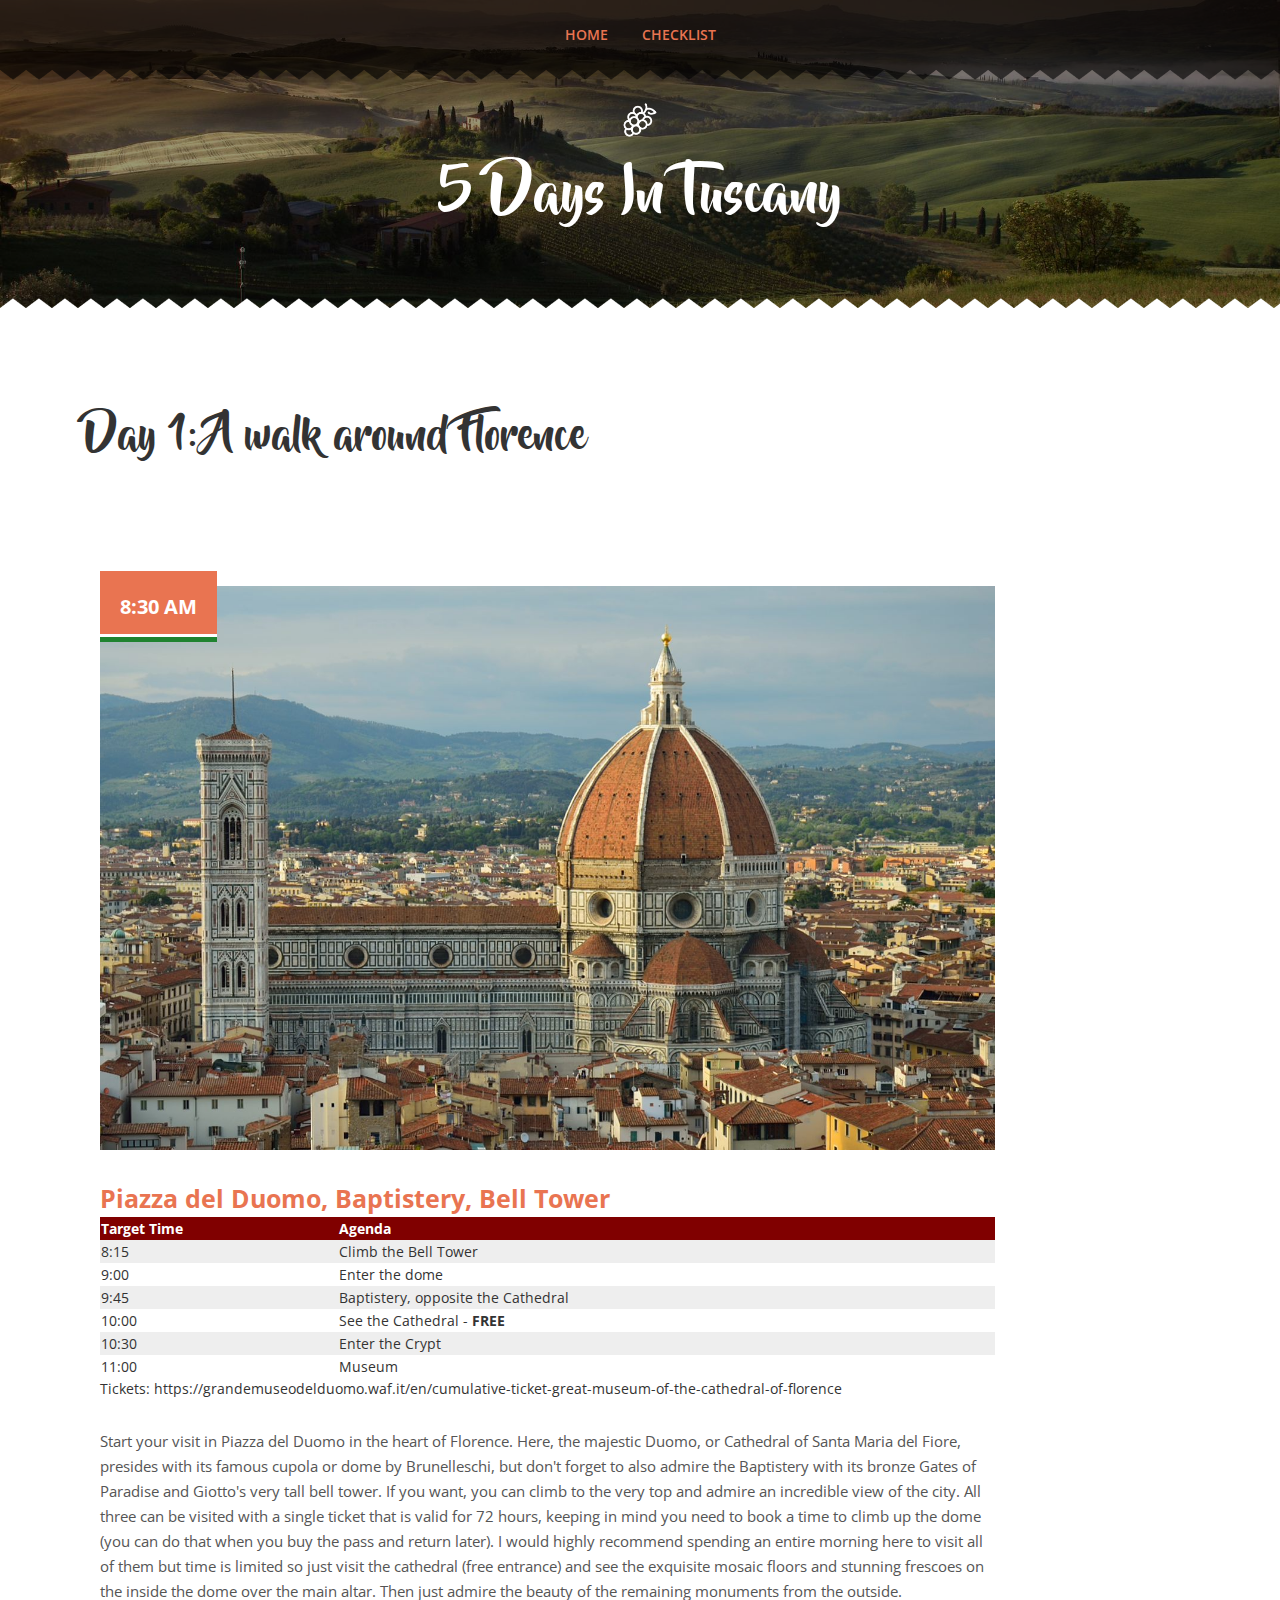
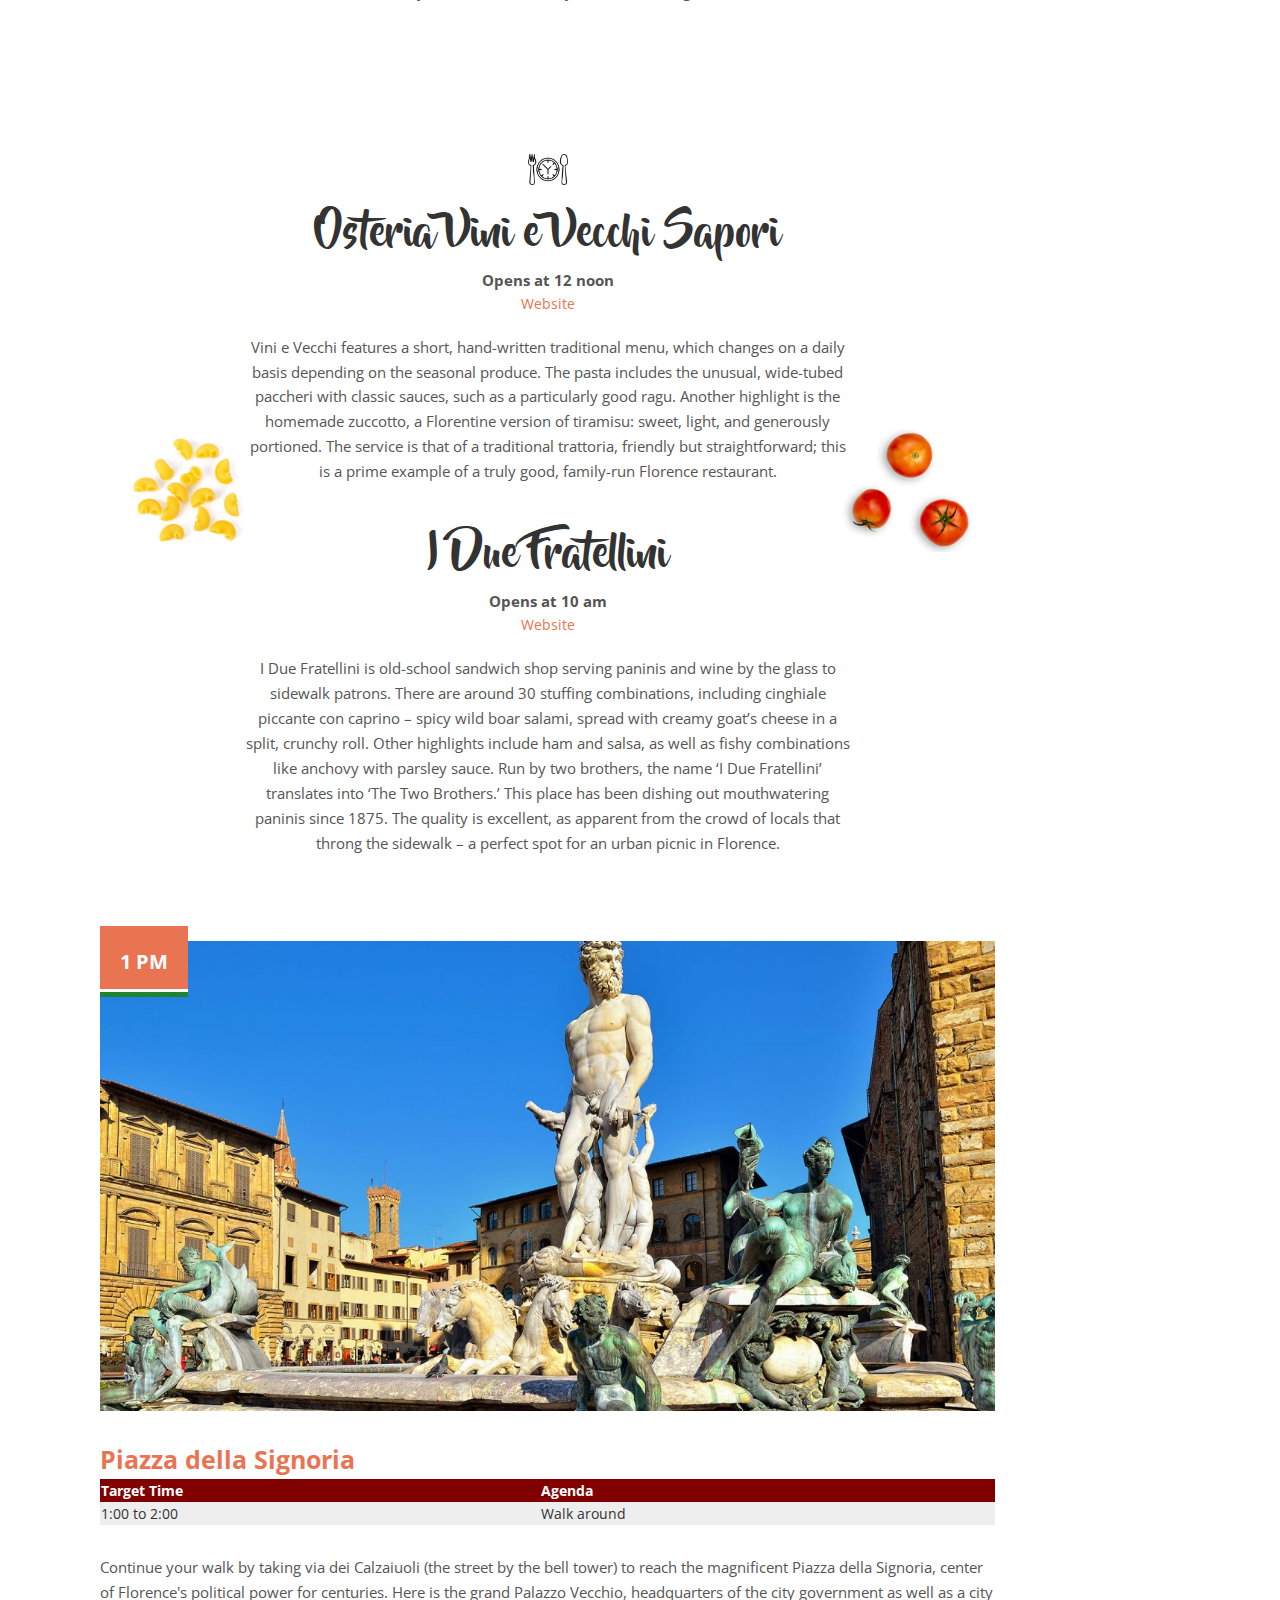
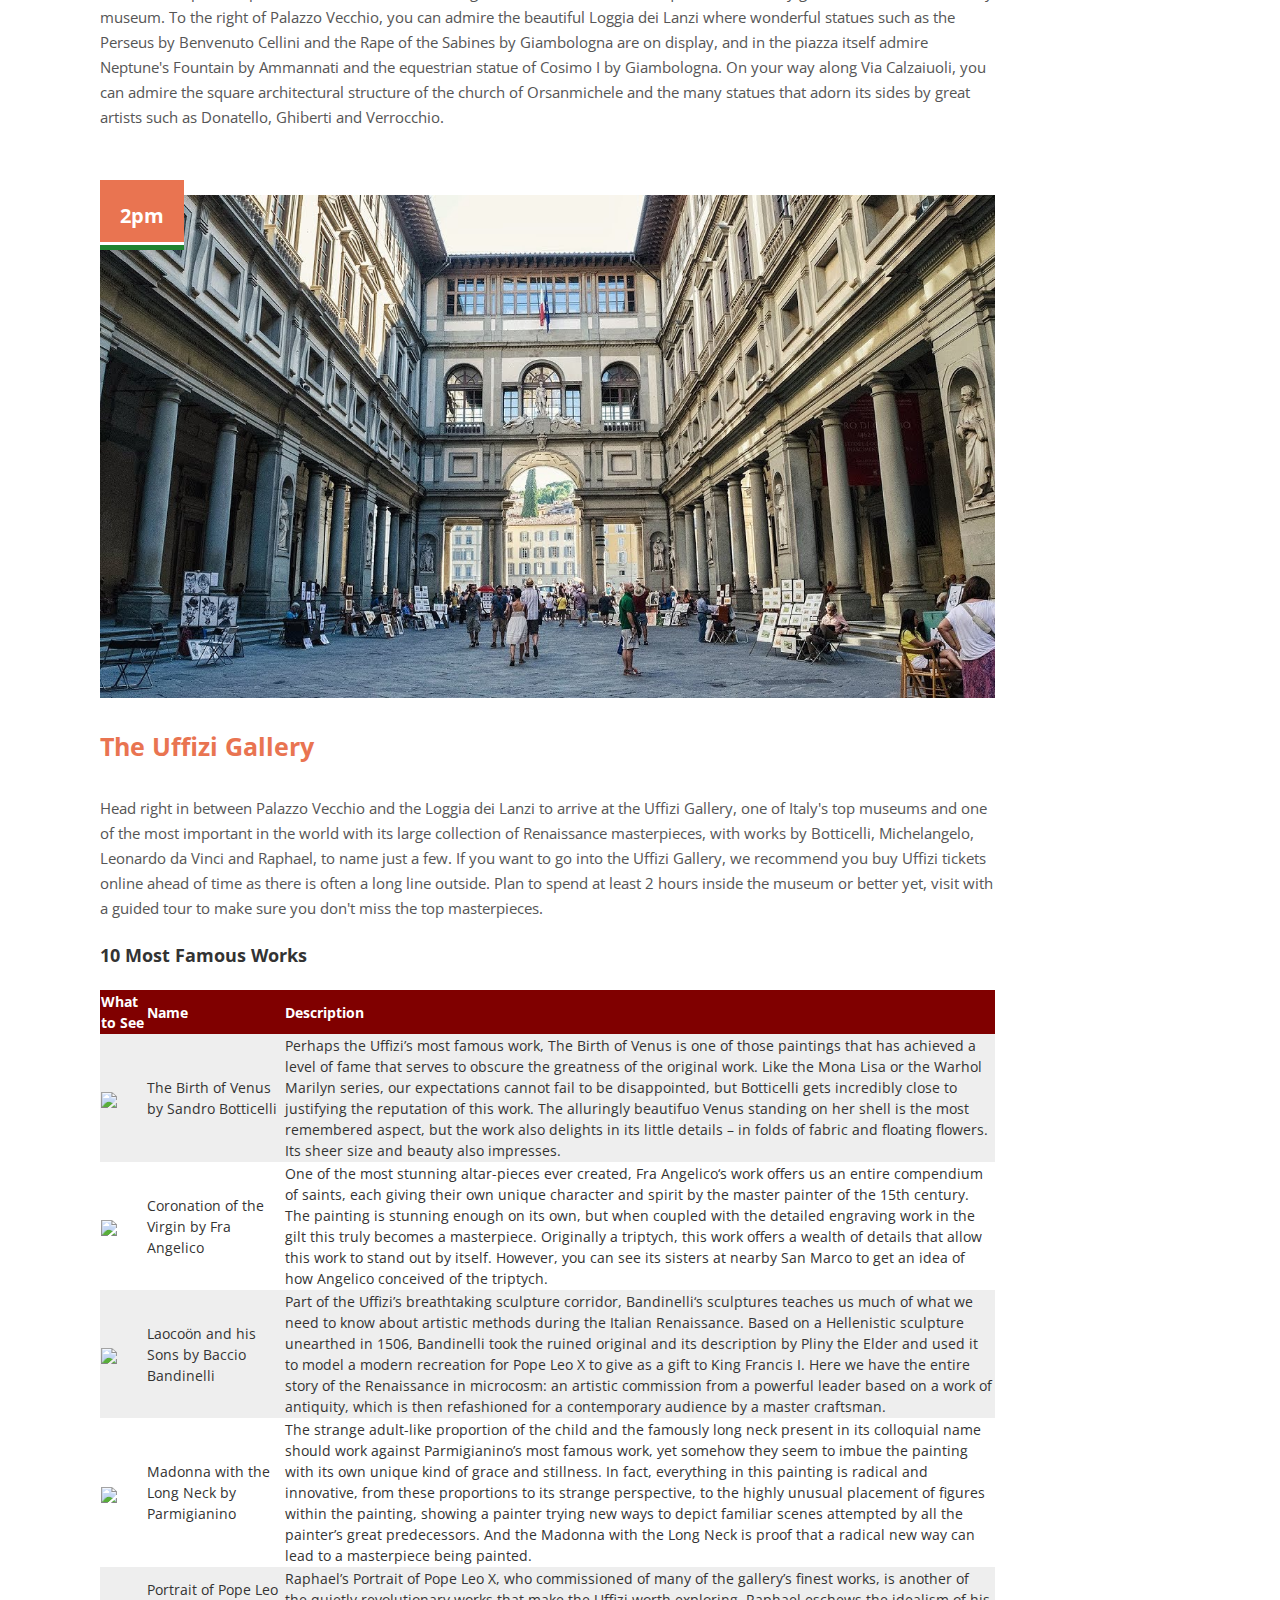
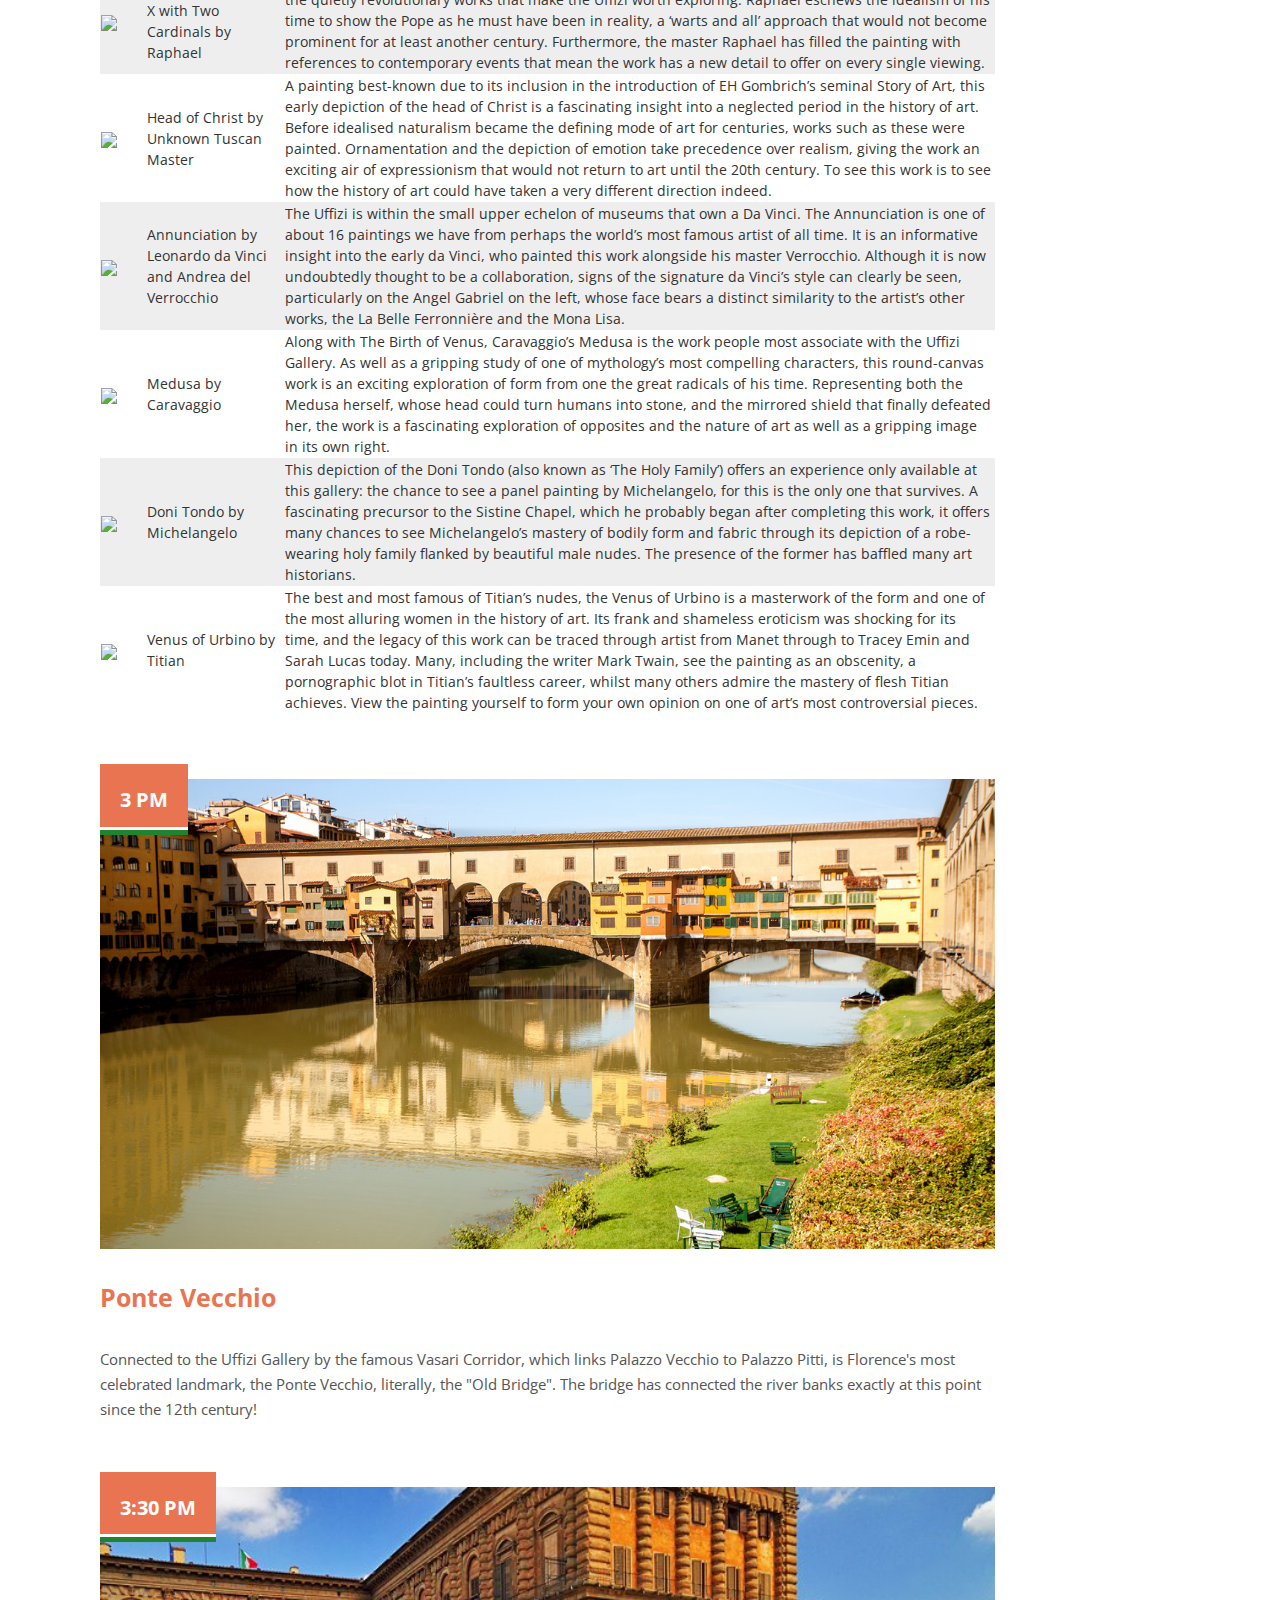
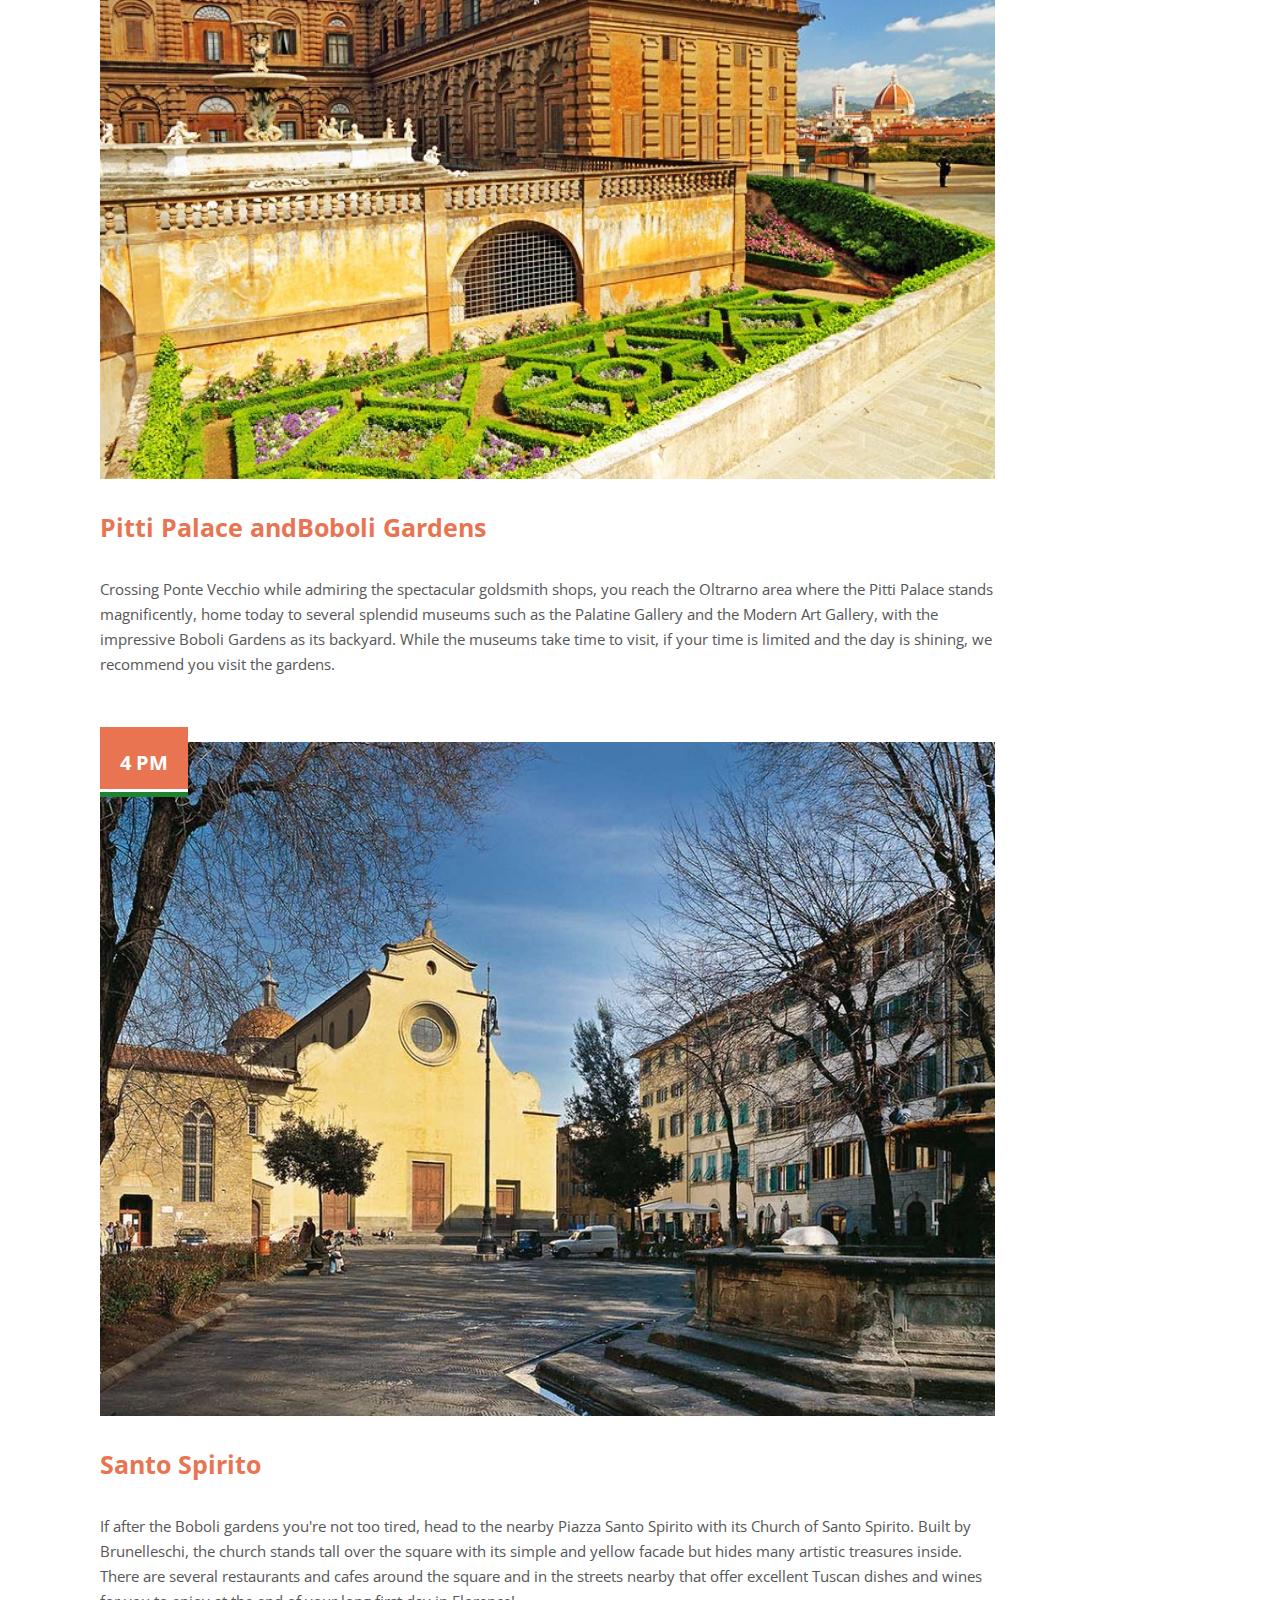
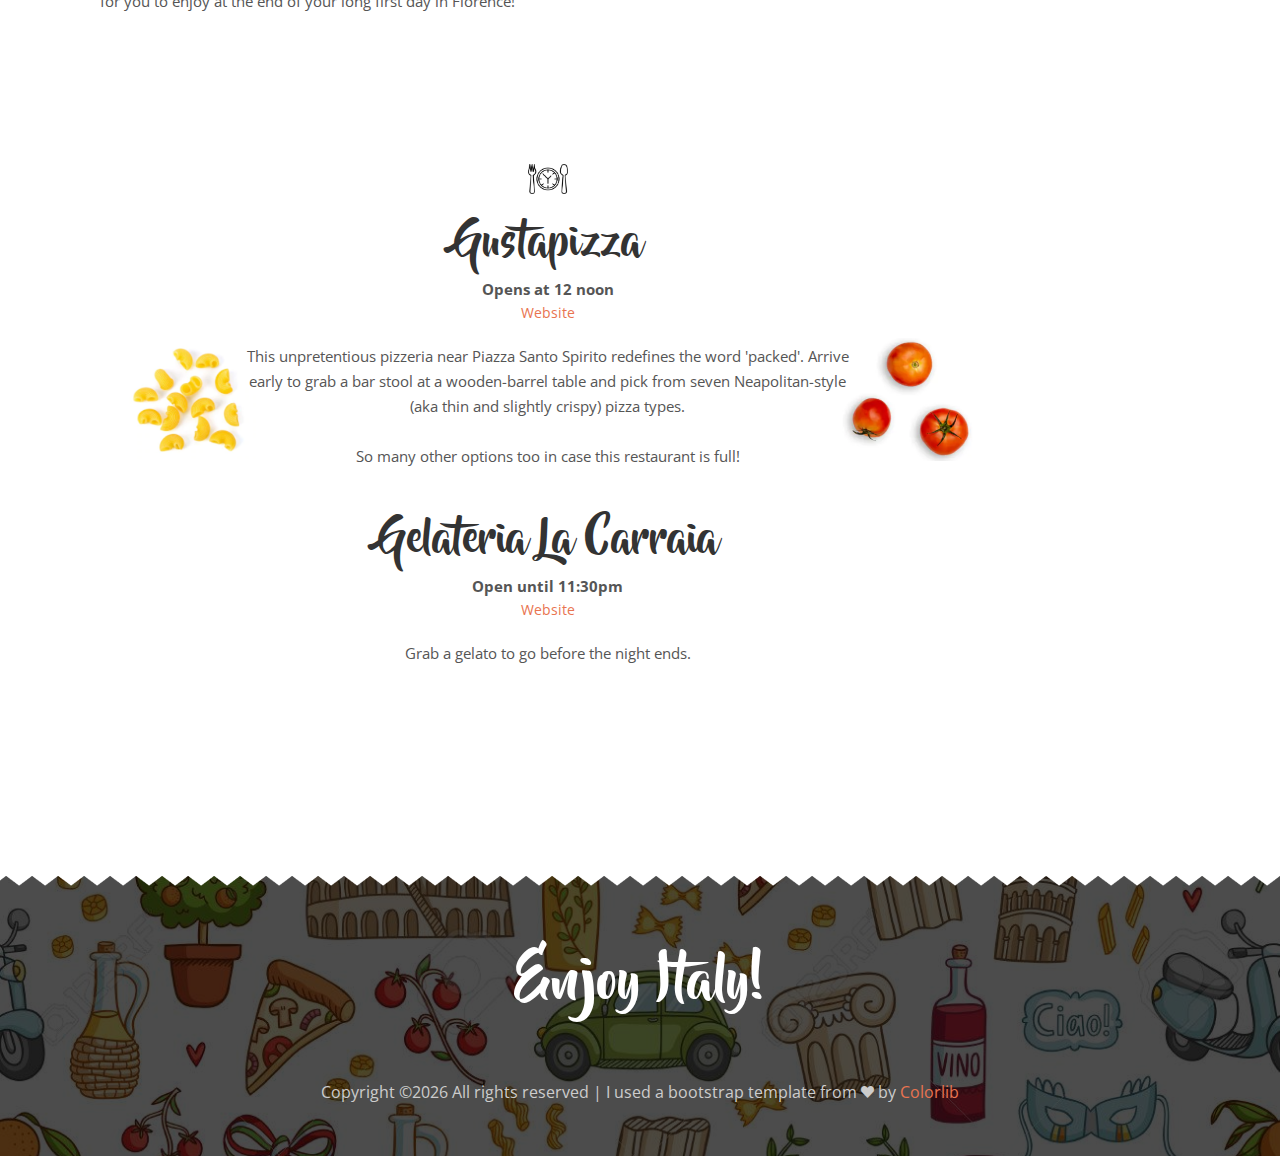
==== commit 473a09d1: "test" ====
--- a/day1.html
+++ b/day1.html
@@ -1,36 +1,33 @@
 <!DOCTYPE HTML>
 <html lang="en">
-
 <head>
-  <title>Tuscany</title>
-  <meta http-equiv="X-UA-Compatible" content="IE=edge">
-  <meta name="viewport" content="width=device-width, initial-scale=1">
-  <meta charset="UTF-8">
-
-  <!-- Font -->
-  <link href="https://fonts.googleapis.com/css?family=Open+Sans:400,600" rel="stylesheet">
-  <link rel="stylesheet" href="fonts/beyond_the_mountains-webfont.css" type="text/css" />
-
-  <!-- Stylesheets -->
-  <link href="plugin-frameworks/bootstrap.min.css" rel="stylesheet">
-  <link href="plugin-frameworks/swiper.css" rel="stylesheet">
-  <link href="fonts/ionicons.css" rel="stylesheet">
-  <link href="common/styles.css" rel="stylesheet">
+        <title>Tuscany</title>
+        <meta http-equiv="X-UA-Compatible" content="IE=edge">
+        <meta name="viewport" content="width=device-width, initial-scale=1">
+        <meta charset="UTF-8">
+
+        <!-- Font -->
+        <link href="https://fonts.googleapis.com/css?family=Open+Sans:400,600" rel="stylesheet">
+        <link rel="stylesheet" href="fonts/beyond_the_mountains-webfont.css" type="text/css"/>
+
+        <!-- Stylesheets -->
+        <link href="plugin-frameworks/bootstrap.min.css" rel="stylesheet">
+        <link href="plugin-frameworks/swiper.css" rel="stylesheet">
+        <link href="fonts/ionicons.css" rel="stylesheet">
+        <link href="common/styles.css" rel="stylesheet">
 
 </head>
-
 <body>
 
   <header>
-    <div class="container">
-      <a class="menu-nav-icon" data-menu="#main-menu" href="#"><i class="ion-navicon"></i></a>
-      <ul class="main-menu font-mountainsre" id="main-menu">
-        <li><a href="index.html">HOME</a></li>
-        <li><a href="index2.html">SCHEDULE</a></li>
-        <li><a href="index3.html">CHECKLIST</a></li>
-      </ul>
-      <div class="clearfix"></div>
-    </div><!-- container -->
+          <div class="container">
+                  <a class="menu-nav-icon" data-menu="#main-menu" href="#"><i class="ion-navicon"></i></a>
+                  <ul class="main-menu font-mountainsre" id="main-menu">
+                          <li><a href="index.html">HOME</a></li>
+                          <li><a href="index3.html">CHECKLIST</a></li>
+                  </ul>
+                  <div class="clearfix"></div>
+          </div><!-- container -->
   </header>
 
 
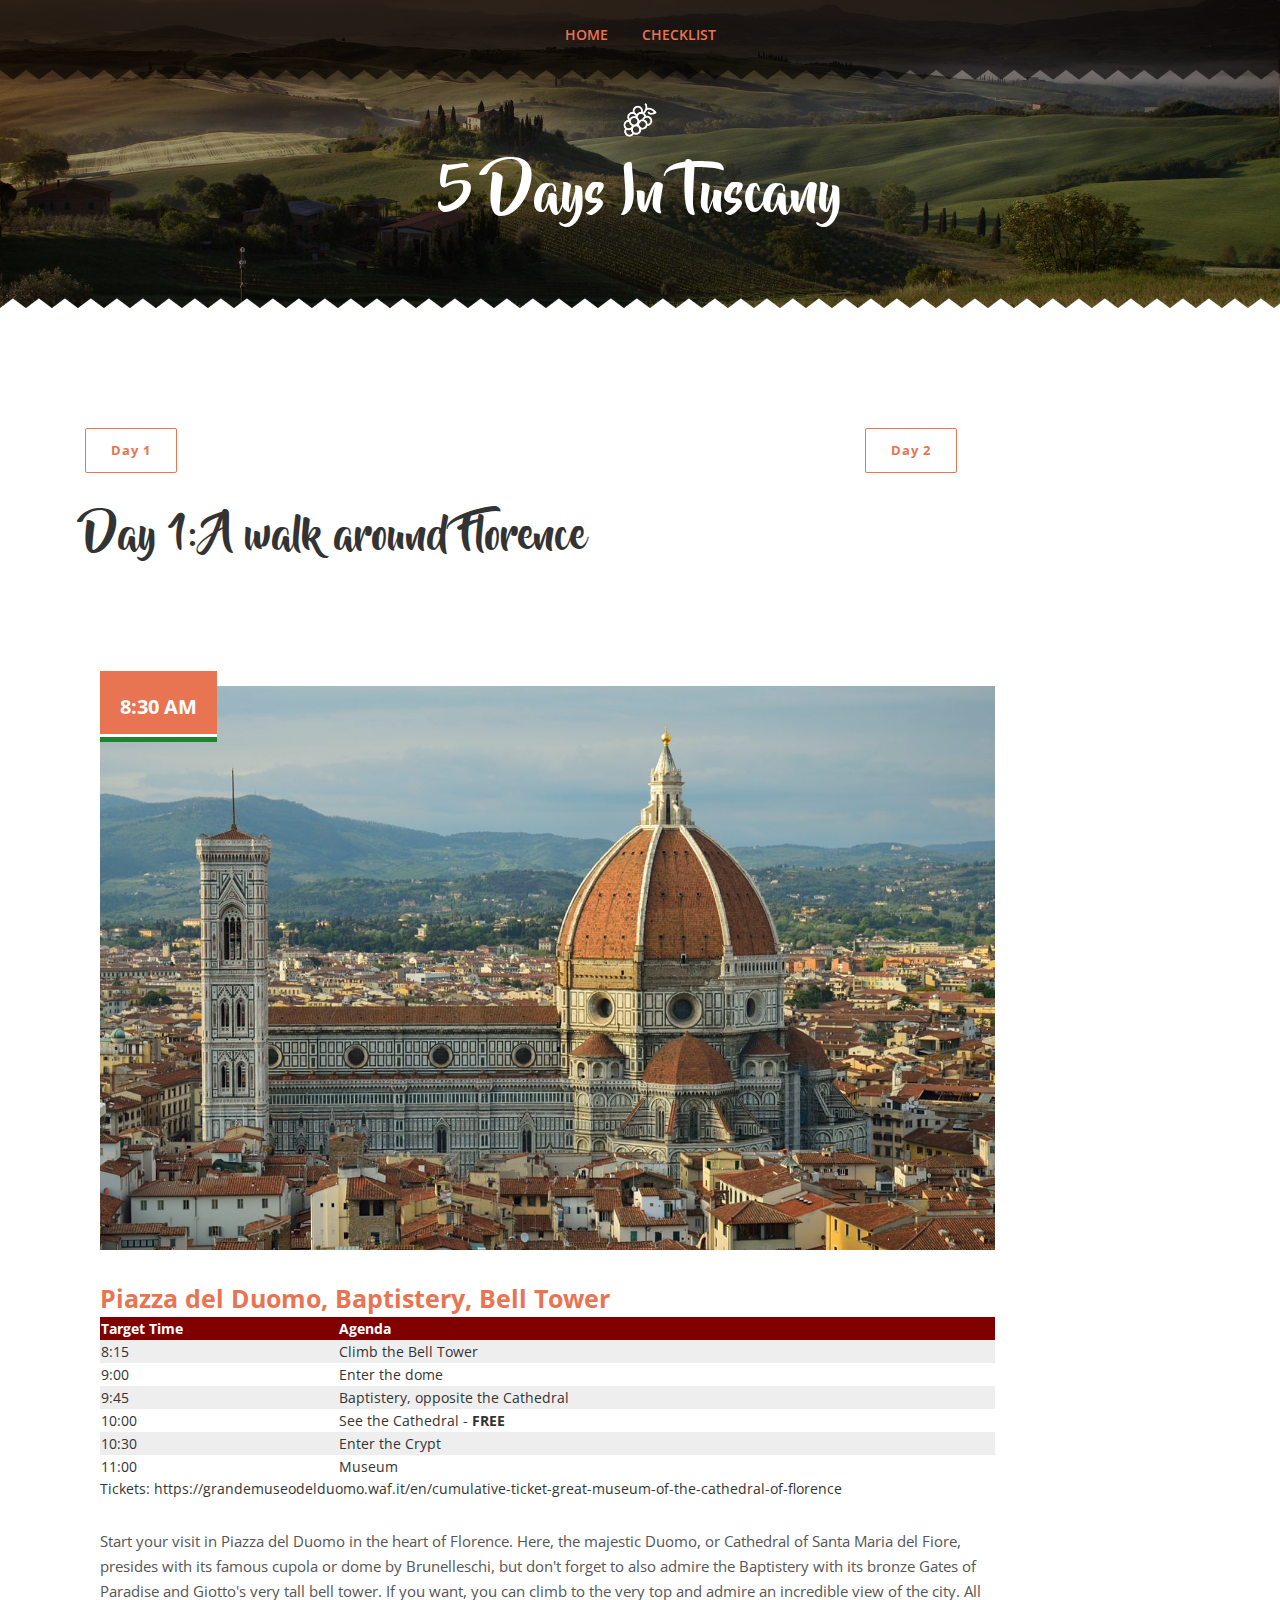
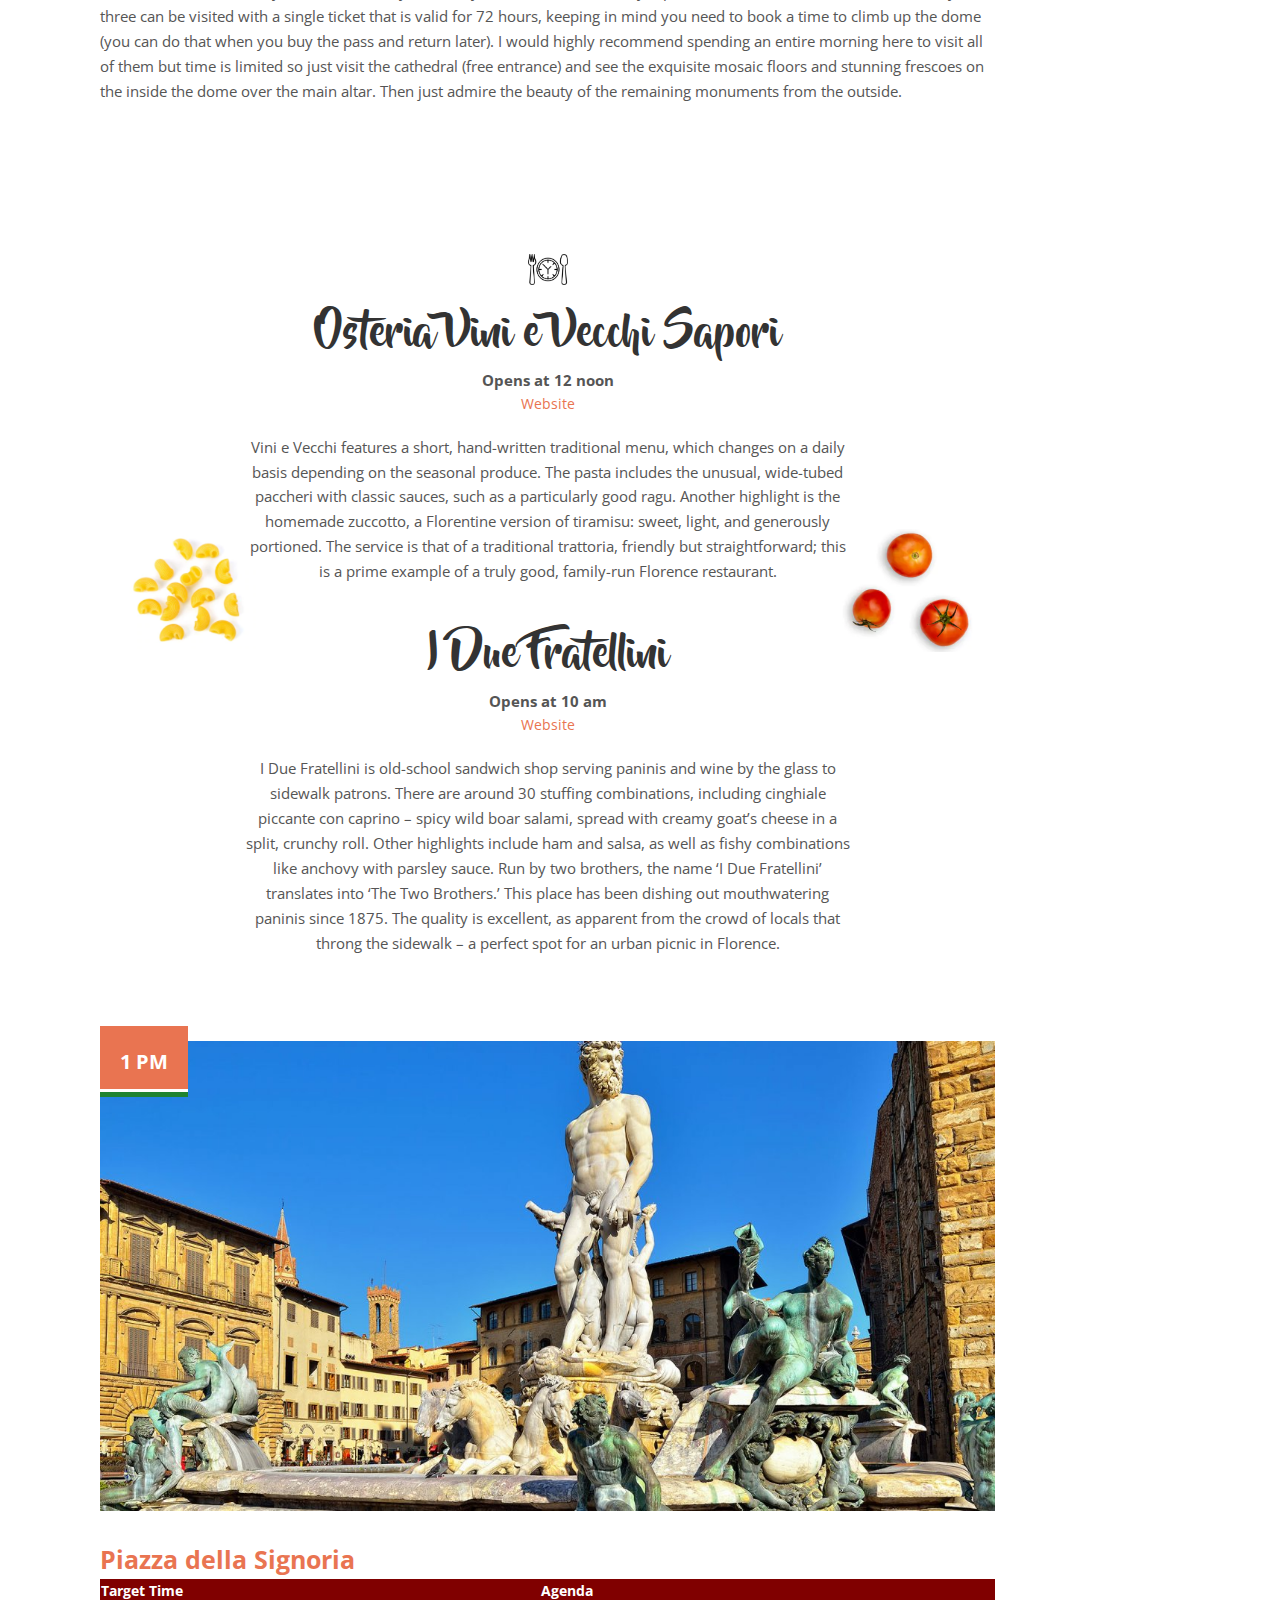
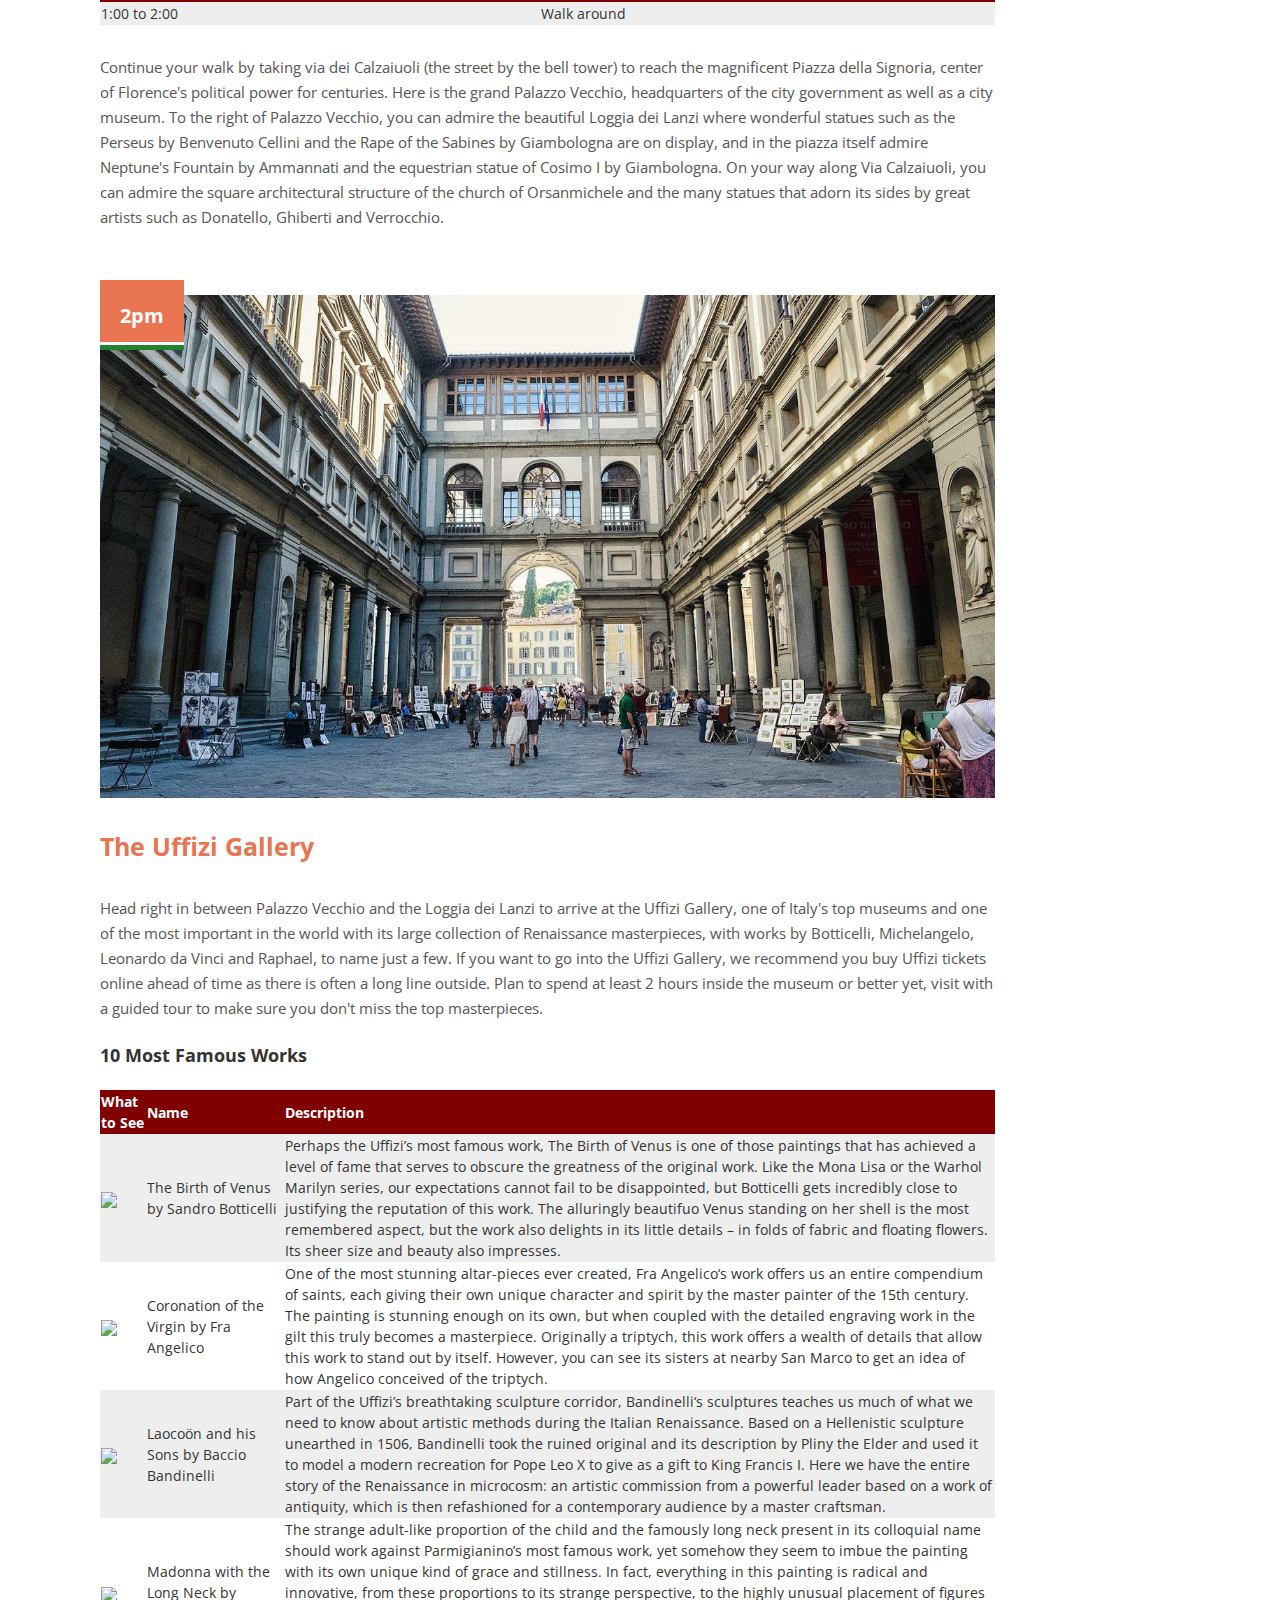
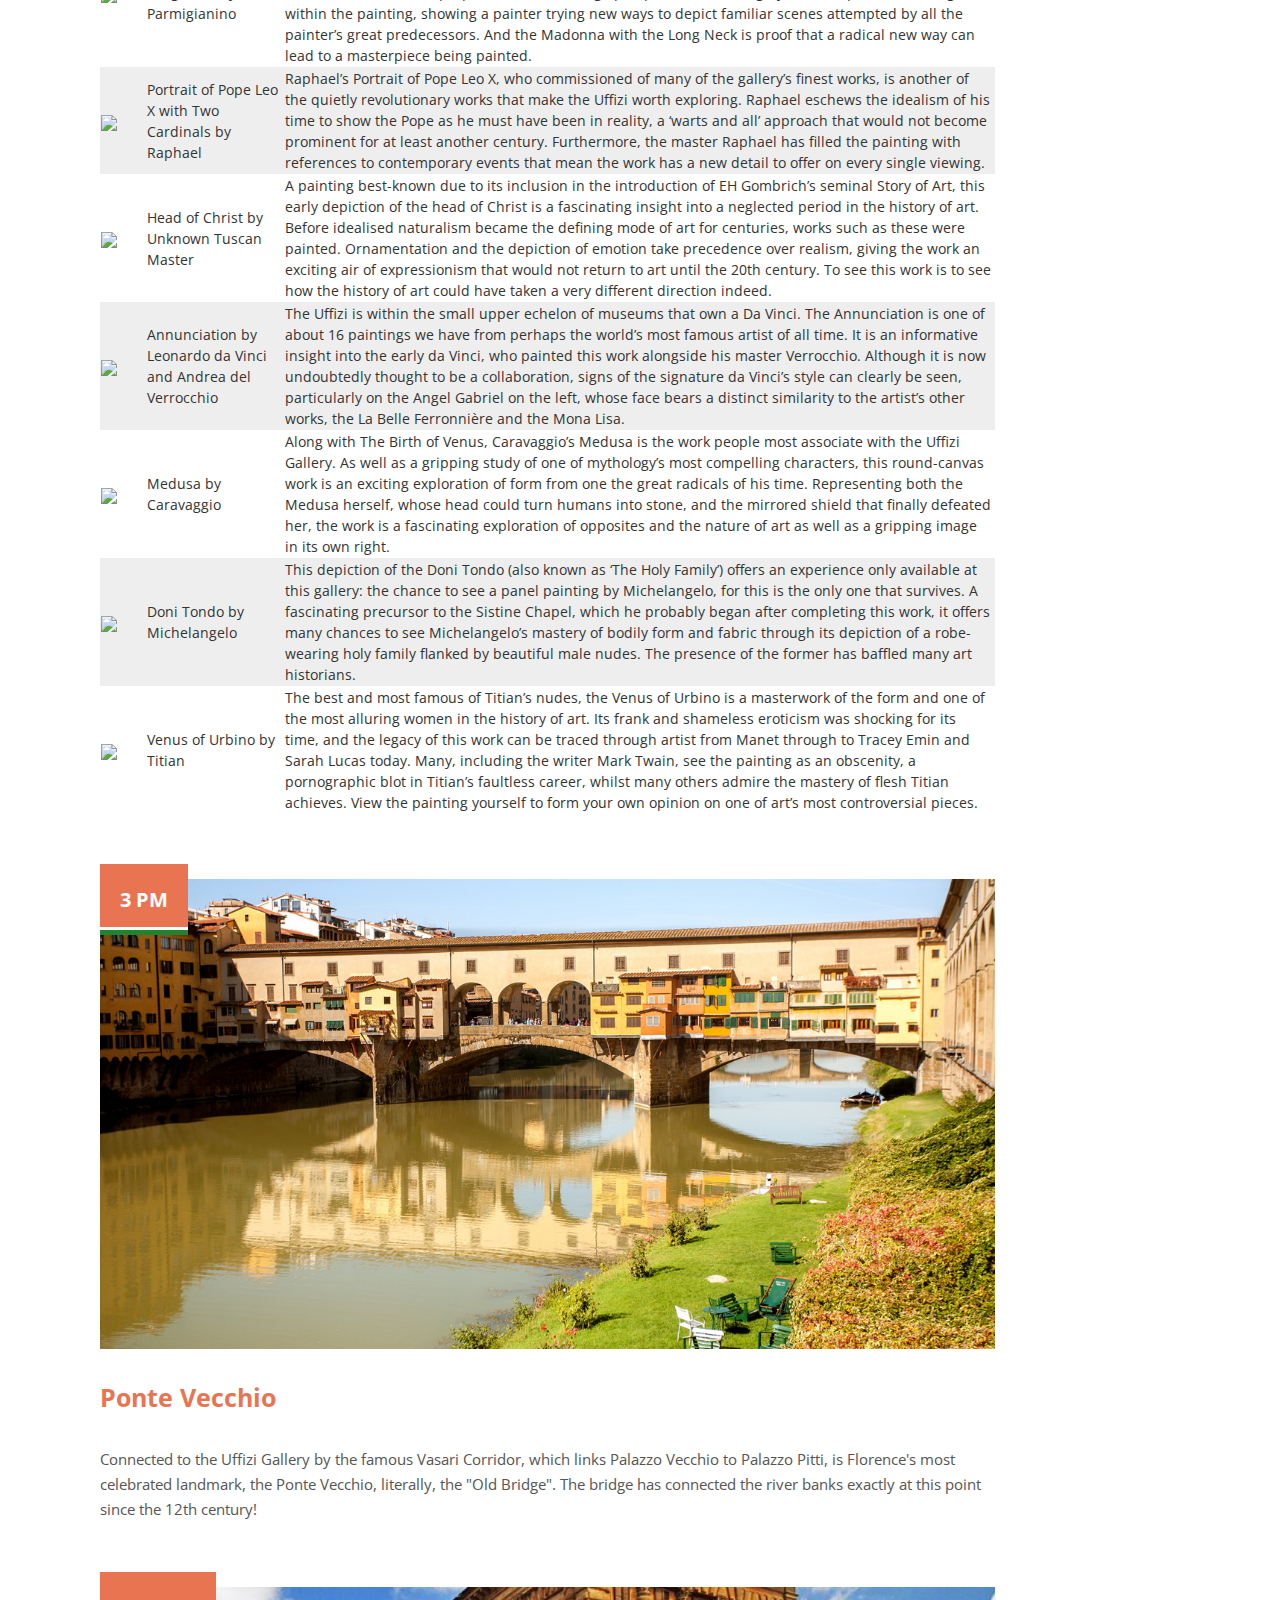
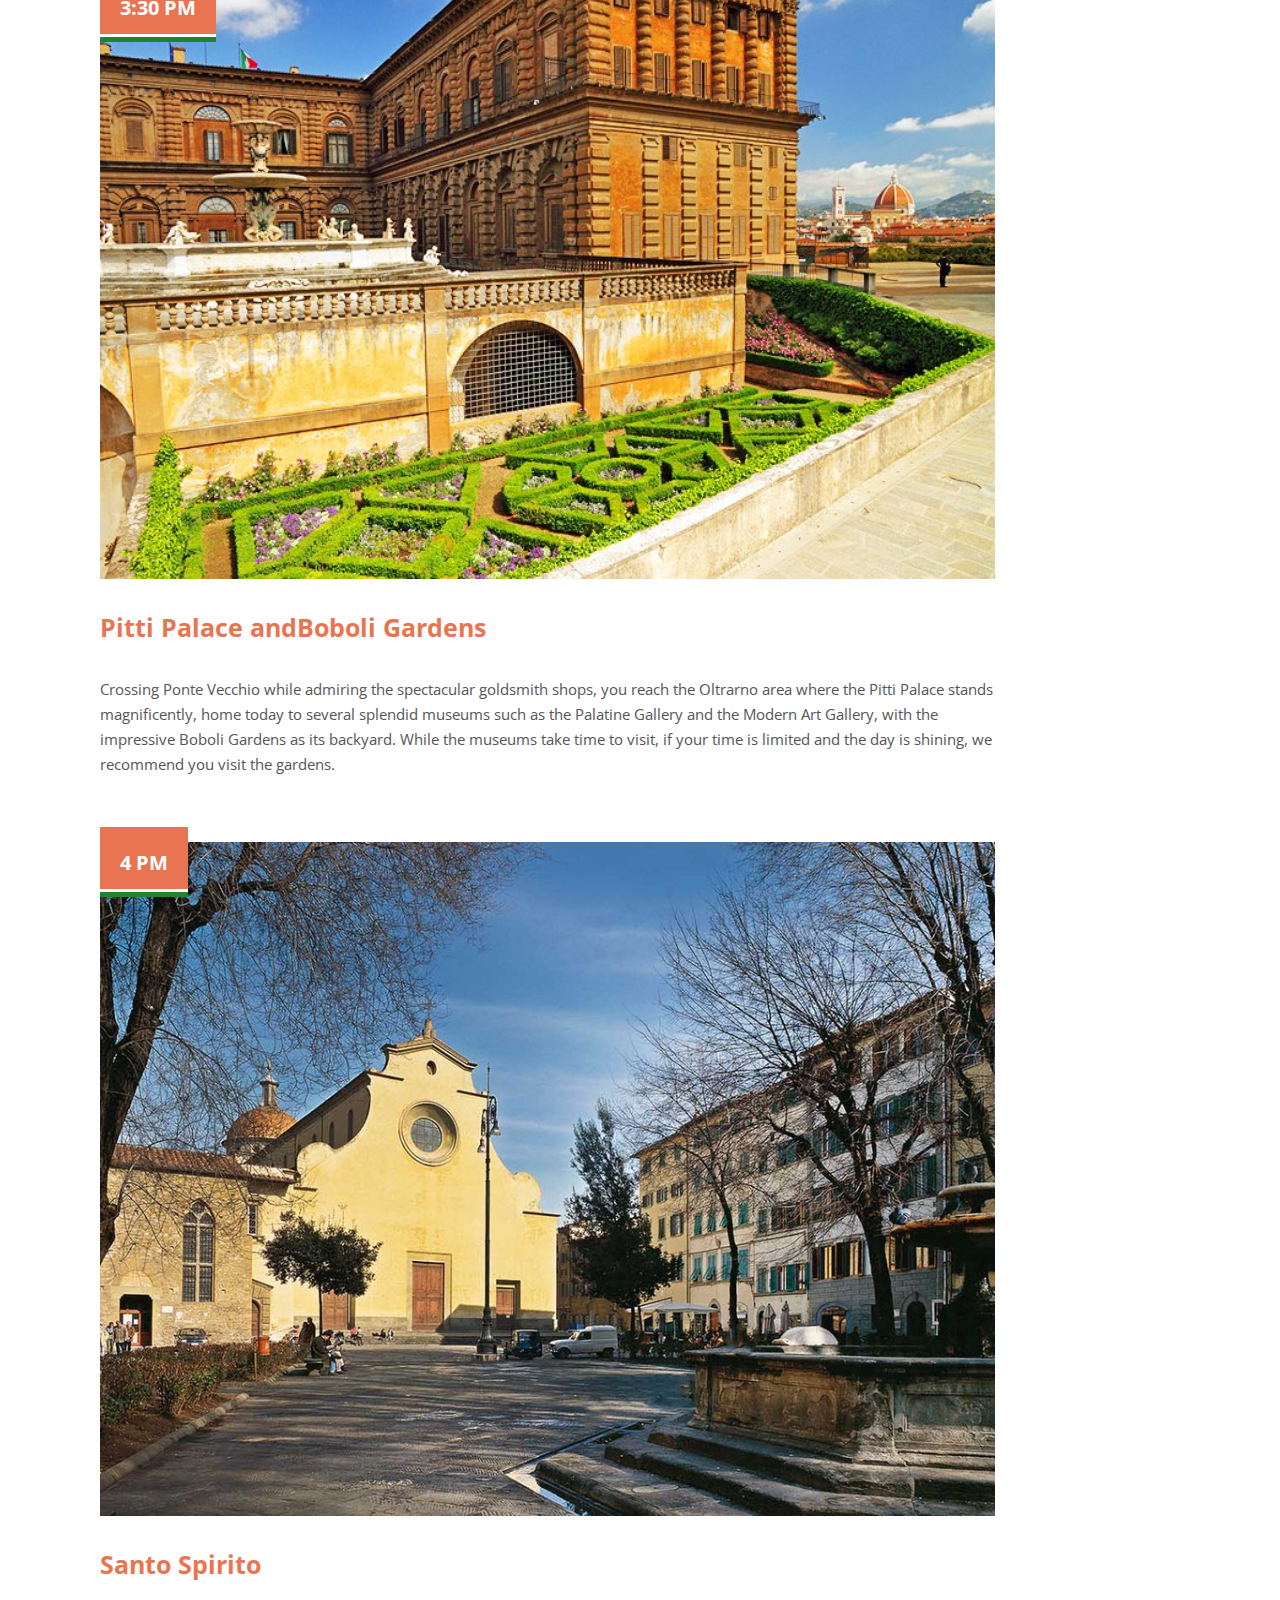
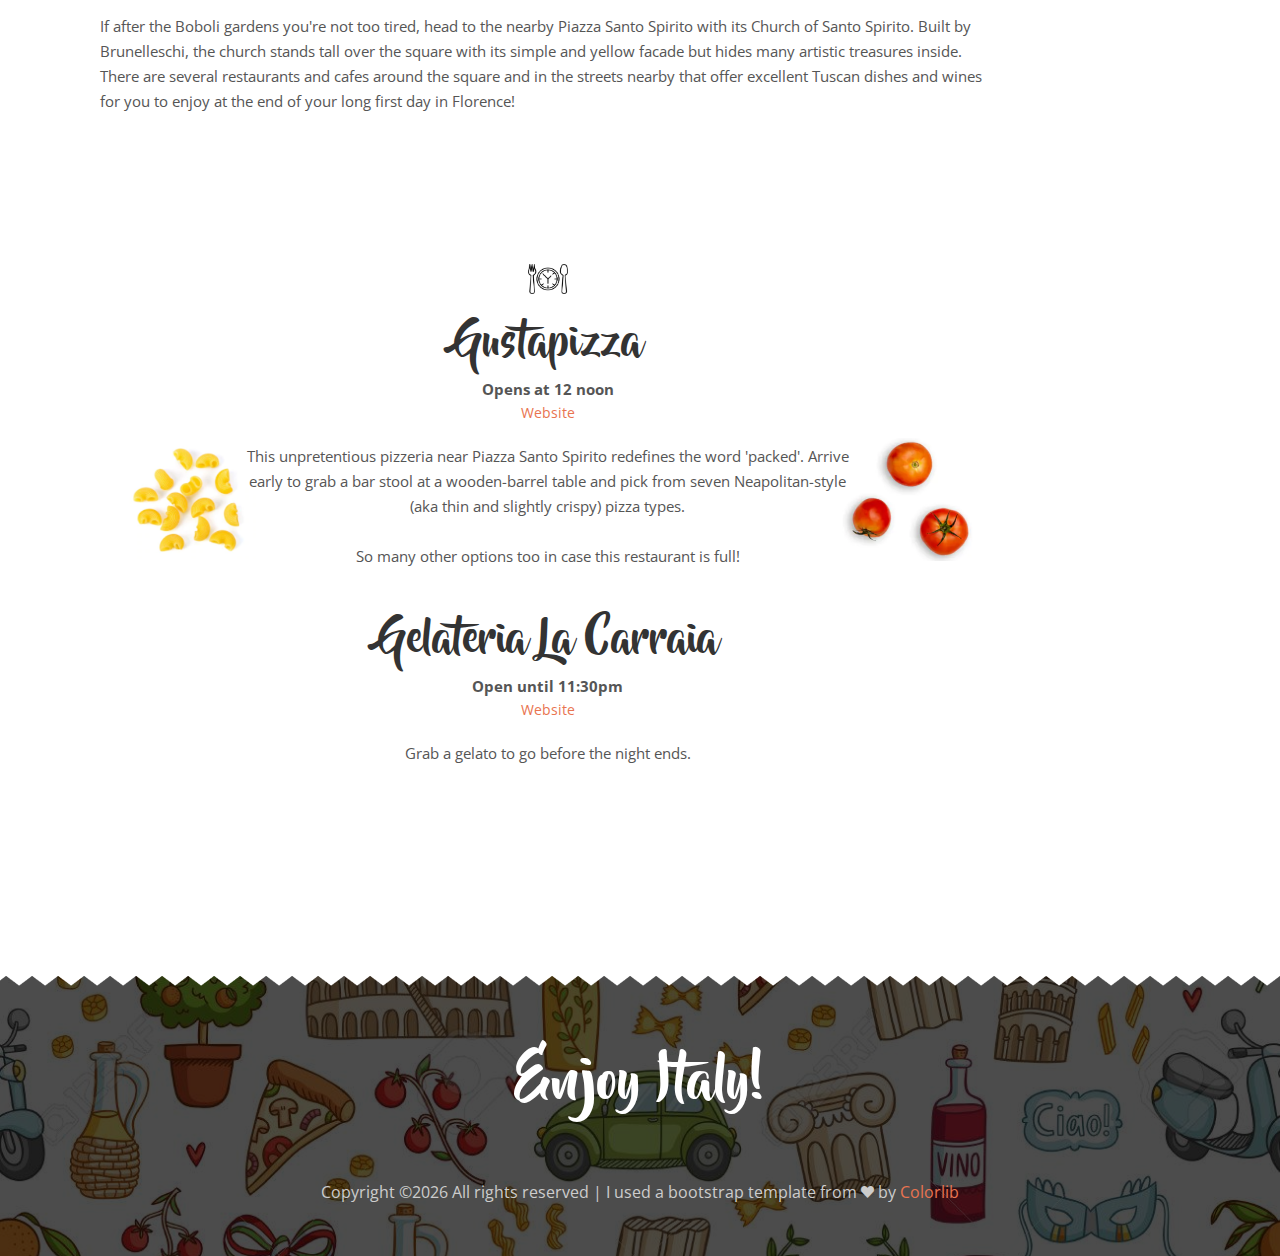
==== commit 60976f69: "all days" ====
--- a/day1.html
+++ b/day1.html
@@ -48,7 +48,16 @@
 
   <section class="story-area left-text center-sm-text pos-relative">
 
+
     <div class="container">
+
+
+      <div class="columns">
+          <div class="red"><h6 class="mt-20"><a href="day1.html" class="btn-brdr-primary plr-25"><b>Day 1</b></a></h6></div>
+          <div class="grey"><h6 class="mt-20"><a href="day2.html" class="btn-brdr-primary plr-25"><b>Day 2</b></a></h6></div>
+      </div>
+      <div class="clear"></div>
+
       <h3>Day 1: A walk around Florence</h3>
 
       <section class="story-area left-text center-sm-text">
--- a/common/styles.css
+++ b/common/styles.css
@@ -7423,3 +7423,10 @@
   -ms-transform: rotate(270deg);
   transform: rotate(270deg);
 }
+
+
+div.columns       { width: 900px; }
+div.columns div   { width: 120px; height: 100px;  }
+div.grey          { background-color: none; float: right;}
+div.red           { background-color: none;  float: left;}
+div.clear         { clear: both; }
